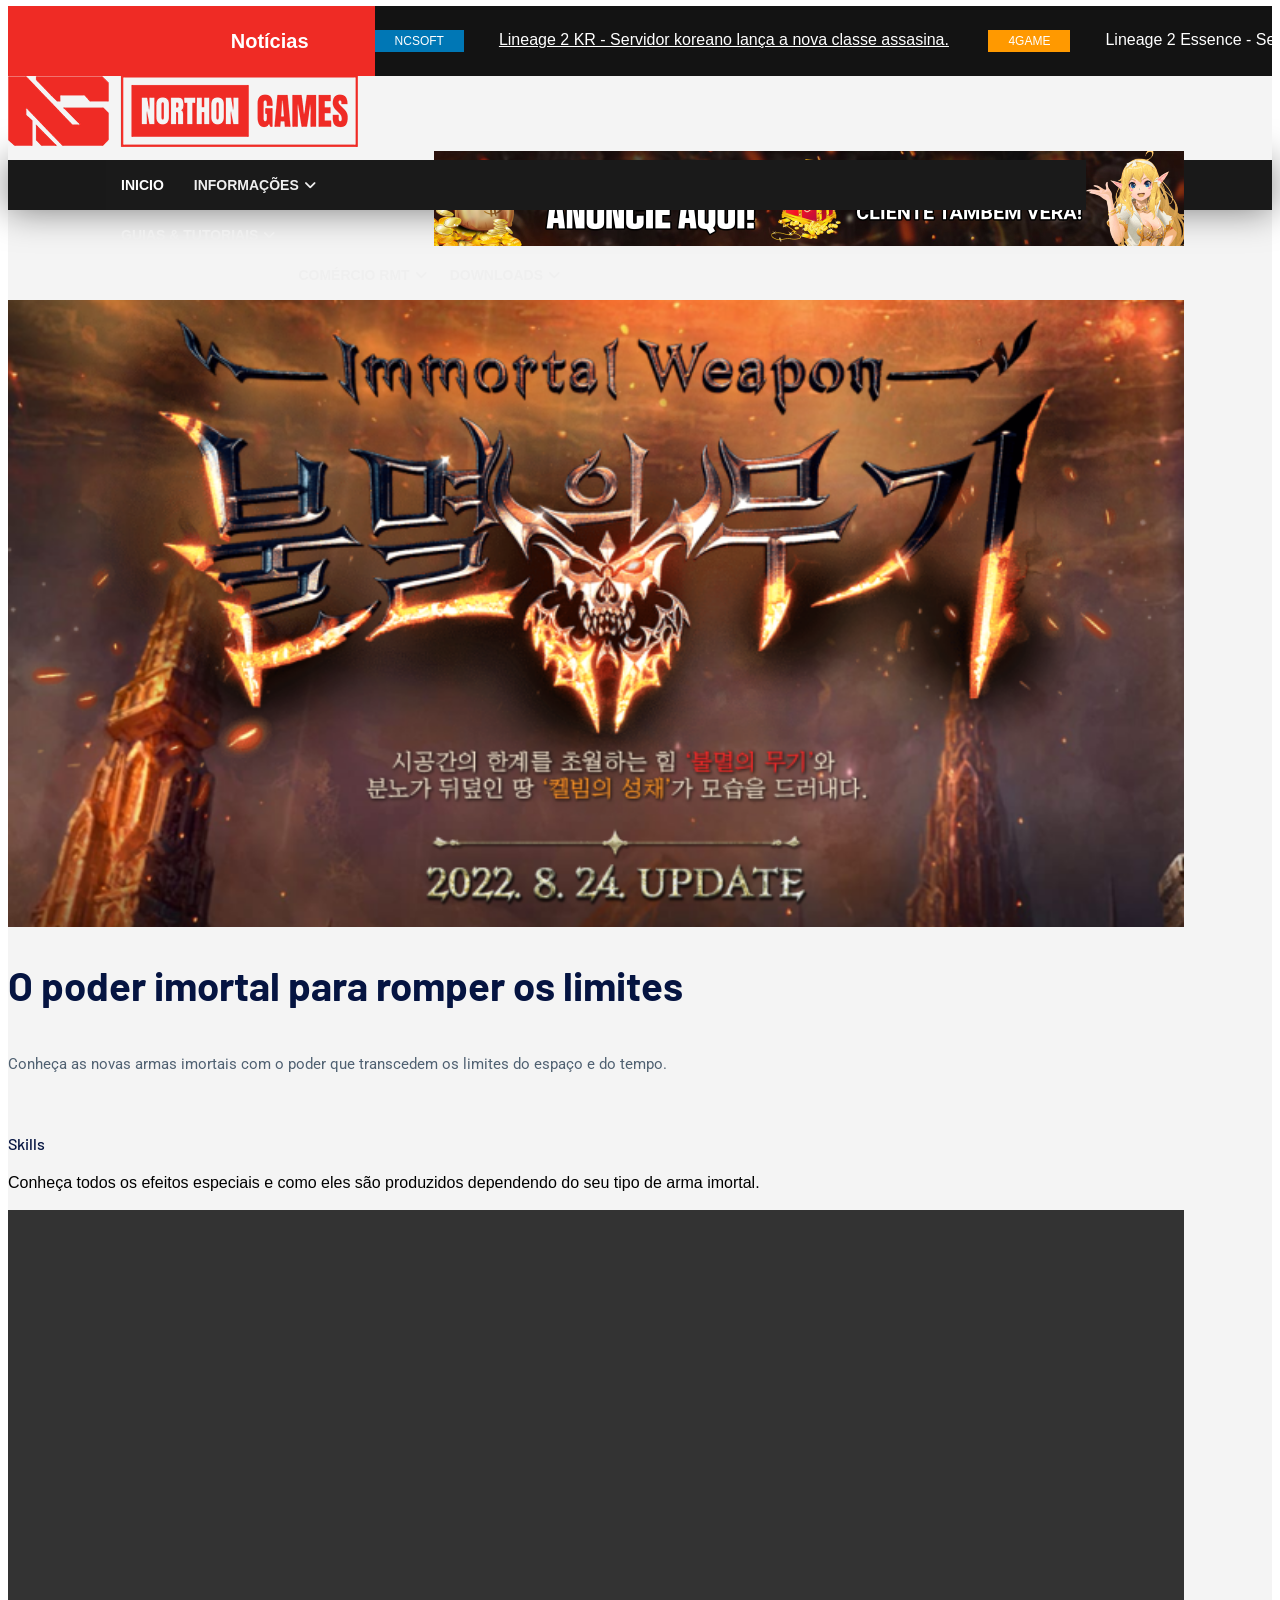
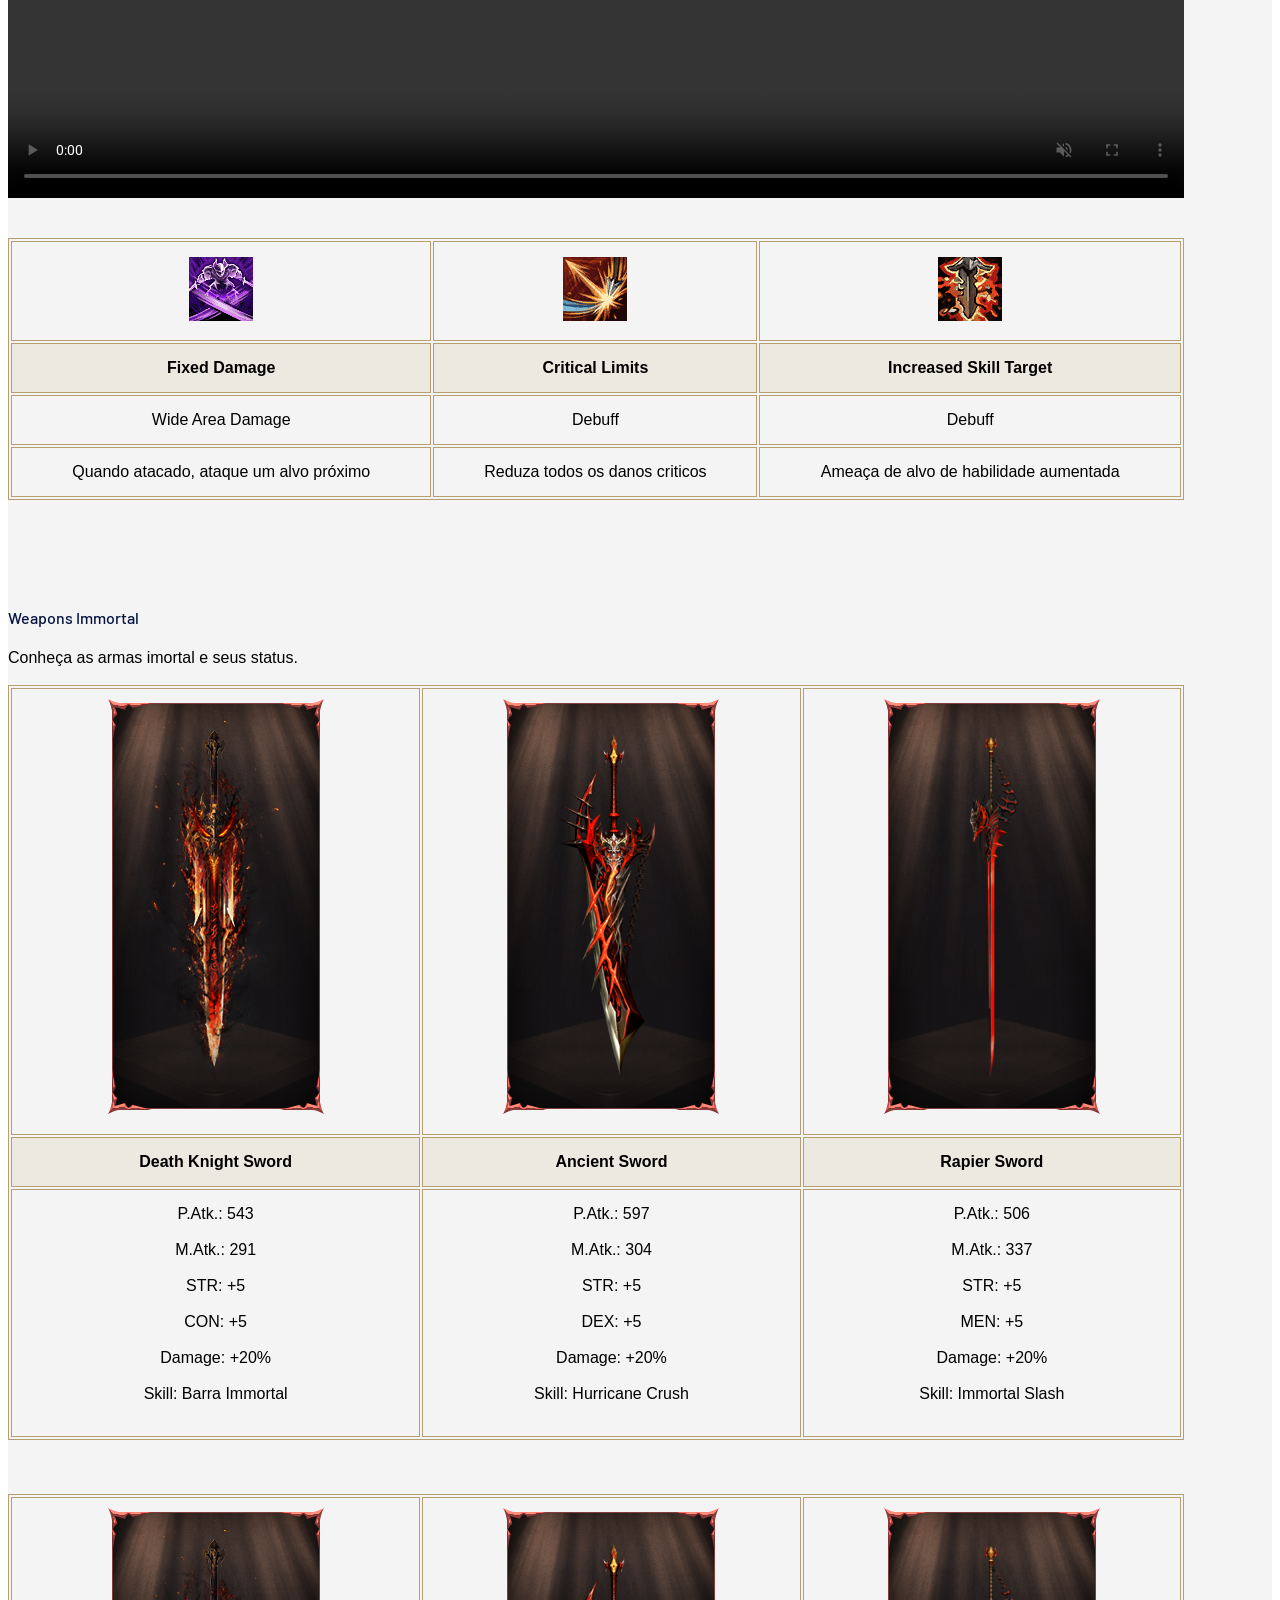
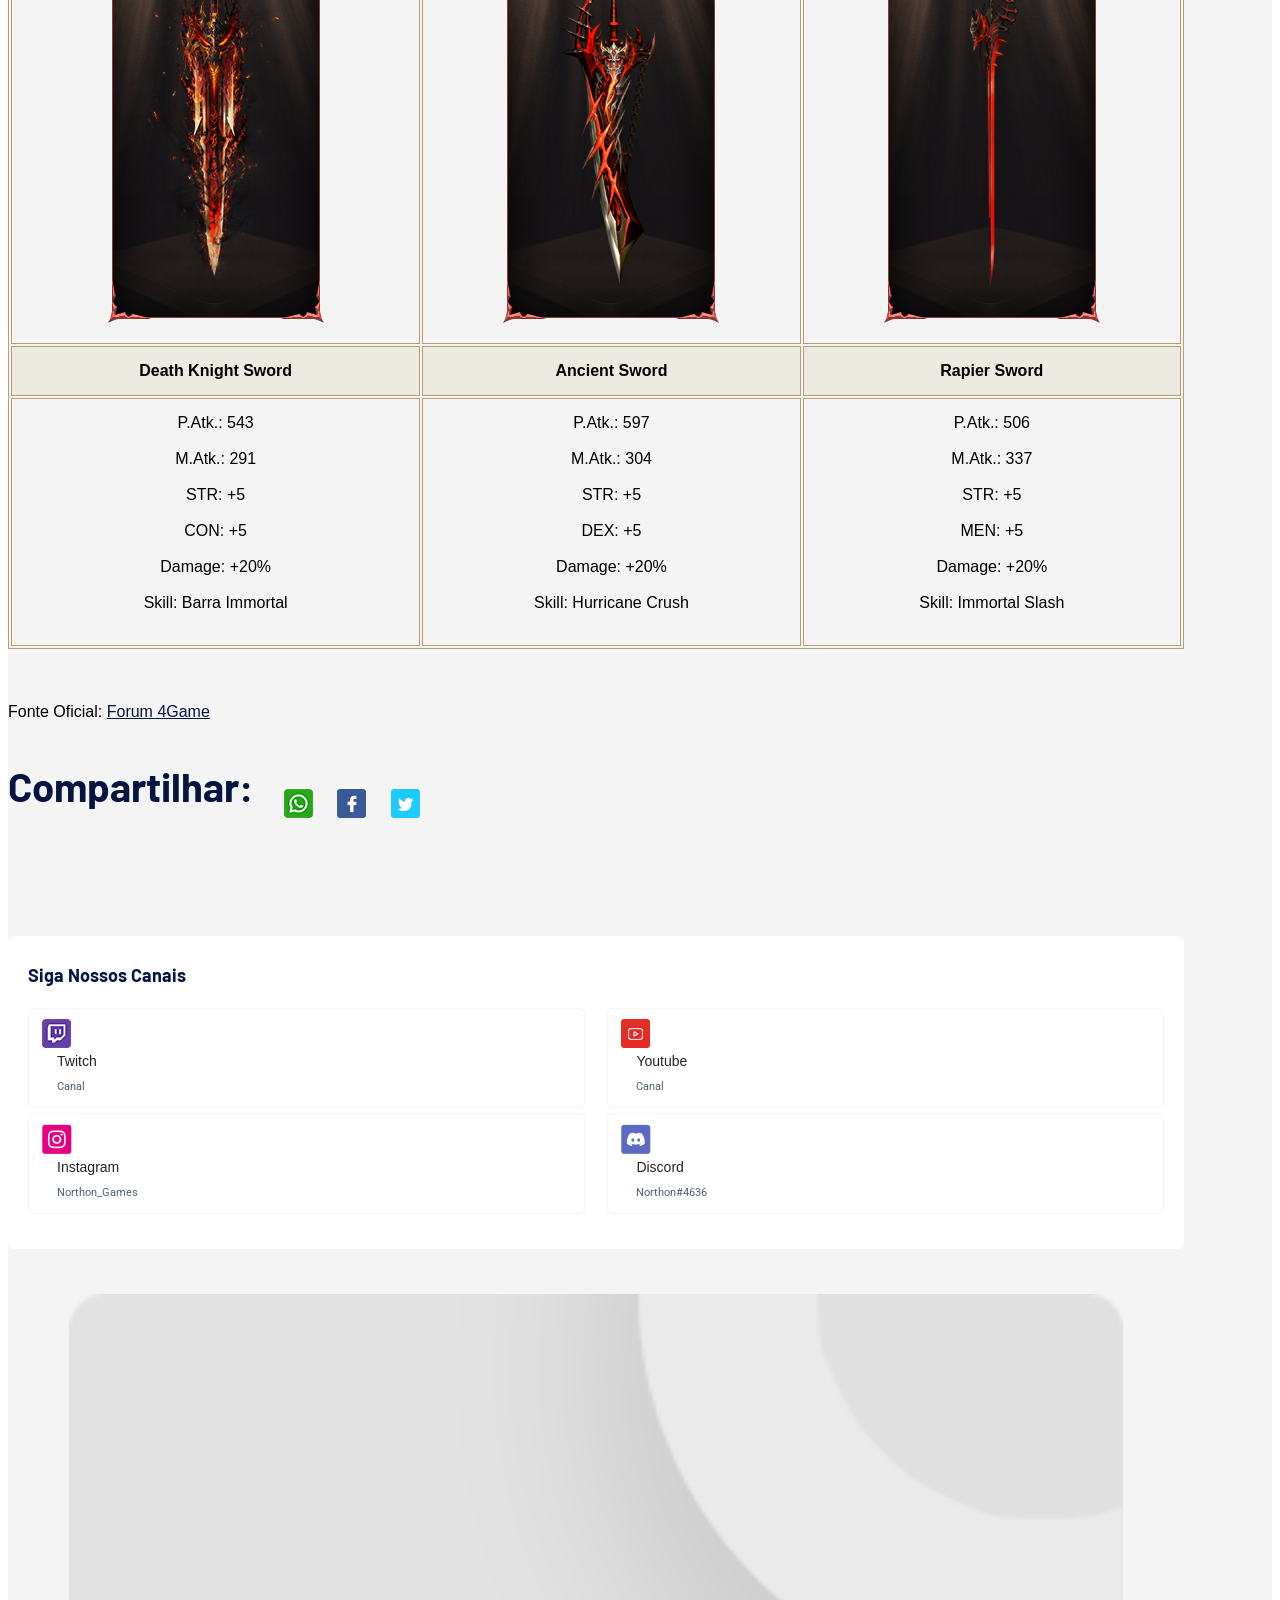
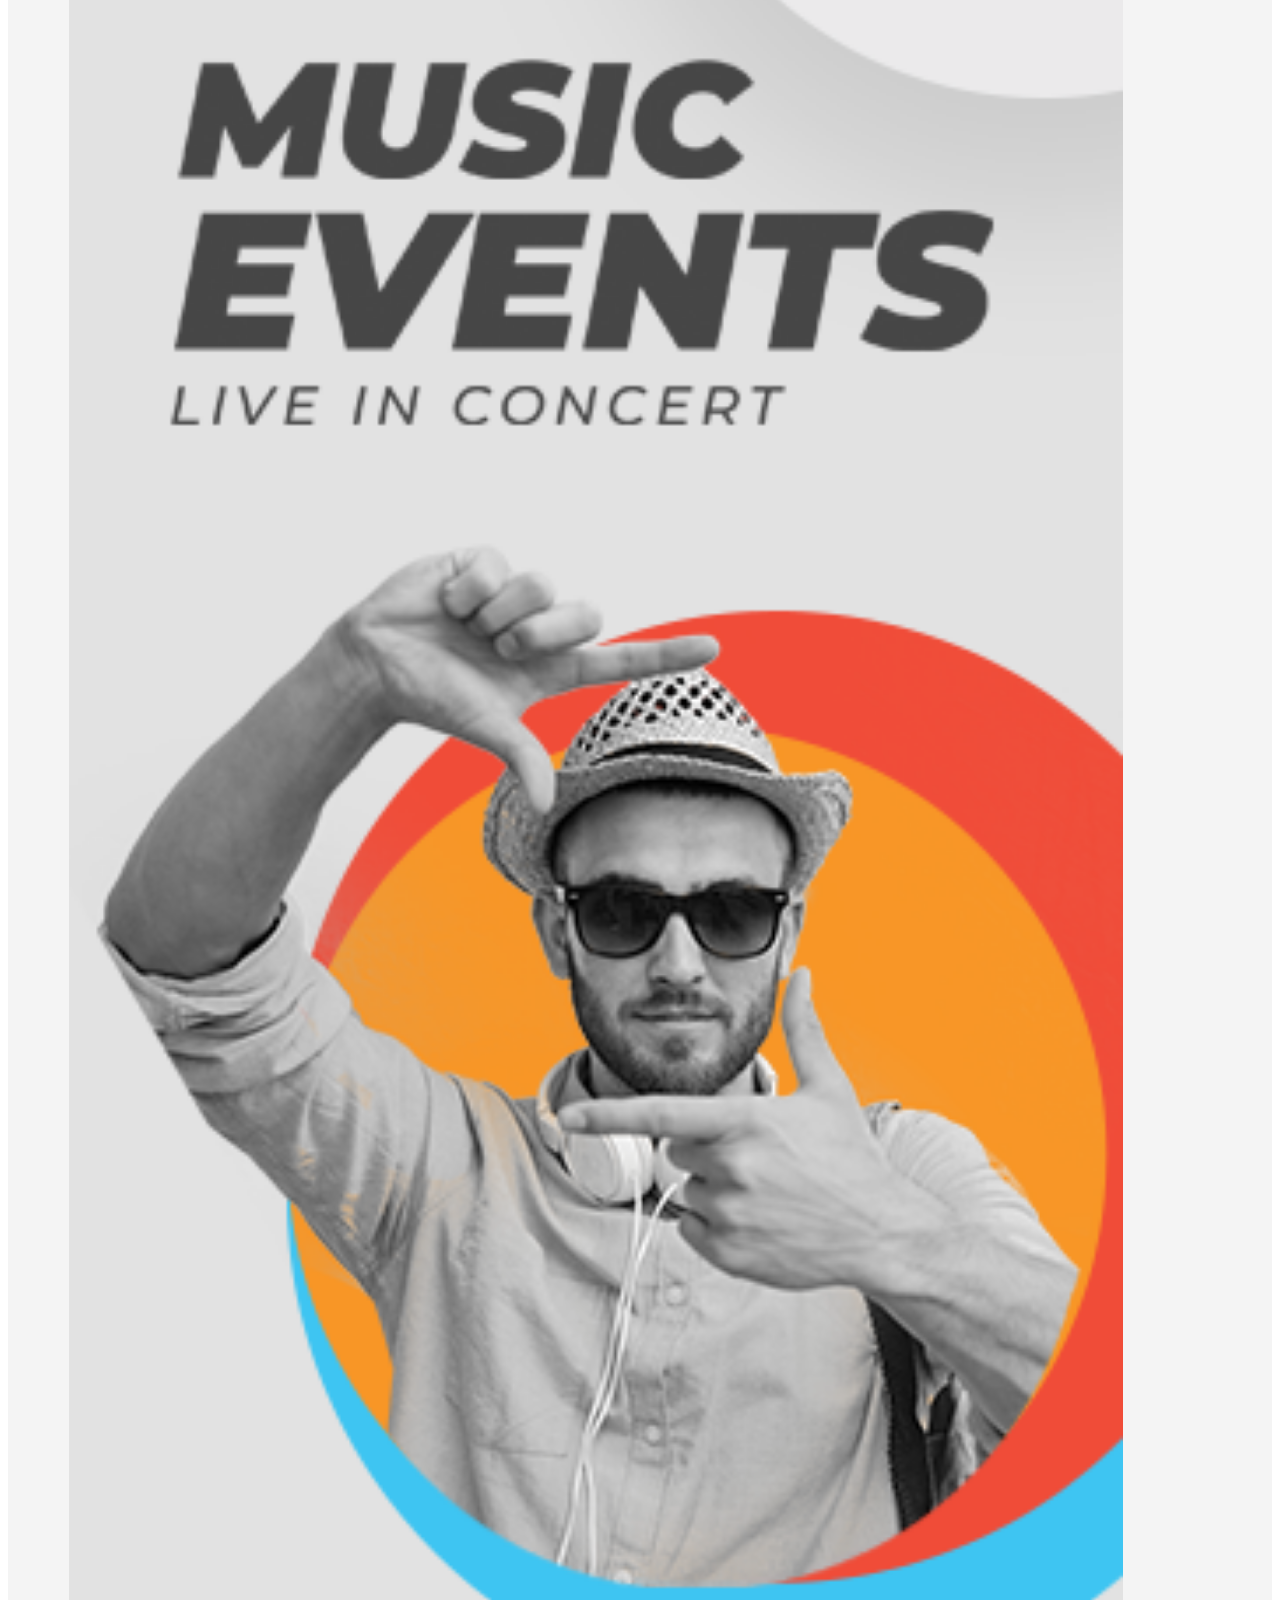
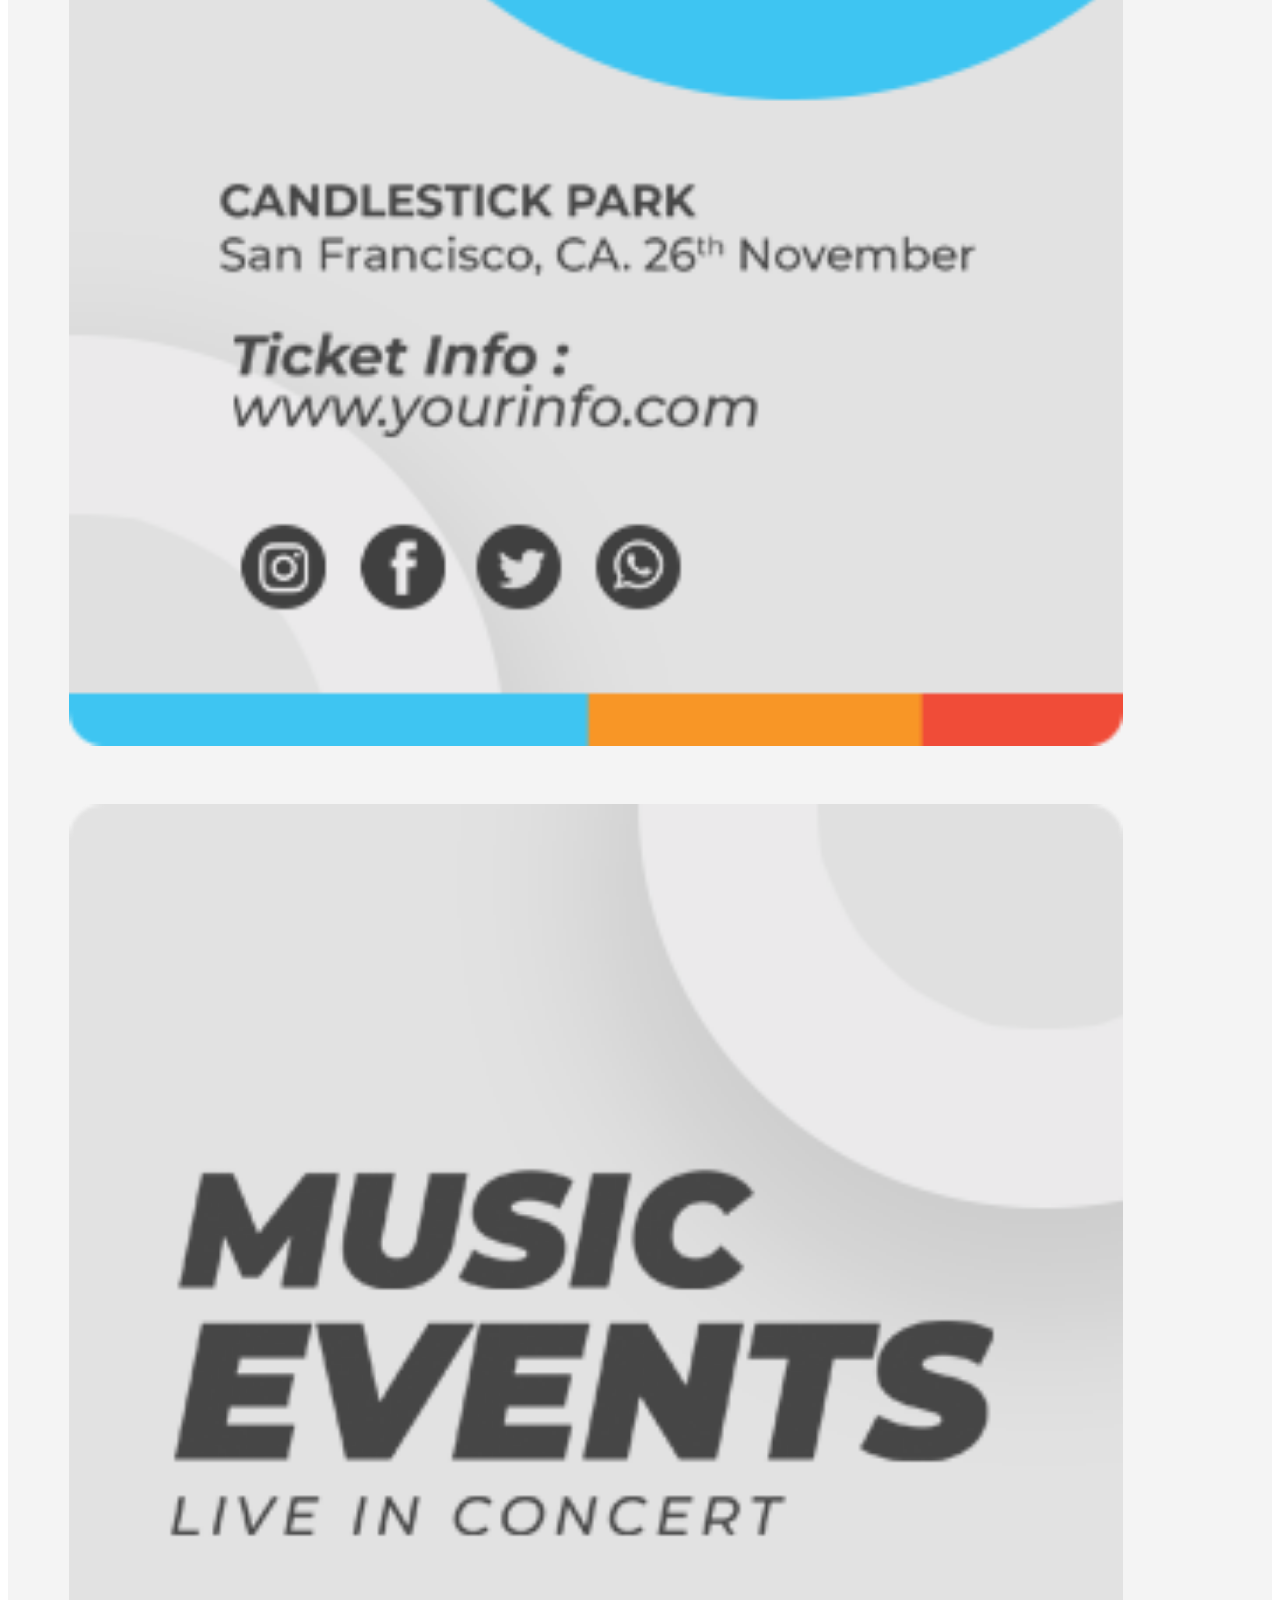
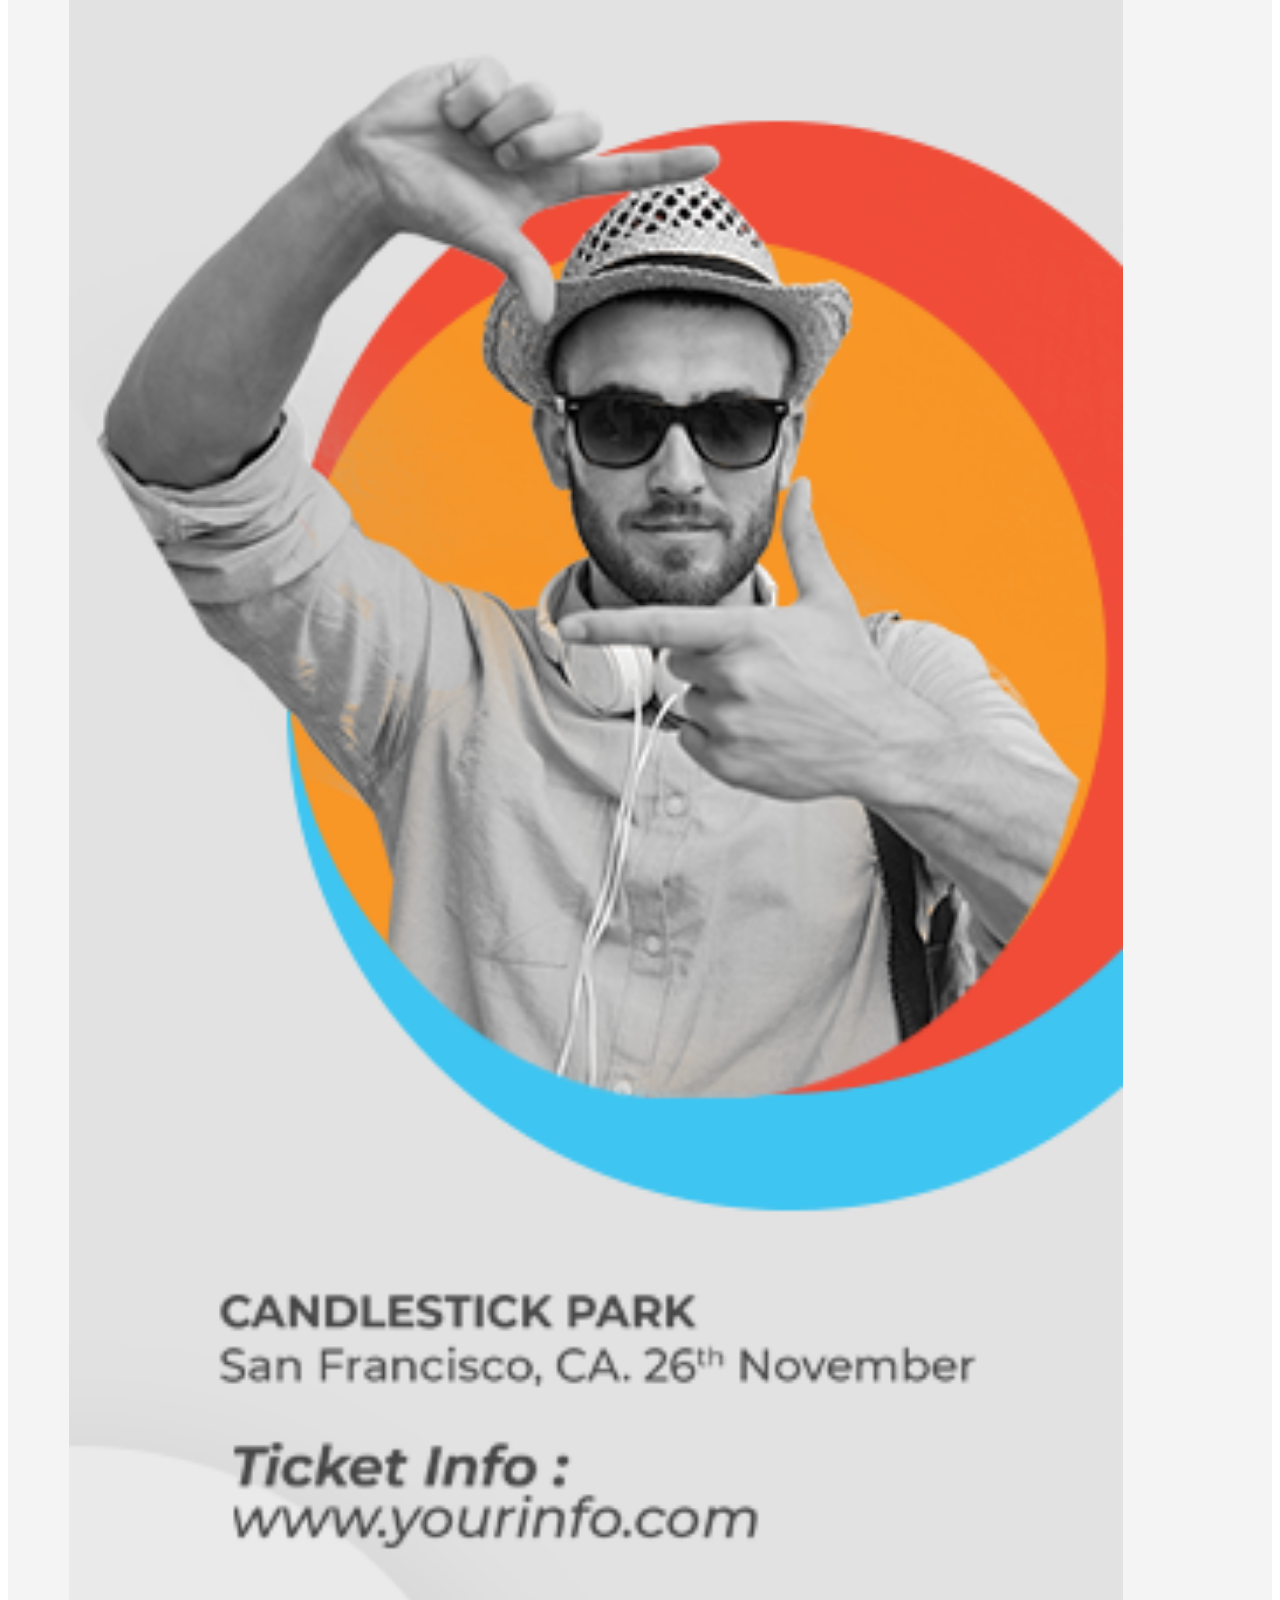
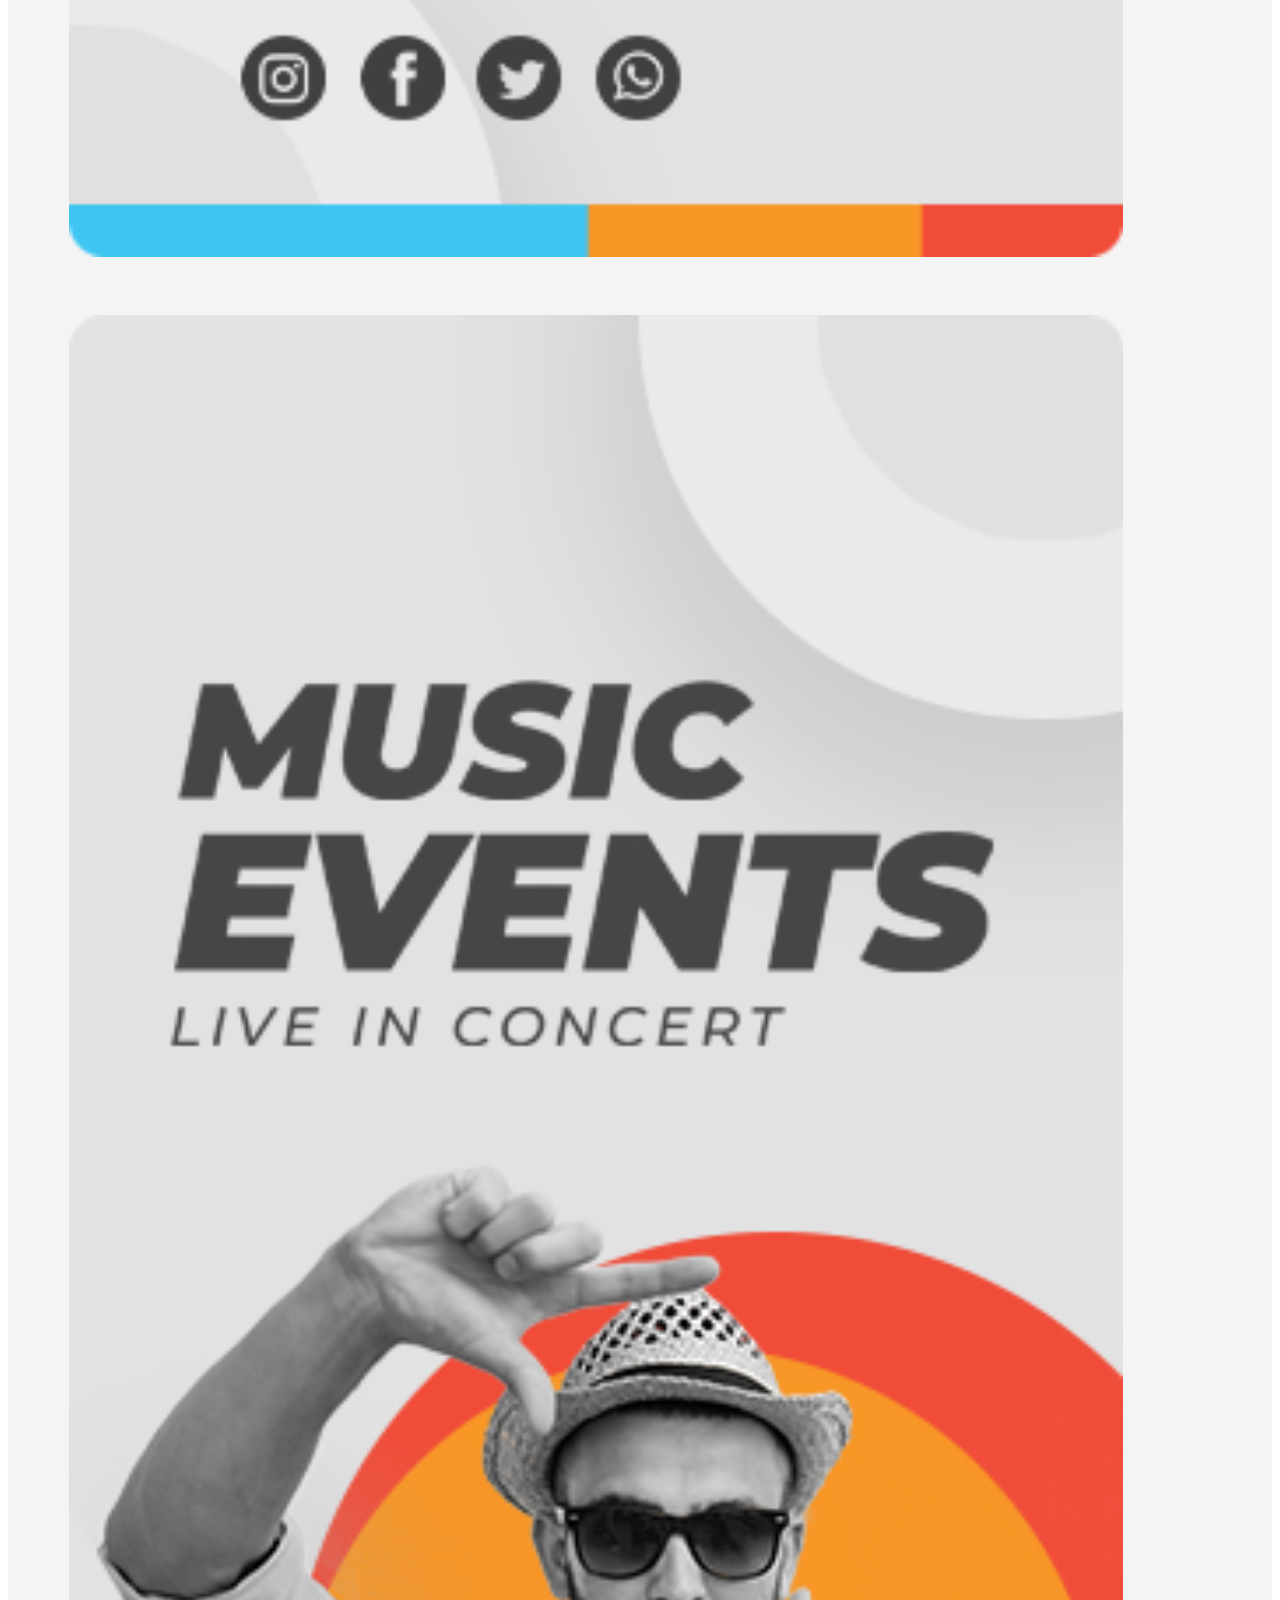
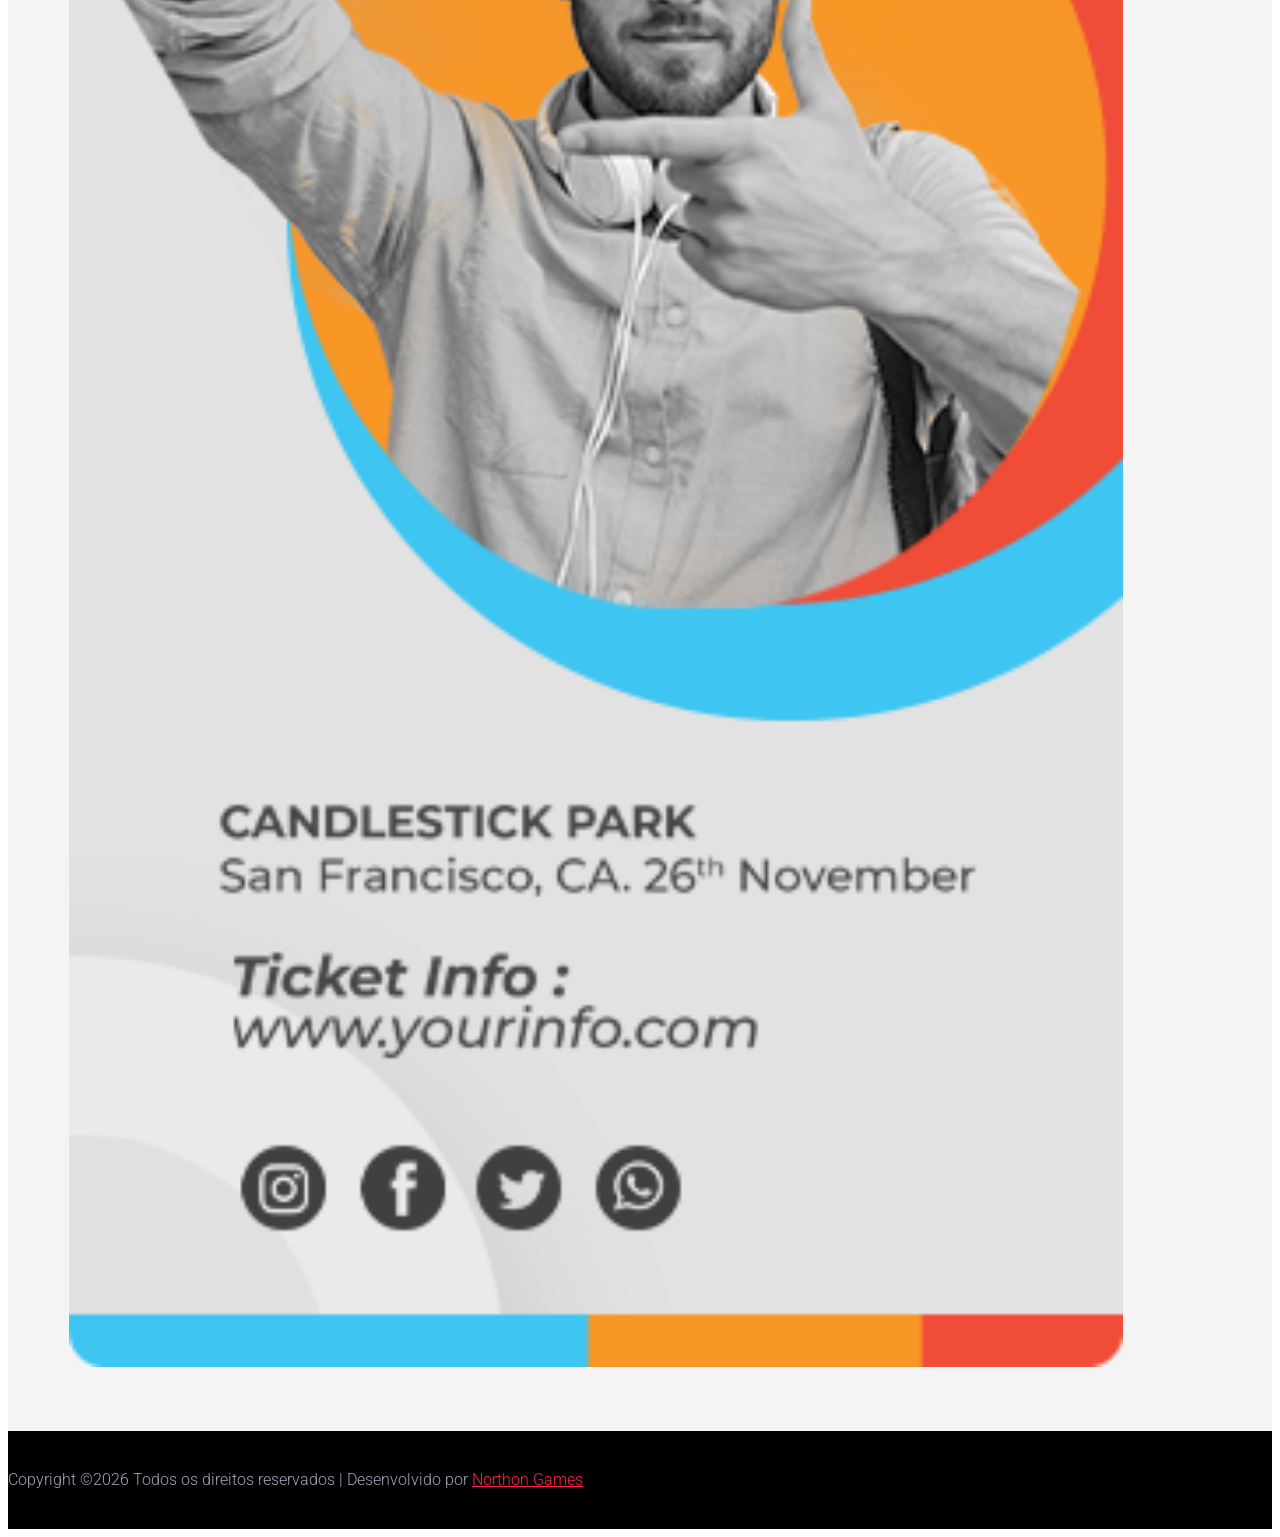
==== immortal_news.html @ f2f40f41 "update" ====
<!doctype html>
<html class="no-js" lang="zxx">
<head>
    <meta charset="utf-8">
    <meta http-equiv="x-ua-compatible" content="ie=edge">
    <title>NorthonGames</title>
    <meta name="description" content="">
    <meta name="viewport" content="width=device-width, initial-scale=1">
    <link rel="manifest" href="site.webmanifest">
    <link rel="shortcut icon" type="image/x-icon" href="assets/img/favicon1.ico">

    <!-- CSS here -->
    <link rel="stylesheet" href="assets/css/bootstrap.min.css">
    <link rel="stylesheet" href="assets/css/owl.carousel.min.css">
    <link rel="stylesheet" href="assets/css/ticker-style.css">
    <link rel="stylesheet" href="assets/css/flaticon.css">
    <link rel="stylesheet" href="assets/css/slicknav.css">
    <link rel="stylesheet" href="assets/css/animate.min.css">
    <link rel="stylesheet" href="assets/css/magnific-popup.css">
    <link rel="stylesheet" href="assets/css/fontawesome-all.min.css">
    <link rel="stylesheet" href="assets/css/themify-icons.css">
    <link rel="stylesheet" href="assets/css/slick.css">
    <link rel="stylesheet" href="assets/css/nice-select.css">
    <link rel="stylesheet" href="assets/css/style.css">
    <link rel="stylesheet" href="assets/css/displaynews.css">
    <link rel="stylesheet" href="assets/css/menu.css">

  </head>

  <body>
    <header>
      <!-- Header Start -->
      <div class="header-area">
        <div class="main-header">
          <!-- LDisplay News -->
          <div class="displaynews">
            <div class="latest-news-section">
              <div class="ln-title">Notícias</div>
              <div class="news-ticker">
                <div class="news-ticker-contant">
                  <div class="nt-item">
                    <span class="new">NCSoft </span
                    ><a
                      href="https://lineage2.plaync.com/update/history/2022/221019_update#section1-1"
                      target="_blank"
                      >Lineage 2 KR - Servidor koreano lança a nova classe
                      assasina.</a
                    >
                  </div>

                  <div class="nt-item">
                    <span class="strategy">4Game </span>Lineage 2 Essence -
                    Servidor Europeu abre 2 novos servidores.
                  </div>

                  <div class="nt-item">
                    <span class="racing">Outros </span>Throne of Liberty -
                    Chegando no primeiro semestre de 2023 para PC e consoles em
                    todo o mundo.
                  </div>
                </div>
              </div>
            </div>
          </div>
          <!-- Latest news section end -->
          <br /><br />

          <div class="header-top black-bg d-none d-sm-block">
            <div class="container">
              <div class="col-xl-12">
                <div
                  class="row d-flex justify-content-between align-items-center"
                >
                  <div class="header-info-left"></div>
                  <div class="header-info-right"></div>
                </div>
              </div>
            </div>
          </div>
          <div class="header-mid gray-bg">
            <div class="container">
              <div class="row d-flex align-items-center">
                <!-- Logo -->
                <div class="col-xl-3 col-lg-3 col-md-3 d-none d-md-block">
                  <div class="logo">
                    <a href="index.html"
                      ><img src="assets/img/logo/logo.png" alt=""
                    /></a>
                  </div>
                </div>
                <div class="col-xl-9 col-lg-9 col-md-9">
                  <div class="header-banner f-right">
                    <img src="assets/img/anuncios/header_card.png" alt="">
                  </div>
                </div>
              </div>
            </div>
          </div>
          <!-- BARRA PRETA -->
          <div class="header-bottom header-sticky">
            <div class="container">
              <div class="row align-items-center">
                <div class="col-xl-8 col-lg-8 col-md-12 header-flex">
                  <!-- sticky -->
                  <div class="sticky-logo">
                    <img src="assets/img/logo/logo.png"/>
                  </div>
                  

                  </div>
                </div>

                 <!-- START: RUBY DEMO HEADER -->
    <div class="ruby-menu-demo-header">
      <!-- ########################### -->
      <!-- START: RUBY HORIZONTAL MENU -->
      <div class="ruby-wrapper">
        <button class="c-hamburger c-hamburger--htx visible-xs">
          <span>toggle menu</span>
        </button>
        <ul class="ruby-menu">
          <li class="ruby-active-menu-item"><a href="index.html">INICIO</a></li>      

          <li class="ruby-menu-mega">
            <a href="#">INFORMAÇÕES</a>
            <div class="ruby-grid ruby-grid-lined">
              <div class="ruby-row">
                <div class="ruby-col-2">
                  <h3 class="ruby-list-heading">Normal List</h3>
                  <ul>
                    <li><a href="#">Menu Item #1</a></li>
                    <li><a href="#">Menu Item #2</a></li>
                    <li><a href="#">Menu Item #3</a></li>
                    <li><a href="#">Menu Item #4</a></li>
                    <li><a href="#">Menu Item #5</a></li>
                  </ul>
                </div>
                <div class="ruby-col-2 hidden-md">
                  <h3 class="ruby-list-heading">List with Icons</h3>
                  <ul>
                    <li>
                      <a href="#"
                        ><i class="fa fa-motorcycle" aria-hidden="true"></i>Menu
                        Item #1</a
                      >
                    </li>
                    <li>
                      <a href="#"
                        ><i class="fa fa-music" aria-hidden="true"></i>Menu Item
                        #2</a
                      >
                    </li>
                    <li>
                      <a href="#"
                        ><i class="fa fa-shopping-cart" aria-hidden="true"></i
                        >Menu Item #3</a
                      >
                    </li>
                    <li>
                      <a href="#"
                        ><i class="fa fa-sliders" aria-hidden="true"></i>Menu
                        Item #4</a
                      >
                    </li>
                    <li>
                      <a href="#"
                        ><i class="fa fa-search" aria-hidden="true"></i>Menu
                        Item #5</a
                      >
                    </li>
                  </ul>
                </div>
                <div class="ruby-col-3 ruby-col-4-md">
                  <h3 class="ruby-list-heading">List with Images + Desc</h3>
                  <ul class="ruby-list-with-images">
                    <li>
                      <a href="#"><img src="img/c-1.png" />Menu Item #1</a
                      ><span class="ruby-list-desc">Lorem ipsum dolor sit</span>
                    </li>
                    <li>
                      <a href="#"><img src="img/c-2.png" />Menu Item #2</a
                      ><span class="ruby-list-desc">Lorem ipsum dolor sit</span>
                    </li>
                    <li>
                      <a href="#"><img src="img/c-3.png" />Menu Item #3</a
                      ><span class="ruby-list-desc">Lorem ipsum dolor sit</span>
                    </li>
                  </ul>
                </div>
                <div class="ruby-col-5">
                  <h3 class="ruby-list-heading">Multiple Lists with Icons</h3>
                  <div class="ruby-row">
                    <div class="ruby-col-4 ruby-col-6-md">
                      <ul>
                        <li>
                          <a href="#"
                            ><i class="fa fa-star" aria-hidden="true"></i>Menu
                            Item</a
                          >
                        </li>
                        <li>
                          <a href="#"
                            ><i class="fa fa-signal" aria-hidden="true"></i>Menu
                            Item</a
                          >
                        </li>
                        <li>
                          <a href="#"
                            ><i class="fa fa-send" aria-hidden="true"></i>Menu
                            Item</a
                          >
                        </li>
                        <li>
                          <a href="#"
                            ><i class="fa fa-user" aria-hidden="true"></i>Menu
                            Item</a
                          >
                        </li>
                        <li>
                          <a href="#"
                            ><i class="fa fa-thumbs-o-up" aria-hidden="true"></i
                            >Menu Item</a
                          >
                        </li>
                      </ul>
                    </div>
                    <div
                      class="ruby-col-4 ruby-col-6-md"
                      style="padding-left: 10px"
                    >
                      <ul>
                        <li>
                          <a href="#"
                            ><i class="fa fa-rocket" aria-hidden="true"></i>Menu
                            Item</a
                          >
                        </li>
                        <li>
                          <a href="#"
                            ><i class="fa fa-warning" aria-hidden="true"></i
                            >Menu Item</a
                          >
                        </li>
                        <li>
                          <a href="#"
                            ><i class="fa fa-upload" aria-hidden="true"></i>Menu
                            Item</a
                          >
                        </li>
                        <li>
                          <a href="#"
                            ><i class="fa fa-umbrella" aria-hidden="true"></i
                            >Menu Item</a
                          >
                        </li>
                        <li>
                          <a href="#"
                            ><i class="fa fa-trophy" aria-hidden="true"></i>Menu
                            Item</a
                          >
                        </li>
                      </ul>
                    </div>
                    <div
                      class="ruby-col-4 hidden-md"
                      style="padding-left: 15px"
                    >
                      <ul>
                        <li>
                          <a href="#"
                            ><i class="fa fa-map-o" aria-hidden="true"></i>Menu
                            Item</a
                          >
                        </li>
                        <li>
                          <a href="#"
                            ><i class="fa fa-image" aria-hidden="true"></i>Menu
                            Item</a
                          >
                        </li>
                        <li>
                          <a href="#"
                            ><i class="fa fa-legal" aria-hidden="true"></i>Menu
                            Item</a
                          >
                        </li>
                        <li>
                          <a href="#"
                            ><i class="fa fa-paint-brush" aria-hidden="true"></i
                            >Menu Item</a
                          >
                        </li>
                        <li>
                          <a href="#"
                            ><i class="fa fa-heart" aria-hidden="true"></i>Menu
                            Item</a
                          >
                        </li>
                      </ul>
                    </div>
                  </div>
                </div>
              </div>
            </div>
            <span class="ruby-dropdown-toggle"></span>
          </li>

          <li class="ruby-menu-mega-blog">
            <a href="#">GUIAS & TUTORIAIS</a>
            <div style="height: 525px">
              <ul class="ruby-menu-mega-blog-nav">
                <li class="ruby-active-menu-item">
                    <!-- GUIA - LINEAGE 2-->
                  <a href="#">Lineage 2 - Dungeons</a>
                  <div
                    class="ruby-grid ruby-grid-lined"
                    style="height: 525px"
                  >

                  <!-- Coluna Guia Lineag2 - Coluna 1-->
                    <div class="ruby-row">
                      <div class="ruby-col-4">
                        <div class="ruby-col-5">
                          <img
                            src="assets/img/guias/transcedent.png" title="Transcendent Instance Zones Lv. 40+" 
                          />
                        </div>
                        <div class="ruby-col-7">
                          <span class="ruby-c-title"
                            ><a href="https://l2central.info/essence/locations/special_zones/transcendent_instance_zones/" target="_blank">Transcendent</a
                            ></span
                          >
                          <span class="ruby-c-category"
                            ><a href="#">Level 40+</a></span
                          >
                          <span class="ruby-c-date"
                            ><a href="#">Instância Diária</a></span
                          >
                        </div>
                      </div>

                      <div class="ruby-col-4">
                        <div class="ruby-col-5">
                          <img
                            src="assets/img/guias/balok.png"
                          />
                        </div>
                        <div class="ruby-col-7">
                          <span class="ruby-c-title"
                            ><a href="https://l2central.info/essence/locations/activity/balok/" target="_blank"
                              >Balok</a
                            ></span
                          >
                          <span class="ruby-c-category"
                            ><a href="#">Level 60+</a></span
                          >
                          <span class="ruby-c-date"
                            ><a href="#">Segunda a Sábado</a></span
                          >
                        </div>
                      </div>
                      <div class="ruby-col-4">
                        <div class="ruby-col-5">
                          <img
                            src="assets/img/guias/fortress.png" title="Orc Fortress Lv. 60+"
                          />
                        </div>
                        <div class="ruby-col-7">
                          <span class="ruby-c-title"
                            ><a href="https://l2central.info/essence/locations/activity/orc_fortress/" target="_blank"
                              >Orc Fortress</a
                            ></span
                          >
                          <span class="ruby-c-category"
                            ><a href="#">Level 60+</a></span
                          >
                          <span class="ruby-c-date"
                            ><a href="#">Instância Diária</a></span
                          >
                        </div>
                      </div>
                    </div>

                     <!-- Coluna Guia Lineag2 - Coluna 2-->

                    <div class="ruby-row">
                      <div class="ruby-col-4">
                        <div class="ruby-col-5">
                          <img
                            src="assets/img/guias/elmoreden.png" title="Torre De Elmoreden Lv. 60+"
                          />
                        </div>
                        <div class="ruby-col-7">
                          <span class="ruby-c-title"
                            ><a href="https://l2central.info/essence/events_and_promos/881.html?lang=en" target="_blank">Elmoreden</a
                            ></span
                          >
                          <span class="ruby-c-category"
                            ><a href="#">Level 60+</a></span
                          >
                          <span class="ruby-c-date"
                            ><a href="#">Instância Diária</a></span
                          >
                        </div>
                      </div>
                   

                      <div class="ruby-col-4">
                        <div class="ruby-col-5">
                          <img
                            src="assets/img/guias/garden.png" title="Garden Of Evas Lv. 76+"
                          />
                        </div>
                        <div class="ruby-col-7">
                          <span class="ruby-c-title"
                            ><a href="https://l2central.info/essence/locations/special_zones/forgotten_primeval_garden/" target="_blank"
                              >Garden</a
                            ></span
                          >
                          <span class="ruby-c-category"
                            ><a href="#">Level 76+</a></span
                          >
                          <span class="ruby-c-date"
                            ><a href="#">Instância Diária</a></span
                          >
                        </div>
                      </div>
                      <div class="ruby-col-4">
                        <div class="ruby-col-5">
                          <img
                            src="assets/img/guias/training.png" title="Training Zone Lv. 76+"
                          />
                        </div>
                        <div class="ruby-col-7">
                          <span class="ruby-c-title"
                            ><a href="https://l2central.info/essence/locations/special_zones/training/" target="_blank"
                              >Training Zone</a
                            ></span
                          >
                          <span class="ruby-c-category"
                            ><a href="#">Level 76+</a></span
                          >
                          <span class="ruby-c-date"
                            ><a href="#">Instância Diária</a></span
                          >
                        </div>
                      </div>
                    </div>

                    <!-- Coluna Guia Lineag2 - Coluna 3-->

                    <div class="ruby-row">
                      <div class="ruby-col-4">
                        <div class="ruby-col-5">
                          <img
                            src="assets/img/guias/toi.png" title="Torre De Toi Lv. 80+"
                          />
                          
                        </div>
                        <div class="ruby-col-7">
                          <span class="ruby-c-title"
                            ><a href="https://l2central.info/essence/locations/special_zones/tower_of_insolence/" target="_blank"
                              >Torre De Toi</a
                            ></span
                          >
                          <span class="ruby-c-category"
                            ><a href="#">Level 80+</a></span
                          >
                          <span class="ruby-c-date"
                            ><a href="#">Instância Diária</a></span
                          >
                         
                        </div>
                      </div>
                      <div class="ruby-col-4">
                        <div class="ruby-col-5">
                          <img
                             src="assets/img/guias/antharas.png" title="Anthara's Lair Lv. 85+"
                          />
                        </div>
                        <div class="ruby-col-7">
                          <span class="ruby-c-title"
                            ><a href="https://l2central.info/essence/locations/special_zones/antharas_lair/" target="_blank"
                              >Antharas' Lair</a
                            ></span
                          >
                          <span class="ruby-c-category"
                            ><a href="#">Level 85+</a></span
                          >
                          <span class="ruby-c-date"
                            ><a href="#">Seg | Qua | Sex</a></span
                          >
                        </div>
                      </div>
                      <div class="ruby-col-4">
                        <div class="ruby-col-5">
                          <img
                             src="assets/img/guias/frost.png" title="Frost Castle Lv. 85+"
                          />
                        </div>
                        <div class="ruby-col-7">
                          <span class="ruby-c-title"
                            ><a href="https://l2central.info/essence/locations/special_zones/ice_castle/" target="_blank"
                              >Frost Castle</a
                            ></span
                          >
                          <span class="ruby-c-category"
                            ><a href="#">Level 85+</a></span
                          >
                          <span class="ruby-c-date"
                            ><a href="#">Ter | Qui | Sáb</a></span
                          >
                        </div>
                      </div>
                    </div>

                     <!-- Coluna Guia Lineag2 - Coluna 4-->

                    <div class="ruby-row">
                      <div class="ruby-col-4">
                        <div class="ruby-col-5">
                          <img
                            src="assets/img/guias/hellbound.png" title="Hellbound Lv. 85+"
                          />
                          
                        </div>
                        <div class="ruby-col-7">
                          <span class="ruby-c-title"
                            ><a href="#"
                              >Hellbound</a
                            ></span
                          >
                          <span class="ruby-c-category"
                            ><a href="#">Level 85+</a></span
                          >
                          <span class="ruby-c-date"
                            ><a href="#">Todo Sábado</a></span
                          >
                         
                        </div>
                      </div>
                      <div class="ruby-col-4">
                        <div class="ruby-col-5">
                          <img
                             src="assets/img/guias/valakas.png" title="Valak's Temple Lv. 76+"
                          />
                        </div>
                        <div class="ruby-col-7">
                          <span class="ruby-c-title"
                            ><a href="https://l2central.info/essence/locations/instance_zones/party/valakas_temple/" target="_blank"
                              >Valakas'</a
                            ></span
                          >
                          <span class="ruby-c-category"
                            ><a href="#">Level 76+</a></span
                          >
                          <span class="ruby-c-date"
                            ><a href="#">1x Por Semana</a></span
                          >
                        </div>
                      </div>
                      <div class="ruby-col-4">
                        <div class="ruby-col-5">
                          <img
                             src="assets/img/guias/frintezza.png" title="Frost Castle Lv. 85+"
                          />
                        </div>
                        <div class="ruby-col-7">
                          <span class="ruby-c-title"
                            ><a href="#"
                              >Frintezza</a
                            ></span
                          >
                          <span class="ruby-c-category"
                            ><a href="#">Level 76+</a></span
                          >
                          <span class="ruby-c-date"
                            ><a href="#">1x Por Semana</a></span
                          >
                        </div>
                      </div>
                    </div>

                    <!-- Lineage 2 - Guias -->
                    
                    
                  </div>
                  
                  
                  <span class="ruby-dropdown-toggle"></span>
                </li>
                <li class="hidden-md">
                 <a href="#">Lineage 2 - Guias</a>
                  <div
                    class="ruby-grid ruby-grid-lined"
                    style="height: 350px"
                  >
                    <div class="ruby-row">
                      <div class="ruby-col-3">
                        <img
                          src="http://brienlabs.com/ruby-mega-menu/img/travel-1.jpg"
                        />
                        <div class="ruby-c-inline">
                          <span class="ruby-c-category"
                            ><a href="#"></a></span
                          >
                          <span class="ruby-c-date"
                            ><a href="#"></a></span
                          >
                        </div>
                        <span class="ruby-c-title ruby-margin-10"
                          ><a href="#"
                            >Raças & Classes</a
                          ></span
                        >
                        <span class="ruby-c-content">
                        Conheça todas as raças e classes do jogo lineage2.</span
                        >
                      </div>
                      <div class="ruby-col-3">
                        <img
                          src="http://brienlabs.com/ruby-mega-menu/img/health-3.jpg"
                        />
                        <div class="ruby-c-inline">
                          <span class="ruby-c-category"
                            ><a href="#"></a></span
                          >
                          <span class="ruby-c-date"
                            ><a href="#"></a></span
                          >
                        </div>
                        <span class="ruby-c-title ruby-margin-10"
                          ><a href="#"
                            >Skills & Builds</a
                          ></span
                        >
                        <span class="ruby-c-content"
                          >Conheça todas as skills da sua classe e saiba qual a melhor build para ela.</span
                        >
                      </div>
                      <div class="ruby-col-3">
                        <img
                          src="http://brienlabs.com/ruby-mega-menu/img/culture-2.jpg"
                        />
                        <div class="ruby-c-inline">
                          <span class="ruby-c-category"
                            ><a href="#"></a></span
                          >
                          <span class="ruby-c-date"
                            ><a href="#"></a></span
                          >
                        </div>
                        <span class="ruby-c-title ruby-margin-10"
                          ><a href="#">Items Do Jogo</a></span
                        >
                        <span class="ruby-c-content"
                          >Conheça todos os itens do
                          jogo e saiba como obtê-los.</span
                        >
                      </div>
                      <div class="ruby-col-3">
                        <img
                          src="http://brienlabs.com/ruby-mega-menu/img/health-2.jpg"
                        />
                        <div class="ruby-c-inline">
                          <span class="ruby-c-category"
                            ><a href="#"></a></span
                          >
                          <span class="ruby-c-date"
                            ><a href="#"></a></span
                          >
                        </div>
                        <span class="ruby-c-title ruby-margin-10"
                          ><a href="#"
                            >Rate Enchant</a
                          ></span
                        >
                        <span class="ruby-c-content"
                          >Saiba quais os rate enchant dos seus itens, e saiba como blessar seus items.</span
                        >
                      </div>
                    </div>
                  </div>
                  <span class="ruby-dropdown-toggle"></span>
                </li>

                <li>
                  <a href="#">Blog-2-Column</a>
                  <div
                    class="ruby-grid ruby-grid-lined"
                    style="height: 264.359px"
                  >
                    <div class="ruby-row">
                      <div class="ruby-col-6">
                        <div class="ruby-col-4">
                          <img
                            src="http://brienlabs.com/ruby-mega-menu/img/blog-4.jpg"
                          />
                        </div>
                        <div class="ruby-col-8">
                          <span class="ruby-c-title"
                            ><a href="#"
                              >Nexo Created New Airless Bike Tires That Will
                              Never Get Flat</a
                            ></span
                          >
                          <div class="ruby-c-inline">
                            <span class="ruby-c-category"
                              ><a href="#"
                                ><i class="fa fa-tag" aria-hidden="true"></i>
                                News / Tech</a
                              ></span
                            >
                            <span class="ruby-c-date"
                              ><a href="#"
                                ><i
                                  class="fa fa-calendar"
                                  aria-hidden="true"
                                ></i>
                                05/01/2017</a
                              ></span
                            >
                          </div>
                        </div>
                      </div>
                      <div class="ruby-col-6">
                        <div class="ruby-col-4">
                          <img
                            src="http://brienlabs.com/ruby-mega-menu/img/blog-5.jpg"
                          />
                        </div>
                        <div class="ruby-col-8">
                          <span class="ruby-c-title"
                            ><a href="#"
                              >Illustrator Creates Stunning Dresses From
                              Everyday Objects</a
                            ></span
                          >
                          <div class="ruby-c-inline">
                            <span class="ruby-c-category"
                              ><a href="#"
                                ><i class="fa fa-tag" aria-hidden="true"></i>
                                News / Tech</a
                              ></span
                            >
                            <span class="ruby-c-date"
                              ><a href="#"
                                ><i
                                  class="fa fa-calendar"
                                  aria-hidden="true"
                                ></i>
                                05/01/2017</a
                              ></span
                            >
                          </div>
                        </div>
                      </div>
                    </div>
                    <div class="ruby-row">
                      <div class="ruby-col-6">
                        <div class="ruby-col-4">
                          <img
                            src="http://brienlabs.com/ruby-mega-menu/img/blog-6.jpg"
                          />
                        </div>
                        <div class="ruby-col-8">
                          <span class="ruby-c-title"
                            ><a href="#"
                              >Italian Pastry Chef Creates Miniature Worlds With
                              Desserts</a
                            ></span
                          >
                          <div class="ruby-c-inline">
                            <span class="ruby-c-category"
                              ><a href="#"
                                ><i class="fa fa-tag" aria-hidden="true"></i>
                                News / Tech</a
                              ></span
                            >
                            <span class="ruby-c-date"
                              ><a href="#"
                                ><i
                                  class="fa fa-calendar"
                                  aria-hidden="true"
                                ></i>
                                05/01/2017</a
                              ></span
                            >
                          </div>
                        </div>
                      </div>
                      <div class="ruby-col-6">
                        <div class="ruby-col-4">
                          <img
                            src="http://brienlabs.com/ruby-mega-menu/img/blog-7.jpg"
                          />
                        </div>
                        <div class="ruby-col-8">
                          <span class="ruby-c-title"
                            ><a href="#"
                              >Dogs Brought To The Lavender Gardens To Capture
                              Their Joy</a
                            ></span
                          >
                          <div class="ruby-c-inline">
                            <span class="ruby-c-category"
                              ><a href="#"
                                ><i class="fa fa-tag" aria-hidden="true"></i>
                                News / Tech</a
                              ></span
                            >
                            <span class="ruby-c-date"
                              ><a href="#"
                                ><i
                                  class="fa fa-calendar"
                                  aria-hidden="true"
                                ></i>
                                05/01/2017</a
                              ></span
                            >
                          </div>
                        </div>
                      </div>
                    </div>
                  </div>
                  <span class="ruby-dropdown-toggle"></span>
                </li>

                <li>
                  <a href="#">Blog-Article-List</a>
                  <div
                    class="ruby-grid ruby-grid-lined"
                    style="height: 264.359px"
                  >
                    <div class="ruby-row">
                      <div class="ruby-col-6">
                        <span class="ruby-c-title" style="margin-bottom: 15px"
                          >POPULAR THREADS</span
                        >
                        <div class="ruby-row">
                          <div class="ruby-col-1">
                            <img src="img/blog-1.jpg" />
                          </div>
                          <div class="ruby-col-11">
                            <span class="ruby-c-title"
                              ><a href="#"
                                >An Erupting Volcano And A Meteor Has Created A
                                Fantastic View</a
                              ></span
                            >
                          </div>
                        </div>
                        <div class="ruby-row">
                          <div class="ruby-col-1">
                            <img src="img/blog-2.jpg" />
                          </div>
                          <div class="ruby-col-11">
                            <span class="ruby-c-title"
                              ><a href="#"
                                >Bottle Labels With Short Stories To Be Read Is
                                The New Marketing Era</a
                              ></span
                            >
                          </div>
                        </div>
                        <div class="ruby-row">
                          <div class="ruby-col-1">
                            <img src="img/blog-3.jpg" />
                          </div>
                          <div class="ruby-col-11">
                            <span class="ruby-c-title"
                              ><a href="#"
                                >10+ Stunning Animal Portraits That Has Been
                                Filmed By Polyushko</a
                              ></span
                            >
                          </div>
                        </div>
                        <div class="ruby-row">
                          <div class="ruby-col-1">
                            <img src="img/blog-10.jpg" />
                          </div>
                          <div class="ruby-col-11">
                            <span class="ruby-c-title"
                              ><a href="#"
                                >10 Freaking Facts About Being An airline
                                pilot</a
                              ></span
                            >
                          </div>
                        </div>
                      </div>
                      <div class="ruby-col-6">
                        <span class="ruby-c-title" style="margin-bottom: 15px"
                          >MOST COMMENTED</span
                        >
                        <div class="ruby-row">
                          <div class="ruby-col-1">
                            <img src="img/blog-1.jpg" />
                          </div>
                          <div class="ruby-col-11">
                            <span class="ruby-c-title"
                              ><a href="#"
                                >An Erupting Volcano And A Meteor Has Created A
                                Fantastic View</a
                              ></span
                            >
                          </div>
                        </div>
                        <div class="ruby-row">
                          <div class="ruby-col-1">
                            <img src="img/blog-2.jpg" />
                          </div>
                          <div class="ruby-col-11">
                            <span class="ruby-c-title"
                              ><a href="#"
                                >Bottle Labels With Short Stories To Be Read Is
                                The New Marketing Era</a
                              ></span
                            >
                          </div>
                        </div>
                        <div class="ruby-row">
                          <div class="ruby-col-1">
                            <img src="img/blog-3.jpg" />
                          </div>
                          <div class="ruby-col-11">
                            <span class="ruby-c-title"
                              ><a href="#"
                                >10+ Stunning Animal Portraits That Has Been
                                Filmed By Polyushko</a
                              ></span
                            >
                          </div>
                        </div>
                        <div class="ruby-row">
                          <div class="ruby-col-1">
                            <img src="img/blog-10.jpg" />
                          </div>
                          <div class="ruby-col-11">
                            <span class="ruby-c-title"
                              ><a href="#"
                                >10 Freaking Facts About Being An airline
                                pilot</a
                              ></span
                            >
                          </div>
                        </div>
                      </div>
                    </div>
                  </div>
                  <span class="ruby-dropdown-toggle"></span>
                </li>
              </ul>
            </div>
            <span class="ruby-dropdown-toggle"></span>
          </li>

          <li class="ruby-menu-mega-shop">
            <a href="#">COMÉRCIO RMT</a>
            <div style="height: 263px" class="">
              <ul>
                <li class="ruby-active-menu-item">
                  <a href="#">Clothing</a>
                  <div class="ruby-grid ruby-grid-lined">
                    <div class="ruby-row">
                      <div class="ruby-col-2">
                        <h3 class="ruby-list-heading">TOPS</h3>
                        <ul>
                          <li><a href="#">Menu Item #1</a></li>
                          <li><a href="#">Menu Item #2</a></li>
                          <li><a href="#">Menu Item #3</a></li>
                          <li><a href="#">Menu Item #4</a></li>
                          <li><a href="#">Menu Item #5</a></li>
                        </ul>
                      </div>
                      <div class="ruby-col-2">
                        <img src="img/outerwear-2.jpg" />
                      </div>
                      <div class="ruby-col-2">
                        <h3 class="ruby-list-heading">BOTTOM</h3>
                        <ul>
                          <li><a href="#">Menu Item #1</a></li>
                          <li><a href="#">Menu Item #2</a></li>
                          <li><a href="#">Menu Item #3</a></li>
                          <li><a href="#">Menu Item #4</a></li>
                          <li><a href="#">Menu Item #5</a></li>
                        </ul>
                      </div>
                      <div class="ruby-col-2">
                        <h3 class="ruby-list-heading">NIGHTWEAR</h3>
                        <ul>
                          <li><a href="#">Menu Item #1</a></li>
                          <li><a href="#">Menu Item #2</a></li>
                          <li><a href="#">Menu Item #3</a></li>
                          <li><a href="#">Menu Item #4</a></li>
                          <li><a href="#">Menu Item #5</a></li>
                        </ul>
                      </div>
                      <div class="ruby-col-2">
                        <img src="img/outerwear-3.jpg" />
                      </div>
                      <div class="ruby-col-2">
                        <h3 class="ruby-list-heading">SWIMWEAR</h3>
                        <ul>
                          <li><a href="#">Menu Item #1</a></li>
                          <li><a href="#">Menu Item #2</a></li>
                          <li><a href="#">Menu Item #3</a></li>
                          <li><a href="#">Menu Item #4</a></li>
                          <li><a href="#">Menu Item #5</a></li>
                        </ul>
                      </div>
                    </div>
                  </div>
                  <span class="ruby-dropdown-toggle"></span>
                </li>
                <li>
                  <a href="#">Outerwear</a>
                  <div class="ruby-grid ruby-grid-lined">
                    <div class="ruby-row">
                      <div class="ruby-col-3">
                        <img src="img/outerwear.jpg" />
                      </div>
                      <div class="ruby-col-3">
                        <h3 class="ruby-list-heading">COATS</h3>
                        <ul>
                          <li><a href="#">Menu Item #1</a></li>
                          <li><a href="#">Menu Item #2</a></li>
                          <li><a href="#">Menu Item #3</a></li>
                          <li><a href="#">Menu Item #4</a></li>
                          <li><a href="#">Menu Item #5</a></li>
                          <li><a href="#">Menu Item #6</a></li>
                          <li><a href="#">Menu Item #7</a></li>
                        </ul>
                      </div>
                      <div class="ruby-col-3">
                        <h3 class="ruby-list-heading">JACKETS</h3>
                        <ul>
                          <li><a href="#">Menu Item #1</a></li>
                          <li><a href="#">Menu Item #2</a></li>
                          <li><a href="#">Menu Item #3</a></li>
                          <li><a href="#">Menu Item #4</a></li>
                          <li><a href="#">Menu Item #5</a></li>
                          <li><a href="#">Menu Item #6</a></li>
                          <li><a href="#">Menu Item #7</a></li>
                        </ul>
                      </div>
                      <div class="ruby-col-3">
                        <h3 class="ruby-list-heading">LEATHER</h3>
                        <ul>
                          <li><a href="#">Menu Item #1</a></li>
                          <li><a href="#">Menu Item #2</a></li>
                          <li><a href="#">Menu Item #3</a></li>
                          <li><a href="#">Menu Item #4</a></li>
                          <li><a href="#">Menu Item #5</a></li>
                          <li><a href="#">Menu Item #6</a></li>
                          <li><a href="#">Menu Item #7</a></li>
                        </ul>
                      </div>
                    </div>
                  </div>
                  <span class="ruby-dropdown-toggle"></span>
                </li>
                <li>
                  <a href="#">Bags &amp; Shoes</a>
                  <div class="ruby-grid ruby-grid-lined">
                    <div class="ruby-row">
                      <div class="ruby-col-3">
                        <img src="img/bags.jpg" />
                      </div>
                      <div class="ruby-col-3">
                        <h3 class="ruby-list-heading">BAGS</h3>
                        <ul>
                          <li><a href="#">Menu Item #1</a></li>
                          <li><a href="#">Menu Item #2</a></li>
                          <li><a href="#">Menu Item #3</a></li>
                          <li><a href="#">Menu Item #4</a></li>
                          <li><a href="#">Menu Item #5</a></li>
                        </ul>
                      </div>
                      <div class="ruby-col-3">
                        <h3 class="ruby-list-heading">SHOES</h3>
                        <ul>
                          <li><a href="#">Menu Item #1</a></li>
                          <li><a href="#">Menu Item #2</a></li>
                          <li><a href="#">Menu Item #3</a></li>
                          <li><a href="#">Menu Item #4</a></li>
                          <li><a href="#">Menu Item #5</a></li>
                        </ul>
                      </div>
                      <div class="ruby-col-3">
                        <img src="img/shoes.jpg" />
                      </div>
                    </div>
                  </div>
                  <span class="ruby-dropdown-toggle"></span>
                </li>
                <li>
                  <a href="#">Accessories</a>
                  <div class="ruby-grid ruby-grid-lined">
                    <div class="ruby-row">
                      <div class="ruby-col-3">
                        <img src="img/eyewear.jpg" />
                        <h3 class="ruby-list-heading" style="margin-top: 16px">
                          EYEWEAR
                        </h3>
                        <ul>
                          <li><a href="#">Menu Item #1</a></li>
                          <li><a href="#">Menu Item #2</a></li>
                          <li><a href="#">Menu Item #3</a></li>
                          <li><a href="#">Menu Item #4</a></li>
                        </ul>
                      </div>
                      <div class="ruby-col-3">
                        <img src="img/jewellery.jpg" />
                        <h3 class="ruby-list-heading" style="margin-top: 16px">
                          JEWELLERY
                        </h3>
                        <ul>
                          <li><a href="#">Menu Item #1</a></li>
                          <li><a href="#">Menu Item #2</a></li>
                          <li><a href="#">Menu Item #3</a></li>
                          <li><a href="#">Menu Item #4</a></li>
                        </ul>
                      </div>
                      <div class="ruby-col-3">
                        <img src="img/watches.jpg" />
                        <h3 class="ruby-list-heading" style="margin-top: 16px">
                          WATCHES
                        </h3>
                        <ul>
                          <li><a href="#">Menu Item #1</a></li>
                          <li><a href="#">Menu Item #2</a></li>
                          <li><a href="#">Menu Item #3</a></li>
                          <li><a href="#">Menu Item #4</a></li>
                        </ul>
                      </div>
                      <div class="ruby-col-3">
                        <img src="img/textile.jpg" />
                        <h3 class="ruby-list-heading" style="margin-top: 16px">
                          OTHERS
                        </h3>
                        <ul>
                          <li><a href="#">Menu Item #1</a></li>
                          <li><a href="#">Menu Item #2</a></li>
                          <li><a href="#">Menu Item #3</a></li>
                          <li><a href="#">Menu Item #4</a></li>
                        </ul>
                      </div>
                    </div>
                  </div>
                  <span class="ruby-dropdown-toggle"></span>
                </li>
                <li>
                  <a href="#">Collections</a>
                  <div class="ruby-grid ruby-grid-lined">
                    <div class="ruby-row">
                      <div class="ruby-col-3">
                        <img src="img/collection-accessori.jpg" />
                      </div>
                      <div class="ruby-col-3">
                        <img src="img/collection-bridal.jpg" />
                      </div>
                      <div class="ruby-col-3">
                        <img src="img/collection-cube.jpg" />
                      </div>
                      <div class="ruby-col-3">
                        <img src="img/collection-elegante.jpg" />
                      </div>
                    </div>
                    <div class="ruby-row">
                      <div class="ruby-col-3">
                        <img src="img/collection-maxmara.jpg" />
                      </div>
                      <div class="ruby-col-3">
                        <img src="img/collection-sfilata.jpg" />
                      </div>
                      <div class="ruby-col-3">
                        <img src="img/collection-shine.jpg" />
                      </div>
                      <div class="ruby-col-3">
                        <img src="img/collection-s-maxmara.jpg" />
                      </div>
                    </div>
                  </div>
                  <span class="ruby-dropdown-toggle"></span>
                </li>
              </ul>
            </div>
            <span class="ruby-dropdown-toggle"></span>
          </li>
          <li>
            <a href="#">DOWNLOADS</a>
            <ul class="">
              <li><a href="#"></a></li>
              <li><a href="#"></a></li>
              <!-- LISTA DE DOWNLOADS - NCSOFT-->
              <li>
                <a href="#">NCSoft</a>
                <ul>
                  <li><a href="https://launcher.patcher.ncsoft.com/NCLauncher2_Installer.exe">Lineage 2 - NA</a></li>
                  <li><a href="#">Lineage 2 - KR</a></li>
                  <li><a href="#"></i>TL</a></li>                   
                <span class="ruby-dropdown-toggle"></span>
                  </li>
                </ul>
                <!-- LISTA DE DOWNLOADS - 4GAME-->
                <span class="ruby-dropdown-toggle"></span>
              </li>
              <li>
                <a href="#">4Game</a>
                <ul>
                  <li><a href="https://cdn.4game.com/new4game/web-installer/LineageIIEssence-eu-Setup.exe">Lineage 2 - EU</a></li>
                  <li><a href="#"></a></li>
                  <li><a href="#"></a></li>
                </ul>
                <span class="ruby-dropdown-toggle"></span>
              </li>
              <li>
                <a href="#">Amazon Games</a>
                <ul>
                  <li><a href="#">New World</a></li>
                  <li><a href="#">Lost Ark</a></li>
                  <li><a href="#"></a></li>
                </ul>
                <span class="ruby-dropdown-toggle"></span>
              </li>

          
                                <!-- Heder social 
                                <ul class="header-social">   
                                    <li><a href="https://discord.gg/KXCU8fYH" target="_blank" title="Discord"><i class="fab fa-discord"></i></a></li>

                                    <li><a href="https://twitter.com/nortonlivegames" target="_blank" title="Twitter"><i class="fab fa-twitter"></i></a></li>
                                    <li><a href="https://www.instagram.com/northon_games/" target="_blank" title="Instagram"><i class="fab fa-instagram"></i></a></li>

                                    <li><a href="https://www.twitch.tv/northongames" target="_blank" title="Twitch"><i class="fab  fa-twitch"></i></a></li>
                                    <li> <a href="https://www.youtube.com/@northongames" target="_blank" title="YouTube"><i class="fab fa-youtube"></i></a></li>
                                </ul>
                                Search Nav 
                                <div class="nav-search search-switch">
                                    <i class="fa fa-search" title="Busca Desativada"></i>
                                </div>
                            </div>
                        </div>-->
                        <!-- Mobile Menu -->
                        <div class="col-12">
                            <div class="mobile_menu d-block d-md-none"></div>
                        </div>
                    </div>
                </div>
            </div>
        </div>
    </div>
      <!-- Header End -->
    </header> 
            
    <main>
      <!-- About US Start -->
      <div class="about-area2 gray-bg pt-60 pb-60">
        <div class="container">
          <div class="row">
            <div class="col-lg-8">
              <!-- Trending Tittle -->
              <div class="about-right mb-90">
                <div class="about-img">
                  <!-- BANNER INFOR NCSOFT-->
                  <img src="assets/img/infor/ncsoft/banner_immortal_weapon.png" alt="" />
                </div>
                <div class="heading-news mb-30 pt-30">
                  <h3>O poder imortal para romper os limites</h3>
                </div>
                <div class="about-prea">
                  <p class="about-pera1 mb-25">
                    Conheça as novas armas imortais com o poder que transcedem os limites do espaço e do tempo.

<br><br>

                   <h4>Skills</h4> Conheça todos os efeitos especiais e como eles são produzidos dependendo do seu tipo de arma imortal.<br><br>

                   <div>
                   <video width="100%" loop="true" autoplay="autoplay" controls muted>
                    <source src="assets/img/infor/ncsoft/immortal_weapon/Immortal_Weapons1.mp4" type="video/mp4"/>                    
                  </video></div>
                  <br><br>


  <div>
  <table style="text-align: center; width: 100%;border: 1px solid #b69e70">
    <thead>
      <tr>
      <td style="padding: 15px;border: 1px solid #b69e70"></tdstyle>
    <img src="assets/img/infor/ncsoft/immortal_weapon/skill_01.png" alt="" title="Dano Fixo" /></td>
    <td style="border: 1px solid #b69e70">
    <img src="assets/img/infor/ncsoft/immortal_weapon/skill_02.png" alt="" title="Dano Fixo" /></td>
    <td style="border: 1px solid #b69e70">
  <img src="assets/img/infor/ncsoft/immortal_weapon/skill_03.png" alt="" title="Dano Fixo" /></td>
   </thead>
  

  <tr>
    <th style="padding: 15px;border: 1px solid #b69e70;background-color: #ece9e0; " >Fixed Damage</th>
    <th style="padding: 15px;border: 1px solid #b69e70;background-color: #ece9e0; " >Critical Limits</th>
    <th style="padding: 15px;border: 1px solid #b69e70;background-color: #ece9e0; " >Increased Skill Target</th>
    
   
  </tr>
  <tr >    
     <td style="
    
     
     border: 1px solid #b69e70;    
     color:;
     padding: 15px">
     Wide Area Damage
     </td>

    <td style="     
     border: 1px solid #b69e70;     
     color:;
     padding: 15px">
     Debuff
     </td>
     
     <td style="     
     border: 1px solid #b69e70;     
     color:;
     padding: 15px">
     Debuff
     </td>
    
  </tr>

  <tr>    
     <td style="border: 1px solid #b69e70;padding: 15px">Quando atacado, ataque um alvo próximo</td>
    <td style=" border: 1px solid #b69e70;padding: 15px">Reduza todos os danos criticos</td>
     <td style="border: 1px solid #b69e70;padding: 15px">Ameaça de alvo de habilidade aumentada</td>
    
  </tr>
  </table>

<br>
  
  
</div>



<br><br><br><br><br>


                    <h4>Weapons Immortal</h4> Conheça as armas imortal e seus status.<br><br>

  <div>
  <table style="text-align: center; width: 100%;border: 1px solid #b69e70">
    <thead>
      <tr>
      <td style="padding: 10px;border: 1px solid #b69e70;"></tdstyle>
    <img src="assets/img/infor/ncsoft/immortal_weapon/weapon_01.png" alt="" title="Dano Fixo" /></td>
    <td style="border: 1px solid #b69e70;">
    <img src="assets/img/infor/ncsoft/immortal_weapon/weapon_02.png" alt="" title="Dano Fixo" /></td>
    <td style="border: 1px solid #b69e70;">
    <img src="assets/img/infor/ncsoft/immortal_weapon/weapon_03.png" alt="" title="Dano Fixo" /></td>
   </thead>
  

  <tr>
    <th style="padding: 15px;border: 1px solid #b69e70; background-color: #ece9e0; " >Death Knight Sword</th>
    <th style="padding: 15px;border: 1px solid #b69e70; background-color: #ece9e0; " >Ancient Sword</th>
    <th style="padding: 15px;border: 1px solid #b69e70; background-color: #ece9e0; " >Rapier Sword </th>
    
   
  </tr>
  <tr >    
     <td style="
     border: 1px solid #b69e70;
     padding: 15px">

     P.Atk.: 543<br><br>
     M.Atk.: 291<br><br>
     STR: +5<br><br>
     CON: +5<br><br>
     Damage: +20%<br><br>
     Skill: Barra Immortal<br><br>

    </td>

    <td style="
     border: 1px solid #b69e70;
     padding: 15px">

     P.Atk.: 597<br><br>
     M.Atk.: 304<br><br>
     STR: +5<br><br>
     DEX: +5<br><br>
     Damage: +20%<br><br>
     Skill: Hurricane Crush<br><br>
     </td>
     
     <td style="
     border: 1px solid #b69e70;
     padding: 15px">

     P.Atk.: 506<br><br>
     M.Atk.: 337<br><br>
     STR: +5<br><br>
     MEN: +5<br><br>
     Damage: +20%<br><br>
     Skill: Immortal Slash<br><br>
     </td>
    
  </tr>

  
  </table>
  
</div>

<br><br><br>

<div>
  <table style="text-align: center; width: 100%;border: 1px solid #b69e70">
    <thead>
      <tr>
      <td style="padding: 10px;border: 1px solid #b69e70;"></tdstyle>
    <img src="assets/img/infor/ncsoft/immortal_weapon/weapon_01.png" alt="" title="Dano Fixo" /></td>
    <td style="border: 1px solid #b69e70;">
    <img src="assets/img/infor/ncsoft/immortal_weapon/weapon_02.png" alt="" title="Dano Fixo" /></td>
    <td style="border: 1px solid #b69e70;">
    <img src="assets/img/infor/ncsoft/immortal_weapon/weapon_03.png" alt="" title="Dano Fixo" /></td>
   </thead>
  

  <tr>
    <th style="padding: 15px;border: 1px solid #b69e70; background-color: #ece9e0; " >Death Knight Sword</th>
    <th style="padding: 15px;border: 1px solid #b69e70; background-color: #ece9e0; " >Ancient Sword</th>
    <th style="padding: 15px;border: 1px solid #b69e70; background-color: #ece9e0; " >Rapier Sword </th>
    
   
  </tr>
  <tr >    
     <td style="
     border: 1px solid #b69e70;
     padding: 15px">

     P.Atk.: 543<br><br>
     M.Atk.: 291<br><br>
     STR: +5<br><br>
     CON: +5<br><br>
     Damage: +20%<br><br>
     Skill: Barra Immortal<br><br>

    </td>

    <td style="
     border: 1px solid #b69e70;
     padding: 15px">

     P.Atk.: 597<br><br>
     M.Atk.: 304<br><br>
     STR: +5<br><br>
     DEX: +5<br><br>
     Damage: +20%<br><br>
     Skill: Hurricane Crush<br><br>
     </td>
     
     <td style="
     border: 1px solid #b69e70;
     padding: 15px">

     P.Atk.: 506<br><br>
     M.Atk.: 337<br><br>
     STR: +5<br><br>
     MEN: +5<br><br>
     Damage: +20%<br><br>
     Skill: Immortal Slash<br><br>
     </td>
    
  </tr>

  
  </table>
  
</div>
<br><br><br>

                   
                   

                    Fonte Oficial: <a class="saibamais" href="https://eu.4gameforum.com/threads/664850/" target="_blank">Forum 4Game</a>
                  </p>   
                </div>
                 
                
                
                <div class="social-share pt-30">
                  <div class="section-tittle">
                    <h3 class="mr-20">Compartilhar:</h3>
                    <ul>
                      <li>
                        <a href="https://api.whatsapp.com/send?text= Obrigado por compartilhar o conteudo da nossa página: https://northongames.github.io/meusite/ncsoft_news.html" target="_blank"
                          ><img src="assets/img/news/icon-wp.png" alt="" title="Compartilhar no whatsapp"
                        /></a>
                      </li>
                      <li>
                        <a href="https://www.facebook.com/sharer/sharer.php?u=https://northongames.github.io/meusite/ncsoft_news.html" target="_blank"
                          ><img src="assets/img/news/icon-fb.png" alt="" title="Compartilhar no facebook"
                        /></a>
                      </li>
                      <li>
                        <a href="
                        https://twitter.com/intent/tweet?url=https://northongames.github.io/meusite/ncsoft_news.html&text=proibição de software de terceiros&via=nortonlivegames&hashtags=Lineage2&hashtags=4game" target="_blank"
                          ><img src="assets/img/news/icon-tw.png" alt="" title="Compartilhar no twitter"
                        /></a>
                      </li>                      
                    </ul>
                  </div>
                </div>
              </div>

              
<!-- COMENTARIOS FACEBOOK-->
      <div
      class="fb-comments"
      data-href="https://northongames.github.io/meusite/ncsoft_news.html"
      data-width="900"
      data-numposts="10"
    ></div>

    <div id="fb-root"></div>
    <script
      async
      defer
      crossorigin=" anonymous"
      src="https://connect.facebook.net/pt_BR/sdk.js#xfbml=1&version=v15.0"
      nonce="k8r3YDI3"
    ></script>
              <!-- ANUNCIOS LATERAIS -->
    <div class="row">
                <div class="col-lg-8"></div>
              </div>
            </div>
            <div class="col-lg-4">
                                
                    <!-- Redes Sociais -->
                    <div class="single-follow mb-45">
                        <div class="small-tittle mb-20">
                                        <h4>Siga Nossos Canais</h4>
                                    </div>
                        <div class="single-box">
                            <div class="follow-us d-flex align-items-center">
                                <div class="follow-social">
                                    <a href="https://www.twitch.tv/northongames"><img src="assets/img/news/twitch.png" target="_blank"  alt=""></a>
                                </div>
                                <div class="follow-count">  
                                    <span>Twitch</span>
                                    <p>Canal</p>
                                </div>
                            </div> 
                            <div class="follow-us d-flex align-items-center">
                                <div class="follow-social">
                                    <a href="https://www.youtube.com/@northongames"><img src="assets/img/news/icon-yo.png" target="_blank" alt=""></a>
                                </div>
                                <div class="follow-count">
                                    <span>Youtube</span>
                                    <p>Canal</p>
                                </div>
                            </div>
                                <div class="follow-us d-flex align-items-center">
                                <div class="follow-social">
                                    <a href="https://www.instagram.com/northon_games/"><img src="assets/img/news/icon-ins.png" target="_blank" alt=""></a>
                                </div>
                                <div class="follow-count">
                                    <span>Instagram</span>
                                    <p>Northon_Games</p>
                                </div>
                            </div>
                            <div class="follow-us d-flex align-items-center">
                                <div class="follow-social">
                                    <a href="https://discord.gg/2JVHnpkQfj"><img src="assets/img/news/discordia.png" target="_blank" alt=""></a>
                                </div>
                                <div class="follow-count">
                                    <span>Discord</span>
                                    <p>Northon#4636</p>
                                </div>
                            </div>
                        </div>
                    </div>
              
              <!-- New Poster -->
              <div class="news-poster d-none d-lg-block">
                <img src="assets/img/news/news_card.jpg" alt="" />
              </div>
              <br><br><br>
              <div class="news-poster d-none d-lg-block">
                <img src="assets/img/news/news_card.jpg" alt="" />
              </div>
              <br><br><br>
              <div class="news-poster d-none d-lg-block">
                <img src="assets/img/news/news_card.jpg" alt="" />
              </div>
            </div>
          </div>
        </div>
      </div>
             <!-- FIM ANUNCIOS LATERAIS --> 
    </main>
    
        <!-- footer-bottom aera -->
        <div class="footer-bottom-area footer-bg">
          <div class="container">
            <div class="footer-border">
              <div class="row d-flex align-items-center">
                <div class="col-xl-12">
                  <div class="footer-copy-right text-center">
                    <p>
                      <!-- Link back to Colorlib can't be removed. Template is licensed under CC BY 3.0. -->
                                    Copyright &copy;<script>document.write(new Date().getFullYear());</script> Todos os direitos reservados |                                   Desenvolvido por <a href="https://www.instagram.com/northon_games/" target="_blank">Northon Games</a>
                                    <!-- Link back to Colorlib can't be removed. Template is licensed under CC BY 3.0. -->
                    </p>
                  </div>
                </div>
              </div>
            </div>
          </div>
        </div>
      </div>
      <!-- Footer End-->
    </footer>
    <!-- Search model Begin -->
    <div class="search-model-box">
      <div class="d-flex align-items-center h-100 justify-content-center">
        <div class="search-close-btn">+</div>
        <form class="search-model-form">
          <input
            type="text"
            id="search-input"
            placeholder="Searching key....."
          />
        </form>
      </div>
    </div>
    <!-- Search model end -->

    <!-- JS here -->

    <script src="./assets/js/vendor/modernizr-3.5.0.min.js"></script>
    <!-- Jquery, Popper, Bootstrap -->
    <script src="./assets/js/vendor/jquery-1.12.4.min.js"></script>
    <script src="./assets/js/popper.min.js"></script>
    <script src="./assets/js/bootstrap.min.js"></script>
    <!-- Jquery Mobile Menu -->
    <script src="./assets/js/jquery.slicknav.min.js"></script>

    <!-- Jquery Slick , Owl-Carousel Plugins -->
    <script src="./assets/js/owl.carousel.min.js"></script>
    <script src="./assets/js/slick.min.js"></script>
    <!-- Date Picker -->
    <script src="./assets/js/gijgo.min.js"></script>
    <!-- One Page, Animated-HeadLin -->
    <script src="./assets/js/wow.min.js"></script>
    <script src="./assets/js/animated.headline.js"></script>
    <script src="./assets/js/jquery.magnific-popup.js"></script>

    <!-- Scrollup, nice-select, sticky -->
    <script src="./assets/js/jquery.scrollUp.min.js"></script>
    <script src="./assets/js/jquery.nice-select.min.js"></script>
    <script src="./assets/js/jquery.sticky.js"></script>

    <!-- contact js -->
    <script src="./assets/js/contact.js"></script>
    <script src="./assets/js/jquery.form.js"></script>
    <script src="./assets/js/jquery.validate.min.js"></script>
    <script src="./assets/js/mail-script.js"></script>
    <script src="./assets/js/jquery.ajaxchimp.min.js"></script>

    <!-- Jquery Plugins, main Jquery -->
    <script src="./assets/js/plugins.js"></script>
    <script src="./assets/js/main.js"></script>

        <!-- Script JS Ultimas Noticias -->
        <script src="assets/js/displaynews/jquery-3.2.1.min.js"></script>
	<script src="assets/js/displaynews//owl.carousel.min.js"></script>
	<script src="assets/js/displaynews/jquery.marquee.min.js"></script>
	 <script src="assets/js/displaynews/main.js"></script>

   <link rel="stylesheet" href="https://cdnjs.cloudflare.com/ajax/libs/font-awesome/6.2.1/css/all.min.css" integrity="sha512-MV7K8+y+gLIBoVD59lQIYicR65iaqukzvf/nwasF0nqhPay5w/9lJmVM2hMDcnK1OnMGCdVK+iQrJ7lzPJQd1w==" crossorigin="anonymous" referrerpolicy="no-referrer" />

  </body>
</html>
---- assets/css/ticker-style.css ----
/* Ticker Styling */
.ticker-wrapper.has-js {
    margin: 0;
    padding: 0;
    width: 780px;
    height: 32px;
    display: block;
    -webkit-border-radius: 15px;
    -moz-border-radius: 15px;
    border-radius: 15px;
    background-color:inherit;
    font-size: inherit;
}
.ticker {
    width: 710px;
    height: 23px;
    display: block;
    position: relative;
    overflow: hidden;
    background-color: #fff;
    @media #{$xs}{
        width: 200px;
    }
}
.ticker-title {
padding-top: 9px;
color: #990000;
font-weight: bold;
background-color: #fff;
text-transform: capitalize;
}
.ticker-content {
    margin: 0px;
    /* padding-top: 9px; */
    position: absolute;
    color: #506172;
    font-weight: normal;
    background-color: #fff;
    overflow: hidden;
    white-space: nowrap;
    font-family: "Roboto",sans-serif;
    font-size: 16px;
}
.ticker-content:focus {
 none;
}
.ticker-content a {
text-decoration: none;
color: #1F527B;
}
.ticker-content a:hover {
text-decoration: underline;
color: #0D3059;
}
.ticker-swipe {
padding-top: 9px;
position: absolute;
top: 0px;
background-color: #fff;
display: block;
width: 800px;
height: 23px;
}
.ticker-swipe span {
margin-left: 1px;
background-color: #fff;
border-bottom: 1px solid #1F527B;
height: 12px;
width: 7px;
display: block;
}
.ticker-controls {
padding: 8px 0px 0px 0px;
list-style-type: none;
float: left;
}
.ticker-controls li {
padding: 0px;
margin-left: 5px;
float: left;
cursor: pointer;
height: 16px;
width: 16px;
display: block;
}

.ticker-controls li.jnt-play-pause {
background-image: url('../images/controls.png');
background-position: 32px 16px;
}
.ticker-controls li.jnt-play-pause.over {
background-position: 32px 32px;
}
.ticker-controls li.jnt-play-pause.down {
background-position: 32px 0px;
}
.ticker-controls li.jnt-play-pause.paused {
background-image: url('../images/controls.png');
background-position: 48px 16px;
}
.ticker-controls li.jnt-play-pause.paused.over {
background-position: 48px 32px;
}
.ticker-controls li.jnt-play-pause.paused.down {
background-position: 48px 0px;
}
.ticker-controls li.jnt-prev {
background-image: url('../images/controls.png');
background-position: 0px 16px;
}
.ticker-controls li.jnt-prev.over {
background-position: 0px 32px;
}
.ticker-controls li.jnt-prev.down {
background-position: 0px 0px;
}
.ticker-controls li.jnt-next {
background-image: url('../images/controls.png');
background-position: 16px 16px;
}
.ticker-controls li.jnt-next.over {
background-position: 16px 32px;
}
.ticker-controls li.jnt-next.down {
background-position: 16px 0px;
}
.js-hidden {
display: none;
}
.no-js-news {
padding: 10px 0px 0px 45px;
color: #fff;
}
.left .ticker-swipe {
/*left: 80px;*/
}
.left .ticker-controls, .left .ticker-content, .left .ticker-title, .left .ticker {
float: left;
}
.left .ticker-controls {
padding-left: 6px;
}
.right .ticker-swipe {
/*right: 80px;*/
}
.right .ticker-controls, .right .ticker-content, .right .ticker-title, .right .ticker {
float: right;
}
.right .ticker-controls {
padding-right: 6px;
}
---- assets/css/flaticon.css ----
/*
  	Flaticon icon font: Flaticon
  	Creation date: 12/04/2020 09:42
  	*/

@font-face {
  font-family: "Flaticon";
  src: url("../fonts/Flaticon.eot");
  src: url("../fonts/Flaticon.eot?#iefix") format("embedded-opentype"),
       url("../fonts/Flaticon.woff2") format("woff2"),
       url("../fonts/Flaticon.woff") format("woff"),
       url("../fonts/Flaticon.ttf") format("truetype"),
       url("../fonts/Flaticon.svg#Flaticon") format("svg");
  font-weight: normal;
  font-style: normal;
}

@media screen and (-webkit-min-device-pixel-ratio:0) {
  @font-face {
    font-family: "Flaticon";
    src: url("../fonts/Flaticon.svg#Flaticon") format("svg");
  }
}

[class^="flaticon-"]:before, [class*=" flaticon-"]:before,
[class^="flaticon-"]:after, [class*=" flaticon-"]:after {   
  font-family: Flaticon;
font-style: normal;
}

.flaticon-energy:before { content: "\f100"; }
.flaticon-calendar:before { content: "\f101"; }
.flaticon-play-button:before { content: "\f102"; }
---- assets/css/themify-icons.css ----
@font-face {
	font-family: 'themify';
	src:url('../fonts/themify.eot?-fvbane');


	src:url('../fonts/themify.eot?#iefix-fvbane') format('embedded-opentype'),
		url('../fonts/themify.woff?-fvbane') format('woff'),
		url('../fonts/themify.ttf?-fvbane') format('truetype'),
		url('../fonts/themify.svg?-fvbane#themify') format('svg');
	font-weight: normal;
	font-style: normal;
}

[class^="ti-"], [class*=" ti-"] {
	font-family: 'themify';
	speak: none;
	font-style: normal;
	font-weight: normal;
	font-variant: normal;
	text-transform: none;
	line-height: 1;

	/* Better Font Rendering =========== */
	-webkit-font-smoothing: antialiased;
	-moz-osx-font-smoothing: grayscale;
}

.ti-wand:before {
	content: "\e600";
}
.ti-volume:before {
	content: "\e601";
}
.ti-user:before {
	content: "\e602";
}
.ti-unlock:before {
	content: "\e603";
}
.ti-unlink:before {
	content: "\e604";
}
.ti-trash:before {
	content: "\e605";
}
.ti-thought:before {
	content: "\e606";
}
.ti-target:before {
	content: "\e607";
}
.ti-tag:before {
	content: "\e608";
}
.ti-tablet:before {
	content: "\e609";
}
.ti-star:before {
	content: "\e60a";
}
.ti-spray:before {
	content: "\e60b";
}
.ti-signal:before {
	content: "\e60c";
}
.ti-shopping-cart:before {
	content: "\e60d";
}
.ti-shopping-cart-full:before {
	content: "\e60e";
}
.ti-settings:before {
	content: "\e60f";
}
.ti-search:before {
	content: "\e610";
}
.ti-zoom-in:before {
	content: "\e611";
}
.ti-zoom-out:before {
	content: "\e612";
}
.ti-cut:before {
	content: "\e613";
}
.ti-ruler:before {
	content: "\e614";
}
.ti-ruler-pencil:before {
	content: "\e615";
}
.ti-ruler-alt:before {
	content: "\e616";
}
.ti-bookmark:before {
	content: "\e617";
}
.ti-bookmark-alt:before {
	content: "\e618";
}
.ti-reload:before {
	content: "\e619";
}
.ti-plus:before {
	content: "\e61a";
}
.ti-pin:before {
	content: "\e61b";
}
.ti-pencil:before {
	content: "\e61c";
}
.ti-pencil-alt:before {
	content: "\e61d";
}
.ti-paint-roller:before {
	content: "\e61e";
}
.ti-paint-bucket:before {
	content: "\e61f";
}
.ti-na:before {
	content: "\e620";
}
.ti-mobile:before {
	content: "\e621";
}
.ti-minus:before {
	content: "\e622";
}
.ti-medall:before {
	content: "\e623";
}
.ti-medall-alt:before {
	content: "\e624";
}
.ti-marker:before {
	content: "\e625";
}
.ti-marker-alt:before {
	content: "\e626";
}
.ti-arrow-up:before {
	content: "\e627";
}
.ti-arrow-right:before {
	content: "\e628";
}
.ti-arrow-left:before {
	content: "\e629";
}
.ti-arrow-down:before {
	content: "\e62a";
}
.ti-lock:before {
	content: "\e62b";
}
.ti-location-arrow:before {
	content: "\e62c";
}
.ti-link:before {
	content: "\e62d";
}
.ti-layout:before {
	content: "\e62e";
}
.ti-layers:before {
	content: "\e62f";
}
.ti-layers-alt:before {
	content: "\e630";
}
.ti-key:before {
	content: "\e631";
}
.ti-import:before {
	content: "\e632";
}
.ti-image:before {
	content: "\e633";
}
.ti-heart:before {
	content: "\e634";
}
.ti-heart-broken:before {
	content: "\e635";
}
.ti-hand-stop:before {
	content: "\e636";
}
.ti-hand-open:before {
	content: "\e637";
}
.ti-hand-drag:before {
	content: "\e638";
}
.ti-folder:before {
	content: "\e639";
}
.ti-flag:before {
	content: "\e63a";
}
.ti-flag-alt:before {
	content: "\e63b";
}
.ti-flag-alt-2:before {
	content: "\e63c";
}
.ti-eye:before {
	content: "\e63d";
}
.ti-export:before {
	content: "\e63e";
}
.ti-exchange-vertical:before {
	content: "\e63f";
}
.ti-desktop:before {
	content: "\e640";
}
.ti-cup:before {
	content: "\e641";
}
.ti-crown:before {
	content: "\e642";
}
.ti-comments:before {
	content: "\e643";
}
.ti-comment:before {
	content: "\e644";
}
.ti-comment-alt:before {
	content: "\e645";
}
.ti-close:before {
	content: "\e646";
}
.ti-clip:before {
	content: "\e647";
}
.ti-angle-up:before {
	content: "\e648";
}
.ti-angle-right:before {
	content: "\e649";
}
.ti-angle-left:before {
	content: "\e64a";
}
.ti-angle-down:before {
	content: "\e64b";
}
.ti-check:before {
	content: "\e64c";
}
.ti-check-box:before {
	content: "\e64d";
}
.ti-camera:before {
	content: "\e64e";
}
.ti-announcement:before {
	content: "\e64f";
}
.ti-brush:before {
	content: "\e650";
}
.ti-briefcase:before {
	content: "\e651";
}
.ti-bolt:before {
	content: "\e652";
}
.ti-bolt-alt:before {
	content: "\e653";
}
.ti-blackboard:before {
	content: "\e654";
}
.ti-bag:before {
	content: "\e655";
}
.ti-move:before {
	content: "\e656";
}
.ti-arrows-vertical:before {
	content: "\e657";
}
.ti-arrows-horizontal:before {
	content: "\e658";
}
.ti-fullscreen:before {
	content: "\e659";
}
.ti-arrow-top-right:before {
	content: "\e65a";
}
.ti-arrow-top-left:before {
	content: "\e65b";
}
.ti-arrow-circle-up:before {
	content: "\e65c";
}
.ti-arrow-circle-right:before {
	content: "\e65d";
}
.ti-arrow-circle-left:before {
	content: "\e65e";
}
.ti-arrow-circle-down:before {
	content: "\e65f";
}
.ti-angle-double-up:before {
	content: "\e660";
}
.ti-angle-double-right:before {
	content: "\e661";
}
.ti-angle-double-left:before {
	content: "\e662";
}
.ti-angle-double-down:before {
	content: "\e663";
}
.ti-zip:before {
	content: "\e664";
}
.ti-world:before {
	content: "\e665";
}
.ti-wheelchair:before {
	content: "\e666";
}
.ti-view-list:before {
	content: "\e667";
}
.ti-view-list-alt:before {
	content: "\e668";
}
.ti-view-grid:before {
	content: "\e669";
}
.ti-uppercase:before {
	content: "\e66a";
}
.ti-upload:before {
	content: "\e66b";
}
.ti-underline:before {
	content: "\e66c";
}
.ti-truck:before {
	content: "\e66d";
}
.ti-timer:before {
	content: "\e66e";
}
.ti-ticket:before {
	content: "\e66f";
}
.ti-thumb-up:before {
	content: "\e670";
}
.ti-thumb-down:before {
	content: "\e671";
}
.ti-text:before {
	content: "\e672";
}
.ti-stats-up:before {
	content: "\e673";
}
.ti-stats-down:before {
	content: "\e674";
}
.ti-split-v:before {
	content: "\e675";
}
.ti-split-h:before {
	content: "\e676";
}
.ti-smallcap:before {
	content: "\e677";
}
.ti-shine:before {
	content: "\e678";
}
.ti-shift-right:before {
	content: "\e679";
}
.ti-shift-left:before {
	content: "\e67a";
}
.ti-shield:before {
	content: "\e67b";
}
.ti-notepad:before {
	content: "\e67c";
}
.ti-server:before {
	content: "\e67d";
}
.ti-quote-right:before {
	content: "\e67e";
}
.ti-quote-left:before {
	content: "\e67f";
}
.ti-pulse:before {
	content: "\e680";
}
.ti-printer:before {
	content: "\e681";
}
.ti-power-off:before {
	content: "\e682";
}
.ti-plug:before {
	content: "\e683";
}
.ti-pie-chart:before {
	content: "\e684";
}
.ti-paragraph:before {
	content: "\e685";
}
.ti-panel:before {
	content: "\e686";
}
.ti-package:before {
	content: "\e687";
}
.ti-music:before {
	content: "\e688";
}
.ti-music-alt:before {
	content: "\e689";
}
.ti-mouse:before {
	content: "\e68a";
}
.ti-mouse-alt:before {
	content: "\e68b";
}
.ti-money:before {
	content: "\e68c";
}
.ti-microphone:before {
	content: "\e68d";
}
.ti-menu:before {
	content: "\e68e";
}
.ti-menu-alt:before {
	content: "\e68f";
}
.ti-map:before {
	content: "\e690";
}
.ti-map-alt:before {
	content: "\e691";
}
.ti-loop:before {
	content: "\e692";
}
.ti-location-pin:before {
	content: "\e693";
}
.ti-list:before {
	content: "\e694";
}
.ti-light-bulb:before {
	content: "\e695";
}
.ti-Italic:before {
	content: "\e696";
}
.ti-info:before {
	content: "\e697";
}
.ti-infinite:before {
	content: "\e698";
}
.ti-id-badge:before {
	content: "\e699";
}
.ti-hummer:before {
	content: "\e69a";
}
.ti-home:before {
	content: "\e69b";
}
.ti-help:before {
	content: "\e69c";
}
.ti-headphone:before {
	content: "\e69d";
}
.ti-harddrives:before {
	content: "\e69e";
}
.ti-harddrive:before {
	content: "\e69f";
}
.ti-gift:before {
	content: "\e6a0";
}
.ti-game:before {
	content: "\e6a1";
}
.ti-filter:before {
	content: "\e6a2";
}
.ti-files:before {
	content: "\e6a3";
}
.ti-file:before {
	content: "\e6a4";
}
.ti-eraser:before {
	content: "\e6a5";
}
.ti-envelope:before {
	content: "\e6a6";
}
.ti-download:before {
	content: "\e6a7";
}
.ti-direction:before {
	content: "\e6a8";
}
.ti-direction-alt:before {
	content: "\e6a9";
}
.ti-dashboard:before {
	content: "\e6aa";
}
.ti-control-stop:before {
	content: "\e6ab";
}
.ti-control-shuffle:before {
	content: "\e6ac";
}
.ti-control-play:before {
	content: "\e6ad";
}
.ti-control-pause:before {
	content: "\e6ae";
}
.ti-control-forward:before {
	content: "\e6af";
}
.ti-control-backward:before {
	content: "\e6b0";
}
.ti-cloud:before {
	content: "\e6b1";
}
.ti-cloud-up:before {
	content: "\e6b2";
}
.ti-cloud-down:before {
	content: "\e6b3";
}
.ti-clipboard:before {
	content: "\e6b4";
}
.ti-car:before {
	content: "\e6b5";
}
.ti-calendar:before {
	content: "\e6b6";
}
.ti-book:before {
	content: "\e6b7";
}
.ti-bell:before {
	content: "\e6b8";
}
.ti-basketball:before {
	content: "\e6b9";
}
.ti-bar-chart:before {
	content: "\e6ba";
}
.ti-bar-chart-alt:before {
	content: "\e6bb";
}
.ti-back-right:before {
	content: "\e6bc";
}
.ti-back-left:before {
	content: "\e6bd";
}
.ti-arrows-corner:before {
	content: "\e6be";
}
.ti-archive:before {
	content: "\e6bf";
}
.ti-anchor:before {
	content: "\e6c0";
}
.ti-align-right:before {
	content: "\e6c1";
}
.ti-align-left:before {
	content: "\e6c2";
}
.ti-align-justify:before {
	content: "\e6c3";
}
.ti-align-center:before {
	content: "\e6c4";
}
.ti-alert:before {
	content: "\e6c5";
}
.ti-alarm-clock:before {
	content: "\e6c6";
}
.ti-agenda:before {
	content: "\e6c7";
}
.ti-write:before {
	content: "\e6c8";
}
.ti-window:before {
	content: "\e6c9";
}
.ti-widgetized:before {
	content: "\e6ca";
}
.ti-widget:before {
	content: "\e6cb";
}
.ti-widget-alt:before {
	content: "\e6cc";
}
.ti-wallet:before {
	content: "\e6cd";
}
.ti-video-clapper:before {
	content: "\e6ce";
}
.ti-video-camera:before {
	content: "\e6cf";
}
.ti-vector:before {
	content: "\e6d0";
}
.ti-themify-logo:before {
	content: "\e6d1";
}
.ti-themify-favicon:before {
	content: "\e6d2";
}
.ti-themify-favicon-alt:before {
	content: "\e6d3";
}
.ti-support:before {
	content: "\e6d4";
}
.ti-stamp:before {
	content: "\e6d5";
}
.ti-split-v-alt:before {
	content: "\e6d6";
}
.ti-slice:before {
	content: "\e6d7";
}
.ti-shortcode:before {
	content: "\e6d8";
}
.ti-shift-right-alt:before {
	content: "\e6d9";
}
.ti-shift-left-alt:before {
	content: "\e6da";
}
.ti-ruler-alt-2:before {
	content: "\e6db";
}
.ti-receipt:before {
	content: "\e6dc";
}
.ti-pin2:before {
	content: "\e6dd";
}
.ti-pin-alt:before {
	content: "\e6de";
}
.ti-pencil-alt2:before {
	content: "\e6df";
}
.ti-palette:before {
	content: "\e6e0";
}
.ti-more:before {
	content: "\e6e1";
}
.ti-more-alt:before {
	content: "\e6e2";
}
.ti-microphone-alt:before {
	content: "\e6e3";
}
.ti-magnet:before {
	content: "\e6e4";
}
.ti-line-double:before {
	content: "\e6e5";
}
.ti-line-dotted:before {
	content: "\e6e6";
}
.ti-line-dashed:before {
	content: "\e6e7";
}
.ti-layout-width-full:before {
	content: "\e6e8";
}
.ti-layout-width-default:before {
	content: "\e6e9";
}
.ti-layout-width-default-alt:before {
	content: "\e6ea";
}
.ti-layout-tab:before {
	content: "\e6eb";
}
.ti-layout-tab-window:before {
	content: "\e6ec";
}
.ti-layout-tab-v:before {
	content: "\e6ed";
}
.ti-layout-tab-min:before {
	content: "\e6ee";
}
.ti-layout-slider:before {
	content: "\e6ef";
}
.ti-layout-slider-alt:before {
	content: "\e6f0";
}
.ti-layout-sidebar-right:before {
	content: "\e6f1";
}
.ti-layout-sidebar-none:before {
	content: "\e6f2";
}
.ti-layout-sidebar-left:before {
	content: "\e6f3";
}
.ti-layout-placeholder:before {
	content: "\e6f4";
}
.ti-layout-menu:before {
	content: "\e6f5";
}
.ti-layout-menu-v:before {
	content: "\e6f6";
}
.ti-layout-menu-separated:before {
	content: "\e6f7";
}
.ti-layout-menu-full:before {
	content: "\e6f8";
}
.ti-layout-media-right-alt:before {
	content: "\e6f9";
}
.ti-layout-media-right:before {
	content: "\e6fa";
}
.ti-layout-media-overlay:before {
	content: "\e6fb";
}
.ti-layout-media-overlay-alt:before {
	content: "\e6fc";
}
.ti-layout-media-overlay-alt-2:before {
	content: "\e6fd";
}
.ti-layout-media-left-alt:before {
	content: "\e6fe";
}
.ti-layout-media-left:before {
	content: "\e6ff";
}
.ti-layout-media-center-alt:before {
	content: "\e700";
}
.ti-layout-media-center:before {
	content: "\e701";
}
.ti-layout-list-thumb:before {
	content: "\e702";
}
.ti-layout-list-thumb-alt:before {
	content: "\e703";
}
.ti-layout-list-post:before {
	content: "\e704";
}
.ti-layout-list-large-image:before {
	content: "\e705";
}
.ti-layout-line-solid:before {
	content: "\e706";
}
.ti-layout-grid4:before {
	content: "\e707";
}
.ti-layout-grid3:before {
	content: "\e708";
}
.ti-layout-grid2:before {
	content: "\e709";
}
.ti-layout-grid2-thumb:before {
	content: "\e70a";
}
.ti-layout-cta-right:before {
	content: "\e70b";
}
.ti-layout-cta-left:before {
	content: "\e70c";
}
.ti-layout-cta-center:before {
	content: "\e70d";
}
.ti-layout-cta-btn-right:before {
	content: "\e70e";
}
.ti-layout-cta-btn-left:before {
	content: "\e70f";
}
.ti-layout-column4:before {
	content: "\e710";
}
.ti-layout-column3:before {
	content: "\e711";
}
.ti-layout-column2:before {
	content: "\e712";
}
.ti-layout-accordion-separated:before {
	content: "\e713";
}
.ti-layout-accordion-merged:before {
	content: "\e714";
}
.ti-layout-accordion-list:before {
	content: "\e715";
}
.ti-ink-pen:before {
	content: "\e716";
}
.ti-info-alt:before {
	content: "\e717";
}
.ti-help-alt:before {
	content: "\e718";
}
.ti-headphone-alt:before {
	content: "\e719";
}
.ti-hand-point-up:before {
	content: "\e71a";
}
.ti-hand-point-right:before {
	content: "\e71b";
}
.ti-hand-point-left:before {
	content: "\e71c";
}
.ti-hand-point-down:before {
	content: "\e71d";
}
.ti-gallery:before {
	content: "\e71e";
}
.ti-face-smile:before {
	content: "\e71f";
}
.ti-face-sad:before {
	content: "\e720";
}
.ti-credit-card:before {
	content: "\e721";
}
.ti-control-skip-forward:before {
	content: "\e722";
}
.ti-control-skip-backward:before {
	content: "\e723";
}
.ti-control-record:before {
	content: "\e724";
}
.ti-control-eject:before {
	content: "\e725";
}
.ti-comments-smiley:before {
	content: "\e726";
}
.ti-brush-alt:before {
	content: "\e727";
}
.ti-youtube:before {
	content: "\e728";
}
.ti-vimeo:before {
	content: "\e729";
}
.ti-twitter:before {
	content: "\e72a";
}
.ti-time:before {
	content: "\e72b";
}
.ti-tumblr:before {
	content: "\e72c";
}
.ti-skype:before {
	content: "\e72d";
}
.ti-share:before {
	content: "\e72e";
}
.ti-share-alt:before {
	content: "\e72f";
}
.ti-rocket:before {
	content: "\e730";
}
.ti-pinterest:before {
	content: "\e731";
}
.ti-new-window:before {
	content: "\e732";
}
.ti-microsoft:before {
	content: "\e733";
}
.ti-list-ol:before {
	content: "\e734";
}
.ti-linkedin:before {
	content: "\e735";
}
.ti-layout-sidebar-2:before {
	content: "\e736";
}
.ti-layout-grid4-alt:before {
	content: "\e737";
}
.ti-layout-grid3-alt:before {
	content: "\e738";
}
.ti-layout-grid2-alt:before {
	content: "\e739";
}
.ti-layout-column4-alt:before {
	content: "\e73a";
}
.ti-layout-column3-alt:before {
	content: "\e73b";
}
.ti-layout-column2-alt:before {
	content: "\e73c";
}
.ti-instagram:before {
	content: "\e73d";
}
.ti-google:before {
	content: "\e73e";
}
.ti-github:before {
	content: "\e73f";
}
.ti-flickr:before {
	content: "\e740";
}
.ti-facebook:before {
	content: "\e741";
}
.ti-dropbox:before {
	content: "\e742";
}
.ti-dribbble:before {
	content: "\e743";
}
.ti-apple:before {
	content: "\e744";
}
.ti-android:before {
	content: "\e745";
}
.ti-save:before {
	content: "\e746";
}
.ti-save-alt:before {
	content: "\e747";
}
.ti-yahoo:before {
	content: "\e748";
}
.ti-wordpress:before {
	content: "\e749";
}
.ti-vimeo-alt:before {
	content: "\e74a";
}
.ti-twitter-alt:before {
	content: "\e74b";
}
.ti-tumblr-alt:before {
	content: "\e74c";
}
.ti-trello:before {
	content: "\e74d";
}
.ti-stack-overflow:before {
	content: "\e74e";
}
.ti-soundcloud:before {
	content: "\e74f";
}
.ti-sharethis:before {
	content: "\e750";
}
.ti-sharethis-alt:before {
	content: "\e751";
}
.ti-reddit:before {
	content: "\e752";
}
.ti-pinterest-alt:before {
	content: "\e753";
}
.ti-microsoft-alt:before {
	content: "\e754";
}
.ti-linux:before {
	content: "\e755";
}
.ti-jsfiddle:before {
	content: "\e756";
}
.ti-joomla:before {
	content: "\e757";
}
.ti-html5:before {
	content: "\e758";
}
.ti-flickr-alt:before {
	content: "\e759";
}
.ti-email:before {
	content: "\e75a";
}
.ti-drupal:before {
	content: "\e75b";
}
.ti-dropbox-alt:before {
	content: "\e75c";
}
.ti-css3:before {
	content: "\e75d";
}
.ti-rss:before {
	content: "\e75e";
}
.ti-rss-alt:before {
	content: "\e75f";
}
---- assets/css/nice-select.css ----
.nice-select {
  -webkit-tap-highlight-color: transparent;
  background-color: #fff;
  border-radius: 5px;
  border: solid 1px #e8e8e8;
  box-sizing: border-box;
  clear: both;
  cursor: pointer;
  display: block;
  float: left;
  font-family: inherit;
  font-size: 14px;
  font-weight: normal;
  height: 42px;
  line-height: 40px;
  outline: none;
  padding-left: 18px;
  padding-right: 30px;
  position: relative;
  text-align: left !important;
  -webkit-transition: all 0.2s ease-in-out;
  transition: all 0.2s ease-in-out;
  -webkit-user-select: none;
     -moz-user-select: none;
      -ms-user-select: none;
          user-select: none;
  white-space: nowrap;
  width: auto; }
  .nice-select:hover {
    border-color: #dbdbdb; }
  .nice-select:active, .nice-select.open, .nice-select:focus {
    border-color: #999; }
  .nice-select:after {
    border-bottom: 2px solid #999;
    border-right: 2px solid #999;
    content: '';
    display: block;
    height: 5px;
    margin-top: -4px;
    pointer-events: none;
    position: absolute;
    right: 12px;
    top: 50%;
    -webkit-transform-origin: 66% 66%;
        -ms-transform-origin: 66% 66%;
            transform-origin: 66% 66%;
    -webkit-transform: rotate(45deg);
        -ms-transform: rotate(45deg);
            transform: rotate(45deg);
    -webkit-transition: all 0.15s ease-in-out;
    transition: all 0.15s ease-in-out;
    width: 5px; }
  .nice-select.open:after {
    -webkit-transform: rotate(-135deg);
        -ms-transform: rotate(-135deg);
            transform: rotate(-135deg); }
  .nice-select.open .list {
    opacity: 1;
    pointer-events: auto;
    -webkit-transform: scale(1) translateY(0);
        -ms-transform: scale(1) translateY(0);
            transform: scale(1) translateY(0); }
  .nice-select.disabled {
    border-color: #ededed;
    color: #999;
    pointer-events: none; }
    .nice-select.disabled:after {
      border-color: #cccccc; }
  .nice-select.wide {
    width: 100%; }
    .nice-select.wide .list {
      left: 0 !important;
      right: 0 !important; }
  .nice-select.right {
    float: right; }
    .nice-select.right .list {
      left: auto;
      right: 0; }
  .nice-select.small {
    font-size: 12px;
    height: 36px;
    line-height: 34px; }
    .nice-select.small:after {
      height: 4px;
      width: 4px; }
    .nice-select.small .option {
      line-height: 34px;
      min-height: 34px; }
  .nice-select .list {
    background-color: #fff;
    border-radius: 5px;
    box-shadow: 0 0 0 1px rgba(68, 68, 68, 0.11);
    box-sizing: border-box;
    margin-top: 4px;
    opacity: 0;
    overflow: hidden;
    padding: 0;
    pointer-events: none;
    position: absolute;
    top: 100%;
    left: 0;
    -webkit-transform-origin: 50% 0;
        -ms-transform-origin: 50% 0;
            transform-origin: 50% 0;
    -webkit-transform: scale(0.75) translateY(-21px);
        -ms-transform: scale(0.75) translateY(-21px);
            transform: scale(0.75) translateY(-21px);
    -webkit-transition: all 0.2s cubic-bezier(0.5, 0, 0, 1.25), opacity 0.15s ease-out;
    transition: all 0.2s cubic-bezier(0.5, 0, 0, 1.25), opacity 0.15s ease-out;
    z-index: 9; }
    .nice-select .list:hover .option:not(:hover) {
      background-color: transparent !important; }
  .nice-select .option {
    cursor: pointer;
    font-weight: 400;
    line-height: 40px;
    list-style: none;
    min-height: 40px;
    outline: none;
    padding-left: 18px;
    padding-right: 29px;
    text-align: left;
    -webkit-transition: all 0.2s;
    transition: all 0.2s; }
    .nice-select .option:hover, .nice-select .option.focus, .nice-select .option.selected.focus {
      background-color: #f6f6f6; }
    .nice-select .option.selected {
      font-weight: bold; }
    .nice-select .option.disabled {
      background-color: transparent;
      color: #999;
      cursor: default; }

.no-csspointerevents .nice-select .list {
  display: none; }

.no-csspointerevents .nice-select.open .list {
  display: block; }
---- assets/css/style.css ----
@import url("https://fonts.googleapis.com/css?family=Inconsolata:700");
@import url("https://fonts.googleapis.com/css?family=Barlow:300,400,500,600,700,800,900|Roboto:100,300,400,500,700&display=swap");
.colorb {
  color: #0077b5;
}
.colorg {
  color: #13c600;
}
.colorr {
  color: #ed4141;
}
.bgb {
  background: #0077b5;
}
.bgg {
  background: #13c600;
}
.bgr {
  background: #ed4141;
}
.bgbeg {
  background: #8a3ab9;
}
.top-bg {
  background: #0000;
}
.white-bg {
  background: #ffffff;
}
.gray-bg {
  background: #f4f4f4;
}
.gray-bg {
  background: #f4f4f4;
}
.white-bg {
  background: #fff;
}
.black-bg {
  background: #000;
}
.theme-bg {
  background: #ff2143;
}
.brand-bg {
  background: #f1f4fa;
}
.testimonial-bg {
  background: #f9fafc;
}
.white-color {
  color: #fff;
}
.black-color {
  color: #000;
}
.theme-color {
  color: #ff2143;
}
.boxed-btn {
  background: #fff;
  color: #ff2143 !important;
  display: inline-block;
  padding: 18px 44px;
  font-family: "Barlow", sans-serif;
  font-size: 14px;
  font-weight: 400;
  border: 0;
  border: 1px solid #ff2143;
  letter-spacing: 3px;
  text-align: center;
  color: #ff2143;
  text-transform: uppercase;
  cursor: pointer;
}
.boxed-btn:hover {
  background: #ff2143;
  color: #fff !important;
  border: 1px solid #ff2143;
}
.boxed-btn:focus {
  outline: none;
}
.boxed-btn.large-width {
  width: 220px;
}
[data-overlay] {
  position: relative;
  background-size: cover;
  background-repeat: no-repeat;
  background-position: center center;
}
[data-overlay]::before {
  position: absolute;
  left: 0;
  top: 0;
  right: 0;
  bottom: 0;
  content: "";
}
[data-opacity="1"]::before {
  opacity: 0.1;
}
[data-opacity="2"]::before {
  opacity: 0.2;
}
[data-opacity="3"]::before {
  opacity: 0.3;
}
[data-opacity="4"]::before {
  opacity: 0.4;
}
[data-opacity="5"]::before {
  opacity: 0.5;
}
[data-opacity="6"]::before {
  opacity: 0.6;
}
[data-opacity="7"]::before {
  opacity: 0.7;
}
[data-opacity="8"]::before {
  opacity: 0.8;
}
[data-opacity="9"]::before {
  opacity: 0.9;
}
body {
  font-family: "Roboto", sans-serif;
  font-weight: normal;
  font-style: normal;
}
h1,
h2,
h3,
h4,
h5,
h6 {
  font-family: "Barlow", sans-serif;
  color: #051441;
  margin-top: 0px;
  font-style: normal;
  font-weight: 500;
  text-transform: normal;
}
p {
  font-family: "Roboto", sans-serif;
  color: #506172;
  font-size: 16px;
  line-height: 30px;
  margin-bottom: 15px;
  font-weight: normal;
}
.bg-img-1 {
  background-image: url(../img/slider/slider-img-1.jpg);
}
.bg-img-2 {
  background-image: url(../img/background-img/bg-img-2.jpg);
}
.cta-bg-1 {
  background-image: url(../img/background-img/bg-img-3.jpg);
}
.img {
  max-width: 100%;
  -webkit-transition: all 0.3s ease-out 0s;
  -moz-transition: all 0.3s ease-out 0s;
  -ms-transition: all 0.3s ease-out 0s;
  -o-transition: all 0.3s ease-out 0s;
  transition: all 0.3s ease-out 0s;
}
.f-left {
  float: left;
}
.f-right {
  float: right;
}
.fix {
  overflow: hidden;
}
.clear {
  clear: both;
}
a,
.button {
  -webkit-transition: all 0.3s ease-out 0s;
  -moz-transition: all 0.3s ease-out 0s;
  -ms-transition: all 0.3s ease-out 0s;
  -o-transition: all 0.3s ease-out 0s;
  transition: all 0.3s ease-out 0s;
}
a:focus,
.button:focus {
  text-decoration: none;
  outline: none;
}
a {
  color: #635c5c;
}
a:hover {
  color: #fff;
}
a:focus,
a:hover,
.portfolio-cat a:hover,
.footer -menu li a:hover {
  text-decoration: none;
}
a,
button {
  color: #fff;
  outline: medium none;
}
button:focus,
input:focus,
input:focus,
textarea,
textarea:focus {
  outline: 0;
}
.uppercase {
  text-transform: uppercase;
}
input:focus::-moz-placeholder {
  opacity: 0;
  -webkit-transition: 0.4s;
  -o-transition: 0.4s;
  transition: 0.4s;
}
.capitalize {
  text-transform: capitalize;
}
h1 a,
h2 a,
h3 a,
h4 a,
h5 a,
h6 a {
  color: inherit;
}
ul {
  margin: 0px;
  padding: 0px;
}
li {
  list-style: none;
}
hr {
  border-bottom: 1px solid #eceff8;
  border-top: 0 none;
  margin: 30px 0;
  padding: 0;
}
.theme-overlay {
  position: relative;
}
.theme-overlay::before {
  background: #1696e7 none repeat scroll 0 0;
  content: "";
  height: 100%;
  left: 0;
  opacity: 0.6;
  position: absolute;
  top: 0;
  width: 100%;
}
.overlay {
  position: relative;
  z-index: 0;
}
.overlay::before {
  position: absolute;
  content: "";
  top: 0;
  left: 0;
  width: 100%;
  height: 100%;
  z-index: -1;
}
.overlay2 {
  position: relative;
  z-index: 0;
}
.overlay2::before {
  position: absolute;
  content: "";
  background-color: #2e2200;
  top: 0;
  left: 0;
  width: 100%;
  height: 100%;
  z-index: -1;
  opacity: 0.5;
}
.section-padding {
  padding-top: 120px;
  padding-bottom: 120px;
}
.separator {
  border-top: 1px solid #f2f2f2;
}
.mb-90 {
  margin-bottom: 90px;
}
@media (max-width: 767px) {
  .mb-90 {
    margin-bottom: 30px;
  }
}
@media (min-width: 768px) and (max-width: 991px) {
  .mb-90 {
    margin-bottom: 45px;
  }
}
.owl-carousel .owl-nav div {
  background: rgba(255, 255, 255, 0.8) none repeat scroll 0 0;
  height: 40px;
  left: 20px;
  line-height: 40px;
  font-size: 22px;
  color: #646464;
  opacity: 1;
  visibility: visible;
  position: absolute;
  text-align: center;
  top: 50%;
  transform: translateY(-50%);
  transition: all 0.3s ease 0s;
  width: 40px;
}
.owl-carousel .owl-nav div.owl-next {
  left: auto;
  right: -30px;
}
.owl-carousel .owl-nav div.owl-next i {
  position: relative;
  right: 0;
  top: 1px;
}
.owl-carousel .owl-nav div.owl-prev i {
  position: relative;
  right: 1px;
  top: 0px;
}
.owl-carousel:hover .owl-nav div {
  opacity: 1;
  visibility: visible;
}
.owl-carousel:hover .owl-nav div:hover {
  color: #fff;
  background: #ff3500;
}
.btn {
  background: #ff2143;
  text-transform: uppercase;
  color: #fff;
  cursor: pointer;
  display: inline-block;
  font-size: 14px;
  font-weight: 500;
  padding: 27px 44px;
  border-radius: 0px;
  letter-spacing: 1px;
  line-height: 0;
  -moz-user-select: none;
  cursor: pointer;
  transition: color 0.4s linear;
  position: relative;
  z-index: 1;
  border: 0;
  overflow: hidden;
  margin: 0;
}
.btn::before {
  content: "";
  position: absolute;
  left: 0;
  top: 0;
  width: 100%;
  height: 100%;
  background: #ca292e;
  z-index: 1;
  border-radius: 0px;
  transition: transform 0.5s;
  transition-timing-function: ease;
  transform-origin: 0 0;
  transition-timing-function: cubic-bezier(0.5, 1.6, 0.4, 0.7);
  transform: scaleX(0);
}
.btn:hover::before {
  transform: scaleX(1);
  color: #fff !important;
  z-index: -1;
}
.button.button-contactForm.boxed-btn2 {
  background: #ff2143;
  border: 1px solid #ddd;
  color: #fff !important;
  width: 100%;
}
@media only screen and (min-width: 992px) and (max-width: 1199px) {
  .btn.post-btn {
    background: #000;
    color: #ff2143 !important;
  }
  .btn.post-btn::before {
    background: #fff;
  }
}
@media only screen and (min-width: 768px) and (max-width: 991px) {
  .btn.post-btn {
    background: #000;
    color: #ff2143 !important;
  }
  .btn.post-btn::before {
    background: #fff;
  }
}
@media only screen and (min-width: 576px) and (max-width: 767px) {
  .btn.post-btn {
    background: #000;
    color: #ff2143 !important;
  }
  .btn.post-btn::before {
    background: #fff;
  }
}
@media (max-width: 575px) {
  .btn.post-btn {
    background: #000;
    color: #ff2143 !important;
  }
  .btn.post-btn::before {
    background: #fff;
  }
}
.header-btn {
  text-transform: uppercase;
}
.btn.focus,
.btn:focus {
  outline: 0;
  box-shadow: none;
}
.hero-btn {
  padding: 30px 56px;
}
.border-btn {
  background: none;
  -moz-user-select: none;
  border: 2px solid #ff2143;
  padding: 18px 38px;
  margin: 10px;
  text-transform: capitalize;
  color: #ff2143;
  cursor: pointer;
  display: inline-block;
  font-size: 14px;
  font-weight: 500;
  letter-spacing: 1px;
  margin-bottom: 0;
  border-radius: 5px;
  position: relative;
  transition: color 0.4s linear;
  position: relative;
  overflow: hidden;
  margin: 0;
}
.border-btn::before {
  border: 2px solid transparent;
  content: "";
  position: absolute;
  left: 0;
  top: 0;
  width: 100%;
  height: 100%;
  background: #ff2143;
  z-index: -1;
  transition: transform 0.5s;
  transition-timing-function: ease;
  transform-origin: 0 0;
  transition-timing-function: cubic-bezier(0.5, 1.6, 0.4, 0.7);
  transform: scaleY(0);
}
.border-btn:hover::before {
  transform: scaleY(1);
  order: 2px solid transparent;
}
.border-btn.border-btn2 {
  padding: 17px 52px;
}
.send-btn {
  background: #ff2143;
  color: #fff;
  font-size: 14px;
  width: 100%;
  height: 55px;
  border: none;
  border-radius: 5px;
  cursor: pointer;
  transition: color 0.4s linear;
  position: relative;
  overflow: hidden;
  z-index: 1;
}
.send-btn::before {
  border: 2px solid transparent;
  content: "";
  position: absolute;
  left: 0;
  top: 0;
  width: 100%;
  height: 100%;
  background: #e6373d;
  color: #ff2143;
  z-index: -1;
  transition: transform 0.5s;
  transition-timing-function: ease;
  transform-origin: 0 0;
  transition-timing-function: cubic-bezier(0.5, 1.6, 0.4, 0.7);
  transform: scaleX(0);
}
.send-btn:hover::before {
  transform: scaleY(1);
  order: 2px solid transparent;
  color: red;
}
.breadcrumb > .active {
  color: #888;
}
#scrollUp {
  background: #ff2143;
  height: 50px;
  width: 50px;
  right: 31px;
  bottom: 18px;
  color: #fff;
  font-size: 20px;
  text-align: center;
  border-radius: 50%;
  line-height: 48px;
  border: 2px solid transparent;
}
@media (max-width: 575px) {
  #scrollUp {
    right: 16px;
  }
}
#scrollUp:hover {
  color: #fff;
}
.sticky-bar {
  left: 0;
  margin: auto;
  position: fixed;
  top: 0;
  width: 100%;
  -webkit-box-shadow: 0 10px 15px rgba(25, 25, 25, 0.1);
  box-shadow: 0 10px 15px rgba(25, 25, 25, 0.1);
  z-index: 9999;
  -webkit-animation: 300ms ease-in-out 0s normal none 1 running fadeInDown;
  animation: 300ms ease-in-out 0s normal none 1 running fadeInDown;
  -webkit-box-shadow: 0 10px 15px rgba(25, 25, 25, 0.1);
  background: #fff;
}
.header-flex.sticky-flex {
  display: flex;
}
.social-share ul li {
  display: inline-block;
  margin: 0 10px;
}
@media (max-width: 575px) {
  .social-share ul li {
    margin: 0 5px;
  }
}
.social-share ul li .section-tittle {
  display: flex;
}
.social-share .section-tittle {
  display: flex;
  align-items: center;
}
.heading-news h3 {
  font-size: 40px;
  display: block;
  color: #051441;
  font-weight: 700;
}
@media (max-width: 575px) {
  .heading-news h3 {
    font-size: 29px !important;
    line-height: 1.2;
  }
}
.section-tittle h3 {
  font-size: 31px;
  line-height: 1.2;
  font-size: 28px;
}
.mt-5 {
  margin-top: 5px;
}
.mt-10 {
  margin-top: 10px;
}
.mt-15 {
  margin-top: 15px;
}
.mt-20 {
  margin-top: 20px;
}
.mt-25 {
  margin-top: 25px;
}
.mt-30 {
  margin-top: 30px;
}
.mt-35 {
  margin-top: 35px;
}
.mt-40 {
  margin-top: 40px;
}
.mt-45 {
  margin-top: 45px;
}
.mt-50 {
  margin-top: 50px;
}
.mt-55 {
  margin-top: 55px;
}
.mt-60 {
  margin-top: 60px;
}
.mt-65 {
  margin-top: 65px;
}
.mt-70 {
  margin-top: 70px;
}
.mt-75 {
  margin-top: 75px;
}
.mt-80 {
  margin-top: 80px;
}
.mt-85 {
  margin-top: 85px;
}
.mt-90 {
  margin-top: 90px;
}
.mt-95 {
  margin-top: 95px;
}
.mt-100 {
  margin-top: 100px;
}
.mt-105 {
  margin-top: 105px;
}
.mt-110 {
  margin-top: 110px;
}
.mt-115 {
  margin-top: 115px;
}
.mt-120 {
  margin-top: 120px;
}
.mt-125 {
  margin-top: 125px;
}
.mt-130 {
  margin-top: 130px;
}
.mt-135 {
  margin-top: 135px;
}
.mt-140 {
  margin-top: 140px;
}
.mt-145 {
  margin-top: 145px;
}
.mt-150 {
  margin-top: 150px;
}
.mt-155 {
  margin-top: 155px;
}
.mt-160 {
  margin-top: 160px;
}
.mt-165 {
  margin-top: 165px;
}
.mt-170 {
  margin-top: 170px;
}
.mt-175 {
  margin-top: 175px;
}
.mt-180 {
  margin-top: 180px;
}
.mt-185 {
  margin-top: 185px;
}
.mt-190 {
  margin-top: 190px;
}
.mt-195 {
  margin-top: 195px;
}
.mt-200 {
  margin-top: 200px;
}
.mb-5 {
  margin-bottom: 5px;
}
.mb-10 {
  margin-bottom: 10px;
}
.mb-15 {
  margin-bottom: 15px;
}
.mb-20 {
  margin-bottom: 20px;
}
.mb-25 {
  margin-bottom: 25px;
}
.mb-30 {
  margin-bottom: 30px;
}
.mb-35 {
  margin-bottom: 35px;
}
.mb-40 {
  margin-bottom: 40px;
}
.mb-45 {
  margin-bottom: 45px;
}
.mb-50 {
  margin-bottom: 50px;
}
.mb-55 {
  margin-bottom: 55px;
}
.mb-60 {
  margin-bottom: 60px;
}
.mb-65 {
  margin-bottom: 65px;
}
.mb-70 {
  margin-bottom: 70px;
}
.mb-75 {
  margin-bottom: 75px;
}
.mb-80 {
  margin-bottom: 80px;
}
.mb-85 {
  margin-bottom: 85px;
}
.mb-90 {
  margin-bottom: 90px;
}
.mb-95 {
  margin-bottom: 95px;
}
.mb-100 {
  margin-bottom: 100px;
}
.mb-105 {
  margin-bottom: 105px;
}
.mb-110 {
  margin-bottom: 110px;
}
.mb-115 {
  margin-bottom: 115px;
}
.mb-120 {
  margin-bottom: 120px;
}
.mb-125 {
  margin-bottom: 125px;
}
.mb-130 {
  margin-bottom: 130px;
}
.mb-135 {
  margin-bottom: 135px;
}
.mb-140 {
  margin-bottom: 140px;
}
.mb-145 {
  margin-bottom: 145px;
}
.mb-150 {
  margin-bottom: 150px;
}
.mb-155 {
  margin-bottom: 155px;
}
.mb-160 {
  margin-bottom: 160px;
}
.mb-165 {
  margin-bottom: 165px;
}
.mb-170 {
  margin-bottom: 170px;
}
.mb-175 {
  margin-bottom: 175px;
}
.mb-180 {
  margin-bottom: 180px;
}
.mb-185 {
  margin-bottom: 185px;
}
.mb-190 {
  margin-bottom: 190px;
}
.mb-195 {
  margin-bottom: 195px;
}
.mb-200 {
  margin-bottom: 200px;
}
.ml-5 {
  margin-left: 5px;
}
.ml-10 {
  margin-left: 10px;
}
.ml-15 {
  margin-left: 15px;
}
.ml-20 {
  margin-left: 20px;
}
.ml-25 {
  margin-left: 25px;
}
.ml-30 {
  margin-left: 30px;
}
.ml-35 {
  margin-left: 35px;
}
.ml-40 {
  margin-left: 40px;
}
.ml-45 {
  margin-left: 45px;
}
.ml-50 {
  margin-left: 50px;
}
.ml-55 {
  margin-left: 55px;
}
.ml-60 {
  margin-left: 60px;
}
.ml-65 {
  margin-left: 65px;
}
.ml-70 {
  margin-left: 70px;
}
.ml-75 {
  margin-left: 75px;
}
.ml-80 {
  margin-left: 80px;
}
.ml-85 {
  margin-left: 85px;
}
.ml-90 {
  margin-left: 90px;
}
.ml-95 {
  margin-left: 95px;
}
.ml-100 {
  margin-left: 100px;
}
.ml-105 {
  margin-left: 105px;
}
.ml-110 {
  margin-left: 110px;
}
.ml-115 {
  margin-left: 115px;
}
.ml-120 {
  margin-left: 120px;
}
.ml-125 {
  margin-left: 125px;
}
.ml-130 {
  margin-left: 130px;
}
.ml-135 {
  margin-left: 135px;
}
.ml-140 {
  margin-left: 140px;
}
.ml-145 {
  margin-left: 145px;
}
.ml-150 {
  margin-left: 150px;
}
.ml-155 {
  margin-left: 155px;
}
.ml-160 {
  margin-left: 160px;
}
.ml-165 {
  margin-left: 165px;
}
.ml-170 {
  margin-left: 170px;
}
.ml-175 {
  margin-left: 175px;
}
.ml-180 {
  margin-left: 180px;
}
.ml-185 {
  margin-left: 185px;
}
.ml-190 {
  margin-left: 190px;
}
.ml-195 {
  margin-left: 195px;
}
.ml-200 {
  margin-left: 200px;
}
.mr-5 {
  margin-right: 5px;
}
.mr-10 {
  margin-right: 10px;
}
.mr-15 {
  margin-right: 15px;
}
.mr-20 {
  margin-right: 20px;
}
.mr-25 {
  margin-right: 25px;
}
.mr-30 {
  margin-right: 30px;
}
.mr-35 {
  margin-right: 35px;
}
.mr-40 {
  margin-right: 40px;
}
.mr-45 {
  margin-right: 45px;
}
.mr-50 {
  margin-right: 50px;
}
.mr-55 {
  margin-right: 55px;
}
.mr-60 {
  margin-right: 60px;
}
.mr-65 {
  margin-right: 65px;
}
.mr-70 {
  margin-right: 70px;
}
.mr-75 {
  margin-right: 75px;
}
.mr-80 {
  margin-right: 80px;
}
.mr-85 {
  margin-right: 85px;
}
.mr-90 {
  margin-right: 90px;
}
.mr-95 {
  margin-right: 95px;
}
.mr-100 {
  margin-right: 100px;
}
.mr-105 {
  margin-right: 105px;
}
.mr-110 {
  margin-right: 110px;
}
.mr-115 {
  margin-right: 115px;
}
.mr-120 {
  margin-right: 120px;
}
.mr-125 {
  margin-right: 125px;
}
.mr-130 {
  margin-right: 130px;
}
.mr-135 {
  margin-right: 135px;
}
.mr-140 {
  margin-right: 140px;
}
.mr-145 {
  margin-right: 145px;
}
.mr-150 {
  margin-right: 150px;
}
.mr-155 {
  margin-right: 155px;
}
.mr-160 {
  margin-right: 160px;
}
.mr-165 {
  margin-right: 165px;
}
.mr-170 {
  margin-right: 170px;
}
.mr-175 {
  margin-right: 175px;
}
.mr-180 {
  margin-right: 180px;
}
.mr-185 {
  margin-right: 185px;
}
.mr-190 {
  margin-right: 190px;
}
.mr-195 {
  margin-right: 195px;
}
.mr-200 {
  margin-right: 200px;
}
.pt-5 {
  padding-top: 5px;
}
.pt-10 {
  padding-top: 10px;
}
.pt-15 {
  padding-top: 15px;
}
.pt-20 {
  padding-top: 20px;
}
.pt-25 {
  padding-top: 25px;
}
.pt-30 {
  padding-top: 30px;
}
.pt-35 {
  padding-top: 35px;
}
.pt-40 {
  padding-top: 40px;
}
.pt-45 {
  padding-top: 45px;
}
.pt-50 {
  padding-top: 50px;
}
.pt-55 {
  padding-top: 55px;
}
.pt-60 {
  padding-top: 60px;
}
.pt-65 {
  padding-top: 65px;
}
.pt-70 {
  padding-top: 70px;
}
.pt-75 {
  padding-top: 75px;
}
.pt-80 {
  padding-top: 80px;
}
.pt-85 {
  padding-top: 85px;
}
.pt-90 {
  padding-top: 90px;
}
.pt-95 {
  padding-top: 95px;
}
.pt-100 {
  padding-top: 100px;
}
.pt-105 {
  padding-top: 105px;
}
.pt-110 {
  padding-top: 110px;
}
.pt-115 {
  padding-top: 115px;
}
.pt-120 {
  padding-top: 120px;
}
.pt-125 {
  padding-top: 125px;
}
.pt-130 {
  padding-top: 130px;
}
.pt-135 {
  padding-top: 135px;
}
.pt-140 {
  padding-top: 140px;
}
.pt-145 {
  padding-top: 145px;
}
.pt-150 {
  padding-top: 150px;
}
.pt-155 {
  padding-top: 155px;
}
.pt-160 {
  padding-top: 160px;
}
.pt-165 {
  padding-top: 165px;
}
.pt-170 {
  padding-top: 170px;
}
.pt-175 {
  padding-top: 175px;
}
.pt-180 {
  padding-top: 180px;
}
.pt-185 {
  padding-top: 185px;
}
.pt-190 {
  padding-top: 190px;
}
.pt-195 {
  padding-top: 195px;
}
.pt-200 {
  padding-top: 200px;
}
.pt-260 {
  padding-top: 260px;
}
.pb-5 {
  padding-bottom: 5px;
}
.pb-10 {
  padding-bottom: 10px;
}
.pb-15 {
  padding-bottom: 15px;
}
.pb-20 {
  padding-bottom: 20px;
}
.pb-25 {
  padding-bottom: 25px;
}
.pb-30 {
  padding-bottom: 30px;
}
.pb-35 {
  padding-bottom: 35px;
}
.pb-40 {
  padding-bottom: 40px;
}
.pb-45 {
  padding-bottom: 45px;
}
.pb-50 {
  padding-bottom: 50px;
}
.pb-55 {
  padding-bottom: 55px;
}
.pb-60 {
  padding-bottom: 60px;
}
.pb-65 {
  padding-bottom: 65px;
}
.pb-70 {
  padding-bottom: 70px;
}
.pb-75 {
  padding-bottom: 75px;
}
.pb-80 {
  padding-bottom: 80px;
}
.pb-85 {
  padding-bottom: 85px;
}
.pb-90 {
  padding-bottom: 90px;
}
.pb-95 {
  padding-bottom: 95px;
}
.pb-100 {
  padding-bottom: 100px;
}
.pb-105 {
  padding-bottom: 105px;
}
.pb-110 {
  padding-bottom: 110px;
}
.pb-115 {
  padding-bottom: 115px;
}
.pb-120 {
  padding-bottom: 120px;
}
.pb-125 {
  padding-bottom: 125px;
}
.pb-130 {
  padding-bottom: 130px;
}
.pb-135 {
  padding-bottom: 135px;
}
.pb-140 {
  padding-bottom: 140px;
}
.pb-145 {
  padding-bottom: 145px;
}
.pb-150 {
  padding-bottom: 150px;
}
.pb-155 {
  padding-bottom: 155px;
}
.pb-160 {
  padding-bottom: 160px;
}
.pb-165 {
  padding-bottom: 165px;
}
.pb-170 {
  padding-bottom: 170px;
}
.pb-175 {
  padding-bottom: 175px;
}
.pb-180 {
  padding-bottom: 180px;
}
.pb-185 {
  padding-bottom: 185px;
}
.pb-190 {
  padding-bottom: 190px;
}
.pb-195 {
  padding-bottom: 195px;
}
.pb-200 {
  padding-bottom: 200px;
}
.pl-5 {
  padding-left: 5px;
}
.pl-10 {
  padding-left: 10px;
}
.pl-15 {
  padding-left: 15px;
}
.pl-20 {
  padding-left: 20px;
}
.pl-25 {
  padding-left: 25px;
}
.pl-30 {
  padding-left: 30px;
}
.pl-35 {
  padding-left: 35px;
}
.pl-40 {
  padding-left: 40px;
}
.pl-45 {
  padding-left: 45px;
}
.pl-50 {
  padding-left: 50px;
}
.pl-55 {
  padding-left: 55px;
}
.pl-60 {
  padding-left: 60px;
}
.pl-65 {
  padding-left: 65px;
}
.pl-70 {
  padding-left: 70px;
}
.pl-75 {
  padding-left: 75px;
}
.pl-80 {
  padding-left: 80px;
}
.pl-85 {
  padding-left: 85px;
}
.pl-90 {
  padding-left: 90px;
}
.pl-95 {
  padding-left: 95px;
}
.pl-100 {
  padding-left: 100px;
}
.pl-105 {
  padding-left: 105px;
}
.pl-110 {
  padding-left: 110px;
}
.pl-115 {
  padding-left: 115px;
}
.pl-120 {
  padding-left: 120px;
}
.pl-125 {
  padding-left: 125px;
}
.pl-130 {
  padding-left: 130px;
}
.pl-135 {
  padding-left: 135px;
}
.pl-140 {
  padding-left: 140px;
}
.pl-145 {
  padding-left: 145px;
}
.pl-150 {
  padding-left: 150px;
}
.pl-155 {
  padding-left: 155px;
}
.pl-160 {
  padding-left: 160px;
}
.pl-165 {
  padding-left: 165px;
}
.pl-170 {
  padding-left: 170px;
}
.pl-175 {
  padding-left: 175px;
}
.pl-180 {
  padding-left: 180px;
}
.pl-185 {
  padding-left: 185px;
}
.pl-190 {
  padding-left: 190px;
}
.pl-195 {
  padding-left: 195px;
}
.pl-200 {
  padding-left: 200px;
}
.pr-5 {
  padding-right: 5px;
}
.pr-10 {
  padding-right: 10px;
}
.pr-15 {
  padding-right: 15px;
}
.pr-20 {
  padding-right: 20px;
}
.pr-25 {
  padding-right: 25px;
}
.pr-30 {
  padding-right: 30px;
}
.pr-35 {
  padding-right: 35px;
}
.pr-40 {
  padding-right: 40px;
}
.pr-45 {
  padding-right: 45px;
}
.pr-50 {
  padding-right: 50px;
}
.pr-55 {
  padding-right: 55px;
}
.pr-60 {
  padding-right: 60px;
}
.pr-65 {
  padding-right: 65px;
}
.pr-70 {
  padding-right: 70px;
}
.pr-75 {
  padding-right: 75px;
}
.pr-80 {
  padding-right: 80px;
}
.pr-85 {
  padding-right: 85px;
}
.pr-90 {
  padding-right: 90px;
}
.pr-95 {
  padding-right: 95px;
}
.pr-100 {
  padding-right: 100px;
}
.pr-105 {
  padding-right: 105px;
}
.pr-110 {
  padding-right: 110px;
}
.pr-115 {
  padding-right: 115px;
}
.pr-120 {
  padding-right: 120px;
}
.pr-125 {
  padding-right: 125px;
}
.pr-130 {
  padding-right: 130px;
}
.pr-135 {
  padding-right: 135px;
}
.pr-140 {
  padding-right: 140px;
}
.pr-145 {
  padding-right: 145px;
}
.pr-150 {
  padding-right: 150px;
}
.pr-155 {
  padding-right: 155px;
}
.pr-160 {
  padding-right: 160px;
}
.pr-165 {
  padding-right: 165px;
}
.pr-170 {
  padding-right: 170px;
}
.pr-175 {
  padding-right: 175px;
}
.pr-180 {
  padding-right: 180px;
}
.pr-185 {
  padding-right: 185px;
}
.pr-190 {
  padding-right: 190px;
}
.pr-195 {
  padding-right: 195px;
}
.pr-200 {
  padding-right: 200px;
}
.bounce-animate {
  animation-name: float-bob;
  animation-duration: 2s;
  animation-iteration-count: infinite;
  -moz-animation-name: float-bob;
  -moz-animation-duration: 2s;
  -moz-animation-iteration-count: infinite;
  -moz-animation-timing-function: linear;
  -ms-animation-name: float-bob;
  -ms-animation-duration: 2s;
  -ms-animation-iteration-count: infinite;
  -ms-animation-timing-function: linear;
  -o-animation-name: float-bob;
  -o-animation-duration: 2s;
  -o-animation-iteration-count: infinite;
  -o-animation-timing-function: linear;
}
@-webkit-keyframes float-bob {
  0% {
    -webkit-transform: translateY(-20px);
    transform: translateY(-20px);
  }
  50% {
    -webkit-transform: translateY(-10px);
    transform: translateY(-10px);
  }
  100% {
    -webkit-transform: translateY(-20px);
    transform: translateY(-20px);
  }
}
.heartbeat {
  animation: heartbeat 1s infinite alternate;
}
@-webkit-keyframes heartbeat {
  to {
    -webkit-transform: scale(1.03);
    transform: scale(1.03);
  }
}
.rotateme {
  -webkit-animation-name: rotateme;
  animation-name: rotateme;
  -webkit-animation-duration: 30s;
  animation-duration: 30s;
  -webkit-animation-iteration-count: infinite;
  animation-iteration-count: infinite;
  -webkit-animation-timing-function: linear;
  animation-timing-function: linear;
}
@keyframes rotateme {
  from {
    -webkit-transform: rotate(0deg);
    transform: rotate(0deg);
  }
  to {
    -webkit-transform: rotate(360deg);
    transform: rotate(360deg);
  }
}
@-webkit-keyframes rotateme {
  from {
    -webkit-transform: rotate(0deg);
  }
  to {
    -webkit-transform: rotate(360deg);
  }
}
.preloader {
  background-color: #f7f7f7;
  width: 100%;
  height: 100%;
  position: fixed;
  top: 0;
  left: 0;
  right: 0;
  bottom: 0;
  z-index: 999999;
  -webkit-transition: 0.6s;
  -o-transition: 0.6s;
  transition: 0.6s;
  margin: 0 auto;
}
.preloader .preloader-circle {
  width: 100px;
  height: 100px;
  position: relative;
  border-style: solid;
  border-width: 1px;
  border-top-color: #ff2143;
  border-bottom-color: transparent;
  border-left-color: transparent;
  border-right-color: transparent;
  z-index: 10;
  border-radius: 50%;
  -webkit-box-shadow: 0 1px 5px 0 rgba(35, 181, 185, 0.15);
  box-shadow: 0 1px 5px 0 rgba(35, 181, 185, 0.15);
  background-color: #ffffff;
  -webkit-animation: zoom 2000ms infinite ease;
  animation: zoom 2000ms infinite ease;
  -webkit-transition: 0.6s;
  -o-transition: 0.6s;
  transition: 0.6s;
}
.preloader .preloader-circle2 {
  border-top-color: #0078ff;
}
.preloader .preloader-img {
  position: absolute;
  top: 50%;
  z-index: 200;
  left: 0;
  right: 0;
  margin: 0 auto;
  text-align: center;
  display: inline-block;
  -webkit-transform: translateY(-50%);
  -ms-transform: translateY(-50%);
  transform: translateY(-50%);
  padding-top: 6px;
  -webkit-transition: 0.6s;
  -o-transition: 0.6s;
  transition: 0.6s;
}
.preloader .preloader-img img {
  max-width: 55px;
}
.preloader .pere-text strong {
  font-weight: 800;
  color: #dca73a;
  text-transform: uppercase;
}
@-webkit-keyframes zoom {
  0% {
    -webkit-transform: rotate(0deg);
    transform: rotate(0deg);
    -webkit-transition: 0.6s;
    -o-transition: 0.6s;
    transition: 0.6s;
  }
  100% {
    -webkit-transform: rotate(360deg);
    transform: rotate(360deg);
    -webkit-transition: 0.6s;
    -o-transition: 0.6s;
    transition: 0.6s;
  }
}
@keyframes zoom {
  0% {
    -webkit-transform: rotate(0deg);
    transform: rotate(0deg);
    -webkit-transition: 0.6s;
    -o-transition: 0.6s;
    transition: 0.6s;
  }
  100% {
    -webkit-transform: rotate(360deg);
    transform: rotate(360deg);
    -webkit-transition: 0.6s;
    -o-transition: 0.6s;
    transition: 0.6s;
  }
}
.section-padding2 {
  padding-top: 200px;
  padding-bottom: 200px;
}
@media only screen and (min-width: 1200px) and (max-width: 1600px) {
  .section-padding2 {
    padding-top: 200px;
    padding-bottom: 200px;
  }
}
@media only screen and (min-width: 992px) and (max-width: 1199px) {
  .section-padding2 {
    padding-top: 200px;
    padding-bottom: 200px;
  }
}
@media only screen and (min-width: 768px) and (max-width: 991px) {
  .section-padding2 {
    padding-top: 100px;
    padding-bottom: 100px;
  }
}
@media only screen and (min-width: 576px) and (max-width: 767px) {
  .section-padding2 {
    padding-top: 50px;
    padding-bottom: 50px;
  }
}
@media (max-width: 575px) {
  .section-padding2 {
    padding-top: 50px;
    padding-bottom: 50px;
  }
}
.section-padding30 {
  padding-top: 120px;
  padding-bottom: 100px;
}
@media only screen and (min-width: 992px) and (max-width: 1199px) {
  .section-padding30 {
    padding-top: 120px;
    padding-bottom: 100px;
  }
}
@media only screen and (min-width: 768px) and (max-width: 991px) {
  .section-padding30 {
    padding-top: 100px;
    padding-bottom: 100px;
  }
}
@media only screen and (min-width: 576px) and (max-width: 767px) {
  .section-padding30 {
    padding-top: 50px;
    padding-bottom: 50px;
  }
}
@media (max-width: 575px) {
  .section-padding30 {
    padding-top: 50px;
    padding-bottom: 50px;
  }
}
.section-padding3 {
  padding-top: 200px;
  padding-bottom: 200px;
}
@media only screen and (min-width: 1200px) and (max-width: 1600px) {
  .section-padding3 {
    padding-top: 200px;
    padding-bottom: 200px;
  }
}
@media only screen and (min-width: 992px) and (max-width: 1199px) {
  .section-padding3 {
    padding-top: 150px;
    padding-bottom: 150px;
  }
}
@media only screen and (min-width: 768px) and (max-width: 991px) {
  .section-padding3 {
    padding-top: 50px;
    padding-bottom: 100px;
  }
}
@media only screen and (min-width: 576px) and (max-width: 767px) {
  .section-padding3 {
    padding-top: 60px;
    padding-bottom: 60px;
  }
}
@media (max-width: 575px) {
  .section-padding3 {
    padding-top: 40px;
    padding-bottom: 70px;
  }
}
.section-paddingt {
  padding-top: 185px;
  padding-bottom: 170px;
}
@media only screen and (min-width: 1200px) and (max-width: 1600px) {
  .section-paddingt {
    padding-top: 185px;
    padding-bottom: 170px;
  }
}
@media only screen and (min-width: 992px) and (max-width: 1199px) {
  .section-paddingt {
    padding-top: 150px;
    padding-bottom: 120px;
  }
}
@media only screen and (min-width: 768px) and (max-width: 991px) {
  .section-paddingt {
    padding-top: 100px;
    padding-bottom: 70px;
  }
}
@media only screen and (min-width: 576px) and (max-width: 767px) {
  .section-paddingt {
    padding-top: 60px;
    padding-bottom: 28px;
  }
}
@media (max-width: 575px) {
  .section-paddingt {
    padding-top: 60px;
    padding-bottom: 28px;
  }
}
.video-padding {
  padding-top: 100px;
  padding-bottom: 45px;
}
@media only screen and (min-width: 1200px) and (max-width: 1600px) {
  .video-padding {
    padding-top: 100px;
    padding-bottom: 45px;
  }
}
@media only screen and (min-width: 992px) and (max-width: 1199px) {
  .video-padding {
    padding-top: 100px;
    padding-bottom: 45px;
  }
}
@media only screen and (min-width: 768px) and (max-width: 991px) {
  .video-padding {
    padding-top: 100px;
    padding-bottom: 45px;
  }
}
@media only screen and (min-width: 576px) and (max-width: 767px) {
  .video-padding {
    padding-top: 100px;
    padding-bottom: 45px;
  }
}
@media (max-width: 575px) {
  .video-padding {
    padding-top: 100px;
    padding-bottom: 45px;
  }
}
.section-paddingt2 {
  padding-bottom: 170px;
}
@media only screen and (min-width: 1200px) and (max-width: 1600px) {
  .section-paddingt2 {
    padding-bottom: 170px;
  }
}
@media only screen and (min-width: 992px) and (max-width: 1199px) {
  .section-paddingt2 {
    padding-bottom: 120px;
  }
}
@media only screen and (min-width: 768px) and (max-width: 991px) {
  .section-paddingt2 {
    padding-bottom: 70px;
  }
}
@media only screen and (min-width: 576px) and (max-width: 767px) {
  .section-paddingt2 {
    padding-bottom: 28px;
  }
}
@media (max-width: 575px) {
  .section-paddingt2 {
    padding-bottom: 28px;
  }
}
.section-padd-top30 {
  padding-top: 170px;
  padding-bottom: 200px;
}
@media only screen and (min-width: 1200px) and (max-width: 1600px) {
  .section-padd-top30 {
    padding-top: 170px;
    padding-bottom: 200px;
  }
}
@media only screen and (min-width: 992px) and (max-width: 1199px) {
  .section-padd-top30 {
    padding-top: 170px;
    padding-bottom: 200px;
  }
}
@media only screen and (min-width: 768px) and (max-width: 991px) {
  .section-padd-top30 {
    padding-top: 100px;
    padding-bottom: 160px;
  }
}
@media only screen and (min-width: 576px) and (max-width: 767px) {
  .section-padd-top30 {
    padding-top: 50px;
    padding-bottom: 90px;
  }
}
@media (max-width: 575px) {
  .section-padd-top30 {
    padding-top: 35px;
    padding-bottom: 90px;
  }
}
.testimonial-padding {
  padding-top: 157px;
  padding-bottom: 157px;
}
@media only screen and (min-width: 1200px) and (max-width: 1600px) {
  .testimonial-padding {
    padding-top: 157px;
    padding-bottom: 157px;
  }
}
@media only screen and (min-width: 992px) and (max-width: 1199px) {
  .testimonial-padding {
    padding-top: 120px;
    padding-bottom: 120px;
  }
}
@media only screen and (min-width: 768px) and (max-width: 991px) {
  .testimonial-padding {
    padding-top: 100px;
    padding-bottom: 100px;
  }
}
@media only screen and (min-width: 576px) and (max-width: 767px) {
  .testimonial-padding {
    padding-top: 80px;
    padding-bottom: 60px;
  }
}
@media (max-width: 575px) {
  .testimonial-padding {
    padding-top: 80px;
    padding-bottom: 60px;
  }
}
.footer-padding {
  padding-top: 140px;
  padding-bottom: 80px;
}
@media only screen and (min-width: 992px) and (max-width: 1199px) {
  .footer-padding {
    padding-top: 120px;
    padding-bottom: 40px;
  }
}
@media only screen and (min-width: 768px) and (max-width: 991px) {
  .footer-padding {
    padding-top: 100px;
    padding-bottom: 40px;
  }
}
@media only screen and (min-width: 576px) and (max-width: 767px) {
  .footer-padding {
    padding-top: 100px;
    padding-bottom: 40px;
  }
}
@media (max-width: 575px) {
  .footer-padding {
    padding-top: 80px;
    padding-bottom: 30px;
  }
}
.section-tittle h3 {
  font-size: 40px;
  display: block;
  color: #051441;
  font-weight: 700;
  line-height: 1;
}
@media only screen and (min-width: 576px) and (max-width: 767px) {
  .section-tittle h3 {
    font-size: 31px;
  }
}
@media (max-width: 575px) {
  .section-tittle h3 {
    font-size: 31px;
  }
}
.small-tittle h4 {
  font-size: 18px;
  display: block;
  color: #051441;
  font-weight: 700;
  line-height: 1;
}
@media (max-width: 575px) {
  .section-tittles {
    margin-bottom: 50px;
  }
}
@media only screen and (min-width: 576px) and (max-width: 767px) {
  .section-tittles {
    margin-bottom: 50px;
  }
}
.section-tittles span {
  font-size: 18px;
  font-family: "Barlow", sans-serif;
  font-weight: 500;
  margin-bottom: 17px;
  text-transform: uppercase;
  color: #eb566c;
  display: inline-block;
  position: relative;
  padding-left: 68px;
}
@media (max-width: 575px) {
  .section-tittles span {
    font-size: 14px;
  }
}
@media only screen and (min-width: 992px) and (max-width: 1199px) {
  .section-tittles span {
    color: #fff;
  }
}
@media only screen and (min-width: 768px) and (max-width: 991px) {
  .section-tittles span {
    color: #fff;
  }
}
@media only screen and (min-width: 576px) and (max-width: 767px) {
  .section-tittles span {
    color: #fff;
  }
}
@media (max-width: 575px) {
  .section-tittles span {
    color: #fff;
  }
}
.section-tittles span::before {
  position: absolute;
  content: "";
  width: 54px;
  height: 2px;
  background: #eb566c;
  top: 0;
  left: 0px;
  top: 50%;
  transform: translateY(-50%);
}
@media only screen and (min-width: 992px) and (max-width: 1199px) {
  .section-tittles span::before {
    background: #fff;
  }
}
@media only screen and (min-width: 768px) and (max-width: 991px) {
  .section-tittles span::before {
    background: #fff;
  }
}
@media only screen and (min-width: 576px) and (max-width: 767px) {
  .section-tittles span::before {
    background: #fff;
  }
}
@media (max-width: 575px) {
  .section-tittles span::before {
    background: #fff;
  }
}
.section-tittles h2 {
  font-size: 50px;
  display: block;
  color: #051441;
  font-weight: 800;
}
@media only screen and (min-width: 576px) and (max-width: 767px) {
  .section-tittles h2 {
    font-size: 31px;
  }
}
@media (max-width: 575px) {
  .section-tittles h2 {
    font-size: 31px;
  }
}
.section-tittles.section-tittles2 h2 {
  color: #fff;
}
.section-tittle2 span {
  color: #cecece;
}
.section-tittle2 span::before {
  background: #fff;
}
.section-tittle2 h2 {
  color: #fff;
}
@media (max-width: 575px) {
  .section-tittle2 h2 {
    font-size: 27px;
  }
}
@media only screen and (min-width: 992px) and (max-width: 1199px) {
  .banner-area {
    padding-top: 70px;
    padding-bottom: 70px;
  }
}
@media only screen and (min-width: 768px) and (max-width: 991px) {
  .banner-area {
    padding-top: 50px;
    padding-bottom: 50px;
  }
}
@media (max-width: 575px) {
  .banner-area {
    padding-top: 30px;
    padding-bottom: 30px;
  }
}
@media only screen and (min-width: 576px) and (max-width: 767px) {
  .banner-area {
    padding-top: 30px;
    padding-bottom: 30px;
  }
}
.banner-area .banner-one img {
  width: 100%;
}
.home-banner2 img {
  width: 100%;
}
.colorb {
  color: #0077b5;
}
.colorg {
  color: #13c600;
}
.colorr {
  color: #ed4141;
}
/* COR DAS MARCAÇÕES DOS BANNER EVENT */
.bgb {
  background: #ff9900;
}
.bgg {
  background: #ff2143;
}
.bgr {
  background: #0077b5;
}
.bgbeg {
  background: #8a3ab9;
}
.top-bg {
  background: #0000;
}
.white-bg {
  background: #ffffff;
}
.gray-bg {
  background: #f4f4f4;
}
.gray-bg {
  background: #f4f4f4;
}
.white-bg {
  background: #fff;
}
.black-bg {
  background: #000;
}
.theme-bg {
  background: #ff2143;
}
.brand-bg {
  background: #f1f4fa;
}
.testimonial-bg {
  background: #f9fafc;
}
.white-color {
  color: #fff;
}
.black-color {
  color: #000;
}
.theme-color {
  color: #ff2143;
}
@media only screen and (min-width: 768px) and (max-width: 991px) {
  .header-area {
    box-shadow: 0 10px 15px rgba(25, 25, 25, 0.1);
  }
}
@media only screen and (min-width: 576px) and (max-width: 767px) {
  .header-area {
    box-shadow: 0 10px 15px rgba(25, 25, 25, 0.1);
  }
}
@media (max-width: 575px) {
  .header-area {
    box-shadow: 0 10px 15px rgba(25, 25, 25, 0.1);
  }
}
.header-area .header-top {
  padding: 11px 0px;
}
.header-area .header-top .header-info-left ul li {
  color: #cdcfd8;
  display: inline-block;
  margin-right: 33px;
  padding-right: 33px;
  border-right: 1px solid #cdcfd8;
  font-size: 14px;
  line-height: 1;
}
@media only screen and (min-width: 768px) and (max-width: 991px) {
  .header-area .header-top .header-info-left ul li {
    border-right: 0;
  }
}
@media only screen and (min-width: 576px) and (max-width: 767px) {
  .header-area .header-top .header-info-left ul li {
    border-right: 0;
  }
}
@media (max-width: 575px) {
  .header-area .header-top .header-info-left ul li {
    border-right: 0;
  }
}
.header-area .header-top .header-info-left ul li:last-child {
  border-right: 0;
  margin-right: 0;
  padding-right: 0px;
}
@media only screen and (min-width: 768px) and (max-width: 991px) {
  .header-area .header-top .header-info-left ul li:last-child {
    display: none;
  }
}
@media only screen and (min-width: 576px) and (max-width: 767px) {
  .header-area .header-top .header-info-left ul li:last-child {
    display: none;
  }
}
@media (max-width: 575px) {
  .header-area .header-top .header-info-left ul li:last-child {
    display: none;
  }
}
.header-area .header-top .header-info-left ul li span {
  margin-right: 8px;
  color: #ff2143;
}
.header-area .header-top .header-info-left ul li.title {
  text-transform: uppercase;
}
.header-area .header-top .header-info-right .header-date li {
  color: #cdcfd8;
  display: inline-block;
  font-size: 14px;
}
.header-area .header-top .header-info-right .header-date li span {
  color: #cdcfd8;
  font-size: 13px;
  margin-right: 8px;
}
.header-area .header-mid {
  padding: 9px 0px;
  position: relative;
}
.header-area .header-mid .header-banner img {
  width: 100%;
}
/* COR DA BARRA PRINCIPAL DO MENU */
.header-area .header-bottom {
  box-shadow: 0px 0px 36px 0px rgba(0, 0, 0, 0.5);
  background: rgba(0, 0, 0, 0.9);
}
@media only screen and (min-width: 576px) and (max-width: 767px) {
  .header-area .header-bottom {
    border-top: 0;
  }
}
@media (max-width: 575px) {
  .header-area .header-bottom {
    border-top: 0;
  }
}
.header-area .header-bottom .header-social {
  display: inline-block;
  padding: 27px 30px;
  position: relative;
}
@media only screen and (min-width: 992px) and (max-width: 1199px) {
  .header-area .header-bottom .header-social {
    padding: 27px 12px;
  }
}
.header-area .header-bottom .header-social::before {
  content: "";
  width: 1px;
  height: 101%;
  background: #666666;
  position: absolute;
  left: 0;
  top: 0px;
  bottom: 0;
}
.header-area .header-bottom .header-social::after {
  content: "";
  width: 1px;
  height: 101%;
  background: #666666;
  position: absolute;
  right: 0;
  top: 0px;
  bottom: 0;
}
.header-area .header-bottom .header-social li {
  display: inline-block;
}
.header-area .header-bottom .header-social li a {
  color: #fff;
  font-size: 16px;
  padding: 0 11px;
}
.header-area .header-bottom .header-social li a:hover {
  color: #fff;
}
.header-area .header-bottom .header-social a i {
  -webkit-transition: all 0.4s ease-out 0s;
  -moz-transition: all 0.4s ease-out 0s;
  -ms-transition: all 0.4s ease-out 0s;
  -o-transition: all 0.4s ease-out 0s;
  transition: all 0.4s ease-out 0s;
  transform: rotateY(0deg);
  -webkit-transform: rotateY(0deg);
  -moz-transform: rotateY(0deg);
  -ms-transform: rotateY(0deg);
  -o-transform: rotateY(0deg);
}
.header-area .header-bottom .header-social a:hover i {
  transform: rotateY(180deg);
  -webkit-transform: rotateY(180deg);
  -moz-transform: rotateY(180deg);
  -ms-transform: rotateY(180deg);
  -o-transform: rotateY(180deg);
}
.header-area .header-bottom .search-box {
  display: inline-block;
  position: relative;
}
.header-area .header-bottom .search-box::before {
  content: "";
  width: 1px;
  height: 104%;
  background: #ff889a;
  position: absolute;
  right: 0px;
  top: -1px;
  bottom: 0;
}
.header-area .header-bottom .search-box i {
  color: #fff;
  font-size: 16px;
  cursor: pointer;
  padding: 30px 30px;
}
.main-header {
  position: relative;
  z-index: 3;
}
@media only screen and (min-width: 1200px) and (max-width: 1600px) {
  .main-header .main-menu {
    margin-right: 30px;
  }
}
.main-header .main-menu ul li {
  display: inline-block;
  position: relative;
  z-index: 1;
}
.main-header .main-menu ul li a {
  color: #fff;
  font-weight: 500;
  padding: 27px 25px;
  display: block;
  font-size: 15px;
  -webkit-transition: all 0.3s ease-out 0s;
  -moz-transition: all 0.3s ease-out 0s;
  -ms-transition: all 0.3s ease-out 0s;
  -o-transition: all 0.3s ease-out 0s;
  transition: all 0.3s ease-out 0s;
  text-transform: uppercase;
  position: relative;
}
@media only screen and (min-width: 992px) and (max-width: 1199px) {
  .main-header .main-menu ul li a {
    padding: 28px 19px;
  }
}
/* COR DAS LINHAS QUE SEPARA O TEXTO DO MENU */
.main-header .main-menu ul li a::before {
  content: "";
  width: 1px;
  height: 14px;
  background: #fff;
  position: absolute;
  right: 0;
  top: 93%;
  transform: translateY(-50%);
}
.main-header .main-menu ul li:last-child a::before {
  display: none;
}
.main-header .main-menu ul li:first-child a {
  padding-left: 0;
}
.main-header 
/* COR DO MENU AO PASSAR O MOUSE */
.main-menu ul li:hover>a {
  color: #ef2b25;
}
/* COR DO FUNDO DO SUB MENU */
.main-header .main-menu ul ul.submenu {
  position: absolute;
  width: 170px;
  background: rgba(0, 0, 0, 0.6);
  left: 0;
  top: 100%;
  transform: scale(0.9);
  visibility: hidden;
  opacity: 0;
  box-shadow: 0 0 10px 3px rgba(0, 0, 0, 0.05);
  padding: 17px 0;
  -webkit-transition: all 0.3s ease-out 0s;
  -moz-transition: all 0.3s ease-out 0s;
  -ms-transition: all 0.3s ease-out 0s;
  -o-transition: all 0.3s ease-out 0s;
  transition: all 0.3s ease-out 0s;
}
.main-header .main-menu ul ul.submenu > li {
  margin-left: 7px;
  display: block;
}
/* COR DO TEXTO DO SUB MENU*/
.main-header .main-menu ul ul.submenu > li > a {
  padding: 6px 10px !important;
  font-size: 15px;
  color: #fff;
  text-transform: capitalize;
}
/* COR DO TEXTO DO SUB MENU AO PASSAR O MOUSE*/
.main-header .main-menu ul ul.submenu > li > a:hover {
  color: #ef2b25;
  background: none;
}
.main-header .nav-search {
  display: inline-block;
  position: relative;
}
.main-header .nav-search::before {
  content: "";
  width: 1px;
  height: 104%;
  background: #666666;
  position: absolute;
  right: 0px;
  top: -1px;
  bottom: 0;
}
.main-header .nav-search i {
  color: #fff;
  font-size: 16px;
  cursor: pointer;
  padding: 30px 30px;
}
.main-header ul > li:hover > ul.submenu {
  visibility: visible;
  opacity: 1;
  top: 101%;
  transform: scale(1);
}
.header-sticky ul li a {
  padding: 10px 19px;
}
.header-sticky.sticky-bar.sticky .header-flex {
  justify-content: space-between;
}
@media only screen and (min-width: 768px) and (max-width: 991px) {
  .header-sticky.sticky-bar.sticky .main-menu .submenu {
    right: 0;
    left: inherit;
  }
}
.search-model-box {
  display: none;
  position: fixed;
  width: 100%;
  height: 100%;
  left: 0;
  top: 0;
  background: #000;
  z-index: 99999;
}
.search-model-box .search-model-form {
  padding: 0 15px;
}
.search-model-box .search-model-form input {
  width: 500px;
  font-size: 40px;
  border: none;
  border-bottom: 2px solid #333;
  background: none;
  color: #999;
}
.search-model-box .search-close-btn {
  position: absolute;
  width: 50px;
  height: 50px;
  background: #333;
  color: #fff;
  text-align: center;
  border-radius: 50%;
  font-size: 28px;
  line-height: 28px;
  top: 30px;
  cursor: pointer;
  -webkit-transform: rotate(45deg);
  -ms-transform: rotate(45deg);
  transform: rotate(45deg);
  display: -webkit-box;
  display: -ms-flexbox;
  display: flex;
  -webkit-box-align: center;
  -ms-flex-align: center;
  align-items: center;
  -webkit-box-pack: center;
  -ms-flex-pack: center;
  justify-content: center;
}
.mobile_menu {
  position: absolute;
  right: 0px;
  width: 100%;
  z-index: 99;
  top: -15px;
}
.mobile_menu .slicknav_menu {
  background: transparent;
  margin-top: 0px !important;
}
.mobile_menu .slicknav_menu .slicknav_btn {
  top: -32px;
  right: 10px;
}
.mobile_menu .slicknav_menu .slicknav_btn .slicknav_icon-bar {
  background-color: #fff !important;
}
.mobile_menu .slicknav_menu .slicknav_nav {
  margin-top: 9px !important;
  box-shadow: 0 0 10px 3px rgba(141, 140, 140, 0.5);
}
.mobile_menu .slicknav_menu .slicknav_nav a:hover {
  background: transparent;
  color: #ff2143;
}
.mobile_menu .slicknav_menu .slicknav_nav a {
  font-size: 15px;
  padding: 7px 10px;
}
.mobile_menu .slicknav_menu .slicknav_nav .slicknav_item a {
  padding: 0 !important;
}
.header-sticky.sticky-bar.sticky .header-right-btn {
  display: none !important;
}
.sticky-logo {
  display: none !important;
}
@media only screen and (min-width: 576px) and (max-width: 767px) {
  .sticky-logo {
    display: block !important;
  }
}
@media (max-width: 575px) {
  .sticky-logo {
    display: block !important;
  }
}
.sticky-logo.info-open {
  padding: 6px;
}
.trending-area .trending-main {
  border-bottom: 1px solid #eeeeee;
}
.trending-area .trending-main .trending-top .trend-top-img {
  overflow: hidden;
  position: relative;
  border-radius: 7px;
}
.trending-area .trending-main .trending-top .trend-top-img::before {
  position: absolute;
  width: 100%;
  height: 50%;
  bottom: 0;
  content: "";
}
.trending-area .trending-main .trending-top .trend-top-img img {
  width: 100%;
}
.trending-area .trending-main .trending-top .trend-top-img .trend-top-cap {
  position: absolute;
  bottom: 25px;
  left: 31px;
}
@media (max-width: 575px) {
  .trending-area .trending-main .trending-top .trend-top-img .trend-top-cap {
    bottom: -2px;
    left: 5px;
  }
}
.trending-area .trending-main .trending-top .trend-top-img .trend-top-cap span {
  color: #051441;
  padding: 7px 14px;
  border-radius: 5px;
  text-transform: uppercase;
  font-weight: 700;
  font-size: 10px;
  line-height: 1;
  margin-bottom: 19px;
  display: inline-block;
  color: #fff;
  overflow: hidden;
}
.trending-area .trending-main .trending-top .trend-top-img .trend-top-cap h2 {
  font-size: 40px;
  font-weight: 800;
  overflow: hidden;
}
@media only screen and (min-width: 576px) and (max-width: 767px) {
  .trending-area .trending-main .trending-top .trend-top-img .trend-top-cap h2 {
    font-size: 30px;
  }
}
@media (max-width: 575px) {
  .trending-area .trending-main .trending-top .trend-top-img .trend-top-cap h2 {
    font-size: 15px;
  }
}
.trending-area .trending-main .trending-top .trend-top-img .trend-top-cap h2 a {
  display: block;
  color: #fff;
  line-height: 1.3;
}
/* COR DO TEXTO AO PASSAR O MOUSE NO BANNER DE EVENTOS */
#parceiros a:hover {
  color: #33cff0;
}
.saibamais {
  color: #051441;
  font-weight: 500;
}

.trending-area
  .trending-main
  .trending-top
  .trend-top-img
  .trend-top-cap
  h2
  a:hover {
  color: #33cff0;
}
.trending-area .trending-main .trending-top .trend-top-img .trend-top-cap p {
  color: #c2c2c2;
  font-size: 12px;
  overflow: hidden;
}
.trending-area
  .trending-main
  .trending-top
  .trend-top-img
  .trend-top-cap.trend-top-cap2 {
  bottom: 0px;
}
.trending-area
  .trending-main
  .trending-top
  .trend-top-img
  .trend-top-cap.trend-top-cap2
  h2 {
  font-size: 24px;
  font-weight: 800;
}
@media only screen and (min-width: 576px) and (max-width: 767px) {
  .trending-area
    .trending-main
    .trending-top
    .trend-top-img
    .trend-top-cap.trend-top-cap2
    h2 {
    font-size: 15px;
  }
}
@media (max-width: 575px) {
  .trending-area
    .trending-main
    .trending-top
    .trend-top-img
    .trend-top-cap.trend-top-cap2
    h2 {
    font-size: 15px;
  }
}
.trending-area
  .trending-main
  .trending-bottom
  .single-bottom
  .trend-bottom-img {
  overflow: hidden;
}
.trending-area
  .trending-main
  .trending-bottom
  .single-bottom
  .trend-bottom-img
  img {
  width: 100%;
  border-radius: 5px;
  transform: scale(1);
  transition: all 0.5s ease-out 0s;
}
.trending-area
  .trending-main
  .trending-bottom
  .single-bottom
  .trend-bottom-cap
  span {
  color: #051441;
  text-transform: uppercase;
  font-size: 11px;
  font-weight: 400;
  padding: 10px 15px;
  line-height: 1;
  margin-bottom: 15px;
  display: inline-block;
}
.trending-area
  .trending-main
  .trending-bottom
  .single-bottom
  .trend-bottom-cap
  h4 {
  font-size: 18px;
}
@media only screen and (min-width: 992px) and (max-width: 1199px) {
  .trending-area
    .trending-main
    .trending-bottom
    .single-bottom
    .trend-bottom-cap
    h4 {
    font-size: 16px;
  }
}
.trending-area
  .trending-main
  .trending-bottom
  .single-bottom
  .trend-bottom-cap
  h4
  a {
  font-weight: 500;
  line-height: 1.4;
}
.trending-area
  .trending-main
  .trending-bottom
  .single-bottom
  .trend-bottom-cap
  h4
  a:hover {
  color: #ff2143;
}
.single-bottom:hover .trend-bottom-img img {
  transform: scale(1.1);
}
.whats-news-area .whats-news-wrapper,
.about-area2 .whats-news-wrapper,
.contact-section .whats-news-wrapper {
  background: #fff;
  padding: 30px 20px 20px 20px;
  border-radius: 10px;
}
.whats-news-area .whats-news-single,
.about-area2 .whats-news-single,
.contact-section .whats-news-single {
  margin-left: 15px;
  margin-right: 15px;
}
.whats-news-area .whats-news-single .whates-img,
.about-area2 .whats-news-single .whates-img,
.contact-section .whats-news-single .whates-img {
  margin-bottom: 12px;
  overflow: hidden;
  border-radius: 6px;
}
.whats-news-area .whats-news-single .whates-img img,
.about-area2 .whats-news-single .whates-img img,
.contact-section .whats-news-single .whates-img img {
  width: 100%;
  -webkit-transition: all 0.4s ease-out 0s;
  -moz-transition: all 0.4s ease-out 0s;
  -ms-transition: all 0.4s ease-out 0s;
  -o-transition: all 0.4s ease-out 0s;
  transition: all 0.4s ease-out 0s;
  transform: scale(1);
}
.whats-news-area .whats-news-single .whates-caption h4 a,
.about-area2 .whats-news-single .whates-caption h4 a,
.contact-section .whats-news-single .whates-caption h4 a {
  font-size: 24px;
  line-height: 1.2;
  margin-bottom: 12px;
  display: block;
  font-weight: 700;
}
@media (max-width: 575px) {
  .whats-news-area .whats-news-single .whates-caption h4 a,
  .about-area2 .whats-news-single .whates-caption h4 a,
  .contact-section .whats-news-single .whates-caption h4 a {
    font-size: 21px;
  }
}
.whats-news-area .whats-news-single .whates-caption h4 a:hover,
.about-area2 .whats-news-single .whates-caption h4 a:hover,
.contact-section .whats-news-single .whates-caption h4 a:hover {
  color: #ff2143;
}
.whats-news-area .whats-news-single .whates-caption span,
.about-area2 .whats-news-single .whates-caption span,
.contact-section .whats-news-single .whates-caption span {
  color: #707b8e;
  font-size: 12px;
  margin-bottom: 14px;
  display: block;
}
.whats-news-area .whats-news-single .whates-caption p,
.about-area2 .whats-news-single .whates-caption p,
.contact-section .whats-news-single .whates-caption p {
  margin-bottom: 0;
  color: #000000;
  font-size: 16px;
}
@media (max-width: 575px) {
  .whats-news-area .whats-news-single .whates-caption p,
  .about-area2 .whats-news-single .whates-caption p,
  .contact-section .whats-news-single .whates-caption p {
    font-size: 15px;
  }
}
@media only screen and (min-width: 992px) and (max-width: 1199px) {
  .whats-news-area .whats-news-single .whates-caption.whates-caption2 h4 a,
  .about-area2 .whats-news-single .whates-caption.whates-caption2 h4 a,
  .contact-section .whats-news-single .whates-caption.whates-caption2 h4 a {
    font-size: 20px;
  }
}
@media only screen and (min-width: 768px) and (max-width: 991px) {
  .whats-news-area .whats-news-single .whates-caption.whates-caption2 h4 a,
  .about-area2 .whats-news-single .whates-caption.whates-caption2 h4 a,
  .contact-section .whats-news-single .whates-caption.whates-caption2 h4 a {
    font-size: 23px;
  }
}
@media only screen and (min-width: 768px) and (max-width: 991px) {
  .whats-news-area .whats-news-single .whates-caption.whates-caption2 p,
  .about-area2 .whats-news-single .whates-caption.whates-caption2 p,
  .contact-section .whats-news-single .whates-caption.whates-caption2 p {
    font-size: 15px;
  }
}
.whats-news-area .whats-news-single:hover .whates-img img,
.about-area2 .whats-news-single:hover .whates-img img,
.contact-section .whats-news-single:hover .whates-img img {
  transform: scale(1.05);
}
.whats-news-area .whats-right-single,
.about-area2 .whats-right-single,
.contact-section .whats-right-single {
  display: flex;
}
@media (max-width: 575px) {
  .whats-news-area .whats-right-single,
  .about-area2 .whats-right-single,
  .contact-section .whats-right-single {
    display: block;
  }
}
.whats-news-area .whats-right-single .whats-right-img img,
.about-area2 .whats-right-single .whats-right-img img,
.contact-section .whats-right-single .whats-right-img img {
  border-radius: 6px;
}
@media (max-width: 575px) {
  .whats-news-area .whats-right-single .whats-right-img img,
  .about-area2 .whats-right-single .whats-right-img img,
  .contact-section .whats-right-single .whats-right-img img {
    margin-bottom: 7px;
  }
}
.whats-news-area .whats-right-single .whats-right-cap,
.about-area2 .whats-right-single .whats-right-cap,
.contact-section .whats-right-single .whats-right-cap {
  padding-left: 18px;
}
@media only screen and (min-width: 992px) and (max-width: 1199px) {
  .whats-news-area .whats-right-single .whats-right-cap,
  .about-area2 .whats-right-single .whats-right-cap,
  .contact-section .whats-right-single .whats-right-cap {
    padding-left: 15px;
  }
}
@media (max-width: 575px) {
  .whats-news-area .whats-right-single .whats-right-cap,
  .about-area2 .whats-right-single .whats-right-cap,
  .contact-section .whats-right-single .whats-right-cap {
    padding-left: 0px;
  }
}
.whats-news-area .whats-right-single .whats-right-cap span,
.about-area2 .whats-right-single .whats-right-cap span,
.contact-section .whats-right-single .whats-right-cap span {
  text-transform: uppercase;
  font-size: 11px;
  font-weight: 700;
  line-height: 1;
  margin-bottom: 15px;
  display: inline-block;
}
.whats-news-area .whats-right-single .whats-right-cap h4,
.about-area2 .whats-right-single .whats-right-cap h4,
.contact-section .whats-right-single .whats-right-cap h4 {
  font-size: 16px;
  font-weight: 700;
}
@media only screen and (min-width: 992px) and (max-width: 1199px) {
  .whats-news-area .whats-right-single .whats-right-cap h4,
  .about-area2 .whats-right-single .whats-right-cap h4,
  .contact-section .whats-right-single .whats-right-cap h4 {
    font-size: 11px;
  }
}
@media only screen and (min-width: 768px) and (max-width: 991px) {
  .whats-news-area .whats-right-single .whats-right-cap h4,
  .about-area2 .whats-right-single .whats-right-cap h4,
  .contact-section .whats-right-single .whats-right-cap h4 {
    font-size: 14px;
  }
}
.whats-news-area .whats-right-single .whats-right-cap h4 a,
.about-area2 .whats-right-single .whats-right-cap h4 a,
.contact-section .whats-right-single .whats-right-cap h4 a {
  font-weight: 500;
  line-height: 1.4;
}
.whats-news-area .whats-right-single .whats-right-cap h4 a:hover,
.about-area2 .whats-right-single .whats-right-cap h4 a:hover,
.contact-section .whats-right-single .whats-right-cap h4 a:hover {
  color: #ff2143;
}
.whats-news-area .whats-right-single .whats-right-cap p,
.about-area2 .whats-right-single .whats-right-cap p,
.contact-section .whats-right-single .whats-right-cap p {
  color: #707b8e;
  font-size: 12px;
  margin: 0;
  line-height: 1;
}
.whats-news-area .single-follow,
.about-area2 .single-follow,
.contact-section .single-follow {
  background: #fff;
  padding: 30px 20px 30px 20px;
  border-radius: 7px;
}
.whats-news-area .single-follow .single-box,
.about-area2 .single-follow .single-box,
.contact-section .single-follow .single-box {
  display: flex;
  flex-wrap: wrap;
  justify-content: space-between;
}
.whats-news-area .single-follow .follow-us,
.about-area2 .single-follow .follow-us,
.contact-section .single-follow .follow-us {
  background: #fff;
  border: 1px solid #f4f4f4;
  padding-top: 10px;
  padding-bottom: 15px;
  padding-left: 13px;
  padding-right: 13px;
  border-radius: 5px;
  margin-bottom: 5px;
  width: 49%;
}
.whats-news-area .single-follow .follow-us .follow-count,
.about-area2 .single-follow .follow-us .follow-count,
.contact-section .single-follow .follow-us .follow-count {
  padding-left: 15px;
}
.whats-news-area .single-follow .follow-us .follow-count span,
.about-area2 .single-follow .follow-us .follow-count span,
.contact-section .single-follow .follow-us .follow-count span {
  color: #232323;
  font-size: 14px;
  font-weight: 500;
}
.whats-news-area .single-follow .follow-us .follow-count p,
.about-area2 .single-follow .follow-us .follow-count p,
.contact-section .single-follow .follow-us .follow-count p {
  margin-bottom: 0;
  line-height: 1;
  font-size: 11px;
}
.whats-news-area .news-poster img,
.about-area2 .news-poster img,
.contact-section .news-poster img {
  width: 100%;
  padding: 0 61px;
}
.whats-news-area .most-recent-area,
.about-area2 .most-recent-area,
.contact-section .most-recent-area {
  background: #fff;
  padding: 30px 10px;
  border-radius: 7px;
}
.whats-news-area .most-recent-area .most-recent .most-recent-img,
.about-area2 .most-recent-area .most-recent .most-recent-img,
.contact-section .most-recent-area .most-recent .most-recent-img {
  overflow: hidden;
  position: relative;
}
.whats-news-area .most-recent-area .most-recent .most-recent-img::before,
.about-area2 .most-recent-area .most-recent .most-recent-img::before,
.contact-section .most-recent-area .most-recent .most-recent-img::before {
  position: absolute;
  width: 100%;
  height: 100%;
  bottom: 0;
  content: "";
}
.whats-news-area .most-recent-area .most-recent .most-recent-img img,
.about-area2 .most-recent-area .most-recent .most-recent-img img,
.contact-section .most-recent-area .most-recent .most-recent-img img {
  width: 100%;
  border-radius: 7px;
}
.whats-news-area
  .most-recent-area
  .most-recent
  .most-recent-img
  .most-recent-cap,
.about-area2 .most-recent-area .most-recent .most-recent-img .most-recent-cap,
.contact-section
  .most-recent-area
  .most-recent
  .most-recent-img
  .most-recent-cap {
  position: absolute;
  bottom: 0px;
  left: 31px;
}
@media (max-width: 575px) {
  .whats-news-area
    .most-recent-area
    .most-recent
    .most-recent-img
    .most-recent-cap,
  .about-area2 .most-recent-area .most-recent .most-recent-img .most-recent-cap,
  .contact-section
    .most-recent-area
    .most-recent
    .most-recent-img
    .most-recent-cap {
    bottom: -2px;
    left: 5px;
  }
}
.whats-news-area
  .most-recent-area
  .most-recent
  .most-recent-img
  .most-recent-cap
  span,
.about-area2
  .most-recent-area
  .most-recent
  .most-recent-img
  .most-recent-cap
  span,
.contact-section
  .most-recent-area
  .most-recent
  .most-recent-img
  .most-recent-cap
  span {
  color: #ffff;
  padding: 9px 10px;
  border-radius: 5px;
  text-transform: uppercase;
  font-weight: 500;
  font-size: 11px;
  line-height: 1;
  margin-bottom: 19px;
  display: inline-block;
}
.whats-news-area
  .most-recent-area
  .most-recent
  .most-recent-img
  .most-recent-cap
  h4,
.about-area2
  .most-recent-area
  .most-recent
  .most-recent-img
  .most-recent-cap
  h4,
.contact-section
  .most-recent-area
  .most-recent
  .most-recent-img
  .most-recent-cap
  h4 {
  font-size: 16px;
}
@media (max-width: 575px) {
  .whats-news-area
    .most-recent-area
    .most-recent
    .most-recent-img
    .most-recent-cap
    h4,
  .about-area2
    .most-recent-area
    .most-recent
    .most-recent-img
    .most-recent-cap
    h4,
  .contact-section
    .most-recent-area
    .most-recent
    .most-recent-img
    .most-recent-cap
    h4 {
    font-size: 15px;
  }
}
.whats-news-area
  .most-recent-area
  .most-recent
  .most-recent-img
  .most-recent-cap
  h4
  a,
.about-area2
  .most-recent-area
  .most-recent
  .most-recent-img
  .most-recent-cap
  h4
  a,
.contact-section
  .most-recent-area
  .most-recent
  .most-recent-img
  .most-recent-cap
  h4
  a {
  color: #fff;
  font-weight: 700;
  line-height: 1.3;
}
.whats-news-area
  .most-recent-area
  .most-recent
  .most-recent-img
  .most-recent-cap
  p,
.about-area2 .most-recent-area .most-recent .most-recent-img .most-recent-cap p,
.contact-section
  .most-recent-area
  .most-recent
  .most-recent-img
  .most-recent-cap
  p {
  color: #fff;
  font-size: 12px;
}
.whats-news-area .most-recent-area .most-recent-single,
.about-area2 .most-recent-area .most-recent-single,
.contact-section .most-recent-area .most-recent-single {
  margin-bottom: 20px;
  display: flex;
  align-items: center;
}
.whats-news-area .most-recent-area .most-recent-single .most-recent-images img,
.about-area2 .most-recent-area .most-recent-single .most-recent-images img,
.contact-section .most-recent-area .most-recent-single .most-recent-images img {
  border-radius: 6px;
}
.whats-news-area .most-recent-area .most-recent-single .most-recent-capt,
.about-area2 .most-recent-area .most-recent-single .most-recent-capt,
.contact-section .most-recent-area .most-recent-single .most-recent-capt {
  padding-left: 18px;
}
.whats-news-area .most-recent-area .most-recent-single .most-recent-capt h4,
.about-area2 .most-recent-area .most-recent-single .most-recent-capt h4,
.contact-section .most-recent-area .most-recent-single .most-recent-capt h4 {
  font-size: 18px;
  display: block;
  margin-bottom: 5px;
}
@media only screen and (min-width: 992px) and (max-width: 1199px) {
  .whats-news-area .most-recent-area .most-recent-single .most-recent-capt h4,
  .about-area2 .most-recent-area .most-recent-single .most-recent-capt h4,
  .contact-section .most-recent-area .most-recent-single .most-recent-capt h4 {
    font-size: 15px;
  }
}
.whats-news-area .most-recent-area .most-recent-single .most-recent-capt h4 a,
.about-area2 .most-recent-area .most-recent-single .most-recent-capt h4 a,
.contact-section .most-recent-area .most-recent-single .most-recent-capt h4 a {
  font-weight: 500;
  line-height: 1.4;
  font-size: 16px;
  display: block;
  margin-bottom: 10px;
}
@media (max-width: 575px) {
  .whats-news-area .most-recent-area .most-recent-single .most-recent-capt h4 a,
  .about-area2 .most-recent-area .most-recent-single .most-recent-capt h4 a,
  .contact-section
    .most-recent-area
    .most-recent-single
    .most-recent-capt
    h4
    a {
    font-size: 14px;
  }
}
.whats-news-area
  .most-recent-area
  .most-recent-single
  .most-recent-capt
  h4
  a:hover,
.about-area2 .most-recent-area .most-recent-single .most-recent-capt h4 a:hover,
.contact-section
  .most-recent-area
  .most-recent-single
  .most-recent-capt
  h4
  a:hover {
  color: #ff2143;
}
.whats-news-area .most-recent-area .most-recent-single .most-recent-capt p,
.about-area2 .most-recent-area .most-recent-single .most-recent-capt p,
.contact-section .most-recent-area .most-recent-single .most-recent-capt p {
  color: #707b8e;
  font-size: 12px;
  margin: 0;
  line-height: 1;
}
.whats-news-area .banner-one img,
.about-area2 .banner-one img,
.contact-section .banner-one img {
  width: 100%;
}
.whats-news-area .nav-tabs .nav-link,
.about-area2 .nav-tabs .nav-link,
.contact-section .nav-tabs .nav-link {
  border: 0;
  border-bottom: 2px solid transparent;
  padding: 0;
  margin: 0 10px;
}
@media only screen and (min-width: 992px) and (max-width: 1199px) {
  .whats-news-area .nav-tabs .nav-link,
  .about-area2 .nav-tabs .nav-link,
  .contact-section .nav-tabs .nav-link {
    margin-bottom: 10px;
  }
}
@media only screen and (min-width: 768px) and (max-width: 991px) {
  .whats-news-area .nav-tabs .nav-link,
  .about-area2 .nav-tabs .nav-link,
  .contact-section .nav-tabs .nav-link {
    margin-bottom: 10px;
  }
}
@media only screen and (min-width: 576px) and (max-width: 767px) {
  .whats-news-area .nav-tabs .nav-link,
  .about-area2 .nav-tabs .nav-link,
  .contact-section .nav-tabs .nav-link {
    margin-bottom: 10px;
  }
}
@media (max-width: 575px) {
  .whats-news-area .nav-tabs .nav-link,
  .about-area2 .nav-tabs .nav-link,
  .contact-section .nav-tabs .nav-link {
    margin-bottom: 10px;
  }
}
.whats-news-area .nav-tabs .nav-item.show .nav-link,
.whats-news-area .nav-tabs .nav-link.active,
.about-area2 .nav-tabs .nav-item.show .nav-link,
.about-area2 .nav-tabs .nav-link.active,
.contact-section .nav-tabs .nav-item.show .nav-link,
.contact-section .nav-tabs .nav-link.active {
  color: #ff2143;
  background: none;
}
.whats-news-area .nav-tabs .nav-item,
.about-area2 .nav-tabs .nav-item,
.contact-section .nav-tabs .nav-item {
  display: block;
  color: #051441;
  text-transform: capitalize;
  font-size: 16px;
  font-weight: 500;
}
.whats-news-area .nav-tabs,
.about-area2 .nav-tabs,
.contact-section .nav-tabs {
  margin-bottom: 31px;
  padding-bottom: 0px;
  position: relative;
  border: 0;
  display: flex;
  justify-content: end;
  background: none;
}
@media only screen and (min-width: 992px) and (max-width: 1199px) {
  .whats-news-area .nav-tabs,
  .about-area2 .nav-tabs,
  .contact-section .nav-tabs {
    justify-content: start;
  }
}
@media only screen and (min-width: 768px) and (max-width: 991px) {
  .whats-news-area .nav-tabs,
  .about-area2 .nav-tabs,
  .contact-section .nav-tabs {
    justify-content: start;
  }
}
@media only screen and (min-width: 576px) and (max-width: 767px) {
  .whats-news-area .nav-tabs,
  .about-area2 .nav-tabs,
  .contact-section .nav-tabs {
    justify-content: start;
  }
}
@media (max-width: 575px) {
  .whats-news-area .nav-tabs,
  .about-area2 .nav-tabs,
  .contact-section .nav-tabs {
    justify-content: start;
  }
}
.tab-pane {
  -webkit-transition: all 0.6s ease-out 0s;
  -moz-transition: all 0.6s ease-out 0s;
  -ms-transition: all 0.6s ease-out 0s;
  -o-transition: all 0.6s ease-out 0s;
  transition: all 0.6s ease-out 0s;
}
.weekly2-news-area .weekly2-wrapper .slider-wrapper {
  background: #fff;
  padding: 30px 22px 19px 23px;
  border-radius: 10px;
}
.weekly2-news-area .weekly2-wrapper .slider-wrapper .weekly2-single {
  margin-left: 15px;
  margin-right: 15px;
}
.weekly2-news-area
  .weekly2-wrapper
  .slider-wrapper
  .weekly2-single
  .weekly2-img {
  margin-bottom: 20px;
}
.weekly2-news-area
  .weekly2-wrapper
  .slider-wrapper
  .weekly2-single
  .weekly2-img
  img {
  width: 100%;
  border-radius: 6px;
}
.weekly2-news-area
  .weekly2-wrapper
  .slider-wrapper
  .weekly2-single
  .weekly2-caption
  h4
  a {
  font-size: 16px;
  font-weight: 700;
  line-height: 1.3;
  display: block;
  padding-right: 20px;
}
@media only screen and (min-width: 576px) and (max-width: 767px) {
  .weekly2-news-area
    .weekly2-wrapper
    .slider-wrapper
    .weekly2-single
    .weekly2-caption
    h4
    a {
    padding-right: 0px;
  }
}
.weekly2-news-area
  .weekly2-wrapper
  .slider-wrapper
  .weekly2-single
  .weekly2-caption
  h4
  a:hover {
  color: #ff2143;
}
.weekly2-news-area
  .weekly2-wrapper
  .slider-wrapper
  .weekly2-single
  .weekly2-caption
  p {
  color: #838793;
  font-size: 12px;
  margin: 0;
}
.weekly2-news-area .weekly2-wrapper .slider-wrapper .home-banner2 img {
  width: 100%;
}
.weekly2-news-area .weekly2-news-active button {
  cursor: pointer;
}
.weekly2-news-area .weekly2-news-active .slick-arrow {
  position: absolute;
  top: -46px;
  right: 10px;
  background: none;
  border: none;
  color: #707b8e;
  padding: 0;
  cursor: pointer;
  font-size: 12px;
}
.weekly2-news-area .weekly2-news-active .slick-prev.slick-arrow {
  right: 37px;
}
.youtube-area {
  background: #f4f4f4;
}
.youtube-area .video-items video {
  width: 100%;
}
.youtube-area .video-info .video-caption {
  position: relative;
}
.youtube-area .video-info .video-caption .top-caption {
  background: #fff;
  width: 60%;
  border-radius: 0 7px 0 0;
  padding-top: 60px;
  padding-bottom: 30px;
}
.youtube-area .video-info .video-caption .top-caption span {
  padding: 7px 30px;
  line-height: 1;
  color: #000;
  text-transform: uppercase;
  font-weight: 600;
  font-size: 11px;
}
.youtube-area .single-video video {
  padding: 0 5px;
  width: 100%;
}
.youtube-area .single-video .video-intro h4 {
  font-size: 15px;
  font-weight: 500;
  padding: 0 5px;
  line-height: 1.4;
}
@media only screen and (min-width: 992px) and (max-width: 1199px) {
  .youtube-area .single-video .video-intro h4 {
    font-size: 14px;
  }
}
.recent-articles .recent-wrapper {
  margin-bottom: 23px;
}
.recent-articles .single-recent {
  position: relative;
  margin-left: 15px;
  margin-right: 15px;
}
.recent-articles .single-recent .what-img img {
  border-radius: 6px;
  width: 100%;
}
.recent-articles .single-recent .what-cap {
  padding: 20px 20px 10px 10px;
  background: #fff;
  position: absolute;
  bottom: 0px;
  left: 0;
  width: 80%;
  border-radius: 0 7px 0 0;
  -webkit-transition: all 0.4s ease-out 0s;
  -moz-transition: all 0.4s ease-out 0s;
  -ms-transition: all 0.4s ease-out 0s;
  -o-transition: all 0.4s ease-out 0s;
  transition: all 0.4s ease-out 0s;
}
.recent-articles .single-recent .what-cap h4 {
  font-size: 18px;
}
@media only screen and (min-width: 992px) and (max-width: 1199px) {
  .recent-articles .single-recent .what-cap h4 {
    font-size: 16px;
  }
}
@media (max-width: 575px) {
  .recent-articles .single-recent .what-cap h4 {
    font-size: 13px;
  }
}
.recent-articles .single-recent .what-cap h4 a {
  font-weight: 700;
  line-height: 1.4;
}
.recent-articles .single-recent .what-cap h4 a:hover {
  color: #ff2143;
}
.recent-articles .single-recent P {
  font-size: 11px;
  font-weight: 600;
  margin-bottom: 0px;
  display: inline-block;
}
.recent-articles .single-recent span {
  color: #7a8496;
  position: absolute;
  right: 20px;
  bottom: 2px;
  font-size: 30px;
  cursor: pointer;
}
.recent-articles .slick-arrow {
  background: none;
  border: none;
  position: absolute;
  bottom: -87px;
  text-align: center;
  left: 0;
  right: -85px;
  margin: auto;
  font-size: 46px;
  cursor: pointer;
  color: #ff0b0b;
  -webkit-transition: all 0.4s ease-out 0s;
  -moz-transition: all 0.4s ease-out 0s;
  -ms-transition: all 0.4s ease-out 0s;
  -o-transition: all 0.4s ease-out 0s;
  transition: all 0.4s ease-out 0s;
}
.recent-articles .slick-prev.slick-arrow {
  transform: rotate(180deg);
  left: -172px;
  color: #ddd;
}
.recent-articles .slick-prev.slick-arrow:hover {
  color: red;
}
.about-area2 .about-right .about-img img {
  width: 100%;
}
.about-area2 .about-right .about-prea p {
  font-size: 15px;
}
.support-company-area .support-location-img img {
  width: 100%;
}
.support-company-area .right-caption {
  position: relative;
  right: -50px;
}
@media only screen and (min-width: 992px) and (max-width: 1199px) {
  .support-company-area .right-caption {
    right: -25px;
  }
}
@media only screen and (min-width: 768px) and (max-width: 991px) {
  .support-company-area .right-caption {
    right: 0px;
    margin-bottom: 40px;
    padding-top: 50px;
  }
}
@media only screen and (min-width: 576px) and (max-width: 767px) {
  .support-company-area .right-caption {
    right: 0px;
    margin-bottom: 40px;
    padding-top: 50px;
  }
}
@media (max-width: 575px) {
  .support-company-area .right-caption {
    right: 0px;
    margin-bottom: 40px;
    padding-top: 50px;
  }
}
.support-company-area .right-caption .support-caption p.pera-top {
  font-size: 20px;
  font-weight: 500;
  color: #fff;
  font-family: "Barlow", sans-serif;
}
.support-company-area .right-caption .support-caption p {
  font-size: 15px;
  color: #fff;
}
.weekly3-news-area .weekly3-wrapper .slider-wrapper .weekly3-single {
  margin-left: 15px;
  margin-right: 15px;
}
.weekly3-news-area
  .weekly3-wrapper
  .slider-wrapper
  .weekly3-single
  .weekly3-img {
  margin-bottom: 20px;
}
.weekly3-news-area
  .weekly3-wrapper
  .slider-wrapper
  .weekly3-single
  .weekly3-img
  img {
  width: 100%;
  border-radius: 5px 5px 0 0;
}
.weekly3-news-area
  .weekly3-wrapper
  .slider-wrapper
  .weekly3-single
  .weekly3-caption
  h4
  a {
  font-size: 16px;
  font-weight: 700;
  line-height: 1.3;
  display: block;
  padding-right: 20px;
}
.weekly3-news-area
  .weekly3-wrapper
  .slider-wrapper
  .weekly3-single
  .weekly3-caption
  h4
  a:hover {
  color: #ff2143;
}
.weekly3-news-area
  .weekly3-wrapper
  .slider-wrapper
  .weekly3-single
  .weekly3-caption
  p {
  color: #838793;
  font-size: 12px;
  margin: 0;
}
.weekly3-news-area .weekly3-wrapper .dot-style .slick-dots {
  text-align: center;
  right: 0;
  position: absolute;
  left: 0;
  bottom: -83px;
}
.weekly3-news-area .weekly3-wrapper .dot-style .slick-dots li {
  display: inline-block;
}
.weekly3-news-area .weekly3-wrapper .dot-style .slick-dots button {
  text-indent: -100000px;
  height: 8px;
  width: 8px;
  border: 0;
  padding: 0;
  margin-right: 10px;
  cursor: pointer;
  border-radius: 50%;
  background: #d6d6d6;
}
.weekly3-news-area
  .weekly3-wrapper
  .dot-style
  .slider-active.dot-style
  .slick-dots
  button {
  text-indent: -100000px;
  height: 10px;
  width: 10px;
  border: 0;
  padding: 0;
  margin-right: 10px;
  cursor: pointer;
  border-radius: 50%;
  margin-bottom: 84px;
}
.weekly3-news-area .weekly3-wrapper .dot-style .slick-list {
  margin-left: -15px;
  margin-right: -15px;
}
.weekly3-news-area .weekly3-wrapper .dot-style .slick-active button {
  background: #fc4902;
  height: 9px;
  width: 38px;
  border-radius: 10px;
}
.team-area {
  background: #f7f7f7;
}
.team-area .single-team .team-img {
  overflow: hidden;
}
.team-area .single-team .team-img img {
  width: 100%;
  transform: scale(1);
  transition: all 0.6s ease-out 0s;
}
.team-area .single-team .team-caption {
  padding: 20px 20px 20px 50px;
  background: #fff;
}
.team-area .single-team .team-caption span {
  color: #ff2143;
  font-size: 14px;
  font-weight: 300;
  font-family: "Barlow", sans-serif;
  display: block;
  position: relative;
  margin-left: 50px;
  margin-bottom: 10px;
}
.team-area .single-team .team-caption span::before {
  position: absolute;
  content: "";
  width: 35px;
  height: 2px;
  left: -47px;
  top: 50%;
  transform: translateY(-50%);
  background: #ff2143;
}
.team-area .single-team .team-caption h3 a {
  color: #161e46;
  font-weight: 700;
  font-size: 25px;
}
.single-team:hover .team-img img {
  transform: scale(1.05);
}
.brand-area {
  background: #f7f7f7;
}
.brand-area .single-brand.slick-slide {
  opacity: 0.7;
}
.about-details .about-details-cap h4 {
  font-size: 30px;
  font-family: "Barlow", sans-serif;
  font-weight: 700;
  margin-bottom: 30px;
  color: #000a2d;
  display: inline-block;
  position: relative;
  padding-left: 68px;
}
.about-details .about-details-cap h4::before {
  position: absolute;
  content: "";
  width: 54px;
  height: 2px;
  background: #eb566c;
  top: 0;
  left: 0px;
  top: 50%;
  transform: translateY(-50%);
}
.about-details .about-details-cap p {
  color: #464d65;
  font-size: 14px;
}
.pagination-area .page-item {
  margin: 0;
}
.pagination-area .page-item:first-child {
  margin: 0;
}
.pagination-area .page-link {
  color: #777777;
  border: 0;
  font-size: 15px;
  text-align: center;
  background: none;
  padding: 0 10px;
  box-shadow: none;
  outline: 0;
}
.pagination-area .page-link:hover {
  color: #ff2143;
}
.pagination-area .page-item.active .page-link {
  z-index: 1;
  color: #000;
  background: none;
  border: 0;
  box-shadow: none;
  outline: 0;
}
.pagination-area .page-item.active .page-link:hover {
  color: #ff2143;
}
.footer-area {
  background: #070b11;
}
.footer-area .single-footer-caption .footer-logo {
  margin-bottom: 30px;
}
.footer-area .single-footer-caption .footer-pera .info1 {
  line-height: 1.8;
  margin-bottom: 35px;
  padding-right: 5px;
  color: #9fa6bd;
  font-size: 14px;
}
.footer-area .single-footer-caption .footer-pera .info2 {
  margin-bottom: 15px;
  color: #9fa6bd;
  font-size: 14px;
}
.footer-area .single-footer-caption .footer-pera.footer-pera2 p {
  line-height: 1.9;
  padding: 0;
  color: #9fa6bd;
  font-size: 14px;
}
.footer-area .single-footer-caption .footer-tittle h4 {
  color: #fff;
  font-family: "Roboto", sans-serif;
  font-size: 22px;
  margin-bottom: 38px;
  font-weight: 700;
  text-transform: normal;
}
.footer-area .single-footer-caption .banner img {
  width: 100%;
}
.footer-area .single-footer-caption .whats-right-single {
  display: flex;
  align-items: center;
}
.footer-area .single-footer-caption .whats-right-single .whats-right-img img {
  border-radius: 6px;
}
.footer-area .single-footer-caption .whats-right-single .whats-right-cap {
  padding-left: 18px;
}
.footer-area .single-footer-caption .whats-right-single .whats-right-cap h4 {
  font-size: 16px;
  font-weight: 700;
}
@media only screen and (min-width: 992px) and (max-width: 1199px) {
  .footer-area .single-footer-caption .whats-right-single .whats-right-cap h4 {
    font-size: 15px;
  }
}
.footer-area .single-footer-caption .whats-right-single .whats-right-cap h4 a {
  font-weight: 500;
  line-height: 1.4;
  color: #fff;
}
.footer-area
  .single-footer-caption
  .whats-right-single
  .whats-right-cap
  h4
  a:hover {
  color: #ff2143;
}
.footer-area .single-footer-caption .whats-right-single .whats-right-cap p {
  color: #707b8e;
  font-size: 12px;
  margin: 0;
  line-height: 1;
}
.footer-bottom-area {
  background: #000000;
}
.footer-bottom-area .footer-border {
  padding: 33px 0px 33px;
}
@media only screen and (min-width: 768px) and (max-width: 991px) {
  .footer-bottom-area .footer-border {
    padding: 0px 0px 20px;
  }
}
@media (max-width: 575px) {
  .footer-bottom-area .footer-border {
    padding: 0px 0px 20px;
  }
}
.footer-bottom-area .footer-copy-right p {
  font-weight: 300;
  font-size: 16px;
  line-height: 2;
  margin: 0;
  color: #9fa6bd;
}
.footer-bottom-area .footer-copy-right p i {
  color: #ff2143;
}
.footer-bottom-area .footer-copy-right p a {
  color: #ff2143;
}
.footer-bottom-area .footer-copy-right p a:hover {
  color: #ff2143;
}
.hero-caption span {
  color: #fff;
  font-size: 16px;
  display: block;
  margin-bottom: 24px;
  font-weight: 600;
  padding-left: 95px;
  position: relative;
}
.hero-caption span::before {
  position: absolute;
  content: "";
  width: 75px;
  height: 3px;
  background: #ff2143;
  left: 0;
  top: 52%;
  transform: translateY(-50%);
}
.hero-caption h2 {
  color: #fff;
  font-size: 50px;
  font-weight: 700;
}
.latest-blog-area .area-heading {
  margin-bottom: 70px;
}
.blog_area a {
  color: "Barlow", sans-serif !important;
  text-decoration: none;
  transition: 0.4s;
}
.blog_area a:hover,
.blog_area a :hover {
  background: -webkit-linear-gradient(131deg, #ff2143 0%, #ff2143 99%);
  -webkit-background-clip: text;
  -webkit-text-fill-color: transparent;
  text-decoration: none;
  transition: 0.4s;
}
.single-blog {
  overflow: hidden;
  margin-bottom: 30px;
}
.single-blog:hover {
  box-shadow: 0px 10px 20px 0px rgba(42, 34, 123, 0.1);
}
.single-blog .thumb {
  overflow: hidden;
  position: relative;
}
.single-blog .thumb:after {
  content: "";
  position: absolute;
  left: 0;
  top: 0;
  width: 100%;
  height: 100%;
  background: #000;
  opacity: 0;
  -webkit-transition: all 0.3s ease-out 0s;
  -moz-transition: all 0.3s ease-out 0s;
  -ms-transition: all 0.3s ease-out 0s;
  -o-transition: all 0.3s ease-out 0s;
  transition: all 0.3s ease-out 0s;
}
.single-blog h4 {
  border-bottom: 1px solid #dfdfdf;
  padding-bottom: 34px;
  margin-bottom: 25px;
}
.single-blog a {
  font-size: 20px;
  font-weight: 600;
}
.single-blog .date {
  color: #666666;
  text-align: left;
  display: inline-block;
  font-size: 13px;
  font-weight: 300;
}
.single-blog .tag {
  text-align: left;
  display: inline-block;
  float: left;
  font-size: 13px;
  font-weight: 300;
  margin-right: 22px;
  position: relative;
}
.single-blog .tag:after {
  content: "";
  position: absolute;
  width: 1px;
  height: 10px;
  background: #acacac;
  right: -12px;
  top: 7px;
}
@media (max-width: 1199px) {
  .single-blog .tag {
    margin-right: 8px;
  }
  .single-blog .tag:after {
    display: none;
  }
}
.single-blog .likes {
  margin-right: 16px;
}
@media (max-width: 800px) {
  .single-blog {
    margin-bottom: 30px;
  }
}
.single-blog .single-blog-content {
  padding: 30px;
}
.single-blog .single-blog-content .meta-bottom p {
  font-size: 13px;
  font-weight: 300;
}
.single-blog .single-blog-content .meta-bottom i {
  color: #fdcb9e;
  font-size: 13px;
  margin-right: 7px;
}
@media (max-width: 1199px) {
  .single-blog .single-blog-content {
    padding: 15px;
  }
}
.single-blog:hover .thumb:after {
  opacity: 0.7;
  -webkit-transition: all 0.3s ease-out 0s;
  -moz-transition: all 0.3s ease-out 0s;
  -ms-transition: all 0.3s ease-out 0s;
  -o-transition: all 0.3s ease-out 0s;
  transition: all 0.3s ease-out 0s;
}
@media (max-width: 1199px) {
  .single-blog h4 {
    transition: all 300ms linear 0s;
    border-bottom: 1px solid #dfdfdf;
    padding-bottom: 14px;
    margin-bottom: 12px;
  }
  .single-blog h4 a {
    font-size: 18px;
  }
}
.full_image.single-blog {
  position: relative;
}
.full_image.single-blog .single-blog-content {
  position: absolute;
  left: 35px;
  bottom: 0;
  opacity: 0;
  visibility: hidden;
  -webkit-transition: all 0.3s ease-out 0s;
  -moz-transition: all 0.3s ease-out 0s;
  -ms-transition: all 0.3s ease-out 0s;
  -o-transition: all 0.3s ease-out 0s;
  transition: all 0.3s ease-out 0s;
}
@media (min-width: 992px) {
  .full_image.single-blog .single-blog-content {
    bottom: 100px;
  }
}
.full_image.single-blog h4 {
  -webkit-transition: all 0.3s ease-out 0s;
  -moz-transition: all 0.3s ease-out 0s;
  -ms-transition: all 0.3s ease-out 0s;
  -o-transition: all 0.3s ease-out 0s;
  transition: all 0.3s ease-out 0s;
  border-bottom: none;
  padding-bottom: 5px;
}
.full_image.single-blog a {
  font-size: 20px;
  font-weight: 600;
}
.full_image.single-blog .date {
  color: #fff;
}
.full_image.single-blog:hover .single-blog-content {
  opacity: 1;
  visibility: visible;
  -webkit-transition: all 0.3s ease-out 0s;
  -moz-transition: all 0.3s ease-out 0s;
  -ms-transition: all 0.3s ease-out 0s;
  -o-transition: all 0.3s ease-out 0s;
  transition: all 0.3s ease-out 0s;
}
.l_blog_item .l_blog_text .date {
  margin-top: 24px;
  margin-bottom: 15px;
}
.l_blog_item .l_blog_text .date a {
  font-size: 12px;
}
.l_blog_item .l_blog_text h4 {
  font-size: 18px;
  border-bottom: 1px solid #eeeeee;
  margin-bottom: 0px;
  padding-bottom: 20px;
  -webkit-transition: all 0.3s ease-out 0s;
  -moz-transition: all 0.3s ease-out 0s;
  -ms-transition: all 0.3s ease-out 0s;
  -o-transition: all 0.3s ease-out 0s;
  transition: all 0.3s ease-out 0s;
}
.l_blog_item .l_blog_text p {
  margin-bottom: 0px;
  padding-top: 20px;
}
.causes_slider .owl-dots {
  text-align: center;
  margin-top: 80px;
}
.causes_slider .owl-dots .owl-dot {
  height: 14px;
  width: 14px;
  background: #eeeeee;
  display: inline-block;
  margin-right: 7px;
}
.causes_slider .owl-dots .owl-dot:last-child {
  margin-right: 0px;
}
.causes_item {
  background: #fff;
}
.causes_item .causes_img {
  position: relative;
}
.causes_item .causes_img .c_parcent {
  position: absolute;
  bottom: 0px;
  width: 100%;
  left: 0px;
  height: 3px;
  background: rgba(255, 255, 255, 0.5);
}
.causes_item .causes_img .c_parcent span {
  width: 70%;
  height: 3px;
  position: absolute;
  left: 0px;
  bottom: 0px;
}
.causes_item .causes_img .c_parcent span:before {
  content: "75%";
  position: absolute;
  right: -10px;
  bottom: 0px;
  color: #fff;
  padding: 0px 5px;
}
.causes_item .causes_text {
  padding: 30px 35px 40px 30px;
}
.causes_item .causes_text h4 {
  font-size: 18px;
  font-weight: 600;
  margin-bottom: 15px;
  cursor: pointer;
}
.causes_item .causes_text p {
  font-size: 14px;
  line-height: 24px;
  font-weight: 300;
  margin-bottom: 0px;
}
.causes_item .causes_bottom a {
  width: 50%;
  border: 1px solid;
  text-align: center;
  float: left;
  line-height: 50px;
  color: #fff;
  font-size: 14px;
  font-weight: 500;
}
.causes_item .causes_bottom a + a {
  border-color: #eeeeee;
  background: #fff;
  font-size: 14px;
}
.latest_blog_area {
  background: #f9f9ff;
}
.single-recent-blog-post {
  margin-bottom: 30px;
}
.single-recent-blog-post .thumb {
  overflow: hidden;
}
.single-recent-blog-post .thumb img {
  transition: all 0.7s linear;
}
.single-recent-blog-post .details {
  padding-top: 30px;
}
.single-recent-blog-post .details .sec_h4 {
  line-height: 24px;
  padding: 10px 0px 13px;
  transition: all 0.3s linear;
}
.single-recent-blog-post .date {
  font-size: 14px;
  line-height: 24px;
  font-weight: 400;
}
.single-recent-blog-post:hover img {
  transform: scale(1.23) rotate(10deg);
}
.tags .tag_btn {
  font-size: 12px;
  font-weight: 500;
  line-height: 20px;
  border: 1px solid #eeeeee;
  display: inline-block;
  padding: 1px 18px;
  text-align: center;
}
.tags .tag_btn + .tag_btn {
  margin-left: 2px;
}
.blog_categorie_area {
  padding-top: 30px;
  padding-bottom: 30px;
}
@media (min-width: 900px) {
  .blog_categorie_area {
    padding-top: 80px;
    padding-bottom: 80px;
  }
}
@media (min-width: 1100px) {
  .blog_categorie_area {
    padding-top: 120px;
    padding-bottom: 120px;
  }
}
.categories_post {
  position: relative;
  text-align: center;
  cursor: pointer;
}
.categories_post img {
  max-width: 100%;
}
.categories_post .categories_details {
  position: absolute;
  top: 20px;
  left: 20px;
  right: 20px;
  bottom: 20px;
  background: rgba(34, 34, 34, 0.75);
  color: #fff;
  transition: all 0.3s linear;
  display: flex;
  align-items: center;
  justify-content: center;
}
.categories_post .categories_details h5 {
  margin-bottom: 0px;
  font-size: 18px;
  line-height: 26px;
  text-transform: uppercase;
  color: #fff;
  position: relative;
}
.categories_post .categories_details p {
  font-weight: 300;
  font-size: 14px;
  line-height: 26px;
  margin-bottom: 0px;
}
.categories_post .categories_details .border_line {
  margin: 10px 0px;
  background: #fff;
  width: 100%;
  height: 1px;
}
.categories_post:hover .categories_details {
  background: rgba(222, 99, 32, 0.85);
}
.blog_item {
  margin-bottom: 50px;
}
.blog_details {
  padding: 30px 0 20px 10px;
  box-shadow: 0px 10px 20px 0px rgba(221, 221, 221, 0.3);
}
@media (min-width: 768px) {
  .blog_details {
    padding: 60px 30px 35px 35px;
  }
}
.blog_details p {
  margin-bottom: 30px;
}
.blog_details a {
  color: #ff8b23;
}
.blog_details a:hover {
  color: #ff2143;
}
.blog_details h2 {
  font-size: 18px;
  font-weight: 600;
  margin-bottom: 8px;
}
@media (min-width: 768px) {
  .blog_details h2 {
    font-size: 24px;
    margin-bottom: 15px;
  }
}
.blog-info-link li {
  float: left;
  font-size: 14px;
}
.blog-info-link li a {
  color: #999999;
}
.blog-info-link li i,
.blog-info-link li span {
  font-size: 13px;
  margin-right: 5px;
}
.blog-info-link li::after {
  content: "|";
  padding-left: 10px;
  padding-right: 10px;
}
.blog-info-link li:last-child::after {
  display: none;
}
.blog-info-link::after {
  content: "";
  display: block;
  clear: both;
  display: table;
}
.blog_item_img {
  position: relative;
}
.blog_item_img .blog_item_date {
  position: absolute;
  bottom: -10px;
  left: 10px;
  display: block;
  color: #fff;
  background-color: #ff2143;
  padding: 8px 15px;
  border-radius: 5px;
}
@media (min-width: 768px) {
  .blog_item_img .blog_item_date {
    bottom: -20px;
    left: 40px;
    padding: 13px 30px;
  }
}
.blog_item_img .blog_item_date h3 {
  font-size: 22px;
  font-weight: 600;
  color: #fff;
  margin-bottom: 0;
  line-height: 1.2;
}
@media (min-width: 768px) {
  .blog_item_img .blog_item_date h3 {
    font-size: 30px;
  }
}
.blog_item_img .blog_item_date p {
  font-size: 18px;
  margin-bottom: 0;
  color: #fff;
}
@media (min-width: 768px) {
  .blog_item_img .blog_item_date p {
    font-size: 18px;
  }
}
.blog_right_sidebar .widget_title {
  font-size: 20px;
  margin-bottom: 40px;
}
.blog_right_sidebar .widget_title::after {
  content: "";
  display: block;
  padding-top: 15px;
  border-bottom: 1px solid #f0e9ff;
}
.blog_right_sidebar .single_sidebar_widget {
  background: #fbf9ff;
  padding: 30px;
  margin-bottom: 30px;
}
.blog_right_sidebar .single_sidebar_widget .btn_1 {
  margin-top: 0px;
}
.blog_right_sidebar .search_widget .form-control {
  height: 50px;
  border-color: #f0e9ff;
  font-size: 13px;
  color: #999999;
  padding-left: 20px;
  border-radius: 0;
  border-right: 0;
}
.blog_right_sidebar .search_widget .form-control::placeholder {
  color: #999999;
}
.blog_right_sidebar .search_widget .form-control:focus {
  border-color: #f0e9ff;
  outline: 0;
  box-shadow: none;
}
.blog_right_sidebar .search_widget .input-group button {
  background: #ff2143;
  border-left: 0;
  border: 1px solid #f0e9ff;
  padding: 4px 15px;
  border-left: 0;
  cursor: pointer;
}
.blog_right_sidebar .search_widget .input-group button i {
  color: #fff;
}
.blog_right_sidebar .search_widget .input-group button span {
  font-size: 14px;
  color: #999999;
}
.blog_right_sidebar .newsletter_widget .form-control {
  height: 50px;
  border-color: #f0e9ff;
  font-size: 13px;
  color: #999999;
  padding-left: 20px;
  border-radius: 0;
}
.blog_right_sidebar .newsletter_widget .form-control::placeholder {
  color: #999999;
}
.blog_right_sidebar .newsletter_widget .form-control:focus {
  border-color: #f0e9ff;
  outline: 0;
  box-shadow: none;
}
.blog_right_sidebar .newsletter_widget .input-group button {
  background: #fff;
  border-left: 0;
  border: 1px solid #f0e9ff;
  padding: 4px 15px;
  border-left: 0;
}
.blog_right_sidebar .newsletter_widget .input-group button i,
.blog_right_sidebar .newsletter_widget .input-group button span {
  font-size: 14px;
  color: #fff;
}
.blog_right_sidebar .post_category_widget .cat-list li {
  border-bottom: 1px solid #f0e9ff;
  transition: all 0.3s ease 0s;
  padding-bottom: 12px;
}
.blog_right_sidebar .post_category_widget .cat-list li:last-child {
  border-bottom: 0;
}
.blog_right_sidebar .post_category_widget .cat-list li a {
  font-size: 14px;
  line-height: 20px;
  color: #888888;
}
.blog_right_sidebar .post_category_widget .cat-list li a p {
  margin-bottom: 0px;
}
.blog_right_sidebar .post_category_widget .cat-list li + li {
  padding-top: 15px;
}
.blog_right_sidebar .popular_post_widget .post_item .media-body {
  justify-content: center;
  align-self: center;
  padding-left: 20px;
}
.blog_right_sidebar .popular_post_widget .post_item .media-body h3 {
  font-size: 16px;
  line-height: 20px;
  margin-bottom: 6px;
  transition: all 0.3s linear;
}
.blog_right_sidebar .popular_post_widget .post_item .media-body a:hover {
  color: #fff;
}
.blog_right_sidebar .popular_post_widget .post_item .media-body p {
  font-size: 14px;
  line-height: 21px;
  margin-bottom: 0px;
}
.blog_right_sidebar .popular_post_widget .post_item + .post_item {
  margin-top: 20px;
}
.blog_right_sidebar .tag_cloud_widget ul li {
  display: inline-block;
}
.blog_right_sidebar .tag_cloud_widget ul li a {
  display: inline-block;
  border: 1px solid #eeeeee;
  background: #fff;
  padding: 4px 20px;
  margin-bottom: 8px;
  margin-right: 3px;
  transition: all 0.3s ease 0s;
  color: #888888;
  font-size: 13px;
}
.blog_right_sidebar .tag_cloud_widget ul li a:hover {
  background: #ff2143;
  color: #fff !important;
  -webkit-text-fill-color: #fff;
  text-decoration: none;
  -webkit-transition: 0.5s;
  transition: 0.5s;
}
.blog_right_sidebar .instagram_feeds .instagram_row {
  display: flex;
  margin-right: -6px;
  margin-left: -6px;
}
.blog_right_sidebar .instagram_feeds .instagram_row li {
  width: 33.33%;
  float: left;
  padding-right: 6px;
  padding-left: 6px;
  margin-bottom: 15px;
}
.blog_right_sidebar .br {
  width: 100%;
  height: 1px;
  background: #eee;
  margin: 30px 0px;
}
.blog-pagination {
  margin-top: 80px;
}
.blog-pagination .page-link {
  font-size: 14px;
  position: relative;
  display: block;
  padding: 0;
  text-align: center;
  margin-left: -1px;
  line-height: 45px;
  width: 45px;
  height: 45px;
  border-radius: 0 !important;
  color: #8a8a8a;
  border: 1px solid #f0e9ff;
  margin-right: 10px;
}
.blog-pagination .page-link i,
.blog-pagination .page-link span {
  font-size: 13px;
}
.blog-pagination .page-item.active .page-link {
  background-color: #fbf9ff;
  border-color: #f0e9ff;
  color: #888888;
}
.blog-pagination .page-item:last-child .page-link {
  margin-right: 0;
}
.single-post-area .blog_details {
  box-shadow: none;
  padding: 0;
}
.single-post-area .social-links {
  padding-top: 10px;
}
.single-post-area .social-links li {
  display: inline-block;
  margin-bottom: 10px;
}
.single-post-area .social-links li a {
  color: #cccccc;
  padding: 7px;
  font-size: 14px;
  transition: all 0.2s linear;
}
.single-post-area .blog_details {
  padding-top: 26px;
}
.single-post-area .blog_details p {
  margin-bottom: 20px;
  font-size: 15px;
}
.single-post-area .quote-wrapper {
  background: rgba(130, 139, 178, 0.1);
  padding: 15px;
  line-height: 1.733;
  color: #888888;
  font-style: italic;
  margin-top: 25px;
  margin-bottom: 25px;
}
@media (min-width: 768px) {
  .single-post-area .quote-wrapper {
    padding: 30px;
  }
}
.single-post-area .quotes {
  background: #fff;
  padding: 15px 15px 15px 20px;
  border-left: 2px solid;
}
@media (min-width: 768px) {
  .single-post-area .quotes {
    padding: 25px 25px 25px 30px;
  }
}
.single-post-area .arrow {
  position: absolute;
}
.single-post-area .arrow .lnr {
  font-size: 20px;
  font-weight: 600;
}
.single-post-area .thumb .overlay-bg {
  background: rgba(0, 0, 0, 0.8);
}
.single-post-area .navigation-top {
  padding-top: 15px;
  border-top: 1px solid #f0e9ff;
}
.single-post-area .navigation-top p {
  margin-bottom: 0;
}
.single-post-area .navigation-top .like-info {
  font-size: 14px;
}
.single-post-area .navigation-top .like-info i,
.single-post-area .navigation-top .like-info span {
  font-size: 16px;
  margin-right: 5px;
}
.single-post-area .navigation-top .comment-count {
  font-size: 14px;
}
.single-post-area .navigation-top .comment-count i,
.single-post-area .navigation-top .comment-count span {
  font-size: 16px;
  margin-right: 5px;
}
.single-post-area .navigation-top .social-icons li {
  display: inline-block;
  margin-right: 15px;
}
.single-post-area .navigation-top .social-icons li:last-child {
  margin: 0;
}
.single-post-area .navigation-top .social-icons li i,
.single-post-area .navigation-top .social-icons li span {
  font-size: 14px;
  color: #999999;
}
.single-post-area .blog-author {
  padding: 40px 30px;
  background: #fbf9ff;
  margin-top: 50px;
}
@media (max-width: 600px) {
  .single-post-area .blog-author {
    padding: 20px 8px;
  }
}
.single-post-area .blog-author img {
  width: 90px;
  height: 90px;
  border-radius: 50%;
  margin-right: 30px;
}
@media (max-width: 600px) {
  .single-post-area .blog-author img {
    margin-right: 15px;
    width: 45px;
    height: 45px;
  }
}
.single-post-area .blog-author a {
  display: inline-block;
}
.single-post-area .blog-author a:hover {
  color: #ff2143;
}
.single-post-area .blog-author p {
  margin-bottom: 0;
  font-size: 15px;
}
.single-post-area .blog-author h4 {
  font-size: 16px;
}
.single-post-area .navigation-area {
  border-bottom: 1px solid #eee;
  padding-bottom: 30px;
  margin-top: 55px;
}
.single-post-area .navigation-area p {
  margin-bottom: 0px;
}
.single-post-area .navigation-area h4 {
  font-size: 18px;
  line-height: 25px;
}
.single-post-area .navigation-area .nav-left {
  text-align: left;
}
.single-post-area .navigation-area .nav-left .thumb {
  margin-right: 20px;
  background: #000;
}
.single-post-area .navigation-area .nav-left .thumb img {
  -webkit-transition: all 0.3s ease-out 0s;
  -moz-transition: all 0.3s ease-out 0s;
  -ms-transition: all 0.3s ease-out 0s;
  -o-transition: all 0.3s ease-out 0s;
  transition: all 0.3s ease-out 0s;
}
.single-post-area .navigation-area .nav-left .lnr {
  margin-left: 20px;
  opacity: 0;
  -webkit-transition: all 0.3s ease-out 0s;
  -moz-transition: all 0.3s ease-out 0s;
  -ms-transition: all 0.3s ease-out 0s;
  -o-transition: all 0.3s ease-out 0s;
  transition: all 0.3s ease-out 0s;
}
.single-post-area .navigation-area .nav-left:hover .lnr {
  opacity: 1;
}
.single-post-area .navigation-area .nav-left:hover .thumb img {
  opacity: 0.5;
}
@media (max-width: 767px) {
  .single-post-area .navigation-area .nav-left {
    margin-bottom: 30px;
  }
}
.single-post-area .navigation-area .nav-right {
  text-align: right;
}
.single-post-area .navigation-area .nav-right .thumb {
  margin-left: 20px;
  background: #000;
}
.single-post-area .navigation-area .nav-right .thumb img {
  -webkit-transition: all 0.3s ease-out 0s;
  -moz-transition: all 0.3s ease-out 0s;
  -ms-transition: all 0.3s ease-out 0s;
  -o-transition: all 0.3s ease-out 0s;
  transition: all 0.3s ease-out 0s;
}
.single-post-area .navigation-area .nav-right .lnr {
  margin-right: 20px;
  opacity: 0;
  -webkit-transition: all 0.3s ease-out 0s;
  -moz-transition: all 0.3s ease-out 0s;
  -ms-transition: all 0.3s ease-out 0s;
  -o-transition: all 0.3s ease-out 0s;
  transition: all 0.3s ease-out 0s;
}
.single-post-area .navigation-area .nav-right:hover .lnr {
  opacity: 1;
}
.single-post-area .navigation-area .nav-right:hover .thumb img {
  opacity: 0.5;
}
@media (max-width: 991px) {
  .single-post-area .sidebar-widgets {
    padding-bottom: 0px;
  }
}
.comments-area {
  background: transparent;
  border-top: 1px solid #eee;
  padding: 45px 0;
  margin-top: 50px;
}
@media (max-width: 414px) {
  .comments-area {
    padding: 50px 8px;
  }
}
.comments-area h4 {
  margin-bottom: 35px;
  font-size: 18px;
}
.comments-area h5 {
  font-size: 16px;
  margin-bottom: 0px;
}
.comments-area .comment-list {
  padding-bottom: 48px;
}
.comments-area .comment-list:last-child {
  padding-bottom: 0px;
}
.comments-area .comment-list.left-padding {
  padding-left: 25px;
}
@media (max-width: 413px) {
  .comments-area .comment-list .single-comment h5 {
    font-size: 12px;
  }
  .comments-area .comment-list .single-comment .date {
    font-size: 11px;
  }
  .comments-area .comment-list .single-comment .comment {
    font-size: 10px;
  }
}
.comments-area .thumb {
  margin-right: 20px;
}
.comments-area .thumb img {
  width: 70px;
  border-radius: 50%;
}
.comments-area .date {
  font-size: 14px;
  color: #999999;
  margin-bottom: 0;
  margin-left: 20px;
}
.comments-area .comment {
  margin-bottom: 10px;
  color: #777777;
  font-size: 15px;
}
.comments-area .btn-reply {
  background-color: transparent;
  color: #888888;
  padding: 5px 18px;
  font-size: 14px;
  display: block;
  font-weight: 400;
}
.comment-form {
  border-top: 1px solid #eee;
  padding-top: 45px;
  margin-top: 50px;
  margin-bottom: 20px;
}
.comment-form .form-group {
  margin-bottom: 30px;
}
.comment-form h4 {
  margin-bottom: 40px;
  font-size: 18px;
  line-height: 22px;
}
.comment-form .name {
  padding-left: 0px;
}
@media (max-width: 767px) {
  .comment-form .name {
    padding-right: 0px;
    margin-bottom: 1rem;
  }
}
.comment-form .email {
  padding-right: 0px;
}
@media (max-width: 991px) {
  .comment-form .email {
    padding-left: 0px;
  }
}
.comment-form .form-control {
  border: 1px solid #f0e9ff;
  border-radius: 5px;
  height: 48px;
  padding-left: 18px;
  font-size: 13px;
  background: transparent;
}
.comment-form .form-control:focus {
  outline: 0;
  box-shadow: none;
}
.comment-form .form-control::placeholder {
  font-weight: 300;
  color: #999999;
}
.comment-form .form-control::placeholder {
  color: #777777;
}
.comment-form textarea {
  padding-top: 18px;
  border-radius: 12px;
  height: 100% !important;
}
.comment-form ::-webkit-input-placeholder {
  font-size: 13px;
  color: #777;
}
.comment-form ::-moz-placeholder {
  font-size: 13px;
  color: #777;
}
.comment-form :-ms-input-placeholder {
  font-size: 13px;
  color: #777;
}
.comment-form :-moz-placeholder {
  font-size: 13px;
  color: #777;
}
.dropdown .dropdown-menu {
  -webkit-transition: all 0.3s;
  -moz-transition: all 0.3s;
  -ms-transition: all 0.3s;
  -o-transition: all 0.3s;
  transition: all 0.3s;
}
.contact-info {
  margin-bottom: 25px;
}
.contact-info__icon {
  margin-right: 20px;
}
.contact-info__icon i,
.contact-info__icon span {
  color: #8f9195;
  font-size: 27px;
}
.contact-info .media-body h3 {
  font-size: 16px;
  margin-bottom: 0;
  font-size: 16px;
  color: #2a2a2a;
}
.contact-info .media-body h3 a:hover {
  color: #222;
}
.contact-info .media-body p {
  color: #8a8a8a;
}
.contact-title {
  font-size: 27px;
  font-weight: 600;
  margin-bottom: 20px;
}
.form-contact label {
  font-size: 14px;
}
.form-contact .form-group {
  margin-bottom: 30px;
}
.form-contact .form-control {
  border: 1px solid #e5e6e9;
  border-radius: 0px;
  height: 48px;
  padding-left: 18px;
  font-size: 13px;
  background: transparent;
}
.form-contact .form-control:focus {
  outline: 0;
  box-shadow: none;
}
.form-contact .form-control::placeholder {
  font-weight: 300;
  color: #999999;
}
.form-contact textarea {
  border-radius: 0px;
  height: 100% !important;
}
.modal-message .modal-dialog {
  position: absolute;
  top: 36%;
  left: 50%;
  transform: translateX(-50%) translateY(-50%) !important;
  margin: 0px;
  max-width: 500px;
  width: 100%;
}
.modal-message .modal-dialog .modal-content .modal-header {
  text-align: center;
  display: block;
  border-bottom: none;
  padding-top: 50px;
  padding-bottom: 50px;
}
.modal-message .modal-dialog .modal-content .modal-header .close {
  position: absolute;
  right: -15px;
  top: -15px;
  padding: 0px;
  color: #fff;
  opacity: 1;
  cursor: pointer;
}
.modal-message .modal-dialog .modal-content .modal-header h2 {
  display: block;
  text-align: center;
  padding-bottom: 10px;
}
.modal-message .modal-dialog .modal-content .modal-header p {
  display: block;
}
.contact-section {
  padding: 130px 0 100px;
}
@media (max-width: 991px) {
  .contact-section {
    padding: 70px 0 40px;
  }
}
@media only screen and (min-width: 992px) and (max-width: 1200px) {
  .contact-section {
    padding: 80px 0 50px;
  }
}
.contact-section .btn_2 {
  background-color: #191d34;
  padding: 18px 60px;
  border-radius: 50px;
  margin-top: 0;
}
.contact-section .btn_2:hover {
  background-color: #222;
}
.breadcam_bg {
  background-image: url(../img/banner/bradcam.png);
}
.breadcam_bg_1 {
  background-image: url(../img/banner/bradcam2.png);
}
.breadcam_bg_2 {
  background-image: url(../img/banner/bradcam3.png);
}
.bradcam_area {
  background-size: cover;
  background-position: center center;
  padding: 160px 0;
  background-position: bottom;
  background-repeat: no-repeat;
}
@media (max-width: 767px) {
  .bradcam_area {
    padding: 150px 0;
  }
}
@media (min-width: 768px) and (max-width: 991px) {
  .bradcam_area {
    padding: 150px 0;
  }
}
.bradcam_area h3 {
  font-size: 50px;
  color: #fff;
  font-weight: 900;
  margin-bottom: 0;
  font-family: "Barlow", sans-serif;
  text-transform: capitalize;
}
@media (max-width: 767px) {
  .bradcam_area h3 {
    font-size: 30px;
  }
}
@media (min-width: 768px) and (max-width: 991px) {
  .bradcam_area h3 {
    font-size: 40px;
  }
}
.popup_box {
  background: #fff;
  display: inline-block;
  z-index: 9;
  width: 681px;
  padding: 60px 40px;
}
@media (max-width: 767px) {
  .popup_box {
    width: 320px;
    padding: 45px 30px;
  }
}
@media only screen and (min-width: 480px) and (max-width: 767px) {
  .popup_box {
    width: 420px !important;
    padding: 45px 30px;
  }
}
.popup_box h3 {
  text-align: center;
  font-size: 22px;
  color: #1f1f1f;
  margin-bottom: 46px;
}
.popup_box .boxed-btn3 {
  width: 100%;
  text-transform: capitalize;
}
.popup_box .nice-select {
  -webkit-tap-highlight-color: transparent;
  background-color: #fff;
  border: solid 1px #e2e2e2;
  box-sizing: border-box;
  clear: both;
  cursor: pointer;
  display: block;
  float: left;
  font-family: "Roboto", sans-serif;
  font-weight: normal;
  width: 100% !important;
  line-height: 50px;
  outline: none;
  padding-left: 18px;
  padding-right: 30px;
  position: relative;
  text-align: left !important;
  -webkit-transition: all 0.2s ease-in-out;
  transition: all 0.2s ease-in-out;
  -webkit-user-select: none;
  -moz-user-select: none;
  -ms-user-select: none;
  user-select: none;
  white-space: nowrap;
  width: auto;
  border-radius: 0;
  margin-bottom: 30px;
  height: 50px !important;
  font-size: 16px;
  font-weight: 400;
  color: #919191;
}
.popup_box .nice-select::after {
  content: "\f0d7";
  display: block;
  height: 5px;
  margin-top: -5px;
  pointer-events: none;
  position: absolute;
  right: 17px;
  top: 3px;
  transition: all 0.15s ease-in-out;
  width: 5px;
  font-family: fontawesome;
  color: #919191;
  font-size: 15px;
}
.popup_box .nice-select.open .list {
  opacity: 1;
  pointer-events: auto;
  -webkit-transform: scale(1) translateY(0);
  -ms-transform: scale(1) translateY(0);
  transform: scale(1) translateY(0);
  height: 200px;
  overflow-y: scroll;
}
.popup_box .nice-select.list {
  height: 200px;
  overflow-y: scroll;
}
#test-form {
  display: inline-block;
  margin: auto;
  text-align: center;
  position: absolute;
  left: 50%;
  top: 50%;
  -webkit-transform: translate(-50%, -50%);
  -ms-transform: translate(-50%, -50%);
  transform: translate(-50%, -50%);
}
@media (max-width: 767px) {
  #test-form {
    top: 0;
    left: 0;
    width: 100%;
    height: 100%;
    -webkit-transform: none;
    -ms-transform: none;
    transform: none;
  }
}
#test-form .mfp-close-btn-in .mfp-close {
  color: #333;
  display: none !important;
}
#test-form button.mfp-close {
  display: none !important;
}
@media (max-width: 767px) {
  #test-form button.mfp-close {
    display: block !important;
    position: absolute;
    left: 0;
    right: 0;
    margin: auto;
  }
}
#test-form button.mfp-close {
  overflow: visible;
  cursor: pointer;
  background: transparent;
  border: 0;
  -webkit-appearance: none;
  display: block;
  outline: none;
  padding: 0;
  z-index: 1046;
  box-shadow: none;
  touch-action: manipulation;
  width: 40px;
  height: 40px;
  background: #4a3600;
  text-align: center;
  line-height: 20px;
  position: absolute;
  right: 0;
  border-bottom-right-radius: 20px;
  border-bottom-left-radius: 20px;
  position: absolute;
  right: -6px;
  color: #fff !important;
}
.mfp-bg {
  top: 0;
  left: 0;
  width: 100%;
  height: 100%;
  z-index: 1042;
  overflow: hidden;
  position: fixed;
  background: #4a3600;
  opacity: 0.6;
}
@media (max-width: 767px) {
  .gj-picker.gj-picker-md.timepicker {
    width: 310px;
    left: 6px !important;
  }
}
@media (max-width: 767px) {
  .gj-picker.gj-picker-md.datepicker.gj-unselectable {
    width: 320px;
    left: 0 !important;
  }
}
.flex-center-start {
  display: -webkit-box;
  display: -ms-flexbox;
  display: flex;
  -webkit-box-align: center;
  -ms-flex-align: center;
  align-items: center;
  -webkit-box-pack: start;
  -ms-flex-pack: start;
  justify-content: start;
}
.overlay::before {
  background-image: -moz-linear-gradient(
    170deg,
    rgba(90, 89, 89, 0) 0%,
    #4b4949 100%
  );
  background-image: -webkit-linear-gradient(
    170deg,
    rgba(90, 89, 89, 0) 0%,
    #4b4949 100%
  );
  background-image: -ms-linear-gradient(
    170deg,
    rgba(90, 89, 89, 0) 0%,
    #4b4949 100%
  );
}
.trending-area .trending-main .trending-top .trend-top-img::before {
  background-image: -moz-linear-gradient(
    -90deg,
    rgba(0, 0, 0, 0.9) 0%,
    rgba(0, 0, 0, 0.01) 0%,
    black 100%
  );
  background-image: -ms-linear-gradient(
    -90deg,
    rgba(0, 0, 0, 0.9) 0%,
    rgba(0, 0, 0, 0.01) 0%,
    black 100%
  );
  background-image: -webkit-linear-gradient(
    -90deg,
    rgba(0, 0, 0, 0.9) 0%,
    rgba(0, 0, 0, 0.01) 0%,
    black 100%
  );
}
.whats-news-area .most-recent-area .most-recent .most-recent-img::before,
.about-area2 .most-recent-area .most-recent .most-recent-img::before,
.contact-section .most-recent-area .most-recent .most-recent-img::before {
  background: -moz-linear-gradient(
    top,
    rgba(2, 26, 71, 0) 0%,
    rgba(2, 26, 71, 0.6) 100%
  );
  background: -webkit-linear-gradient(
    top,
    rgba(2, 26, 71, 0) 0%,
    rgba(2, 26, 71, 0.6) 100%
  );
  background: linear-gradient(
    to bottom,
    rgba(2, 26, 71, 0) 0%,
    rgba(2, 26, 71, 0.6) 100%
  );
  filter: progid:DXImageTransform.Microsoft.gradient( startColorstr='#00021a47', endColorstr='#99021a47',GradientType=0 );
}
.sample-text-area {
  background: #fff;
  padding: 100px 0 70px 0;
}
.text-heading {
  margin-bottom: 30px;
  font-size: 24px;
}
b,
sup,
sub,
u,
del {
  color: #222;
}
.typography h1,
.typography h2,
.typography h3,
.typography h4,
.typography h5,
.typography h6 {
  color: #828bb2;
}
.button-area {
  background: #fff;
}
.button-area .border-top-generic {
  padding: 70px 15px;
  border-top: 1px dotted #eee;
}
.button-group-area .genric-btn {
  margin-right: 10px;
  margin-top: 10px;
}
.button-group-area .genric-btn:last-child {
  margin-right: 0;
}
.genric-btn {
  display: inline-block;
  outline: none;
  line-height: 40px;
  padding: 0 30px;
  font-size: 0.8em;
  text-align: center;
  text-decoration: none;
  font-weight: 500;
  cursor: pointer;
  -webkit-transition: all 0.3s ease 0s;
  -moz-transition: all 0.3s ease 0s;
  -o-transition: all 0.3s ease 0s;
  transition: all 0.3s ease 0s;
}
.genric-btn:focus {
  outline: none;
}
.genric-btn.e-large {
  padding: 0 40px;
  line-height: 50px;
}
.genric-btn.large {
  line-height: 45px;
}
.genric-btn.medium {
  line-height: 30px;
}
.genric-btn.small {
  line-height: 25px;
}
.genric-btn.radius {
  border-radius: 3px;
}
.genric-btn.circle {
  border-radius: 20px;
}
.genric-btn.arrow {
  display: -webkit-inline-box;
  display: -ms-inline-flexbox;
  display: inline-flex;
  -webkit-box-align: center;
  -ms-flex-align: center;
  align-items: center;
}
.genric-btn.arrow span {
  margin-left: 10px;
}
.genric-btn.default {
  color: #415094;
  background: #f9f9ff;
  border: 1px solid transparent;
}
.genric-btn.default:hover {
  border: 1px solid #f9f9ff;
  background: #fff;
}
.genric-btn.default-border {
  border: 1px solid #f9f9ff;
  background: #fff;
}
.genric-btn.default-border:hover {
  color: #415094;
  background: #f9f9ff;
  border: 1px solid transparent;
}
.genric-btn.primary {
  color: #fff;
  background: #222;
  border: 1px solid transparent;
}
.genric-btn.primary:hover {
  color: #222;
  border: 1px solid #222;
  background: #fff;
}
.genric-btn.primary-border {
  color: #222;
  border: 1px solid #222;
  background: #fff;
}
.genric-btn.primary-border:hover {
  color: #fff;
  background: #222;
  border: 1px solid transparent;
}
.genric-btn.success {
  color: #fff;
  background: #4cd3e3;
  border: 1px solid transparent;
}
.genric-btn.success:hover {
  color: #4cd3e3;
  border: 1px solid #4cd3e3;
  background: #fff;
}
.genric-btn.success-border {
  color: #4cd3e3;
  border: 1px solid #4cd3e3;
  background: #fff;
}
.genric-btn.success-border:hover {
  color: #fff;
  background: #4cd3e3;
  border: 1px solid transparent;
}
.genric-btn.info {
  color: #fff;
  background: #38a4ff;
  border: 1px solid transparent;
}
.genric-btn.info:hover {
  color: #38a4ff;
  border: 1px solid #38a4ff;
  background: #fff;
}
.genric-btn.info-border {
  color: #38a4ff;
  border: 1px solid #38a4ff;
  background: #fff;
}
.genric-btn.info-border:hover {
  color: #fff;
  background: #38a4ff;
  border: 1px solid transparent;
}
.genric-btn.warning {
  color: #fff;
  background: #f4e700;
  border: 1px solid transparent;
}
.genric-btn.warning:hover {
  color: #f4e700;
  border: 1px solid #f4e700;
  background: #fff;
}
.genric-btn.warning-border {
  color: #f4e700;
  border: 1px solid #f4e700;
  background: #fff;
}
.genric-btn.warning-border:hover {
  color: #fff;
  background: #f4e700;
  border: 1px solid transparent;
}
.genric-btn.danger {
  color: #fff;
  background: #f44a40;
  border: 1px solid transparent;
}
.genric-btn.danger:hover {
  color: #f44a40;
  border: 1px solid #f44a40;
  background: #fff;
}
.genric-btn.danger-border {
  color: #f44a40;
  border: 1px solid #f44a40;
  background: #fff;
}
.genric-btn.danger-border:hover {
  color: #fff;
  background: #f44a40;
  border: 1px solid transparent;
}
.genric-btn.link {
  color: #415094;
  background: #f9f9ff;
  text-decoration: underline;
  border: 1px solid transparent;
}
.genric-btn.link:hover {
  color: #415094;
  border: 1px solid #f9f9ff;
  background: #fff;
}
.genric-btn.link-border {
  color: #415094;
  border: 1px solid #f9f9ff;
  background: #fff;
  text-decoration: underline;
}
.genric-btn.link-border:hover {
  color: #415094;
  background: #f9f9ff;
  border: 1px solid transparent;
}
.genric-btn.disable {
  color: #222, 0.3;
  background: #f9f9ff;
  border: 1px solid transparent;
  cursor: not-allowed;
}
.generic-blockquote {
  padding: 30px 50px 30px 30px;
  background: #f9f9ff;
  border-left: 2px solid #222;
}
.progress-table-wrap {
  overflow-x: scroll;
}
.progress-table {
  background: #f9f9ff;
  padding: 15px 0px 30px 0px;
  min-width: 800px;
}
.progress-table .serial {
  width: 11.83%;
  padding-left: 30px;
}
.progress-table .country {
  width: 28.07%;
}
.progress-table .visit {
  width: 19.74%;
}
.progress-table .percentage {
  width: 40.36%;
  padding-right: 50px;
}
.progress-table .table-head {
  display: flex;
}
.progress-table .table-head .serial,
.progress-table .table-head .country,
.progress-table .table-head .visit,
.progress-table .table-head .percentage {
  color: #415094;
  line-height: 40px;
  text-transform: uppercase;
  font-weight: 500;
}
.progress-table .table-row {
  padding: 15px 0;
  border-top: 1px solid #edf3fd;
  display: flex;
}
.progress-table .table-row .serial,
.progress-table .table-row .country,
.progress-table .table-row .visit,
.progress-table .table-row .percentage {
  display: flex;
  align-items: center;
}
.progress-table .table-row .country img {
  margin-right: 15px;
}
.progress-table .table-row .percentage .progress {
  width: 80%;
  border-radius: 0px;
  background: transparent;
}
.progress-table .table-row .percentage .progress .progress-bar {
  height: 5px;
  line-height: 5px;
}
.progress-table .table-row .percentage .progress .progress-bar.color-1 {
  background-color: #6382e6;
}
.progress-table .table-row .percentage .progress .progress-bar.color-2 {
  background-color: #e66686;
}
.progress-table .table-row .percentage .progress .progress-bar.color-3 {
  background-color: #f09359;
}
.progress-table .table-row .percentage .progress .progress-bar.color-4 {
  background-color: #73fbaf;
}
.progress-table .table-row .percentage .progress .progress-bar.color-5 {
  background-color: #73fbaf;
}
.progress-table .table-row .percentage .progress .progress-bar.color-6 {
  background-color: #6382e6;
}
.progress-table .table-row .percentage .progress .progress-bar.color-7 {
  background-color: #a367e7;
}
.progress-table .table-row .percentage .progress .progress-bar.color-8 {
  background-color: #e66686;
}
.single-gallery-image {
  margin-top: 30px;
  background-repeat: no-repeat !important;
  background-position: center center !important;
  background-size: cover !important;
  height: 200px;
}
.list-style {
  width: 14px;
  height: 14px;
}
.unordered-list li {
  position: relative;
  padding-left: 30px;
  line-height: 1.82em !important;
}
.unordered-list li:before {
  content: "";
  position: absolute;
  width: 14px;
  height: 14px;
  border: 3px solid #222;
  background: #fff;
  top: 4px;
  left: 0;
  border-radius: 50%;
}
.ordered-list {
  margin-left: 30px;
}
.ordered-list li {
  list-style-type: decimal-leading-zero;
  color: #222;
  font-weight: 500;
  line-height: 1.82em !important;
}
.ordered-list li span {
  font-weight: 300;
  color: #828bb2;
}
.ordered-list-alpha li {
  margin-left: 30px;
  list-style-type: lower-alpha;
  color: #222;
  font-weight: 500;
  line-height: 1.82em !important;
}
.ordered-list-alpha li span {
  font-weight: 300;
  color: #828bb2;
}
.ordered-list-roman li {
  margin-left: 30px;
  list-style-type: lower-roman;
  color: #222;
  font-weight: 500;
  line-height: 1.82em !important;
}
.ordered-list-roman li span {
  font-weight: 300;
  color: #828bb2;
}
.single-input {
  display: block;
  width: 100%;
  line-height: 40px;
  border: none;
  outline: none;
  background: #f9f9ff;
  padding: 0 20px;
}
.single-input:focus {
  outline: none;
}
.input-group-icon {
  position: relative;
}
.input-group-icon .icon {
  position: absolute;
  left: 20px;
  top: 0;
  line-height: 40px;
  z-index: 3;
}
.input-group-icon .icon i {
  color: #797979;
}
.input-group-icon .single-input {
  padding-left: 45px;
}
.single-textarea {
  display: block;
  width: 100%;
  line-height: 40px;
  border: none;
  outline: none;
  background: #f9f9ff;
  padding: 0 20px;
  height: 100px;
  resize: none;
}
.single-textarea:focus {
  outline: none;
}
.single-input-primary {
  display: block;
  width: 100%;
  line-height: 40px;
  border: 1px solid transparent;
  outline: none;
  background: #f9f9ff;
  padding: 0 20px;
}
.single-input-primary:focus {
  outline: none;
  border: 1px solid #222;
}
.single-input-accent {
  display: block;
  width: 100%;
  line-height: 40px;
  border: 1px solid transparent;
  outline: none;
  background: #f9f9ff;
  padding: 0 20px;
}
.single-input-accent:focus {
  outline: none;
  border: 1px solid #eb6b55;
}
.single-input-secondary {
  display: block;
  width: 100%;
  line-height: 40px;
  border: 1px solid transparent;
  outline: none;
  background: #f9f9ff;
  padding: 0 20px;
}
.single-input-secondary:focus {
  outline: none;
  border: 1px solid #f09359;
}
.default-switch {
  width: 35px;
  height: 17px;
  border-radius: 8.5px;
  background: #f9f9ff;
  position: relative;
  cursor: pointer;
}
.default-switch input {
  position: absolute;
  left: 0;
  top: 0;
  right: 0;
  bottom: 0;
  width: 100%;
  height: 100%;
  opacity: 0;
  cursor: pointer;
}
.default-switch input + label {
  position: absolute;
  top: 1px;
  left: 1px;
  width: 15px;
  height: 15px;
  border-radius: 50%;
  background: #222;
  -webkit-transition: all 0.2s;
  -moz-transition: all 0.2s;
  -o-transition: all 0.2s;
  transition: all 0.2s;
  box-shadow: 0px 4px 5px 0px rgba(0, 0, 0, 0.2);
  cursor: pointer;
}
.default-switch input:checked + label {
  left: 19px;
}
.primary-switch {
  width: 35px;
  height: 17px;
  border-radius: 8.5px;
  background: #f9f9ff;
  position: relative;
  cursor: pointer;
}
.primary-switch input {
  position: absolute;
  left: 0;
  top: 0;
  right: 0;
  bottom: 0;
  width: 100%;
  height: 100%;
  opacity: 0;
}
.primary-switch input + label {
  position: absolute;
  left: 0;
  top: 0;
  right: 0;
  bottom: 0;
  width: 100%;
  height: 100%;
}
.primary-switch input + label:before {
  content: "";
  position: absolute;
  left: 0;
  top: 0;
  right: 0;
  bottom: 0;
  width: 100%;
  height: 100%;
  background: transparent;
  border-radius: 8.5px;
  cursor: pointer;
  -webkit-transition: all 0.2s;
  -moz-transition: all 0.2s;
  -o-transition: all 0.2s;
  transition: all 0.2s;
}
.primary-switch input + label:after {
  content: "";
  position: absolute;
  top: 1px;
  left: 1px;
  width: 15px;
  height: 15px;
  border-radius: 50%;
  background: #fff;
  -webkit-transition: all 0.2s;
  -moz-transition: all 0.2s;
  -o-transition: all 0.2s;
  transition: all 0.2s;
  box-shadow: 0px 4px 5px 0px rgba(0, 0, 0, 0.2);
  cursor: pointer;
}
.primary-switch input:checked + label:after {
  left: 19px;
}
.primary-switch input:checked + label:before {
  background: #222;
}
.confirm-switch {
  width: 35px;
  height: 17px;
  border-radius: 8.5px;
  background: #f9f9ff;
  position: relative;
  cursor: pointer;
}
.confirm-switch input {
  position: absolute;
  left: 0;
  top: 0;
  right: 0;
  bottom: 0;
  width: 100%;
  height: 100%;
  opacity: 0;
}
.confirm-switch input + label {
  position: absolute;
  left: 0;
  top: 0;
  right: 0;
  bottom: 0;
  width: 100%;
  height: 100%;
}
.confirm-switch input + label:before {
  content: "";
  position: absolute;
  left: 0;
  top: 0;
  right: 0;
  bottom: 0;
  width: 100%;
  height: 100%;
  background: transparent;
  border-radius: 8.5px;
  -webkit-transition: all 0.2s;
  -moz-transition: all 0.2s;
  -o-transition: all 0.2s;
  transition: all 0.2s;
  cursor: pointer;
}
.confirm-switch input + label:after {
  content: "";
  position: absolute;
  top: 1px;
  left: 1px;
  width: 15px;
  height: 15px;
  border-radius: 50%;
  background: #fff;
  -webkit-transition: all 0.2s;
  -moz-transition: all 0.2s;
  -o-transition: all 0.2s;
  transition: all 0.2s;
  box-shadow: 0px 4px 5px 0px rgba(0, 0, 0, 0.2);
  cursor: pointer;
}
.confirm-switch input:checked + label:after {
  left: 19px;
}
.confirm-switch input:checked + label:before {
  background: #4cd3e3;
}
.primary-checkbox {
  width: 16px;
  height: 16px;
  border-radius: 3px;
  background: #f9f9ff;
  position: relative;
  cursor: pointer;
}
.primary-checkbox input {
  position: absolute;
  left: 0;
  top: 0;
  right: 0;
  bottom: 0;
  width: 100%;
  height: 100%;
  opacity: 0;
}
.primary-checkbox input + label {
  position: absolute;
  left: 0;
  top: 0;
  right: 0;
  bottom: 0;
  width: 100%;
  height: 100%;
  border-radius: 3px;
  cursor: pointer;
  border: 1px solid #f1f1f1;
}
.primary-checkbox input:checked + label {
  background: url(../img/elements/primary-check.png) no-repeat center
    center/cover;
  border: none;
}
.confirm-checkbox {
  width: 16px;
  height: 16px;
  border-radius: 3px;
  background: #f9f9ff;
  position: relative;
  cursor: pointer;
}
.confirm-checkbox input {
  position: absolute;
  left: 0;
  top: 0;
  right: 0;
  bottom: 0;
  width: 100%;
  height: 100%;
  opacity: 0;
}
.confirm-checkbox input + label {
  position: absolute;
  left: 0;
  top: 0;
  right: 0;
  bottom: 0;
  width: 100%;
  height: 100%;
  border-radius: 3px;
  cursor: pointer;
  border: 1px solid #f1f1f1;
}
.confirm-checkbox input:checked + label {
  background: url(../img/elements/success-check.png) no-repeat center
    center/cover;
  border: none;
}
.disabled-checkbox {
  width: 16px;
  height: 16px;
  border-radius: 3px;
  background: #f9f9ff;
  position: relative;
  cursor: pointer;
}
.disabled-checkbox input {
  position: absolute;
  left: 0;
  top: 0;
  right: 0;
  bottom: 0;
  width: 100%;
  height: 100%;
  opacity: 0;
}
.disabled-checkbox input + label {
  position: absolute;
  left: 0;
  top: 0;
  right: 0;
  bottom: 0;
  width: 100%;
  height: 100%;
  border-radius: 3px;
  cursor: pointer;
  border: 1px solid #f1f1f1;
}
.disabled-checkbox input:disabled {
  cursor: not-allowed;
  z-index: 3;
}
.disabled-checkbox input:checked + label {
  background: url(../img/elements/disabled-check.png) no-repeat center
    center/cover;
  border: none;
}
.primary-radio {
  width: 16px;
  height: 16px;
  border-radius: 8px;
  background: #f9f9ff;
  position: relative;
  cursor: pointer;
}
.primary-radio input {
  position: absolute;
  left: 0;
  top: 0;
  right: 0;
  bottom: 0;
  width: 100%;
  height: 100%;
  opacity: 0;
}
.primary-radio input + label {
  position: absolute;
  left: 0;
  top: 0;
  right: 0;
  bottom: 0;
  width: 100%;
  height: 100%;
  border-radius: 8px;
  cursor: pointer;
  border: 1px solid #f1f1f1;
}
.primary-radio input:checked + label {
  background: url(../img/elements/primary-radio.png) no-repeat center
    center/cover;
  border: none;
}
.confirm-radio {
  width: 16px;
  height: 16px;
  border-radius: 8px;
  background: #f9f9ff;
  position: relative;
  cursor: pointer;
}
.confirm-radio input {
  position: absolute;
  left: 0;
  top: 0;
  right: 0;
  bottom: 0;
  width: 100%;
  height: 100%;
  opacity: 0;
}
.confirm-radio input + label {
  position: absolute;
  left: 0;
  top: 0;
  right: 0;
  bottom: 0;
  width: 100%;
  height: 100%;
  border-radius: 8px;
  cursor: pointer;
  border: 1px solid #f1f1f1;
}
.confirm-radio input:checked + label {
  background: url(../img/elements/success-radio.png) no-repeat center
    center/cover;
  border: none;
}
.disabled-radio {
  width: 16px;
  height: 16px;
  border-radius: 8px;
  background: #f9f9ff;
  position: relative;
  cursor: pointer;
}
.disabled-radio input {
  position: absolute;
  left: 0;
  top: 0;
  right: 0;
  bottom: 0;
  width: 100%;
  height: 100%;
  opacity: 0;
}
.disabled-radio input + label {
  position: absolute;
  left: 0;
  top: 0;
  right: 0;
  bottom: 0;
  width: 100%;
  height: 100%;
  border-radius: 8px;
  cursor: pointer;
  border: 1px solid #f1f1f1;
}
.disabled-radio input:disabled {
  cursor: not-allowed;
  z-index: 3;
}
.disabled-radio input:checked + label {
  background: url(../img/elements/disabled-radio.png) no-repeat center
    center/cover;
  border: none;
}
.default-select {
  height: 40px;
}
.default-select .nice-select {
  border: none;
  border-radius: 0px;
  height: 40px;
  background: #f9f9ff;
  padding-left: 20px;
  padding-right: 40px;
}
.default-select .nice-select .list {
  margin-top: 0;
  border: none;
  border-radius: 0px;
  box-shadow: none;
  width: 100%;
  padding: 10px 0 10px 0px;
}
.default-select .nice-select .list .option {
  font-weight: 300;
  -webkit-transition: all 0.3s ease 0s;
  -moz-transition: all 0.3s ease 0s;
  -o-transition: all 0.3s ease 0s;
  transition: all 0.3s ease 0s;
  line-height: 28px;
  min-height: 28px;
  font-size: 12px;
  padding-left: 20px;
}
.default-select .nice-select .list .option.selected {
  color: #222;
  background: transparent;
}
.default-select .nice-select .list .option:hover {
  color: #222;
  background: transparent;
}
.default-select .current {
  margin-right: 50px;
  font-weight: 300;
}
.default-select .nice-select::after {
  right: 20px;
}
.form-select {
  height: 40px;
  width: 100%;
}
.form-select .nice-select {
  border: none;
  border-radius: 0px;
  height: 40px;
  background: #f9f9ff;
  padding-left: 45px;
  padding-right: 40px;
  width: 100%;
}
.form-select .nice-select .list {
  margin-top: 0;
  border: none;
  border-radius: 0px;
  box-shadow: none;
  width: 100%;
  padding: 10px 0 10px 0px;
}
.form-select .nice-select .list .option {
  font-weight: 300;
  -webkit-transition: all 0.3s ease 0s;
  -moz-transition: all 0.3s ease 0s;
  -o-transition: all 0.3s ease 0s;
  transition: all 0.3s ease 0s;
  line-height: 28px;
  min-height: 28px;
  font-size: 12px;
  padding-left: 45px;
}
.form-select .nice-select .list .option.selected {
  color: #222;
  background: transparent;
}
.form-select .nice-select .list .option:hover {
  color: #222;
  background: transparent;
}
.form-select .current {
  margin-right: 50px;
  font-weight: 300;
}
.form-select .nice-select::after {
  right: 20px;
}
.mt-10 {
  margin-top: 10px;
}
.section-top-border {
  padding: 50px 0;
  border-top: 1px dotted #eee;
}
.mb-30 {
  margin-bottom: 30px;
}
.mt-30 {
  margin-top: 30px;
}
.switch-wrap {
  margin-bottom: 10px;
}

/* configuração sub menu */
---- assets/css/displaynews.css ----
.displaynews{
	margin-top: 25px;
	position: absolute;
	width:100%;
	top:4%;
	-webkit-transform:translate(0,-50%);
	-ms-transform:translate(0,-50%);
	transform:translate(0,-50%);
	z-index:10}

/*---------------------
  Latest News section
-----------------------*/

.latest-news-section {
	overflow: hidden;
	display: block;
	clear: both;
	background: #131313;
	padding: 24px 0;
	position: relative;
}

.ln-title {
	position: absolute;
	height: 100%;
	width: 29%;
	left: 0;
	top: 0;
	text-align: right;
	padding-top: 24px;
	padding-right: 66px;
	font-size: 20px;
	font-weight: 600;
	color: #fff;
	background: #ef2b25;
	z-index: 1;
}

.news-ticker {
	width: 71%;
	float: right;
	overflow: hidden;
	display: inline-block;
}

.news-ticker-contant .nt-item {
	margin-right: 35px;
	color: #fff;
	display: inline-block;
}

.news-ticker-contant .nt-item span {
	margin-right: 35px;
	display: inline-block;
	text-transform: uppercase;
	font-size: 12px;
	font-weight: 500;
	color: #fff;
	padding: 4px 20px;
}

.news-ticker-contant .nt-item span.new {
	background: #0077b5;
}

.news-ticker-contant .nt-item span.strategy {
	background: #ff9900;
}

.news-ticker-contant .nt-item span.racing {
	background: #ff2143;
}

a:hover{
	color: #33CFF0;
}

/*------------------
  Responsive
---------------------*/

@media (min-width: 1200px) {
	.container {
		max-width: 1176px;
	}
}

/* Medium screen : 992px. */

@media only screen and (min-width: 992px) and (max-width: 1199px) {
	.main-menu {
		margin-right: 90px;
	}
	.hero-slider .owl-dots {
		max-width: 930px;
	}
	.review-section {
		background-position: right 10% top;
	}
	.review-item .review-cover {
		height: 280px;
	}
	.latest-blog .lb-item .lb-thumb {
		width: 55px;
		height: 55px;
	}
	.latest-blog .lb-item .lb-content {
		padding-left: 67px;
	}
	.top-comment .tc-item .tc-content {
		padding-left: 95px;
	}
	.footer-top-bg {
		max-width: 370px;
	}
	.page-info-section .pi-content h2 {
		font-size: 50px;
	}
}

/* Tablet :768px. */

@media only screen and (min-width: 768px) and (max-width: 991px) {
	.site-logo {
		max-width: 130px;
	}
	.main-menu {
		margin-right: 25px;
	}
	.main-menu ul li a {
		margin-left: 15px;
	}
	.user-panel {
		padding: 8px 15px;
	}
	.hero-slider .hs-text h2 {
		font-size: 50px;
	}
	.hero-slider .owl-dots {
		max-width: 690px;
	}
	.recent-game-item {
		margin-bottom: 42px;
	}
	.tournament-item .ti-thumb {
		width: 100%;
		height: 230px;
		float: none;
	}
	.tournament-item .ti-text {
		padding-left: 0;
		padding-top: 20px;
	}
	.review-section {
		background-position: left top;
	}
	.review-item {
		margin-bottom: 63px;
	}
	.footer-logo {
		margin-bottom: 50px;
	}
	.latest-blog .lb-item .lb-thumb {
		width: 80px;
		height: 80px;
	}
	.latest-blog .lb-item .lb-content {
		padding-left: 95px;
	}
	.footer-top-bg {
		display: none;
	}
}

/* Large Mobile :480px. */

@media only screen and (max-width: 767px) {
	.header-section {
		overflow: visible;
		padding: 23px 0;
	}
	.header-section .container {
		position: relative;
	}
	.site-logo {
		float: none;
		padding-top: 0;
	}
	.main-menu {
		display: none;
		position: absolute;
		top: calc(100% + 24px);
		left: 0;
		width: 100%;
		background: #ffffff;
		z-index: 999;
	}
	.main-menu ul li {
		display: block;
		border-bottom: 1px solid #ececec;
	}
	.main-menu ul li a {
		margin-left: 0;
		color: #131313;
		padding: 13px 26px;
	}
	.nav-switch {
		color: #fff;
		display: block;
		float: right;
		cursor: pointer;
		font-size: 25px;
	}
	.user-panel {
		display: none;
	}
	.hero-slider .hs-item {
		height: 700px;
	}
	.hero-slider .hs-text h2 {
		font-size: 36px;
	}
	.hero-slider .owl-dots {
		max-width: 510px;
	}
	.ln-title {
		padding-right: 30px;
	}
	.feature-item {
		margin-bottom: 30px;
	}
	.recent-game-item {
		margin-bottom: 42px;
	}
	.review-section {
		background-position: left top;
	}
	.review-item {
		margin-bottom: 63px;
	}
	.footer-logo {
		margin-bottom: 50px;
	}
	.footer-top-bg {
		display: none;
	}
	.footer-section {
		padding: 30px 0 20px;
		text-align: center;
	}
	.footer-menu li:first-child a {
		margin-left: 0;
	}
	.footer-menu,
	.copyright {
		float: none;
	}
	.copyright {
		padding-top: 15px;
	}
	.community-post-list li {
		padding: 30px 25px 30px;
	}
	.page-info-section .pi-content h2 {
		font-size: 50px;
	}
}

/* Medium Mobile :480px. */

@media only screen and (max-width: 576px) {
	.hero-slider .owl-dots {
		padding: 0 15px;
	}
	.feature-section {
		padding-left: 15px;
		padding-right: 15px;
	}
	.community-post-list .community-post .author-avator {
		float: none;
	}
	.community-post-list .community-post .post-content {
		padding-left: 0;
		padding-top: 30px;
	}
}

/* Small Mobile :320px. */

@media only screen and (max-width: 479px) {
	.hero-slider .hs-item {
		height: auto;
		padding: 150px 0;
	}
	.ln-title {
		display: none;
	}
	.news-ticker {
		width: 100%;
	}
	.tournament-item .ti-thumb {
		width: 100%;
		height: 230px;
		float: none;
	}
	.tournament-item .ti-text {
		padding-left: 0;
		padding-top: 20px;
	}
	.latest-blog .lb-item .lb-thumb {
		width: 55px;
		height: 55px;
	}
	.latest-blog .lb-item .lb-content {
		padding-left: 67px;
	}
	.top-comment .tc-item .tc-content {
		padding-left: 85px;
	}
	.site-btn {
		padding: 11px 30px;
		min-width: 145px;
	}
	.comment-list .comment .comment-avator {
		float: none;
	}
	.comment-list .comment .comment-content {
		padding-left: 0;
		padding-top: 20px;
	}
	.footer-widget {
		padding: 40px 15px 7px;
	}
	.page-info-section .pi-content h2 {
		font-size: 40px;
	}
}
---- assets/css/menu.css ----
div.ruby-menu-demo-header {
  position: relative;
  left: 0;
  top: 0;
  width: 100%;
  height: auto;
  padding: 0;
  margin: 0;
  z-index: 99999;
}

div.ruby-menu-demo-header-bg {
  background: url(../img/bg.jpg);
}

div.ruby-menu-demo-header-bg div.ruby-menu-demo-download > span {
  color: #efefef;
}

div.ruby-menu-demo-header-bg div.ruby-menu-demo-download > span > span {
  color: #efefef;
}

div.ruby-menu-demo-description {
  position: relative;
  width: 980px;
  height: 160px;
  margin: 0 auto;
  padding: 0;
}

div.ruby-menu-demo-description img {
  max-width: 200px;
  float: left;
  margin: 50px 20px 0 0;
}

span.ruby-menu-demo-highlight {
  color: #333;
}

div.ruby-menu-demo-bg-light,
div.ruby-menu-demo-bg-dark {
  width: 980px;
  height: auto;
  position: relative;
  background: #fff;
  margin: 0 auto;
  font-family: "Open Sans", sans-serif;
  font-size: 16px;
}

div.ruby-menu-demo-bg-dark {
  background: efefef;
}

div.ruby-menu-demo-bg-light-c:after,
div.ruby-menu-demo-bg-dark-c:after {
  content: "";
  display: table;
  clear: both;
}

div.ruby-menu-demo-cv-1 {
  float: left;
  width: 33%;
}

div.ruby-menu-demo-cv-2 {
  float: left;
  width: 67%;
}

div.ruby-menu-demo-cv-3 {
  float: left;
  width: 48%;
}

div.ruby-menu-demo-cv-4 {
  float: left;
  width: 52%;
}

div.ruby-menu-demo-cr-1 {
  float: left;
  width: 33%;
}

div.ruby-menu-demo-cr-2 {
  float: left;
  width: 66%;
}

div.ruby-menu-demo-cs-1 {
  float: left;
  width: 33%;
}

div.ruby-menu-demo-cs-2 {
  float: left;
  width: 66%;
}

div.ruby-menu-demo-cf-1,
div.ruby-menu-demo-cf-2,
div.ruby-menu-demo-cf-3,
div.ruby-menu-demo-cf-4 {
  float: left;
  width: 25%;
  text-align: center;
}

div.ruby-menu-demo-f-icon {
  width: 80px;
  height: 80px;
  border-radius: 50%;
  margin: 0 auto;
  padding: 22px;
  font-size: 30px;
  background: #efefef;
  color: #aaa;
}

div.ruby-menu-demo-f-title {
  width: 100%;
  height: 30px;
  margin: 0 auto;
  margin-top: 20px;
  font-weight: 700;
  font-size: 18px;
}

div.ruby-menu-demo-f-desc {
  font-size: 14px;
  line-height: 24px;
  color: #555;
  padding: 15px;
}

div.ruby-menu-demo-cs-1 table {
  line-height: 20px;
}

div.ruby-menu-demo-cs-1 table tr,
div.ruby-menu-demo-cs-1 table td {
  padding: 0;
  font-weight: 700;
}

div.ruby-menu-demo-cs-1 table td:last-child {
  padding-top: 5px;
}

h2.ruby-menu-demo-slogan-1,
h3.ruby-menu-demo-slogan-1 {
  font-size: 20px;
  font-weight: 300;
  text-transform: uppercase;
  color: #b1b1b1;
  margin: 0;
}

h1.ruby-menu-demo-slogan-2,
h3.ruby-menu-demo-slogan-2 {
  font-size: 36px;
  font-weight: 700;
  text-transform: none;
  color: #222;
  margin: 0;
}

p.ruby-menu-demo-slogan-description,
p.ruby-menu-demo-slogan-description-2 {
  font-size: 16px;
  line-height: 24px;
  color: #444;
  margin: 35px 0;
}

p.ruby-menu-demo-slogan-description-2 {
  color: #666;
  font-weight: 600;
  margin: -10px 0;
}

span.ruby-menu-demo-code {
  color: #888;
  text-decoration: underline;
}

td.ruby-menu-demo-theme-td-1 {
  max-width: 30px;
  text-align: left;
  padding: 6px;
}

td.ruby-menu-demo-theme-td-2 {
  min-width: 120px;
  text-align: left;
  padding: 6px;
}

td.ruby-menu-demo-theme-td-1:hover {
  cursor: pointer;
}

.ruby-menu-demo-circle {
  border-radius: 50%;
  width: 24px;
  height: 24px;
  border: 4px solid #222;
  display: inline-block;
  margin: 0;
}

.ruby-menu-demo-color-1 {
  background: #1aad86;
}

.ruby-menu-demo-color-2 {
  background: #0c67c2;
}

.ruby-menu-demo-color-3 {
  background: #ce0661;
}

.ruby-menu-demo-color-4 {
  background: #ea7500;
}

.ruby-menu-demo-color-5 {
  background: #74ba27;
}

.ruby-menu-demo-color-6 {
  background: #ff3264;
}

.ruby-menu-demo-color-7 {
  background: #fad814;
}

.ruby-menu-demo-color-8 {
  background: #ccc;
}

.ruby-menu-demo-color-9 {
  background: #111;
  border-color: #ccc;
}

.ruby-menu-demo-color-10 {
  background: #036de2;
  border-color: #489efd;
}

.ruby-menu-demo-color-11 {
  background: #f85252;
  border-color: #444;
}

.ruby-menu-demo-color-12 {
  background: #ca79d0;
  border-color: #f2def3;
}

.ruby-menu-demo-color-13 {
  background: #efefef;
  border-color: #222;
}

.ruby-menu-demo-color-14 {
  background: #ccc;
}

div.ruby-menu-demo-download {
  position: absolute;
  width: auto;
  top: 55px;
  right: 0;
}

div.ruby-menu-demo-download .fa {
  font-size: 20px;
  margin-right: 10px;
}

div.ruby-menu-demo-download > span {
  font-size: 16px;
  display: block;
  margin: 10px 26px;
}

div.ruby-menu-demo-download > span > span {
  font-size: 20px;
  color: #555;
  font-weight: 700;
}

button.ruby-btn {
  background: #19ad86;
  border: 2px solid #19ad86;
  color: #fff;
  border-radius: 0;
  padding: 10px 25px;
  font-size: 16px;
  font-weight: 700;
  cursor: pointer;
}

button.ruby-btn:hover {
  background: #fff;
  color: #19ad86;
}

.switch {
  display: table-cell;
  vertical-align: middle;
  padding: 10px;
}

.cmn-toggle {
  position: absolute;
  margin-left: -9999px;
  visibility: hidden;
}

.cmn-toggle + label {
  display: block;
  position: relative;
  cursor: pointer;
  outline: none;
  -webkit-user-select: none;
  -moz-user-select: none;
  -ms-user-select: none;
  user-select: none;
}

input.cmn-toggle-round + label {
  padding: 2px;
  margin-top: -10px;
  width: 40px;
  height: 20px;
  background-color: #ddd;
  -webkit-border-radius: 20px;
  -moz-border-radius: 20px;
  -ms-border-radius: 20px;
  -o-border-radius: 20px;
  border-radius: 20px;
}

input.cmn-toggle-round + label:before,
input.cmn-toggle-round + label:after {
  display: block;
  position: absolute;
  top: 1px;
  left: 1px;
  bottom: 1px;
  content: "";
}

input.cmn-toggle-round + label:before {
  right: 1px;
  background-color: #f1f1f1;
  -webkit-border-radius: 20px;
  -moz-border-radius: 20px;
  -ms-border-radius: 20px;
  -o-border-radius: 20px;
  border-radius: 20px;
  -webkit-transition: background 0.4s;
  -moz-transition: background 0.4s;
  -o-transition: background 0.4s;
  transition: background 0.4s;
}

input.cmn-toggle-round + label:after {
  width: 18px;
  background-color: #fff;
  -webkit-border-radius: 100%;
  -moz-border-radius: 100%;
  -ms-border-radius: 100%;
  -o-border-radius: 100%;
  border-radius: 100%;
  -webkit-box-shadow: 0 2px 5px rgba(0, 0, 0, 0.3);
  -moz-box-shadow: 0 2px 5px rgba(0, 0, 0, 0.3);
  box-shadow: 0 2px 5px rgba(0, 0, 0, 0.3);
  -webkit-transition: margin 0.4s;
  -moz-transition: margin 0.4s;
  -o-transition: margin 0.4s;
  transition: margin 0.4s;
}

input.cmn-toggle-round:checked + label:before,
input.cmn-toggle-on + label:before {
  background-color: #8ce196;
}

input.cmn-toggle-round:checked + label:after,
input.cmn-toggle-on + label:after {
  margin-left: 20px;
}

input.cmn-toggle-on:checked + label:before {
  background-color: #f1f1f1;
}

input.cmn-toggle-on:checked + label:after {
  margin-left: 0;
}

img.iphone7 {
  max-width: 350px;
  float: right;
  margin-right: 0;
}

@media (min-width: 768px) and (max-width: 991px) {
  body {
    overflow-x: hidden;
  }

  div.ruby-menu-demo-description {
    position: relative;
    width: 760px;
    height: 160px;
    margin: 0 auto;
    padding: 0;
  }

  div.ruby-menu-demo-description img {
    max-width: 200px;
    float: left;
    margin: 50px 20px 0 0;
  }

  div.ruby-menu-demo-bg-light,
  div.ruby-menu-demo-bg-dark {
    width: 760px;
    font-size: 14px;
  }

  div.ruby-menu-demo-cs-1 {
    width: 27%;
  }

  div.ruby-menu-demo-cs-2 {
    width: 73%;
  }

  td.ruby-menu-demo-theme-td-1 {
    max-width: 27px;
    padding: 7px;
  }

  td.ruby-menu-demo-theme-td-2 {
    min-width: 100px;
    padding: 7px;
  }

  .ruby-menu-demo-circle {
    width: 22px;
    height: 22px;
    border: 3px solid #222;
  }

  img.iphone7 {
    max-width: 320px;
    float: right;
    margin-right: 20px;
  }
}

@media (max-width: 767px) {
  div.ruby-menu-demo-header {
    width: 100%;
    height: auto;
  }

  div.ruby-menu-demo-description {
    width: 100%;
    margin: 0 auto;
    margin-bottom: 220px;
    padding: 10px;
    text-align: center;
  }

  div.ruby-menu-demo-description img {
    float: none;
    margin: 90px 0 0;
  }

  div.ruby-menu-demo-download {
    position: relative;
    width: auto;
    top: 25px;
    right: auto;
    left: auto;
  }

  div.ruby-menu-demo-download > span {
    font-size: 20px;
    margin: 25px auto;
  }

  div.ruby-menu-demo-download > span > span {
    font-size: 26px;
  }

  button.ruby-btn {
    padding: 14px 25px;
    font-size: 16px;
    text-transform: uppercase;
  }

  div.ruby-menu-demo-bg-light.ruby-menu-demo-switches {
    display: none;
  }

  div.ruby-menu-demo-bg-light,
  div.ruby-menu-demo-bg-dark {
    width: 100%;
    font-size: 16px;
    padding: 25px;
    margin-bottom: -100px;
  }

  div.ruby-menu-demo-cv-1 {
    width: 100%;
  }

  div.ruby-menu-demo-cv-2 {
    width: 100%;
  }

  div.ruby-menu-demo-cv-3 {
    width: 100%;
  }

  div.ruby-menu-demo-cv-4 {
    width: 100%;
  }

  div.ruby-menu-demo-cr-1 {
    width: 100%;
  }

  div.ruby-menu-demo-cr-2 {
    width: 100%;
    margin-top: 40px;
  }

  div.ruby-menu-demo-cf-1,
  div.ruby-menu-demo-cf-2,
  div.ruby-menu-demo-cf-3,
  div.ruby-menu-demo-cf-4 {
    float: left;
    width: 50%;
    text-align: center;
  }

  div.ruby-menu-demo-f-desc {
    margin-bottom: 30px;
  }

  img.iphone7 {
    max-width: 300px;
    float: none;
    margin-right: 0 auto;
  }
}

/* theme */

div.ruby-wrapper,
div.ruby-wrapper.ruby-vertical {
  background: #f9f9f9;
  color: #222;
}

ul.ruby-menu > li > a {
  color: #222;
}

ul.ruby-menu > li > a:hover,
ul.ruby-menu > li:hover > a,
ul.ruby-menu > li.ruby-active-menu-item > a:hover,
ul.ruby-menu > li.ruby-active-menu-item:hover > a {
  background: #222;
  color: #fff;
}

ul.ruby-menu > li.ruby-active-menu-item > a {
  background: #efefef;
  color: #ffffff; /* cor do botão iniciar quando ativo */
}

ul.ruby-menu.ruby-menu-dividers > li > a,
ul.ruby-menu.ruby-menu-dividers > li.ruby-menu-social > a {
  border-left: 1px solid #ddd;
  border-right: 1px solid #fff;
}

ul.ruby-menu.ruby-menu-dividers > li:first-child > a,
ul.ruby-menu.ruby-menu-dividers > li.ruby-menu-social:last-child > a {
  border-left: none;
}

ul.ruby-menu.ruby-vertical.ruby-menu-dividers > li > a {
  border: none;
  border-top: 1px solid #ddd;
  border-bottom: 1px solid #fff;
}

ul.ruby-menu.ruby-vertical.ruby-menu-dividers > li:first-child > a {
  border-top: none;
}

ul.ruby-menu.ruby-menu-dividers > li > a:hover,
ul.ruby-menu.ruby-menu-dividers > li:hover > a {
  border-left: 1px solid #222;
  border-right: 1px solid #222;
}

ul.ruby-menu.ruby-vertical.ruby-menu-dividers > li > a:hover,
ul.ruby-menu.ruby-vertical.ruby-menu-dividers > li:hover > a {
  border-bottom: 1px solid #222;
}

ul.ruby-menu.ruby-menu-dividers > li.ruby-active-menu-item > a {
  border-left: 1px solid #efefef;
  border-right: 1px solid #fff;
}

ul.ruby-menu.ruby-vertical.ruby-menu-dividers > li.ruby-active-menu-item > a {
  border-bottom: 1px solid #fff;
  border-left: none;
  border-right: none;
}

ul.ruby-menu.ruby-vertical.ruby-menu-dividers > li > a {
  border-left: none;
  border-right: none;
}

ul.ruby-menu.ruby-vertical.ruby-menu-dividers
  > li.ruby-active-menu-item
  > a:hover,
ul.ruby-menu.ruby-vertical.ruby-menu-dividers
  > li.ruby-active-menu-item:hover
  > a {
  border-bottom: 1px solid #222;
  border-left: none;
}

ul.ruby-menu > li > ul,
ul.ruby-menu > li > ul > li > ul,
ul.ruby-menu > li > ul > li > ul > li > ul {
  border-top: 4px solid #222;
}

ul.ruby-menu > li > ul > li > a,
ul.ruby-menu > li > ul > li > ul > li > a,
ul.ruby-menu > li > ul > li > ul > li > ul > li > a {
  background: #fff;
  color: #666;
}

ul.ruby-menu > li > ul > li:hover > a,
ul.ruby-menu > li > ul > li > a:hover,
ul.ruby-menu > li > ul > li > ul > li:hover > a,
ul.ruby-menu > li > ul > li > ul > li > a:hover,
ul.ruby-menu > li > ul > li > ul > li > ul > li:hover > a,
ul.ruby-menu > li > ul > li > ul > li > ul > li > a:hover {
  background: #efefef;
}

ul.ruby-menu > li.ruby-menu-mega > div,
ul.ruby-menu > li.ruby-menu-mega-blog > div,
ul.ruby-menu > li.ruby-menu-mega-shop > div {
  background: #fff;
  border-top: 4px solid #222;
}

ul.ruby-menu > li.ruby-menu-mega-blog > div > ul.ruby-menu-mega-blog-nav {
  background: #efefef;
}

ul.ruby-menu
  > li.ruby-menu-mega-blog
  > div
  > ul.ruby-menu-mega-blog-nav
  > li
  > a {
  background: #efefef;
  color: #666;
}

ul.ruby-menu
  > li.ruby-menu-mega-blog
  > div
  > ul.ruby-menu-mega-blog-nav
  > li.ruby-active-menu-item
  > a {
  background: #e6e6e6;
}

ul.ruby-menu
  > li.ruby-menu-mega-blog
  > div
  > ul.ruby-menu-mega-blog-nav
  > li
  > div {
  background: #fff;
}

ul.ruby-menu
  > li.ruby-menu-mega-blog
  > div
  > ul.ruby-menu-mega-blog-nav
  > li:hover
  > a {
  background: #ddd;
}

ul.ruby-menu > li.ruby-menu-mega-shop > div > ul {
  background: #efefef;
  border-bottom: 1px solid #ddd;
}

ul.ruby-menu > li.ruby-menu-mega-shop > div > ul > li > a {
  color: #666;
}

ul.ruby-menu > li.ruby-menu-mega-shop > div > ul > li > div {
  background: #fff;
}

ul.ruby-menu > li.ruby-menu-mega > div ul li > a,
ul.ruby-menu > li.ruby-menu-mega-shop > div > ul > li > div ul > li > a {
  color: #555;
}

ul.ruby-menu > li.ruby-menu-mega > div ul li > a:hover,
ul.ruby-menu > li.ruby-menu-mega-shop > div > ul > li > div ul > li > a:hover {
  color: #222;
}

ul.ruby-menu
  > li.ruby-menu-mega
  > div
  ul.ruby-list-with-images
  li
  span.ruby-list-desc {
  color: #999;
}

span.ruby-c-title,
span.ruby-c-title a {
  color: #222;
}

span.ruby-c-title a:hover,
span.ruby-c-category,
span.ruby-c-category a,
span.ruby-c-date,
span.ruby-c-date a {
  color: #444;
}

span.ruby-c-category a:hover,
span.ruby-c-date a:hover {
  color: #222;
}

@media (min-width: 768px) {
  ul.ruby-menu > li.ruby-menu-mega-shop > div > ul > li > a:before,
  ul.ruby-menu > li.ruby-menu-mega-shop > div > ul > li > a:after {
    background-color: #222;
  }

  ul.ruby-menu > li.ruby-menu-mega-shop > div > ul > li > a:hover {
    color: #333;
  }

  ul.ruby-menu
    > li.ruby-menu-mega-blog
    > div
    > ul.ruby-menu-mega-blog-nav
    > li.ruby-active-menu-item
    > a:after,
  ul.ruby-menu
    > li.ruby-menu-mega-blog
    > div
    > ul.ruby-menu-mega-blog-nav
    > li:hover
    > a:after {
    border-color: transparent #fff transparent transparent;
  }
}

@media (max-width: 767px) {
  ul.ruby-menu > li > a {
    background: #efefef;
  }

  ul.ruby-menu > li > a:hover,
  ul.ruby-menu > li:hover > a,
  ul.ruby-menu > li.ruby-active-menu-item > a:hover {
    background: #ccc;
    color: #111;
  }

  ul.ruby-menu > li.ruby-active-menu-item > a {
    background: #ccc;
  }

  ul.ruby-menu > li > ul > li > a,
  ul.ruby-menu > li > ul > li > ul > li > a,
  ul.ruby-menu > li > ul > li > ul > li > ul > li > a,
  ul.ruby-menu
    > li.ruby-menu-mega-blog
    > div
    > ul.ruby-menu-mega-blog-nav
    > li
    > a,
  ul.ruby-menu > li.ruby-menu-mega-shop > div > ul > li > a {
    background: #d1d1d1;
  }

  ul.ruby-menu > li > ul > li:hover > a,
  ul.ruby-menu > li > ul > li > a:hover,
  ul.ruby-menu > li > ul > li > ul > li:hover > a,
  ul.ruby-menu > li > ul > li > ul > li > a:hover,
  ul.ruby-menu > li > ul > li > ul > li > ul > li:hover > a,
  ul.ruby-menu > li > ul > li > ul > li > ul > li > a:hover {
    background: #d9d9d9;
    color: #111;
  }

  ul.ruby-menu > li > ul > li > ul > li > a {
    background: #e5e5e5;
  }

  ul.ruby-menu > li > ul > li > ul > li:hover > a,
  ul.ruby-menu > li > ul > li > ul > li > a:hover {
    background: #e1e1e1;
  }

  ul.ruby-menu > li > ul > li > ul > li > ul > li > a {
    background: #efefef;
  }

  ul.ruby-menu > li > ul > li > ul > li > ul > li:hover > a,
  ul.ruby-menu > li > ul > li > ul > li > ul > li > a:hover {
    background: #fff;
  }

  ul.ruby-menu
    > li.ruby-menu-mega-blog
    > div
    > ul.ruby-menu-mega-blog-nav
    > li.ruby-active-menu-item
    > a {
    background: #bcbcbc;
  }

  ul.ruby-menu
    > li.ruby-menu-mega-blog
    > div
    > ul.ruby-menu-mega-blog-nav
    > li:hover
    > a {
    background: #d9d9d9;
  }

  ul.ruby-menu
    > li.ruby-menu-mega-shop
    > div
    > ul
    > li.ruby-active-menu-item
    > a {
    background: #bcbcbc;
  }

  ul.ruby-menu > li.ruby-menu-mega-shop > div > ul > li:hover > a,
  ul.ruby-menu > li.ruby-menu-mega-shop > div > ul > li > a:hover,
  ul.ruby-menu
    > li.ruby-menu-mega-shop
    > div
    > ul
    > li.ruby-active-menu-item
    > a {
    background: #d9d9d9;
  }

  span.ruby-dropdown-toggle:after {
    color: #fff;
  }

  ul.ruby-menu > li > a:before,
  ul.ruby-menu > li > ul > li > a:before,
  ul.ruby-menu > li > ul > li > ul > li > a:before,
  ul.ruby-menu > li > ul > li > ul > li > ul > li > a:before,
  ul.ruby-menu
    > li.ruby-menu-mega-blog
    > div
    > ul.ruby-menu-mega-blog-nav
    > li
    > a:before,
  ul.ruby-menu > li.ruby-menu-mega-shop > div > ul > li > a:before {
    background: #333;
  }

  ul.ruby-menu > li > ul > li > a:before,
  ul.ruby-menu
    > li.ruby-menu-mega-blog
    > div
    > ul.ruby-menu-mega-blog-nav
    > li
    > a:before,
  ul.ruby-menu > li.ruby-menu-mega-shop > div > ul > li > a:before {
    background: #555;
  }

  ul.ruby-menu > li > ul > li > ul > li > a:before {
    background: #777;
  }

  ul.ruby-menu > li > ul > li > ul > li > ul > li > a:before {
    background: #999;
  }

  .c-hamburger span {
    background: #222;
  }

  .c-hamburger span::before,
  .c-hamburger span::after {
    background-color: #222;
  }

  .c-hamburger--htx {
    background-color: #efefef;
    color: #222;
  }

  .c-hamburger--htx.is-active {
    background-color: #ddd;
  }

  ul.ruby-menu > li.ruby-menu-mega > div,
  ul.ruby-menu > li.ruby-menu-mega-blog > div,
  ul.ruby-menu > li.ruby-menu-mega-shop > div {
    border-top: none;
  }

  ul.ruby-menu > li > ul,
  ul.ruby-menu > li > ul > li > ul,
  ul.ruby-menu > li > ul > li > ul > li > ul {
    border-top: none;
  }

  ul.ruby-menu.ruby-menu-dividers > li,
  ul.ruby-menu.ruby-menu-dividers > li > a,
  ul.ruby-menu.ruby-menu-dividers > li.ruby-menu-social > a,
  ul.ruby-menu.ruby-menu-dividers > li > a:hover,
  ul.ruby-menu.ruby-menu-dividers > li:hover > a {
    border: none;
  }
}

/* transision */

span.ruby-dropdown-toggle {
  transition: transform 0.3s ease;
}

span.ruby-dropdown-toggle:after {
  transition: transform 0.3s ease;
}

@media (min-width: 767px) {
  ul.ruby-menu > li > a:after {
    transition: all 0.3s ease;
  }

  ul.ruby-menu > li > ul > li > a:after,
  ul.ruby-menu > li > ul > li > ul > li > a:after,
  ul.ruby-menu > li > ul > li > ul > li > ul > li > a:after {
    transition: all 0.3s ease;
  }

  ul.ruby-menu > li > ul,
  ul.ruby-menu > li > div {
    transform: translateY(25px);
    transition: all 0.3s ease;
  }

  ul.ruby-menu > li:hover > ul,
  ul.ruby-menu > li:hover > div {
    transform: translateY(0);
  }

  ul.ruby-menu.ruby-vertical > li > ul,
  ul.ruby-menu.ruby-vertical > li > div {
    transform: translateX(25px);
    transition: all 0.3s ease;
  }

  ul.ruby-menu.ruby-vertical > li:hover > ul,
  ul.ruby-menu.ruby-vertical > li:hover > div {
    transform: translateX(0);
  }

  ul.ruby-menu > li > ul > li > ul,
  ul.ruby-menu > li > ul > li > ul > li > ul,
  ul.ruby-menu > li > ul > li > ul > li > ul > li > ul {
    transform: translateX(25px);
    transition: all 0.3s ease;
  }

  ul.ruby-menu > li > ul > li:hover > ul,
  ul.ruby-menu > li > ul > li > ul > li:hover > ul,
  ul.ruby-menu > li > ul > li > ul > li > ul > li:hover > ul {
    transform: translateX(0);
  }

  ul.ruby-menu > li > ul > li.ruby-open-to-left > ul,
  ul.ruby-menu > li > ul > li > ul > li.ruby-open-to-left > ul,
  ul.ruby-menu > li > ul > li > ul > li > ul > li.ruby-open-to-left > ul {
    transform: translateX(-25px);
    transition: all 0.3s ease;
  }

  ul.ruby-menu > li > ul > li.ruby-open-to-left:hover > ul,
  ul.ruby-menu > li > ul > li > ul > li.ruby-open-to-left:hover > ul,
  ul.ruby-menu > li > ul > li > ul > li > ul > li.ruby-open-to-left:hover > ul {
    transform: translateX(0);
  }

  ul.ruby-menu
    > li.ruby-menu-mega-blog
    > div
    > ul.ruby-menu-mega-blog-nav
    > li
    > div {
    transform: translateY(-50px);
    transition: all 0.5s ease;
  }

  ul.ruby-menu
    > li.ruby-menu-mega-blog:hover
    > div
    > ul.ruby-menu-mega-blog-nav
    > li.ruby-active-menu-item
    > div,
  ul.ruby-menu
    > li.ruby-menu-mega-blog
    > div
    > ul.ruby-menu-mega-blog-nav
    > li:hover
    > div {
    transform: translateY(0);
  }

  ul.ruby-menu.ruby-vertical
    > li.ruby-menu-mega-blog
    > div
    > ul.ruby-menu-mega-blog-nav
    > li
    > div {
    transform: translateX(50px);
    transition: all 0.5s ease;
  }

  ul.ruby-menu.ruby-vertical
    > li.ruby-menu-mega-blog:hover
    > div
    > ul.ruby-menu-mega-blog-nav
    > li.ruby-active-menu-item
    > div,
  ul.ruby-menu.ruby-vertical
    > li.ruby-menu-mega-blog
    > div
    > ul.ruby-menu-mega-blog-nav
    > li:hover
    > div {
    transform: translateX(0);
  }

  ul.ruby-menu > li.ruby-menu-mega-shop > div > ul > li > div {
    transform: translateY(-50px);
    transition: all 0.5s ease;
  }

  ul.ruby-menu
    > li.ruby-menu-mega-shop:hover
    > div
    > ul
    > li.ruby-active-menu-item
    > div,
  ul.ruby-menu > li.ruby-menu-mega-shop > div > ul > li:hover > div {
    transform: translateY(0);
  }

  ul.ruby-menu.ruby-vertical > li.ruby-menu-mega-shop > div > ul > li > div {
    transform: translateX(50px);
    transition: all 0.5s ease;
  }

  ul.ruby-menu.ruby-vertical
    > li.ruby-menu-mega-shop:hover
    > div
    > ul
    > li.ruby-active-menu-item
    > div,
  ul.ruby-menu.ruby-vertical
    > li.ruby-menu-mega-shop
    > div
    > ul
    > li:hover
    > div {
    transform: translateX(0);
  }

  ul.ruby-menu > li.ruby-menu-mega-shop > div > ul > li > a:before,
  ul.ruby-menu > li.ruby-menu-mega-shop > div > ul > li > a:after {
    -webkit-transition: all 0.4s ease;
    transition: all 0.4s ease;
  }
}

/* main */

*,
:before,
:after {
  -moz-box-sizing: border-box;
  -webkit-box-sizing: border-box;
  box-sizing: border-box;
}

body {
  font-family: "Open Sans", sans-serif;
}

div.ruby-wrapper {
  position: relative;
  width: 980px;
  height: 50px;
  margin: 0 auto;
  background: #1a1a1a; /* cor da barra de menu */
}

div.ruby-wrapper ul {
  margin: 0;
  padding: 0;
  list-style: none;
}

div.ruby-wrapper > ul {
  position: relative;
}

ul.ruby-menu > li {
  float: left;
  font-size: 14px;
}

ul.ruby-menu > li.ruby-menu-right {
  float: right;
}

ul.ruby-menu > li > a {
  display: block;
  line-height: 50px;
  padding: 0 25px 0 15px;
  color: #efefef;
  text-decoration: none;
  font-family: "Open Sans", sans-serif;
  font-weight: 700;
  text-transform: uppercase;
}

ul.ruby-menu > li > a:only-child {
  padding: 0 15px;
}

ul.ruby-menu > li > a:hover,
ul.ruby-menu > li:hover > a,
ul.ruby-menu > li.ruby-active-menu-item > a:hover,
ul.ruby-menu > li.ruby-active-menu-item:hover > a {
  background: #ef2b25; /* cores dos botões na barra de menu ao passar o mouse */
}

ul.ruby-menu > li > a:only-child:after,
ul.ruby-menu > li:hover > a:only-child:after {
  content: "";
}

ul.ruby-menu > li.ruby-active-menu-item > a {
  background: #1a1a1a; /* cor do botão inicio */
}

ul.ruby-menu > li > a .fa {
  position: relative;
  width: 24px;
}

ul.ruby-menu > li > a > img {
  max-width: 16px;
  display: block;
}

ul.ruby-menu > li.ruby-menu-social > a {
  padding: 0;
  width: 30px;
  padding: 0 8px;
  font-size: 16px;
}

ul.ruby-menu > li.ruby-menu-social > a > span {
  display: none;
}

ul.ruby-menu > li.ruby-menu-social.ruby-menu-search > a,
ul.ruby-menu.ruby-menu-dividers > li.ruby-menu-social.ruby-menu-search > a {
  transition: all 0.5s ease;
  max-height: 50px;
  width: 30px;
  transition: all 0.5s ease;
  transition-delay: 0.3s;
}

ul.ruby-menu > li.ruby-menu-social.ruby-menu-search > a:hover,
ul.ruby-menu.ruby-menu-dividers
  > li.ruby-menu-social.ruby-menu-search
  > a:hover {
  width: 120px;
}

ul.ruby-menu > li.ruby-menu-social.ruby-menu-search > a:hover > span input,
ul.ruby-menu.ruby-menu-dividers
  > li.ruby-menu-social.ruby-menu-search
  > a:hover
  > span
  input {
  transform: scaleY(1);
  max-width: 80px;
}

ul.ruby-menu > li.ruby-menu-social.ruby-menu-search > a span,
ul.ruby-menu.ruby-menu-dividers
  > li.ruby-menu-social.ruby-menu-search
  > a
  span {
  display: inline;
}

ul.ruby-menu > li.ruby-menu-social.ruby-menu-search > a > span input,
ul.ruby-menu.ruby-menu-dividers
  > li.ruby-menu-social.ruby-menu-search
  > a
  > span
  input {
  position: absolute;
  width: 80px;
  height: 50px;
  line-height: 50px;
  margin: 0;
  background: none;
  color: #efefef;
  border: none;
  font-family: "Open Sans", sans-serif;
  font-size: 14px;
  font-weight: 700;
  text-transform: uppercase;
  max-width: 0;
  transform: scaleY(0);
  transition: all 0.5s ease;
  transition-delay: 0.3s;
}

ul.ruby-menu > li.ruby-menu-social.ruby-menu-search > a > span input:focus {
  outline: none;
  color: #efefef;
}

ul.ruby-menu
  > li.ruby-menu-social.ruby-menu-search
  > a
  > span
  input::-webkit-input-placeholder {
  color: #efefef;
}

ul.ruby-menu.ruby-menu-dividers > li > a,
ul.ruby-menu.ruby-menu-dividers > li.ruby-menu-social > a {
  border-left: 1px solid #111;
  border-right: 1px solid #666;
}

ul.ruby-menu.ruby-menu-dividers > li:first-child > a,
ul.ruby-menu.ruby-menu-dividers > li.ruby-menu-social:last-child > a {
  border-left: none;
}

ul.ruby-menu.ruby-vertical.ruby-menu-dividers > li > a {
  border: none;
  border-top: 1px solid #111;
  border-bottom: 1px solid #666;
}

ul.ruby-menu.ruby-vertical.ruby-menu-dividers > li:first-child > a {
  border-top: none;
}

ul.ruby-menu.ruby-menu-dividers > li > a:hover,
ul.ruby-menu.ruby-menu-dividers > li:hover > a {
  border-right: 1px solid #19ad86;
}

ul.ruby-menu.ruby-vertical.ruby-menu-dividers > li > a:hover,
ul.ruby-menu.ruby-vertical.ruby-menu-dividers > li:hover > a {
  border-bottom: 1px solid #19ad86;
}

ul.ruby-menu.ruby-menu-dividers > li.ruby-active-menu-item > a {
  border-right: 1px solid #17a47d;
}

ul.ruby-menu.ruby-vertical.ruby-menu-dividers > li.ruby-active-menu-item > a {
  border-bottom: 1px solid #17a47d;
}

ul.ruby-menu > li > ul,
ul.ruby-menu > li > ul > li > ul,
ul.ruby-menu > li > ul > li > ul > li > ul {
  position: absolute;
  -webkit-box-shadow: 0 8px 24px -5px #ccc;
  -moz-box-shadow: 0 8px 24px -5px #ccc;
  box-shadow: 0 8px 24px -5px #ccc;
  border-top: 4px solid #19ad86;
}

ul.ruby-menu > li > ul > li,
ul.ruby-menu > li > ul > li > ul > li {
  position: relative;
}

ul.ruby-menu > li > ul > li > a,
ul.ruby-menu > li > ul > li > ul > li > a,
ul.ruby-menu > li > ul > li > ul > li > ul > li > a {
  display: block;
  width: 170px;
  line-height: 40px;
  padding: 0 35px 0 25px;
  background: #fff;
  color: #666;
  text-decoration: none;
  font-size: 14px;
}

ul.ruby-menu > li > ul > li:hover > a,
ul.ruby-menu > li > ul > li > a:hover,
ul.ruby-menu > li > ul > li > ul > li:hover > a,
ul.ruby-menu > li > ul > li > ul > li > a:hover,
ul.ruby-menu > li > ul > li > ul > li > ul > li:hover > a,
ul.ruby-menu > li > ul > li > ul > li > ul > li > a:hover {
  background: #efefef;
}

ul.ruby-menu > li > ul > li > a:only-child:after,
ul.ruby-menu > li > ul > li > ul > li > a:only-child:after,
ul.ruby-menu > li > ul > li > ul > li > ul > li > a:only-child:after {
  content: "";
}

ul.ruby-menu > li > ul > li > a .fa,
ul.ruby-menu > li > ul > li > ul > li > a .fa,
ul.ruby-menu > li > ul > li > ul > li > ul > li > a .fa {
  position: relative;
  width: 24px;
}

ul.ruby-menu > li.ruby-menu-right > ul {
  right: 0;
}

ul.ruby-menu > li > ul > li > ul,
ul.ruby-menu > li > ul > li > ul > li > ul {
  left: 170px;
  top: -4px;
  z-index: 100;
}

ul.ruby-menu > li > ul > li.ruby-open-to-left > ul,
ul.ruby-menu > li > ul > li > ul > li.ruby-open-to-left > ul {
  left: auto;
  right: 170px;
}

ul.ruby-menu > li.ruby-menu-mega > div,
ul.ruby-menu > li.ruby-menu-mega-blog > div,
ul.ruby-menu > li.ruby-menu-mega-shop > div {
  position: absolute;
  width: 100%;
  height: auto;
  top: 50px;
  left: 0;
  background: #fff; /* COR DO FUNDO SUB-MENU INFORMAÇÕES*/
  border-top: 4px solid #ef2b25; /* COR DA BARRINHA DO SUB-MENU - INFORMAÇÕES*/
  overflow: hidden;
  -webkit-box-shadow: 0 8px 24px -5px #1a1a1a;
  -moz-box-shadow: 0 8px 24px -5px #1a1a1a;
  box-shadow: 0 8px 24px -5px #1a1a1a;
}

ul.ruby-menu > li.ruby-menu-mega-blog > div > ul.ruby-menu-mega-blog-nav {
  position: relative;
  width: 200px;
  height: 100%;
  left: 0;
  top: 0;
  background: #efefef; /* COR DO FUNDO SUB-MENU - GUIAS & TUTORIAIS*/
}

ul.ruby-menu > li.ruby-menu-mega-blog > div > ul.ruby-menu-mega-blog-nav > li {
  font-size: 14px;
}

ul.ruby-menu
  > li.ruby-menu-mega-blog
  > div
  > ul.ruby-menu-mega-blog-nav
  > li
  > a {
  display: block;
  line-height: 40px;
  padding: 0 15px;
  background: #efefef; /* COR DO FUNDO SUB-MENU - GUIAS & TUTORIAIS*/
  color: #666;
  text-decoration: none;
}

ul.ruby-menu
  > li.ruby-menu-mega-blog
  > div
  > ul.ruby-menu-mega-blog-nav
  > li.ruby-active-menu-item
  > a {
  background: #e6e6e6; /* COR DO FUNDO SUB-MENU - GUIAS & TUTORIAIS*/
}

ul.ruby-menu
  > li.ruby-menu-mega-blog
  > div
  > ul.ruby-menu-mega-blog-nav
  > li
  > div {
  position: absolute;
  width: 780px;
  height: auto;
  min-height: 100%;
  left: 200px;
  top: 0;
}

ul.ruby-menu
  > li.ruby-menu-mega-blog
  > div
  > ul.ruby-menu-mega-blog-nav
  > li:hover
  > a {
  background: #ddd;
}

ul.ruby-menu > li.ruby-menu-mega-shop > div {
  text-align: center;
  z-index: 999999;
}

ul.ruby-menu > li.ruby-menu-mega-shop > div > ul {
  width: 100%;
  background: #efefef;
  margin: 0 auto;
  padding: 0;
  border-bottom: 1px solid #ddd;
  font-size: 0;
  z-index: 100;
}

ul.ruby-menu > li.ruby-menu-mega-shop > div > ul > li {
  display: inline-block;
  margin: 0;
}

ul.ruby-menu > li.ruby-menu-mega-shop > div > ul > li > a {
  display: block;
  padding: 20px 15px;
  text-transform: uppercase;
  font-weight: 700;
  font-size: 14px;
  font-stretch: expanded;
  color: #666;
}

ul.ruby-menu > li.ruby-menu-mega-shop > div > ul > li:hover > a,
ul.ruby-menu > li.ruby-menu-mega-shop > div > ul > li > a:hover,
ul.ruby-menu
  > li.ruby-menu-mega-shop
  > div
  > ul
  > li.ruby-active-menu-item
  > a {
  text-decoration: none;
}

ul.ruby-menu > li.ruby-menu-mega-shop > div > ul > li > a {
  position: relative;
  text-decoration: none;
  display: inline-block;
}

ul.ruby-menu > li.ruby-menu-mega-shop > div > ul > li > div {
  position: absolute;
  width: 100%;
  left: 0;
  top: auto;
  margin-top: 1px;
  text-align: left;
  background: #fff;
  z-index: -1;
}

div.ruby-grid,
div.ruby-grid-lined {
  position: relative;
  width: 100%;
  padding: 0;
  margin: 0;
}

div.ruby-grid > div.ruby-row {
  position: relative;
  width: 100%;
  height: auto;
}

div.ruby-grid > div.ruby-row div.ruby-row [class^="ruby-col"] {
  margin-top: 16px;
}

div.ruby-grid > div.ruby-row div.ruby-row:first-of-type [class^="ruby-col"] {
  margin-top: 0;
}

div.ruby-grid.ruby-grid-lined > div.ruby-row:after {
  content: "";
  width: 100%;
  height: 1px;
  left: 0;
  bottom: 0;
  background: -webkit-linear-gradient(
    left,
    rgba(204, 204, 204, 0) 0%,
    rgba(204, 204, 204, 0.48) 24%,
    rgba(204, 204, 204, 1) 50%,
    rgba(204, 204, 204, 0.42) 79%,
    rgba(204, 204, 204, 0) 100%
  );
}

div.ruby-grid.ruby-grid-lined > div.ruby-row:last-child:after {
  height: 0;
}

div.ruby-grid > div.ruby-row::after {
  content: "";
  display: table;
  clear: both;
}

div.ruby-grid > div.ruby-row [class^="ruby-col"] {
  position: relative;
  float: left;
  height: auto;
}

div.ruby-grid > div.ruby-row > [class^="ruby-col"] {
  padding: 16px;
}

div.ruby-grid > div.ruby-row > [class^="ruby-col"] [class^="ruby-col"] {
  padding-left: 16px;
}

div.ruby-grid
  > div.ruby-row
  > [class^="ruby-col"]
  [class^="ruby-col"]:first-of-type {
  padding-left: 0;
}

div.ruby-grid > div.ruby-row div.ruby-col-1 {
  width: 8.33%;
}

div.ruby-grid > div.ruby-row div.ruby-col-2 {
  width: 16.66%;
}

div.ruby-grid > div.ruby-row div.ruby-col-3 {
  width: 25%;
}

div.ruby-grid > div.ruby-row div.ruby-col-4 {
  width: 33.33%;
}

div.ruby-grid > div.ruby-row div.ruby-col-5 {
  width: 41.66%;
}

div.ruby-grid > div.ruby-row div.ruby-col-6 {
  width: 50%;
}

div.ruby-grid > div.ruby-row div.ruby-col-7 {
  width: auto;
  margin-left: 75px;
  margin-top: -92px;
}

div.ruby-grid > div.ruby-row div.ruby-col-8 {
  width: 66.66%;
}

div.ruby-grid > div.ruby-row div.ruby-col-9 {
  width: 75%;
}

div.ruby-grid > div.ruby-row div.ruby-col-10 {
  width: 83.33%;
}

div.ruby-grid > div.ruby-row div.ruby-col-11 {
  width: 91.66%;
}

div.ruby-grid > div.ruby-row div.ruby-col-12 {
  width: 100%;
}

div.ruby-grid.ruby-grid-lined > div.ruby-row > div[class^="ruby-col"]:after {
  content: "";
  position: absolute;
  top: 0;
  width: 1px;
  height: 100%;
  right: 0;
  background: -webkit-linear-gradient(
    top,
    rgba(204, 204, 204, 0) 0%,
    rgba(204, 204, 204, 0.48) 24%,
    rgba(204, 204, 204, 1) 50%,
    rgba(204, 204, 204, 0.42) 79%,
    rgba(204, 204, 204, 0) 100%
  );
}

div.ruby-grid.ruby-grid-lined
  > div.ruby-row
  > div[class^="ruby-col"]:last-child:after {
  width: 0;
}

div.ruby-grid img {
  position: relative;
  max-width: 100%;
  height: auto;
  display: block;
}

h3.ruby-list-heading {
  font-size: 14px;
  line-height: 24px;
  font-weight: 700;
  margin: 0;
}

ul.ruby-menu > li.ruby-menu-mega > div ul,
ul.ruby-menu > li.ruby-menu-mega-shop > div > ul > li > div ul {
  margin: 0;
  margin-top: 10px;
}

ul.ruby-menu > li.ruby-menu-mega > div ul li,
ul.ruby-menu > li.ruby-menu-mega-shop > div > ul > li > div ul > li {
  position: relative;
  font-size: 14px;
  line-height: 28px;
  display: block;
  width: 100%;
}

ul.ruby-menu > li.ruby-menu-mega > div ul li > a,
ul.ruby-menu > li.ruby-menu-mega-shop > div > ul > li > div ul > li > a {
  text-decoration: none;
  color: #555;
  display: inline-block;
}

ul.ruby-menu > li.ruby-menu-mega > div ul li > a:hover,
ul.ruby-menu > li.ruby-menu-mega-shop > div > ul > li > div ul > li > a:hover {
  color: #222;
  text-decoration: underline;
}

ul.ruby-menu > li.ruby-menu-mega > div ul li .fa,
ul.ruby-menu > li.ruby-menu-mega-shop > div > ul > li > div ul > li .fa {
  position: relative;
  width: 24px;
}

ul.ruby-menu > li.ruby-menu-mega > div ul.ruby-list-with-images li {
  height: 50px;
}

ul.ruby-menu
  > li.ruby-menu-mega
  > div
  ul.ruby-list-with-images
  li
  span.ruby-list-desc {
  font-size: 11px;
  display: block;
  position: absolute;
  top: 16px;
  left: 72px;
  color: #999;
}

ul.ruby-menu > li.ruby-menu-mega > div ul li > a > img {
  float: left;
  width: 60px;
  margin-right: 12px;
}

span.ruby-c-title,
span.ruby-c-category,
span.ruby-c-date {
  position: relative;
  display: block;
}

span.ruby-c-title a,
span.ruby-c-category a,
span.ruby-c-date a {
  text-decoration: none;
}

span.ruby-c-title,
span.ruby-c-title a {
  font-size: 14px;
  font-weight: 700;
  text-transform: capitalize;
  line-height: 20px;
  margin-top: -5px;
  color: #222; /* COR DOS TITULOS DO SUB-MENU */
  text-align: left;
}

span.ruby-c-title a:hover {
  color: #ef2b25; /* COR DOS TITULOS DO SUB-MENU AO PASSAR O MOUSE */
  text-decoration: underline;
}

span.ruby-c-category,
span.ruby-c-category a {
  font-size: 11px;
  margin: 9px 0;
  color: #444;
}

span.ruby-c-date,
span.ruby-c-date a {
  font-size: 11px;
  color: #444;
}

span.ruby-c-category a:hover,
span.ruby-c-date a:hover {
  color: #19ad86;
}

div.ruby-c-inline {
  display: block;
  position: relative;
  height: 14px;
  margin: 7px 0;
}

div.ruby-c-inline span.ruby-c-category,
div.ruby-c-inline span.ruby-c-date {
  position: absolute;
  display: inline-block;
}

div.ruby-c-inline span.ruby-c-date {
  right: 0;
}

div.ruby-c-inline span.ruby-c-category,
div.ruby-c-inline span.ruby-c-category a {
  margin: 0;
}

span.ruby-c-content {
  /* Descrição */
  display: block;
  position: relative;
  top: 7px;
  font-size: 12px;
  line-height: 18px;
  text-align: left;
}

.ruby-wrapper .visible-xs {
  visibility: hidden;
  position: absolute;
}

@media (min-width: 768px) {
  div.ruby-wrapper.ruby-menu-transparent {
    background: none;
  }

  div.ruby-wrapper.ruby-menu-transparent
    > ul.ruby-menu
    > li.ruby-active-menu-item
    > a {
    background: none;
  }

  div.ruby-wrapper.ruby-menu-transparent
    > ul.ruby-menu
    > li.ruby-menu-social
    > a {
    border: none;
  }

  div.ruby-wrapper.ruby-menu-transparent
    > ul.ruby-menu.ruby-menu-dividers
    > li
    > a {
    border: none;
  }

  div.ruby-wrapper.ruby-menu-transparent > ul.ruby-menu > li:hover > a,
  div.ruby-wrapper.ruby-menu-transparent > ul.ruby-menu > li > a:hover,
  div.ruby-wrapper.ruby-menu-transparent
    > ul.ruby-menu.ruby-menu-dividers
    > li:hover
    > a,
  div.ruby-wrapper.ruby-menu-transparent
    > ul.ruby-menu.ruby-menu-dividers
    > li
    > a:hover {
    background: none;
    color: #e2e2e2;
  }

  div.ruby-wrapper.ruby-menu-transparent
    > ul.ruby-menu
    > li.ruby-menu-social.ruby-menu-search
    > a:hover,
  div.ruby-wrapper.ruby-menu-transparent
    > ul.ruby-menu
    > li.ruby-menu-social.ruby-menu-search:hover
    > a {
    background: none;
  }

  div.ruby-wrapper.ruby-menu-full-width {
    width: 100%;
  }

  div.ruby-wrapper.ruby-menu-full-width > ul.ruby-menu {
    width: 980px;
    margin: 0 auto;
  }

  ul.ruby-menu > li > ul,
  ul.ruby-menu > li > ul > li > ul,
  ul.ruby-menu > li > ul > li > ul > li > ul {
    visibility: hidden;
    opacity: 0;
  }

  ul.ruby-menu > li:hover > ul,
  ul.ruby-menu > li > ul > li:hover > ul,
  ul.ruby-menu > li > ul > li > ul > li:hover > ul {
    visibility: visible;
    opacity: 1;
  }

  ul.ruby-menu > li.ruby-menu-mega > div,
  ul.ruby-menu > li.ruby-menu-mega-blog > div,
  ul.ruby-menu > li.ruby-menu-mega-shop > div {
    visibility: hidden;
    opacity: 0;
  }

  ul.ruby-menu > li.ruby-menu-mega:hover > div,
  ul.ruby-menu > li.ruby-menu-mega-blog:hover > div,
  ul.ruby-menu > li.ruby-menu-mega-shop:hover > div {
    visibility: visible;
    opacity: 1;
  }

  ul.ruby-menu
    > li.ruby-menu-mega-blog
    > div
    > ul.ruby-menu-mega-blog-nav
    > li
    > div {
    visibility: hidden;
    opacity: 0;
  }

  ul.ruby-menu
    > li.ruby-menu-mega-blog:hover
    > div
    > ul.ruby-menu-mega-blog-nav
    > li.ruby-active-menu-item
    > div {
    visibility: visible;
    opacity: 1;
  }

  ul.ruby-menu
    > li.ruby-menu-mega-blog
    > div
    > ul.ruby-menu-mega-blog-nav
    > li:hover
    > div {
    visibility: visible;
    opacity: 1;
    z-index: 101;
  }

  ul.ruby-menu > li.ruby-menu-mega-shop > div > ul > li > div {
    visibility: hidden;
    opacity: 0;
  }

  ul.ruby-menu
    > li.ruby-menu-mega-shop:hover
    > div
    > ul
    > li.ruby-active-menu-item
    > div,
  ul.ruby-menu > li.ruby-menu-mega-shop > div > ul > li:hover > div {
    visibility: visible;
    opacity: 1;
  }

  ul.ruby-menu > li.ruby-menu-mega-shop > div > ul > li > a:before,
  ul.ruby-menu > li.ruby-menu-mega-shop > div > ul > li > a:after {
    height: 1px;
    position: absolute;
    content: "";
    background-color: #19ad86;
    width: 0;
  }

  ul.ruby-menu > li.ruby-menu-mega-shop > div > ul > li > a:before {
    top: 10px;
    left: 5%;
  }

  ul.ruby-menu > li.ruby-menu-mega-shop > div > ul > li > a:after {
    bottom: 10px;
    right: 5%;
  }

  ul.ruby-menu > li.ruby-menu-mega-shop > div > ul > li > a:hover,
  .snip1217 .current a {
    color: #333;
  }

  ul.ruby-menu > li.ruby-menu-mega-shop > div > ul > li > a:hover:before,
  ul.ruby-menu
    > li.ruby-menu-mega-shop
    > div
    > ul
    > li.ruby-active-menu-item
    > a:before,
  ul.ruby-menu > li.ruby-menu-mega-shop > div > ul > li > a:hover:after,
  ul.ruby-menu
    > li.ruby-menu-mega-shop
    > div
    > ul
    > li.ruby-active-menu-item
    > a:after,
  ul.ruby-menu > li.ruby-menu-mega-shop > div > ul > li:hover > a:before,
  ul.ruby-menu > li.ruby-menu-mega-shop > div > ul > li:hover > a:after {
    width: 90%;
  }

  ul.ruby-menu > li > a:after {
    font-family: "FontAwesome";
    text-decoration: none;
    content: "\f107";
    position: absolute;
    margin-left: 5px;
  }

  ul.ruby-menu > li:hover > a:after {
    -webkit-transform: rotate(-180deg);
    -moz-transform: rotate(-180deg);
    -o-transform: rotate(-180deg);
    -ms-transform: rotate(-180deg);
    transform: rotate(-180deg);
  }

  ul.ruby-menu > li > ul > li > a:after,
  ul.ruby-menu > li > ul > li > ul > li > a:after,
  ul.ruby-menu > li > ul > li > ul > li > ul > li > a:after {
    font-family: "FontAwesome";
    text-decoration: none;
    font-size: 16px;
    padding: 0;
    content: "\f105";
    position: absolute;
    right: 15px;
  }

  ul.ruby-menu > li > ul > li:hover > a:after,
  ul.ruby-menu > li > ul > li > ul > li:hover > a:after,
  ul.ruby-menu > li > ul > li > ul > li > ul > li:hover > a:after {
    -webkit-transform: rotate(-180deg);
    -moz-transform: rotate(-180deg);
    -o-transform: rotate(-180deg);
    -ms-transform: rotate(-180deg);
    transform: rotate(-180deg);
  }

  ul.ruby-menu > li > ul > li.ruby-open-to-left > a:after,
  ul.ruby-menu > li > ul > li > ul > li.ruby-open-to-left > a:after,
  ul.ruby-menu > li > ul > li > ul > li > ul > li.ruby-open-to-left > a:after {
    content: "\f104";
    right: auto;
    left: 10px;
  }

  ul.ruby-menu > li > ul > li.ruby-open-to-left:hover > a:after,
  ul.ruby-menu > li > ul > li > ul > li.ruby-open-to-left:hover > a:after,
  ul.ruby-menu
    > li
    > ul
    > li
    > ul
    > li
    > ul
    > li.ruby-open-to-left:hover
    > a:after {
    -webkit-transform: rotate(-180deg);
    -moz-transform: rotate(-180deg);
    -o-transform: rotate(-180deg);
    -ms-transform: rotate(-180deg);
    transform: rotate(-180deg);
  }

  ul.ruby-menu
    > li.ruby-menu-mega-blog
    > div
    > ul.ruby-menu-mega-blog-nav
    > li.ruby-active-menu-item
    > a:after,
  ul.ruby-menu
    > li.ruby-menu-mega-blog
    > div
    > ul.ruby-menu-mega-blog-nav
    > li:hover
    > a:after {
    content: "";
    position: absolute;
    right: 0;
    margin-top: 13px;
    width: 0;
    height: 0;
    border-style: solid;
    border-width: 6px 8px 6px 0;
    border-color: transparent #fff transparent transparent;
  }
}

/* responsive */

@media (max-width: 767px) {
  div.ruby-wrapper .hidden-xs {
    visibility: hidden;
    display: none;
  }

  div.ruby-wrapper {
    position: absolute;
    width: 100%;
    top: 0;
    background: #111;
  }

  .ruby-wrapper .visible-xs {
    visibility: visible;
    position: absolute;
    left: 0;
    top: 0;
  }

  div.ruby-wrapper > ul {
    position: absolute;
    top: 50px;
    width: 100%;
  }

  ul.ruby-menu > li,
  ul.ruby-menu > li.ruby-menu-right {
    float: none;
  }

  ul.ruby-menu > li > a {
    padding: 0 65px;
    background: #19ad86;
  }

  ul.ruby-menu > li > a:only-child {
    padding: 0 65px;
  }

  ul.ruby-menu > li > a:hover,
  ul.ruby-menu > li:hover > a,
  ul.ruby-menu > li.ruby-active-menu-item > a:hover {
    background: #127e61;
  }

  ul.ruby-menu > li.ruby-active-menu-item > a {
    background: #159572;
  }

  ul.ruby-menu > li.ruby-menu-social > a > span {
    display: block;
  }

  ul.ruby-menu > li > ul,
  ul.ruby-menu > li > ul > li > ul,
  ul.ruby-menu > li > ul > li > ul > li > ul {
    position: relative;
    width: 100%;
    -webkit-box-shadow: none;
    -moz-box-shadow: none;
    box-shadow: none;
    border-top: none;
  }

  ul.ruby-menu > li,
  ul.ruby-menu > li > ul > li,
  ul.ruby-menu > li > ul > li > ul > li,
  ul.ruby-menu > li > ul > li > ul > li > ul > li {
    position: relative;
  }

  ul.ruby-menu > li > ul > li > a,
  ul.ruby-menu > li > ul > li > ul > li > a,
  ul.ruby-menu > li > ul > li > ul > li > ul > li > a {
    width: 100%;
    line-height: 50px;
    padding: 0 80px;
    background: #d1d1d1;
  }

  ul.ruby-menu > li > ul > li:hover > a,
  ul.ruby-menu > li > ul > li > a:hover,
  ul.ruby-menu > li > ul > li > ul > li:hover > a,
  ul.ruby-menu > li > ul > li > ul > li > a:hover,
  ul.ruby-menu > li > ul > li > ul > li > ul > li:hover > a,
  ul.ruby-menu > li > ul > li > ul > li > ul > li > a:hover {
    background: #d9d9d9;
    color: #111;
  }

  ul.ruby-menu > li > ul > li > ul,
  ul.ruby-menu > li > ul > li > ul > li > ul {
    left: auto;
    top: auto;
    z-index: auto;
  }

  ul.ruby-menu > li > ul > li.ruby-open-to-left > ul,
  ul.ruby-menu > li > ul > li > ul > li.ruby-open-to-left > ul {
    left: auto;
    right: auto;
  }

  ul.ruby-menu > li > ul > li > ul > li > a {
    background: #e5e5e5;
    padding: 0 95px;
  }

  ul.ruby-menu > li > ul > li > ul > li:hover > a,
  ul.ruby-menu > li > ul > li > ul > li > a:hover {
    background: #e1e1e1;
  }

  ul.ruby-menu > li > ul > li > ul > li > ul > li > a {
    background: #efefef;
    padding: 0 110px;
  }

  ul.ruby-menu > li > ul > li > ul > li > ul > li:hover > a,
  ul.ruby-menu > li > ul > li > ul > li > ul > li > a:hover {
    background: #fff;
  }

  ul.ruby-menu > li.ruby-menu-social > a {
    border: none;
  }

  ul.ruby-menu > li.ruby-menu-mega,
  ul.ruby-menu > li.ruby-menu-mega-blog,
  ul.ruby-menu > li.ruby-menu-mega-shop {
    position: relative;
  }

  ul.ruby-menu > li.ruby-menu-mega > div,
  ul.ruby-menu > li.ruby-menu-mega-blog > div,
  ul.ruby-menu > li.ruby-menu-mega-shop > div {
    position: relative;
    top: auto;
    left: auto;
    border-top: none;
    -webkit-box-shadow: none;
    -moz-box-shadow: none;
    box-shadow: none;
  }

  ul.ruby-menu > li.ruby-menu-mega-blog > div > ul.ruby-menu-mega-blog-nav {
    width: 100%;
    height: auto;
    left: auto;
    top: auto;
  }

  ul.ruby-menu
    > li.ruby-menu-mega-blog
    > div
    > ul.ruby-menu-mega-blog-nav
    > li {
    position: relative;
  }

  ul.ruby-menu
    > li.ruby-menu-mega-blog
    > div
    > ul.ruby-menu-mega-blog-nav
    > li
    > a {
    line-height: 50px;
    padding: 0 75px;
    background: #d1d1d1;
    color: #222;
  }

  ul.ruby-menu
    > li.ruby-menu-mega-blog
    > div
    > ul.ruby-menu-mega-blog-nav
    > li.ruby-active-menu-item
    > a {
    background: #bcbcbc;
  }

  ul.ruby-menu
    > li.ruby-menu-mega-blog
    > div
    > ul.ruby-menu-mega-blog-nav
    > li
    > div {
    position: relative;
    width: 100%;
    min-height: auto;
    left: auto;
    top: auto;
    z-index: auto;
  }

  ul.ruby-menu
    > li.ruby-menu-mega-blog
    > div
    > ul.ruby-menu-mega-blog-nav
    > li:hover
    > a {
    background: #d9d9d9;
  }

  ul.ruby-menu > li.ruby-menu-mega-shop > div {
    position: relative;
    text-align: left;
  }

  ul.ruby-menu > li.ruby-menu-mega-shop > div > ul {
    position: relative;
    border: none;
    font-size: 14px;
    margin-bottom: -1px;
  }

  ul.ruby-menu > li.ruby-menu-mega-shop > div > ul > li {
    position: relative;
    display: block;
    margin-top: -1px;
  }

  ul.ruby-menu > li.ruby-menu-mega-shop > div > ul > li > a {
    padding: 0 80px;
    line-height: 50px;
    max-height: 50px;
    text-transform: none;
    font-weight: 400;
    background: #d1d1d1;
    color: #222;
    border: none;
  }

  ul.ruby-menu
    > li.ruby-menu-mega-shop
    > div
    > ul
    > li.ruby-active-menu-item
    > a {
    background: #bcbcbc;
  }

  ul.ruby-menu > li.ruby-menu-mega-shop > div > ul > li:hover > a,
  ul.ruby-menu > li.ruby-menu-mega-shop > div > ul > li > a:hover,
  ul.ruby-menu
    > li.ruby-menu-mega-shop
    > div
    > ul
    > li.ruby-active-menu-item
    > a {
    background: #d9d9d9;
  }

  ul.ruby-menu > li.ruby-menu-mega-shop > div > ul > li > a {
    display: block;
  }

  ul.ruby-menu > li.ruby-menu-mega-shop > div > ul > li > div {
    position: relative;
    top: 0;
    z-index: 9999;
    margin: 0;
  }

  ul.ruby-menu > li.ruby-menu-social img {
    display: inline-table;
    position: absolute;
    top: 15px;
  }

  ul.ruby-menu > li.ruby-menu-social > a {
    width: 100%;
  }

  ul.ruby-menu > li.ruby-menu-social .fa {
    position: absolute;
    top: 17px;
  }

  ul.ruby-menu > li.ruby-menu-social span {
    line-height: 50px;
    padding: 0 25px;
  }

  span.ruby-dropdown-toggle {
    position: absolute;
    width: 50px;
    height: 50px;
    max-width: 50px;
    max-height: 50px;
    left: 0;
    top: 0;
    padding: 10px 17px;
    z-index: 1000000;
    cursor: pointer;
  }

  span.ruby-dropdown-toggle:after {
    font-family: "FontAwesome";
    text-decoration: none;
    content: "\f107";
    color: #fff;
    font-size: 25px;
    right: 0;
  }

  span.ruby-dropdown-toggle.ruby-dropdown-toggle-rotate {
    -webkit-transform: rotate(180deg);
    -moz-transform: rotate(180deg);
    -o-transform: rotate(180deg);
    -ms-transform: rotate(180deg);
    transform: rotate(180deg);
  }

  ul.ruby-menu > li > a:before,
  ul.ruby-menu > li > ul > li > a:before,
  ul.ruby-menu > li > ul > li > ul > li > a:before,
  ul.ruby-menu > li > ul > li > ul > li > ul > li > a:before,
  ul.ruby-menu
    > li.ruby-menu-mega-blog
    > div
    > ul.ruby-menu-mega-blog-nav
    > li
    > a:before,
  ul.ruby-menu > li.ruby-menu-mega-shop > div > ul > li > a:before {
    content: "";
    width: 50px;
    height: 50px;
    background: #333;
    position: absolute;
    left: 0;
    top: 0;
  }

  ul.ruby-menu > li > ul > li > a:before,
  ul.ruby-menu
    > li.ruby-menu-mega-blog
    > div
    > ul.ruby-menu-mega-blog-nav
    > li
    > a:before,
  ul.ruby-menu > li.ruby-menu-mega-shop > div > ul > li > a:before {
    background: #555;
  }

  ul.ruby-menu > li > ul > li > ul > li > a:before {
    background: #777;
  }

  ul.ruby-menu > li > ul > li > ul > li > ul > li > a:before {
    background: #999;
  }

  ul.ruby-menu > li > ul > li > ul > li > ul,
  ul.ruby-menu > li > ul > li > ul,
  ul.ruby-menu > li > ul,
  ul.ruby-menu,
  ul.ruby-menu > li.ruby-menu-mega > div,
  ul.ruby-menu
    > li.ruby-menu-mega-blog
    > div
    > ul.ruby-menu-mega-blog-nav
    > li
    > div,
  ul.ruby-menu > li.ruby-menu-mega-shop > div > ul > li > div,
  ul.ruby-menu > li.ruby-menu-mega-blog > div,
  ul.ruby-menu > li.ruby-menu-mega-shop > div {
    max-height: 0;
    transform: scaleY(0);
    overflow: hidden;
  }

  ul.ruby-menu > li > ul.ruby-mobile-sublevel-show,
  ul.ruby-menu > li > ul > li > ul.ruby-mobile-sublevel-show,
  ul.ruby-menu > li > ul > li > ul > li > ul.ruby-mobile-sublevel-show,
  ul.ruby-menu.ruby-mobile-sublevel-show,
  ul.ruby-menu > li.ruby-menu-mega > div.ruby-mobile-sublevel-show,
  ul.ruby-menu > li.ruby-menu-mega-blog > div.ruby-mobile-sublevel-show,
  ul.ruby-menu
    > li.ruby-menu-mega-blog
    > div
    > ul.ruby-menu-mega-blog-nav
    > li
    > div.ruby-mobile-sublevel-show,
  ul.ruby-menu > li.ruby-menu-mega-shop > div.ruby-mobile-sublevel-show,
  ul.ruby-menu
    > li.ruby-menu-mega-shop
    > div
    > ul
    > li
    > div.ruby-mobile-sublevel-show {
    max-height: 20000px;
    transform: scaleY(1);
  }

  div.ruby-grid > div.ruby-row div.ruby-row [class^="ruby-col"] {
    margin-top: 0;
  }

  div.ruby-grid > div.ruby-row div.ruby-row:first-of-type [class^="ruby-col"] {
    margin-top: 0;
  }

  div.ruby-grid.ruby-grid-lined > div.ruby-row:after {
    height: 0;
  }

  div.ruby-grid > div.ruby-row > [class^="ruby-col"] {
    padding: 0;
  }

  div.ruby-grid > div.ruby-row > [class^="ruby-col"] [class^="ruby-col"] {
    padding-left: 0;
  }

  div.ruby-grid
    > div.ruby-row
    > [class^="ruby-col"]
    [class^="ruby-col"]:first-of-type {
    padding-left: 0px;
  }

  div.ruby-grid > div.ruby-row div.ruby-col-1,
  div.ruby-grid > div.ruby-row div.ruby-col-2,
  div.ruby-grid > div.ruby-row div.ruby-col-3,
  div.ruby-grid > div.ruby-row div.ruby-col-4,
  div.ruby-grid > div.ruby-row div.ruby-col-5,
  div.ruby-grid > div.ruby-row div.ruby-col-6,
  div.ruby-grid > div.ruby-row div.ruby-col-7,
  div.ruby-grid > div.ruby-row div.ruby-col-8,
  div.ruby-grid > div.ruby-row div.ruby-col-9,
  div.ruby-grid > div.ruby-row div.ruby-col-10,
  div.ruby-grid > div.ruby-row div.ruby-col-11,
  div.ruby-grid > div.ruby-row div.ruby-col-12 {
    width: 100%;
    padding: 20px 30px;
  }

  div.ruby-grid.ruby-grid-lined > div.ruby-row > div[class^="ruby-col"]:after {
    width: 0;
  }

  div.ruby-grid img {
    position: relative;
    max-width: 100%;
    height: auto;
    display: block;
  }

  div.ruby-grid > div.ruby-row::after {
    content: "";
    display: table;
    clear: both;
  }

  .c-hamburger {
    display: block;
    position: relative;
    overflow: hidden;
    margin: 0;
    padding: 0;
    width: 50px;
    height: 50px;
    font-size: 0;
    text-indent: -9999px;
    -webkit-appearance: none;
    -moz-appearance: none;
    appearance: none;
    box-shadow: none;
    border-radius: none;
    border: none;
    cursor: pointer;
    -webkit-transition: background 0.3s;
    transition: background 0.3s;
  }

  .c-hamburger:focus {
    outline: none;
  }

  .c-hamburger span {
    display: block;
    position: absolute;
    top: 24px;
    left: 8px;
    right: 8px;
    height: 3px;
    background: #fff;
  }

  .c-hamburger span::before,
  .c-hamburger span::after {
    position: absolute;
    display: block;
    left: 0;
    width: 100%;
    height: 3px;
    background-color: #fff;
    content: "";
  }

  .c-hamburger span::before {
    top: -10px;
  }

  .c-hamburger span::after {
    bottom: -10px;
  }

  .c-hamburger--htx {
    background-color: #19ad86;
  }

  .c-hamburger--htx span {
    -webkit-transition: background 0 0.3s;
    transition: background 0 0.3s;
  }

  .c-hamburger--htx span::before,
  .c-hamburger--htx span::after {
    -webkit-transition-duration: 0.3s, 0.3s;
    transition-duration: 0.3s, 0.3s;
    -webkit-transition-delay: 0.3s, 0;
    transition-delay: 0.3s, 0;
  }

  .c-hamburger--htx span::before {
    -webkit-transition-property: top, -webkit-transform;
    transition-property: top, transform;
  }

  .c-hamburger--htx span::after {
    -webkit-transition-property: bottom, -webkit-transform;
    transition-property: bottom, transform;
  }

  .c-hamburger--htx.is-active {
    background-color: #333;
  }

  .c-hamburger--htx.is-active span {
    background: none;
  }

  .c-hamburger--htx.is-active span::before {
    top: 0;
    -webkit-transform: rotate(45deg);
    -ms-transform: rotate(45deg);
    transform: rotate(45deg);
  }

  .c-hamburger--htx.is-active span::after {
    bottom: 0;
    -webkit-transform: rotate(-45deg);
    -ms-transform: rotate(-45deg);
    transform: rotate(-45deg);
  }

  .c-hamburger--htx.is-active span::before,
  .c-hamburger--htx.is-active span::after {
    -webkit-transition-delay: 0s, 0.3s;
    transition-delay: 0s, 0.3s;
  }

  ul.ruby-menu.ruby-menu-dividers > li,
  ul.ruby-menu.ruby-menu-dividers > li > a,
  ul.ruby-menu.ruby-menu-dividers > li.ruby-menu-social > a,
  ul.ruby-menu.ruby-menu-dividers > li > a:hover,
  ul.ruby-menu.ruby-menu-dividers > li:hover > a {
    border: none;
  }

  div.ruby-wrapper.ruby-menu-transparent
    > ul.ruby-menu
    > li.ruby-active-menu-item
    > a {
    padding-left: 45px;
  }

  ul.ruby-menu > li.ruby-menu-social.ruby-menu-search > a {
    display: none;
  }
}

@media (min-width: 768px) and (max-width: 991px) {
  .ruby-wrapper .hidden-md {
    visibility: hidden;
    display: none;
  }

  div.ruby-wrapper {
    width: 760px;
  }

  ul.ruby-menu > li.ruby-menu-mega-blog > div > ul.ruby-menu-mega-blog-nav {
    width: 170px;
  }

  ul.ruby-menu
    > li.ruby-menu-mega-blog
    > div
    > ul.ruby-menu-mega-blog-nav
    > li
    > div {
    width: 590px;
    left: 170px;
  }

  ul.ruby-menu.ruby-vertical > li.ruby-menu-mega > div,
  ul.ruby-menu.ruby-vertical > li.ruby-menu-mega-blog > div,
  ul.ruby-menu.ruby-vertical > li.ruby-menu-mega-shop > div {
    width: 560px;
  }

  ul.ruby-menu.ruby-vertical
    > li.ruby-menu-mega-blog
    > div
    > ul.ruby-menu-mega-blog-nav
    > li
    > div {
    width: 360px;
  }

  span.ruby-c-date {
    display: none;
    visibility: hidden;
    opacity: 0;
  }

  div.ruby-grid > div.ruby-row div.ruby-col-3-md {
    width: 25%;
  }

  div.ruby-grid > div.ruby-row div.ruby-col-4-md {
    width: 33.33%;
  }

  div.ruby-grid > div.ruby-row div.ruby-col-6-md {
    width: 50%;
  }

  div.ruby-grid > div.ruby-row div.ruby-col-12-md {
    width: 100%;
  }

  div.ruby-grid.ruby-grid-lined > div.ruby-row:after,
  div.ruby-grid.ruby-grid-lined > div.ruby-row > div[class^="ruby-col"]:after {
    background: none;
  }

  ul.ruby-menu > li.ruby-menu-mega-shop > div > ul > li > a {
    padding: 20px 5px;
    font-size: 12px;
    font-stretch: condensed;
    color: #666;
  }
}
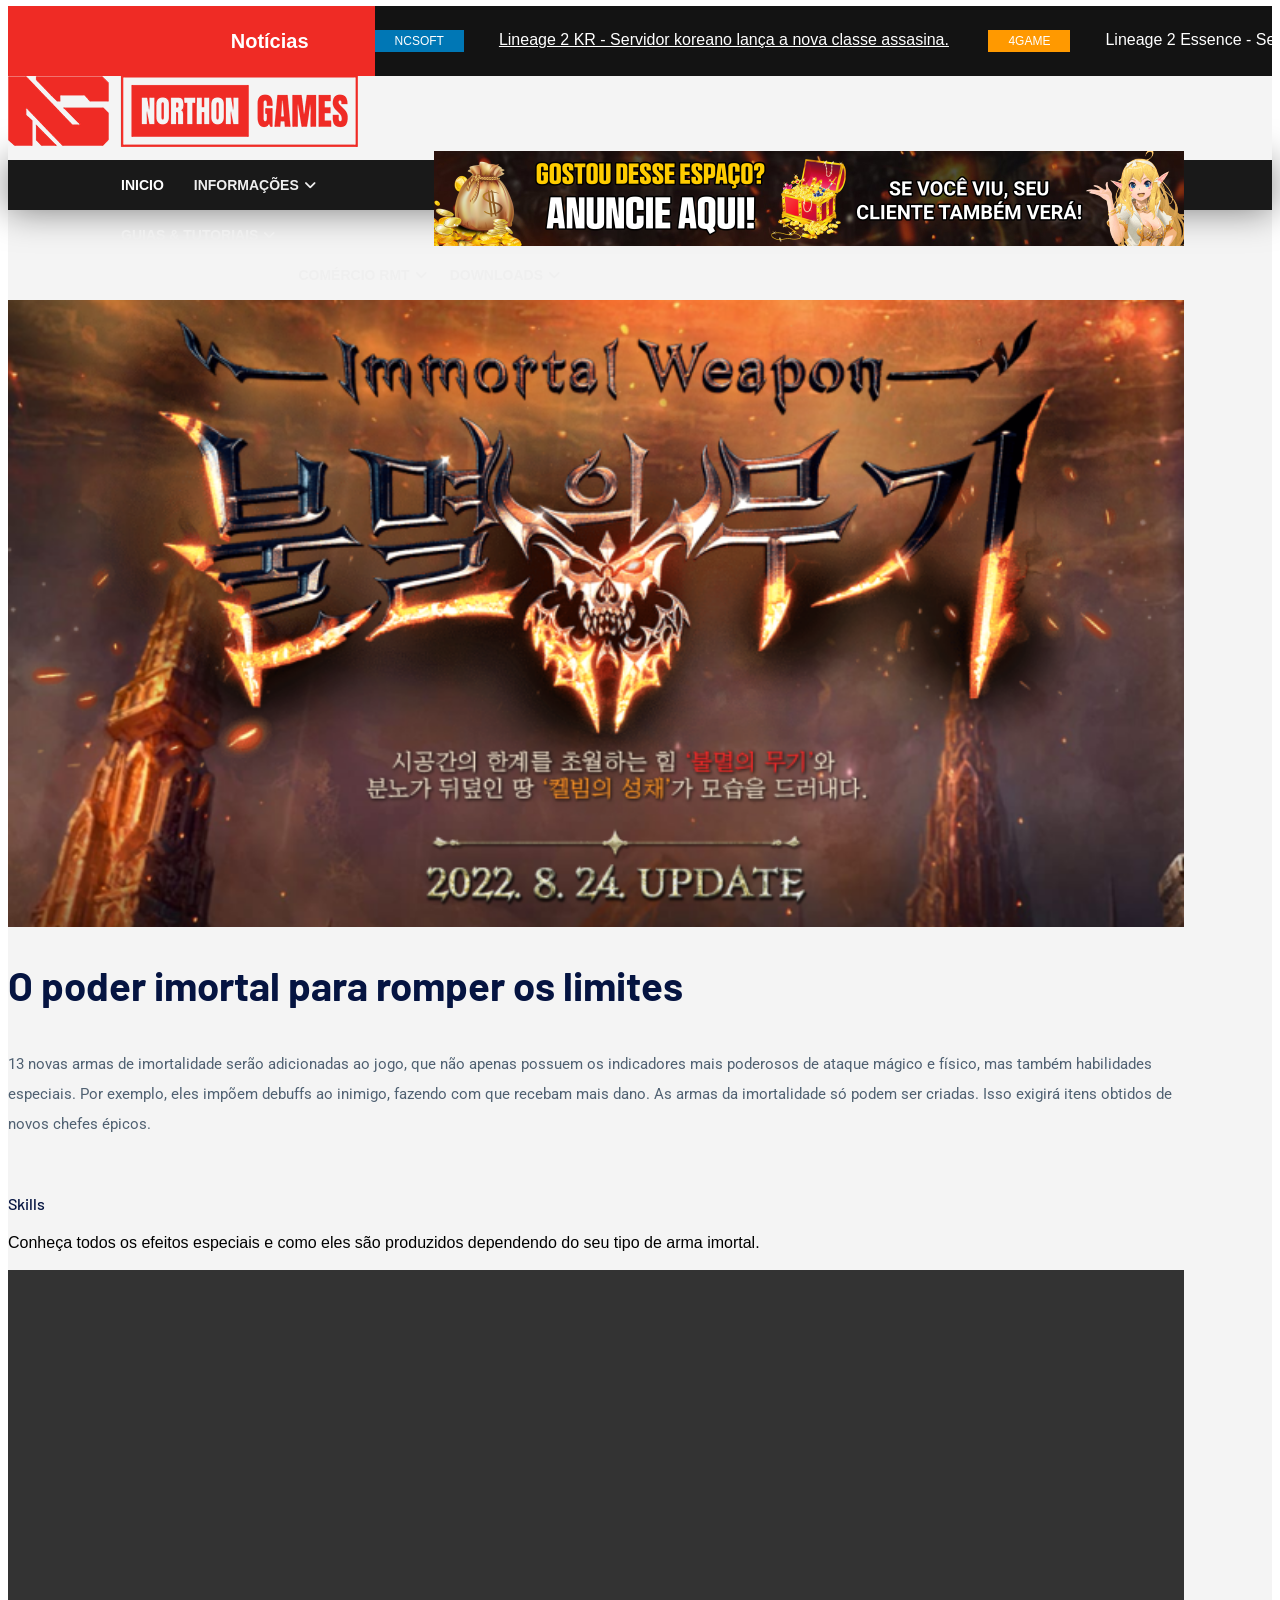
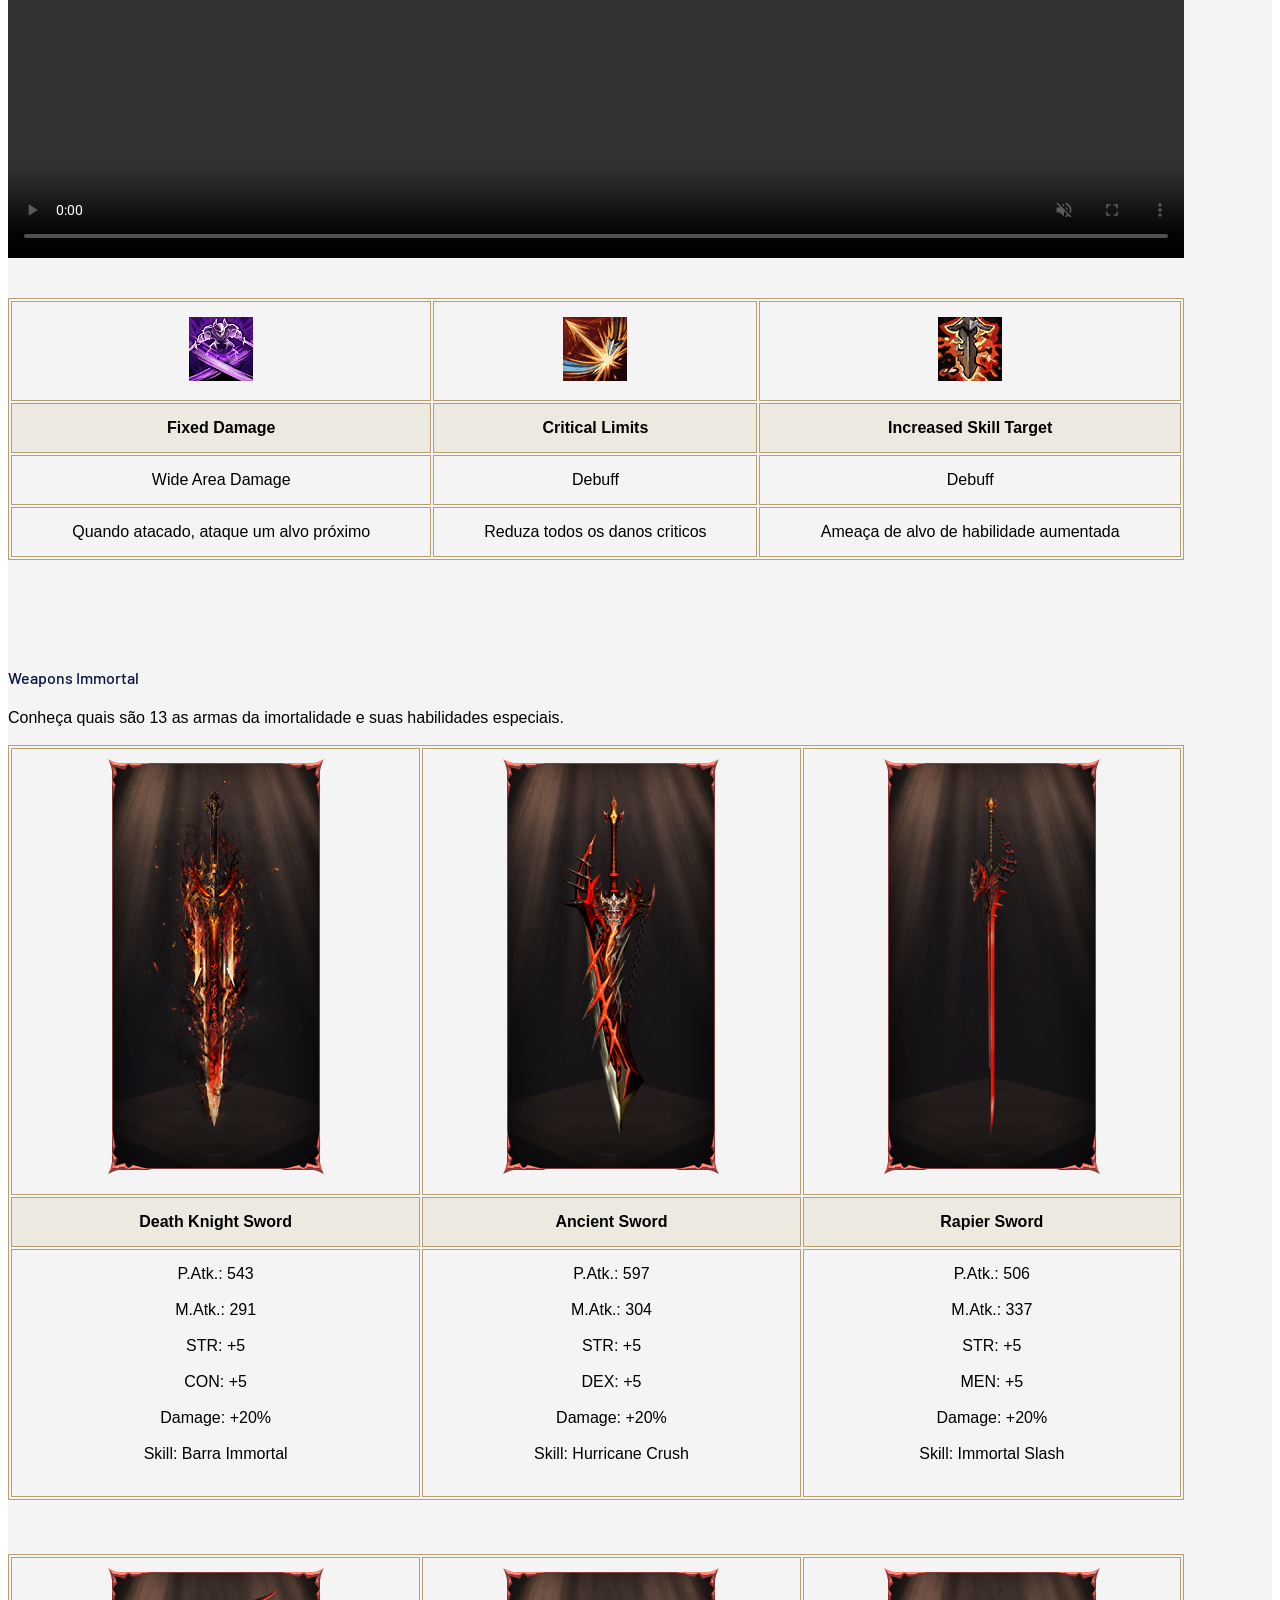
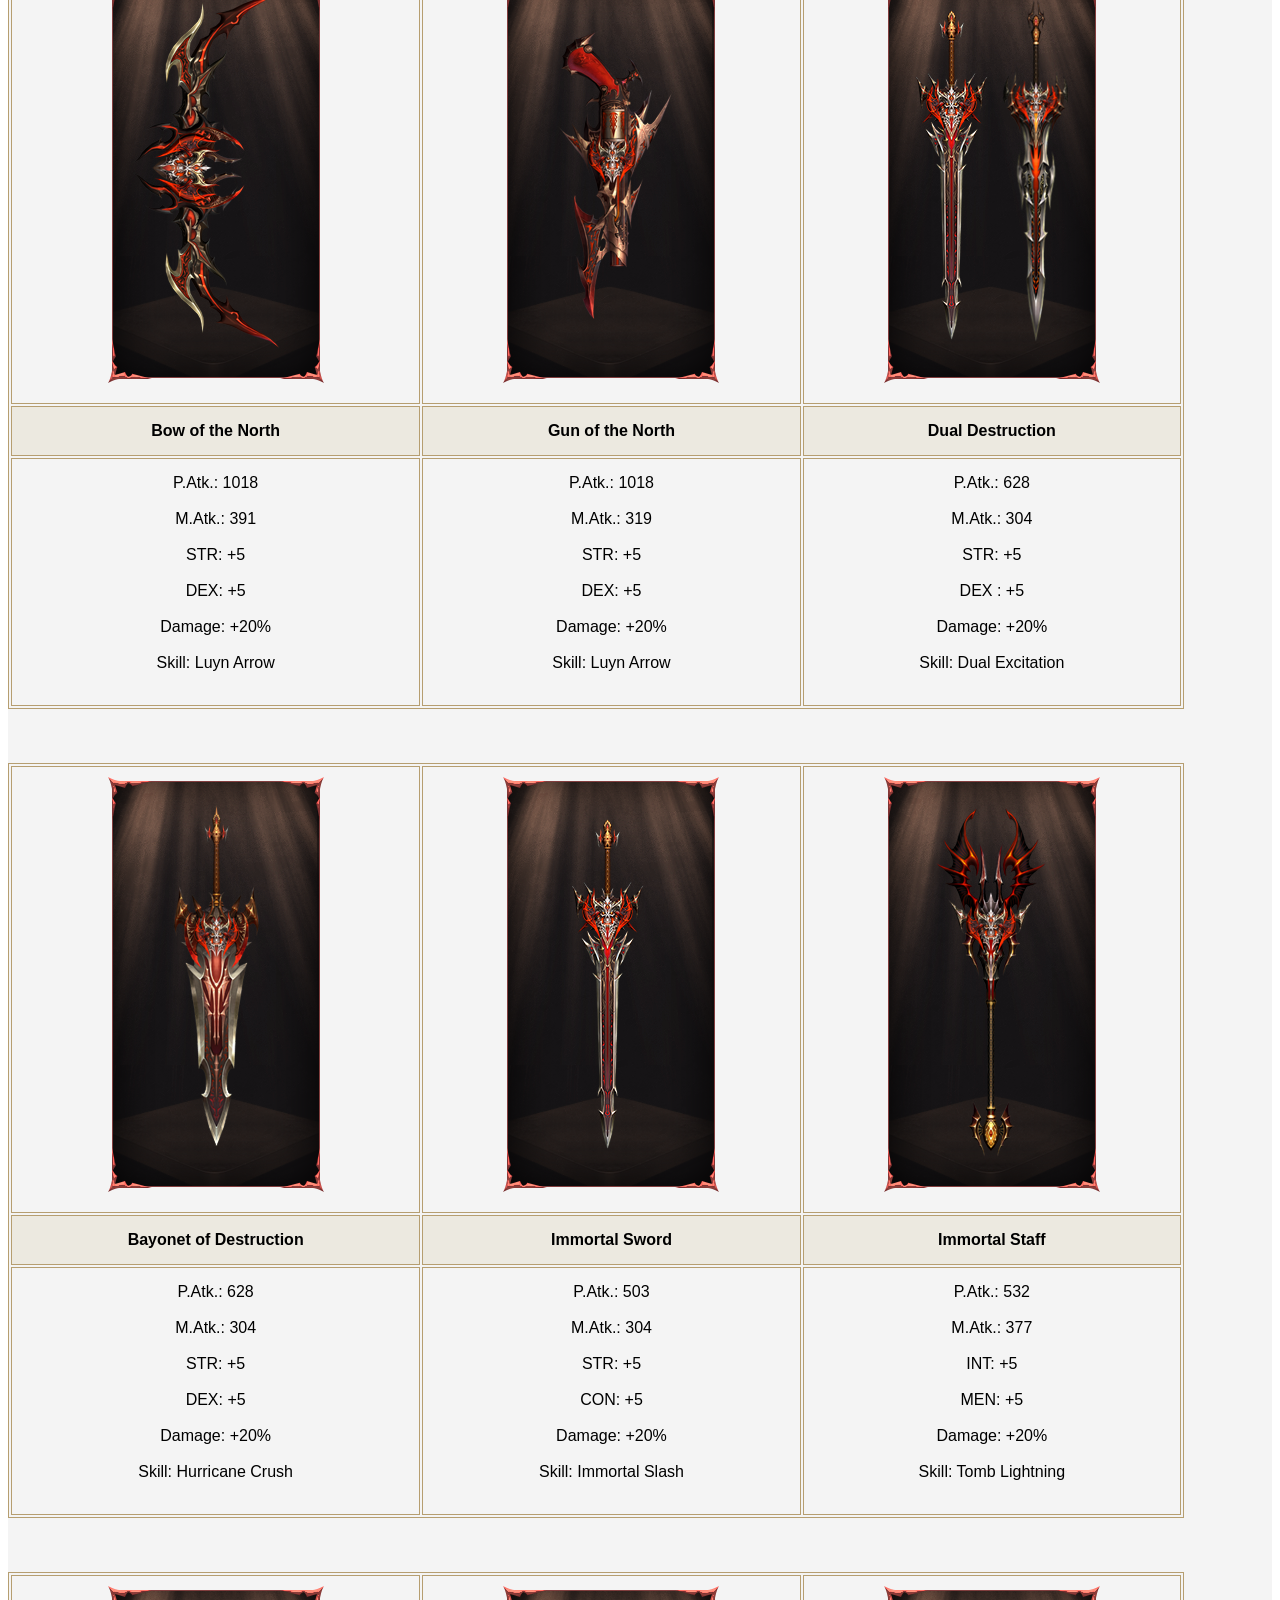
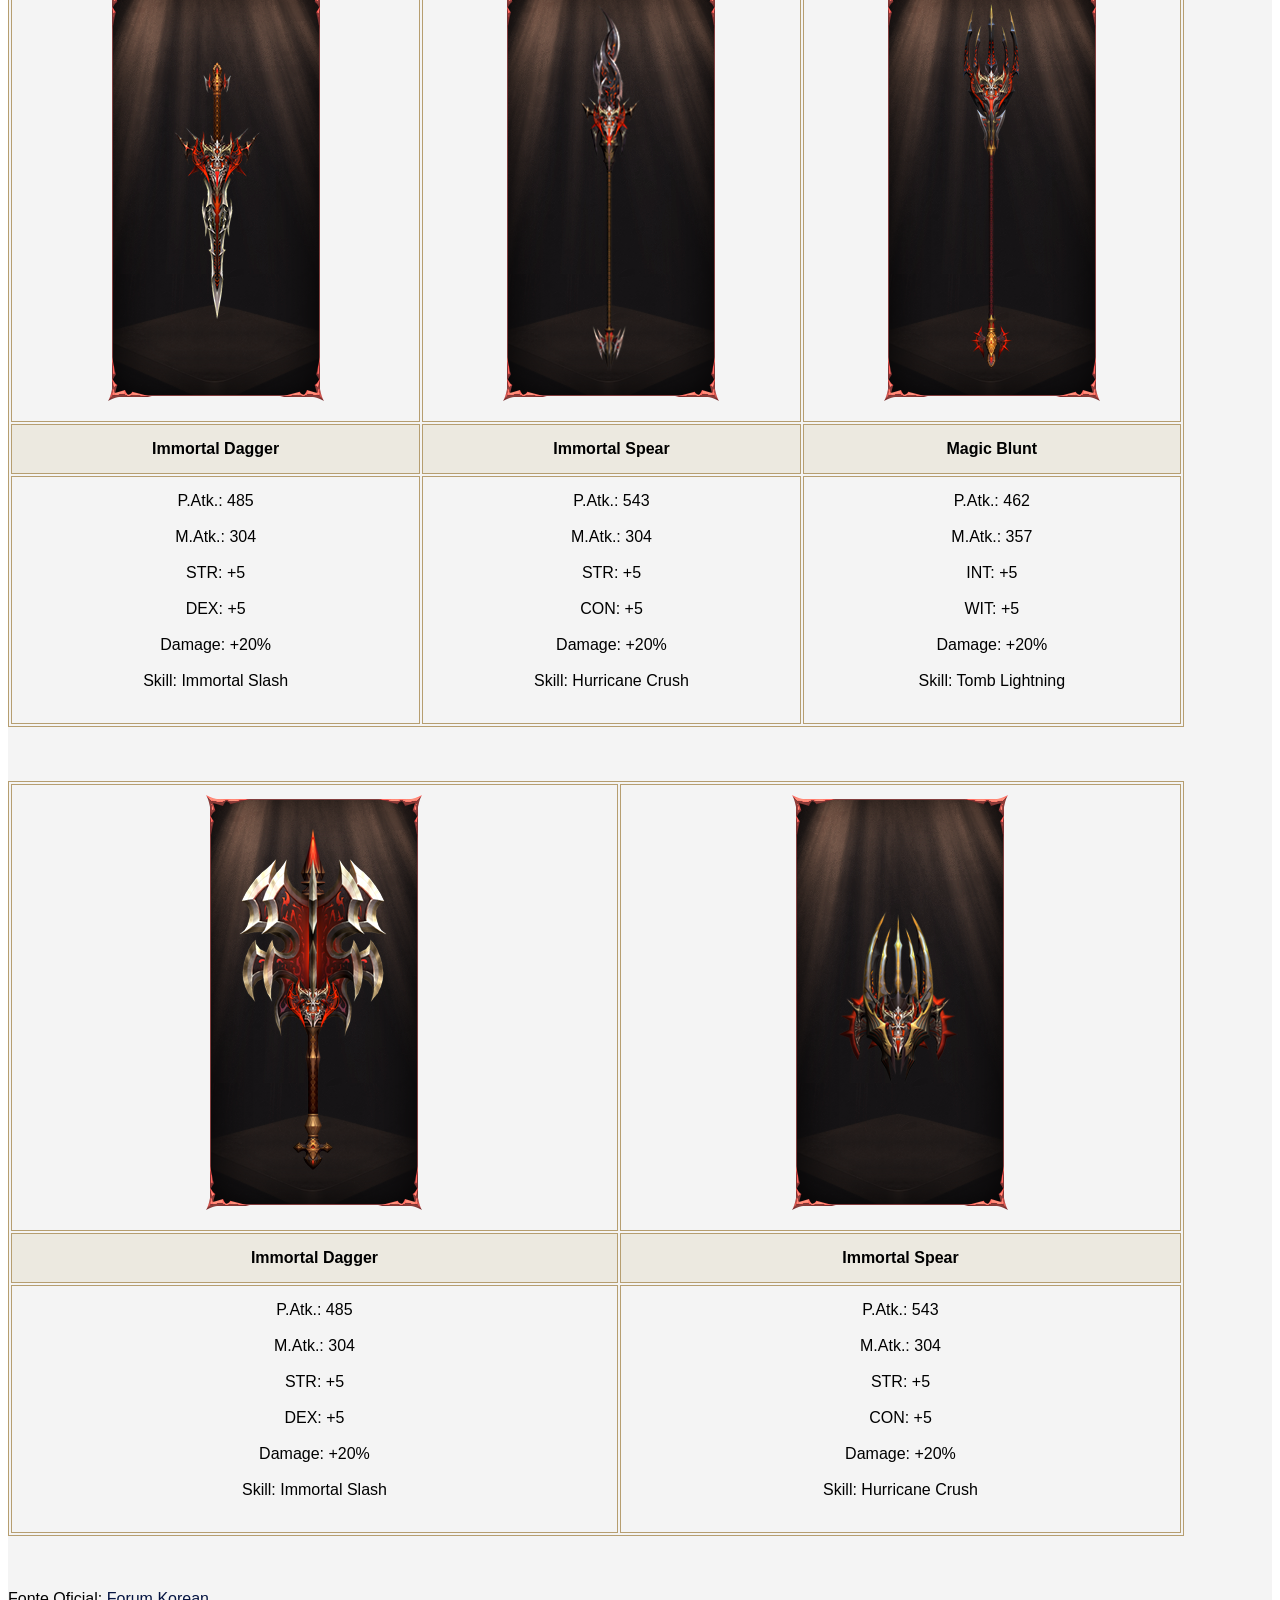
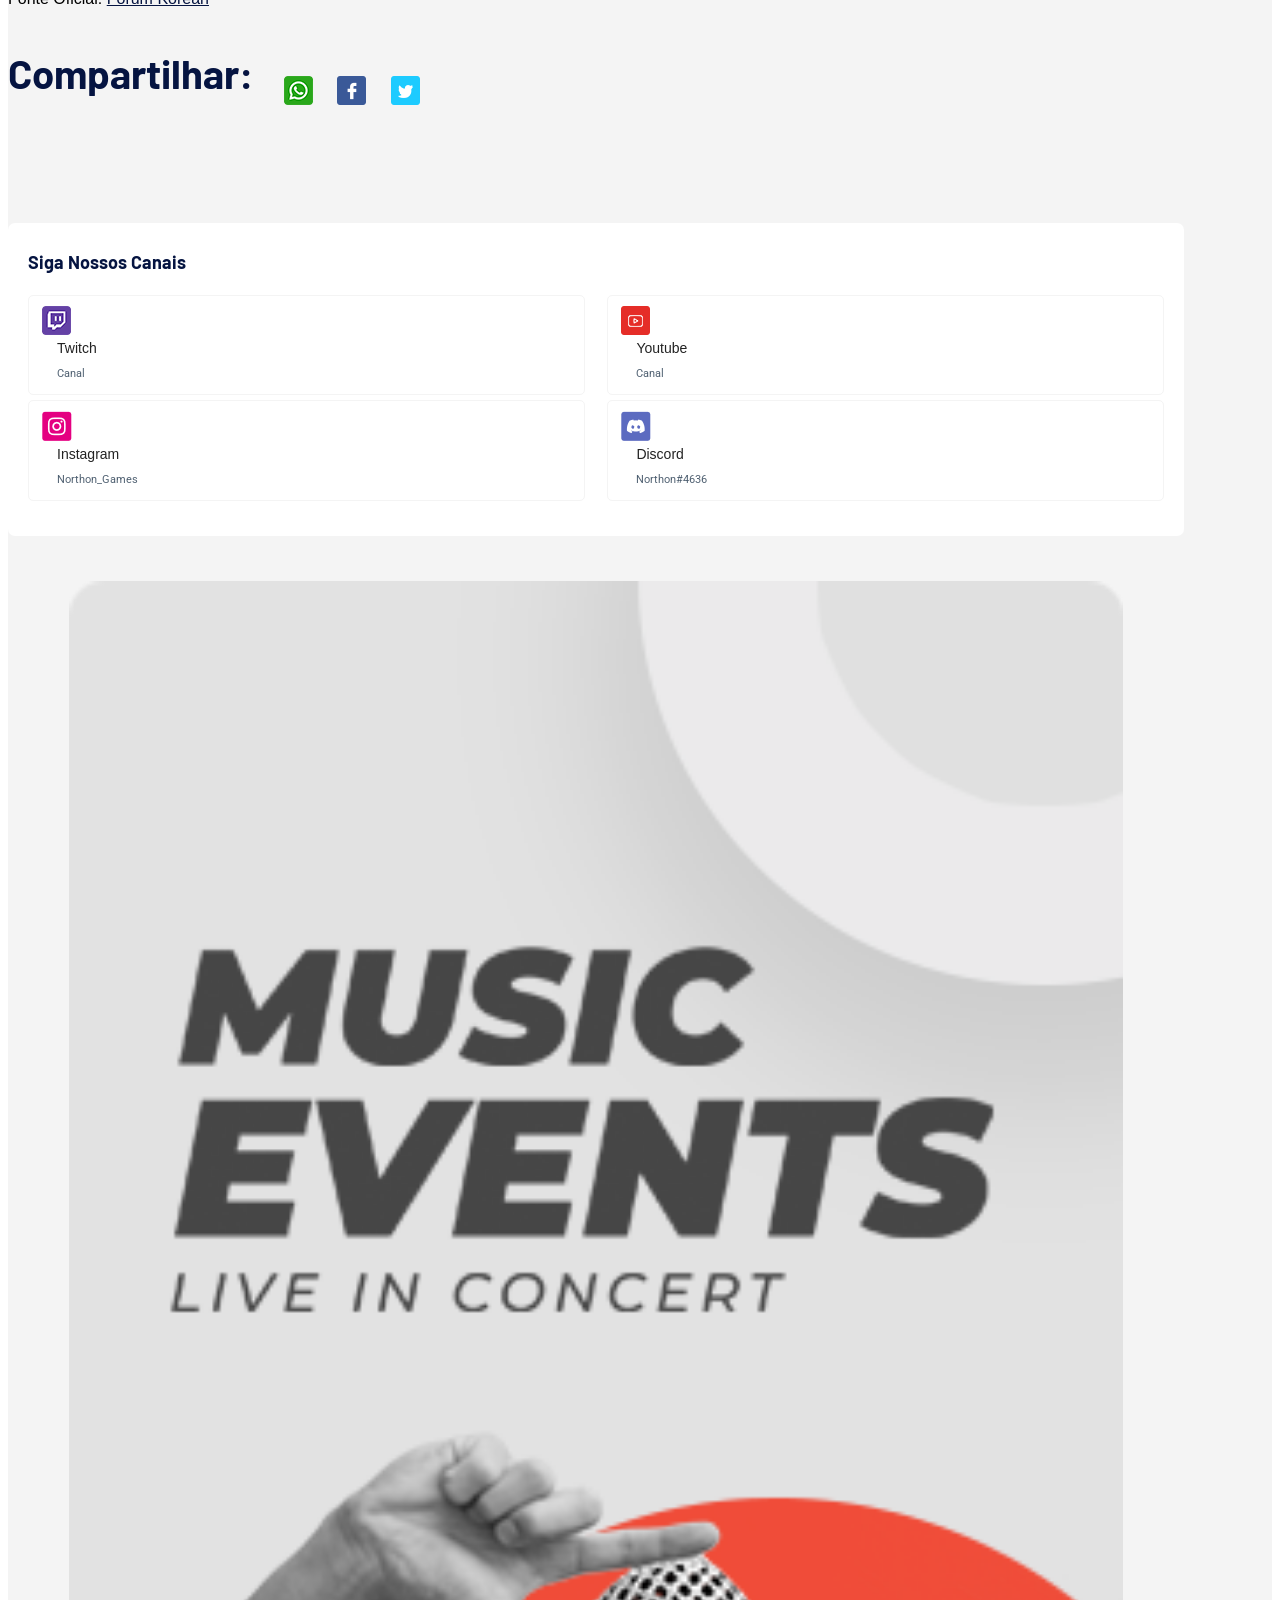
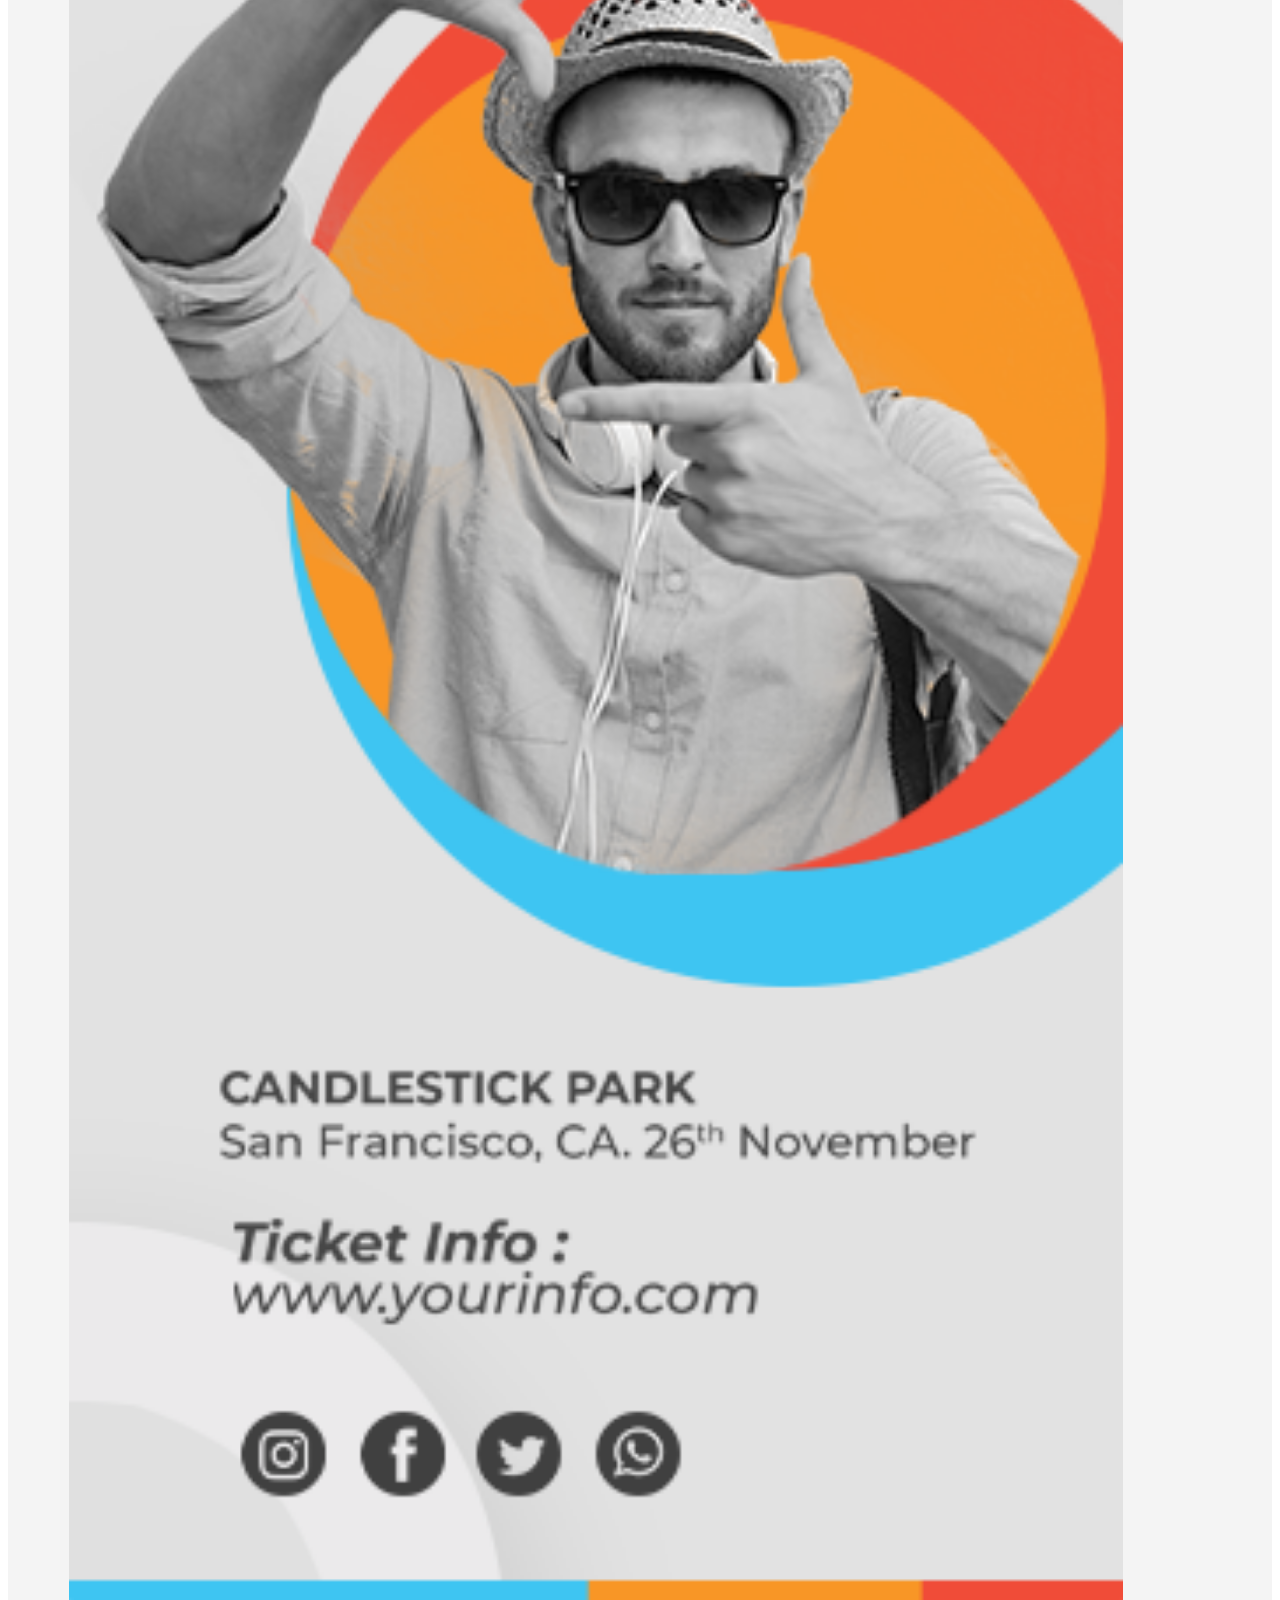
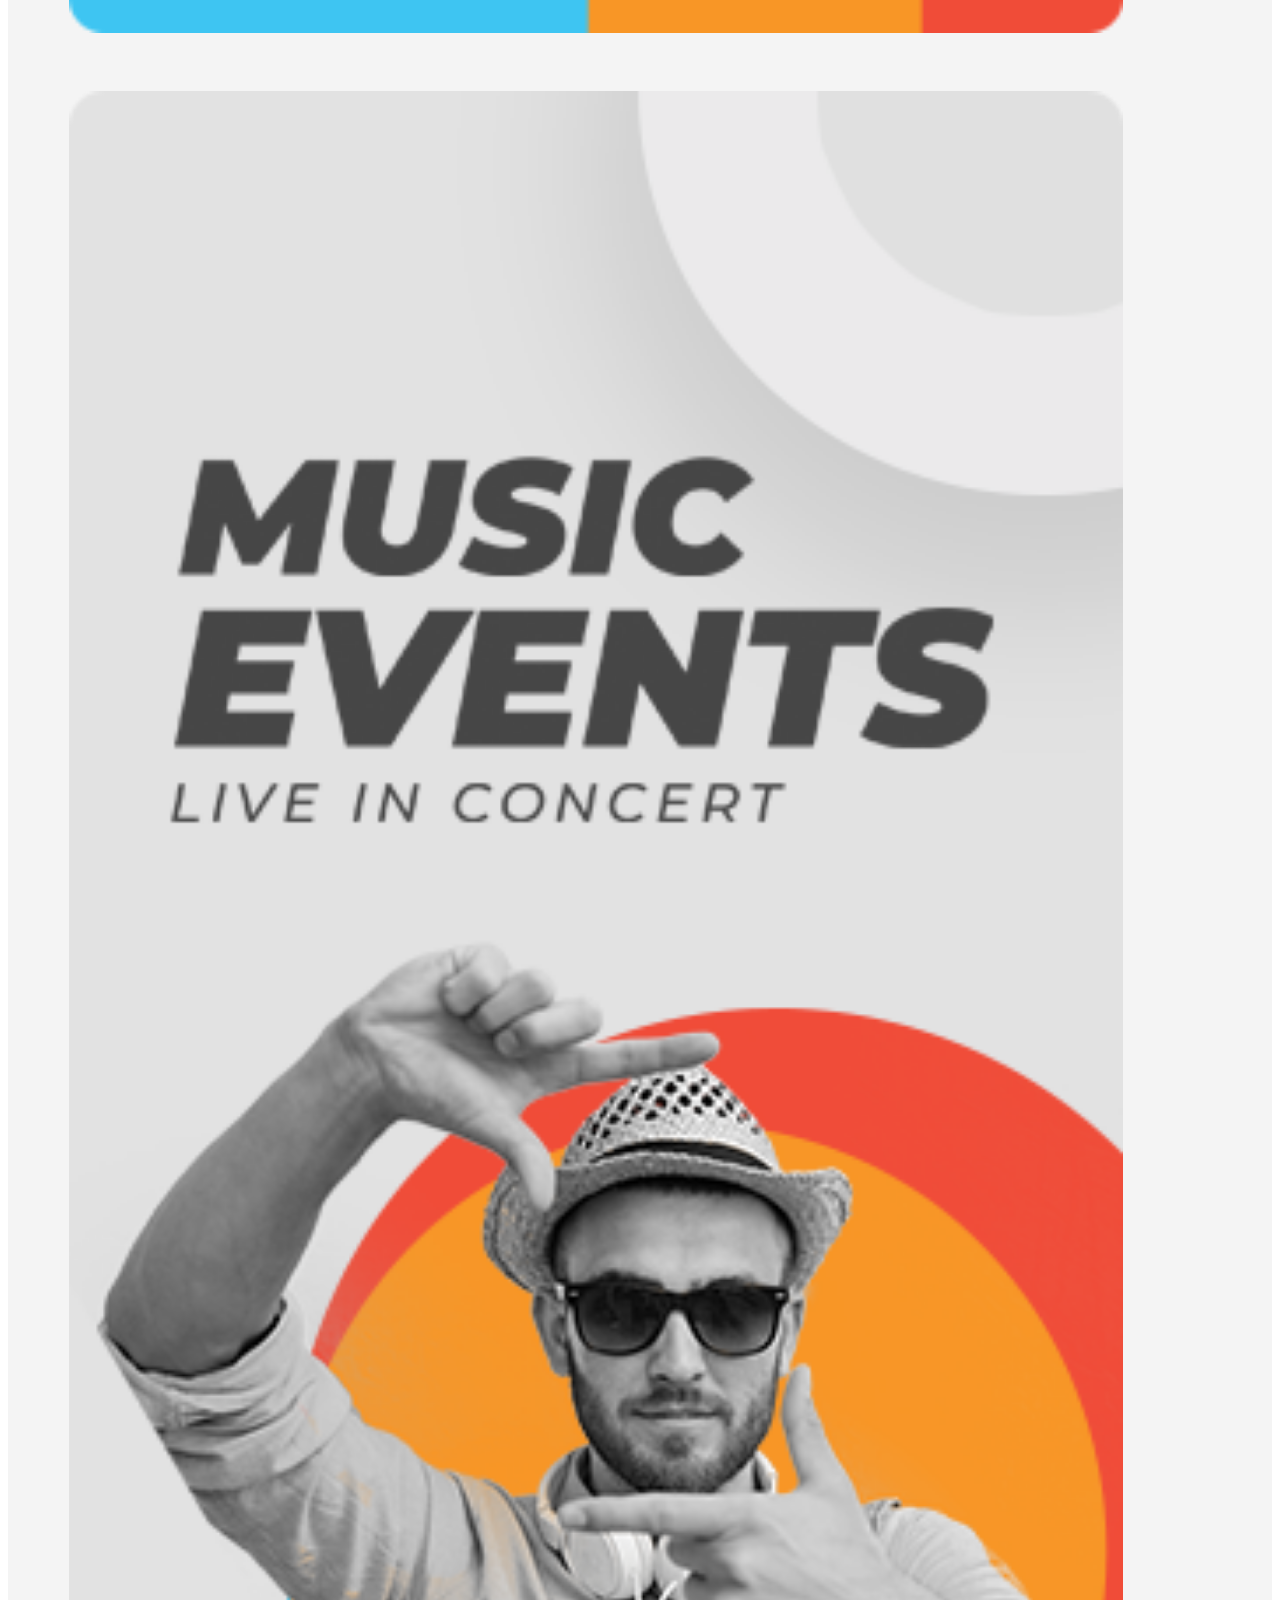
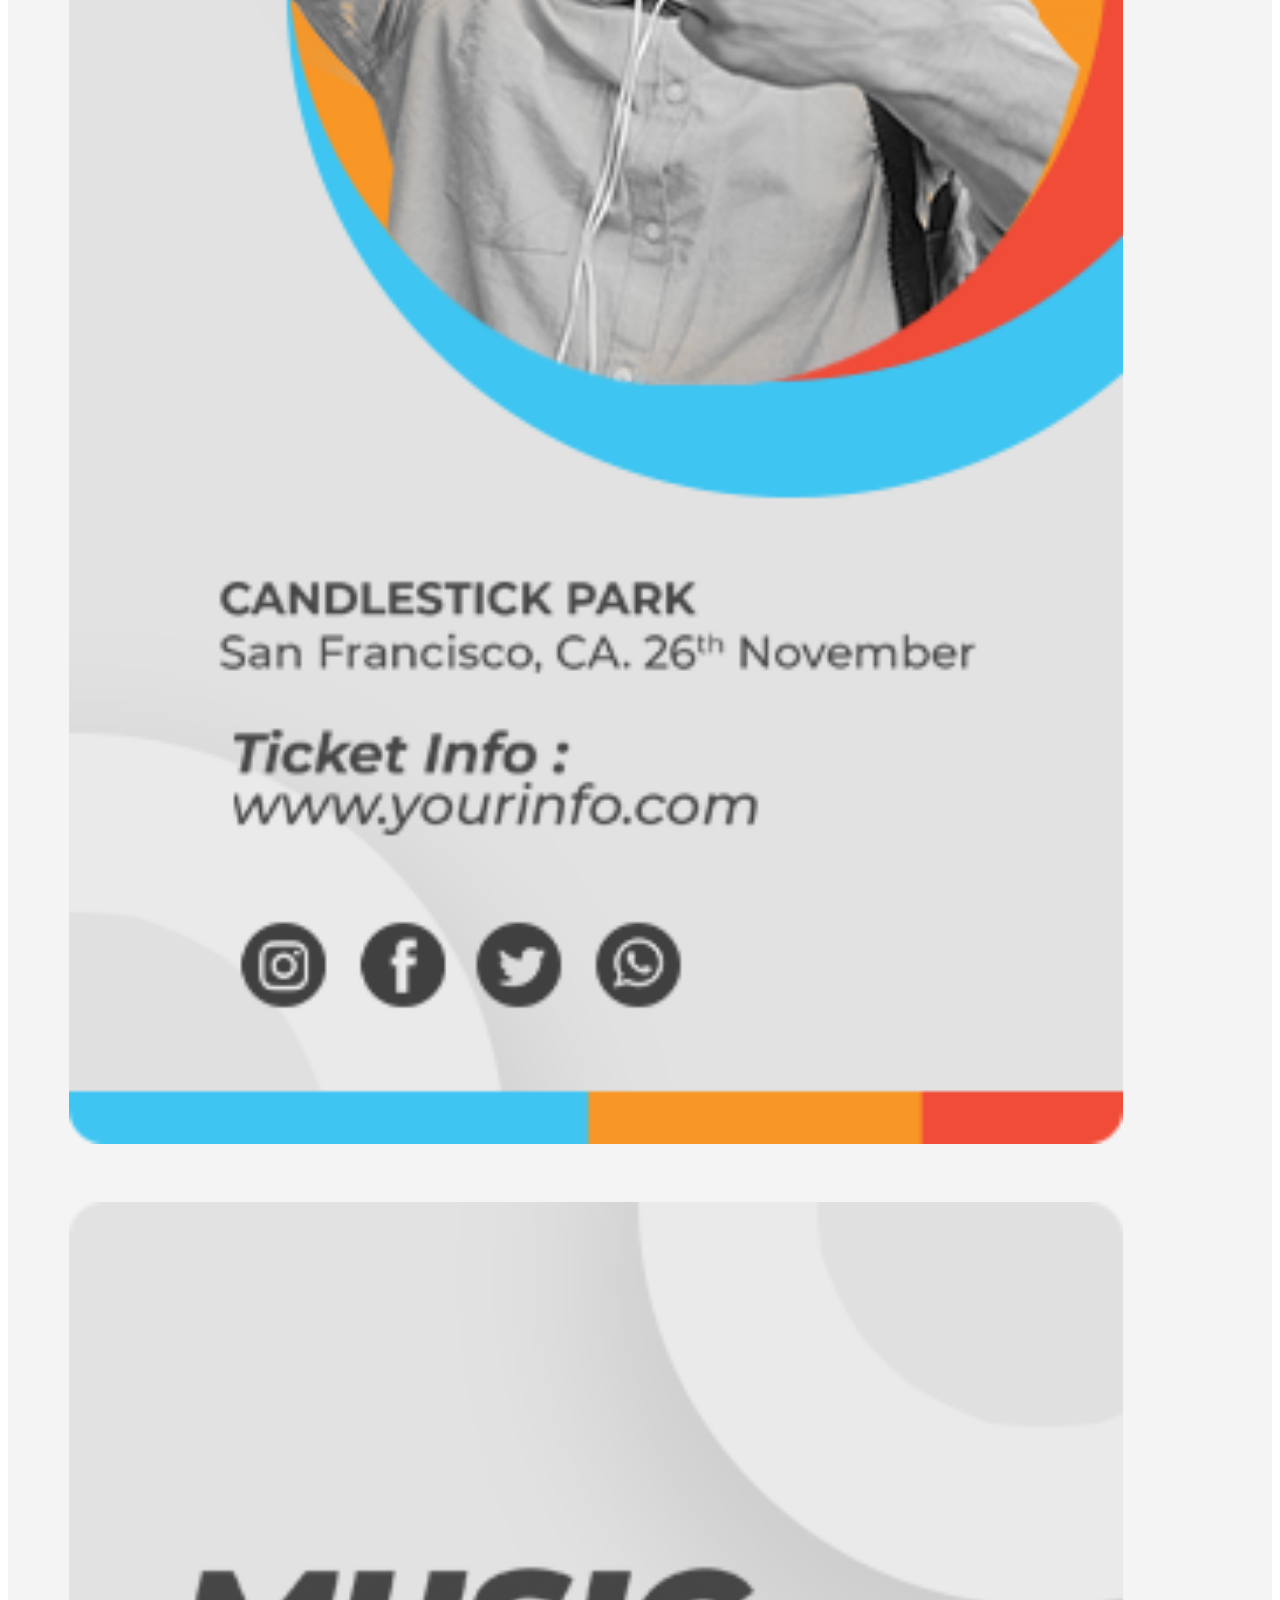
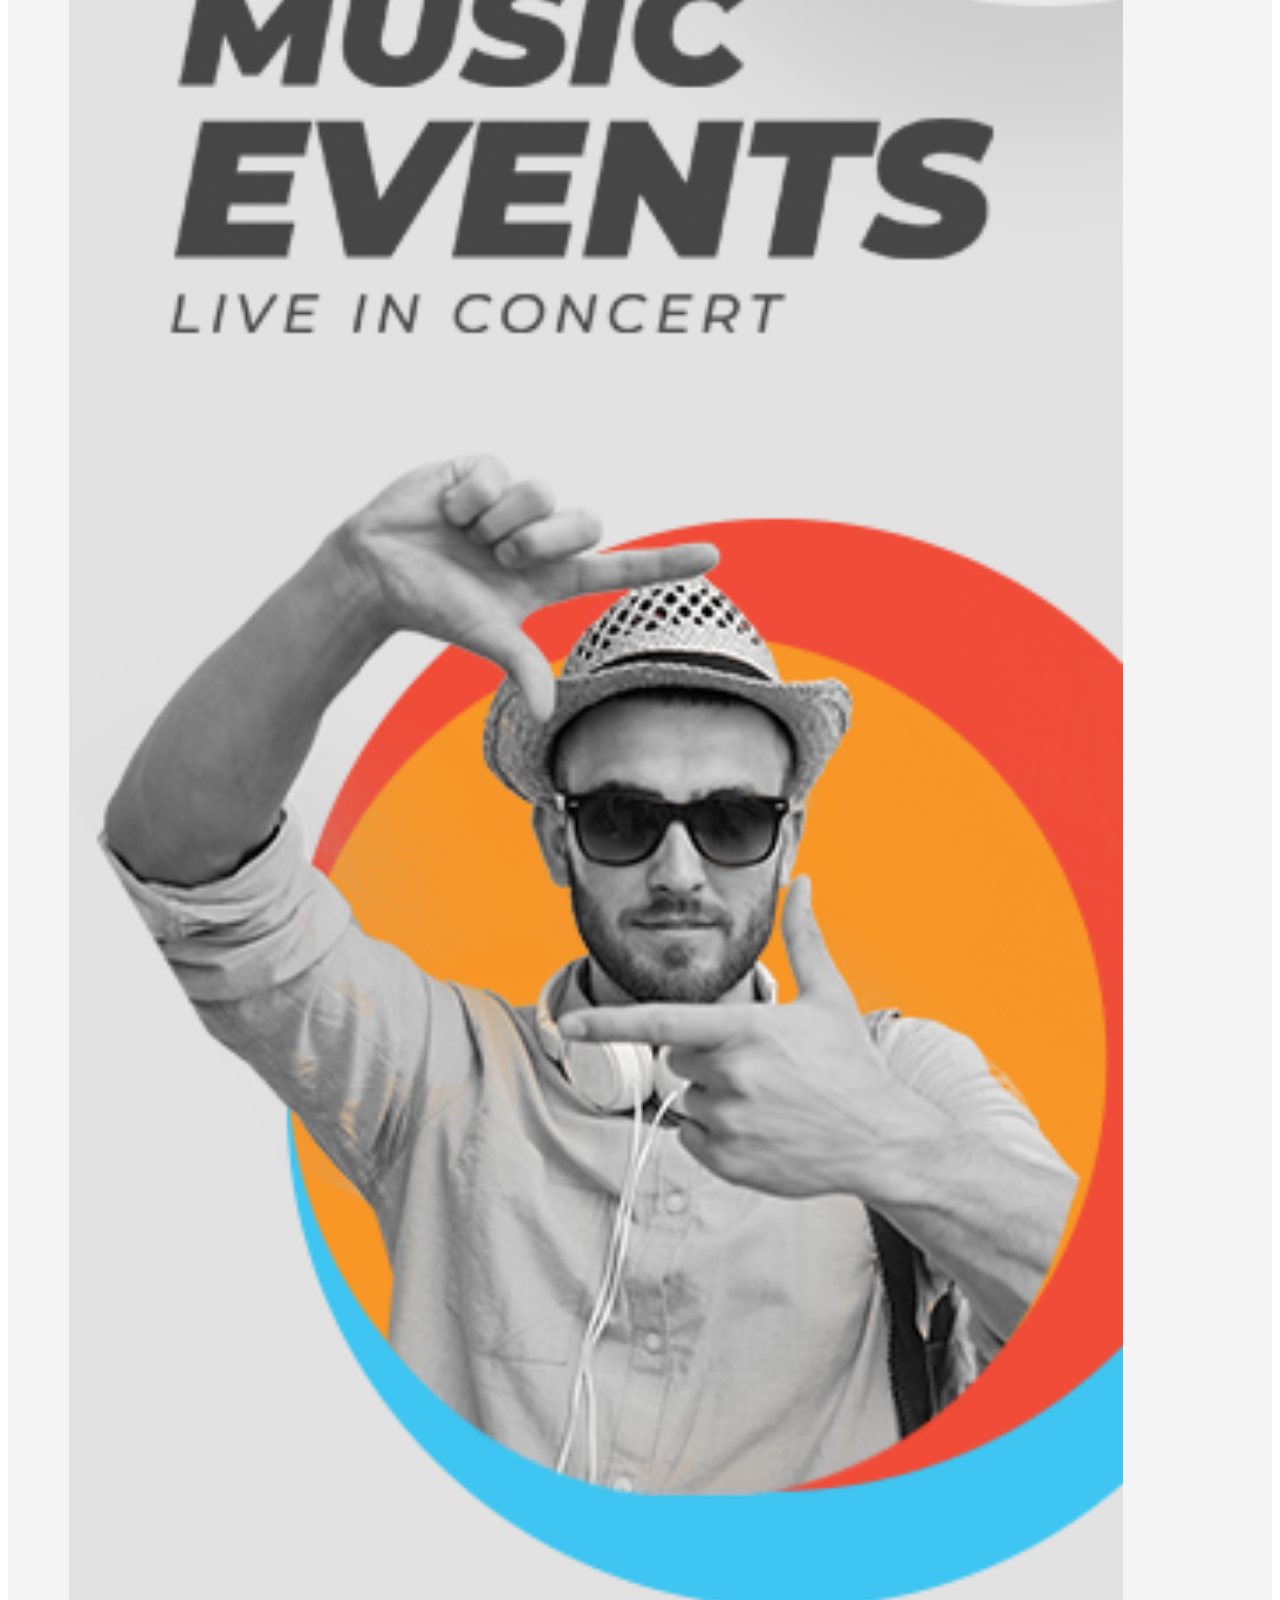
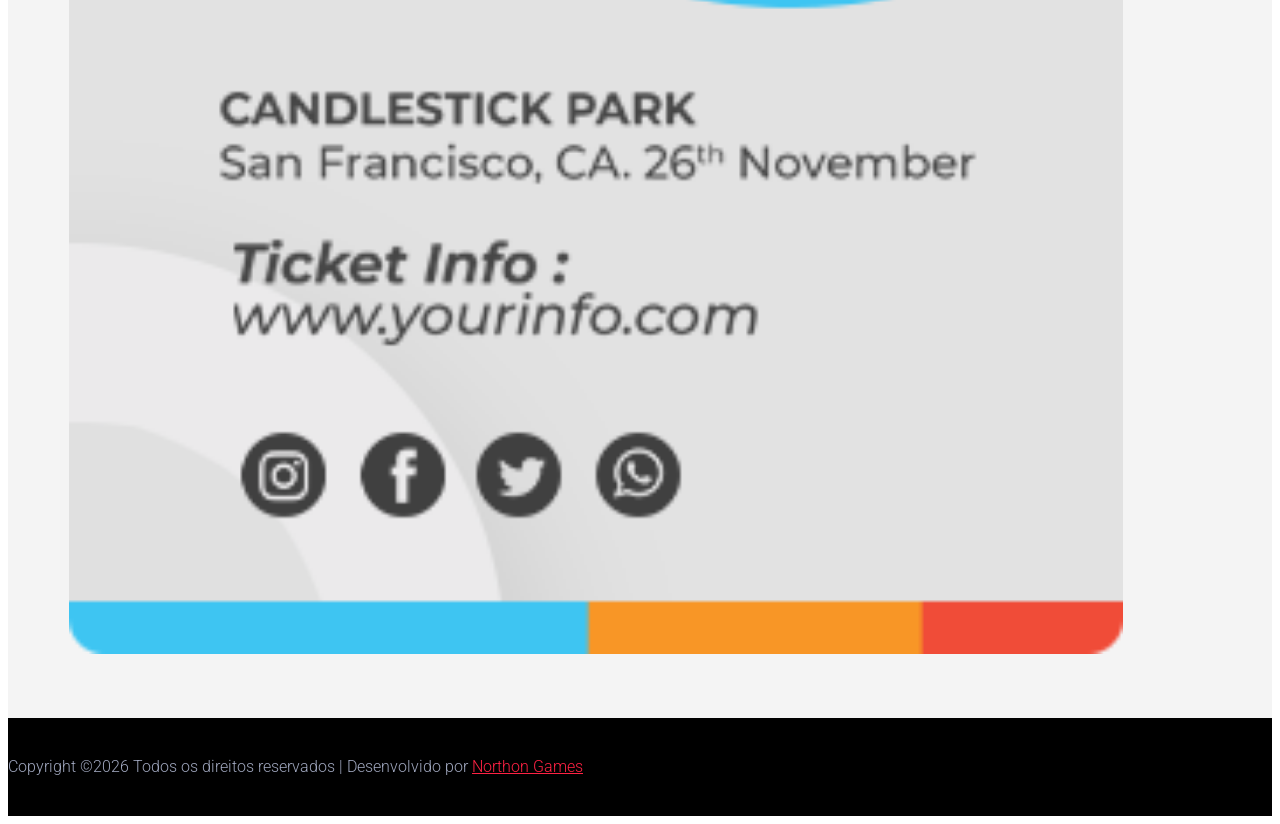
==== commit c8b103db: "update" ====
--- a/immortal_news.html
+++ b/immortal_news.html
@@ -1272,7 +1272,7 @@
                 </div>
                 <div class="about-prea">
                   <p class="about-pera1 mb-25">
-                    Conheça as novas armas imortais com o poder que transcedem os limites do espaço e do tempo.
+                    13 novas armas de imortalidade serão adicionadas ao jogo, que não apenas possuem os indicadores mais poderosos de ataque mágico e físico, mas também habilidades especiais. Por exemplo, eles impõem debuffs ao inimigo, fazendo com que recebam mais dano. As armas da imortalidade só podem ser criadas. Isso exigirá itens obtidos de novos chefes épicos.
 
 <br><br>
 
@@ -1310,21 +1310,21 @@
     
      
      border: 1px solid #b69e70;    
-     color:;
+     
      padding: 15px">
      Wide Area Damage
      </td>
 
     <td style="     
      border: 1px solid #b69e70;     
-     color:;
+     
      padding: 15px">
      Debuff
      </td>
      
      <td style="     
      border: 1px solid #b69e70;     
-     color:;
+     
      padding: 15px">
      Debuff
      </td>
@@ -1349,18 +1349,19 @@
 <br><br><br><br><br>
 
 
-                    <h4>Weapons Immortal</h4> Conheça as armas imortal e seus status.<br><br>
-
+                    <h4>Weapons Immortal</h4> Conheça quais são 13 as armas da imortalidade e suas habilidades especiais.<br><br>
+
+  <!-- Weapons 01 a 03 -->
   <div>
   <table style="text-align: center; width: 100%;border: 1px solid #b69e70">
     <thead>
       <tr>
       <td style="padding: 10px;border: 1px solid #b69e70;"></tdstyle>
-    <img src="assets/img/infor/ncsoft/immortal_weapon/weapon_01.png" alt="" title="Dano Fixo" /></td>
+    <img src="assets/img/infor/ncsoft/immortal_weapon/weapon_01.png" alt=""  /></td>
     <td style="border: 1px solid #b69e70;">
-    <img src="assets/img/infor/ncsoft/immortal_weapon/weapon_02.png" alt="" title="Dano Fixo" /></td>
+    <img src="assets/img/infor/ncsoft/immortal_weapon/weapon_02.png" alt=""  /></td>
     <td style="border: 1px solid #b69e70;">
-    <img src="assets/img/infor/ncsoft/immortal_weapon/weapon_03.png" alt="" title="Dano Fixo" /></td>
+    <img src="assets/img/infor/ncsoft/immortal_weapon/weapon_03.png" alt=""  /></td>
    </thead>
   
 
@@ -1418,23 +1419,25 @@
 
 <br><br><br>
 
+<!-- Weapons 04 a 06 -->
+
 <div>
   <table style="text-align: center; width: 100%;border: 1px solid #b69e70">
     <thead>
       <tr>
       <td style="padding: 10px;border: 1px solid #b69e70;"></tdstyle>
-    <img src="assets/img/infor/ncsoft/immortal_weapon/weapon_01.png" alt="" title="Dano Fixo" /></td>
+    <img src="assets/img/infor/ncsoft/immortal_weapon/weapon_04.png" alt=""  /></td>
     <td style="border: 1px solid #b69e70;">
-    <img src="assets/img/infor/ncsoft/immortal_weapon/weapon_02.png" alt="" title="Dano Fixo" /></td>
+    <img src="assets/img/infor/ncsoft/immortal_weapon/weapon_05.png" alt=""  /></td>
     <td style="border: 1px solid #b69e70;">
-    <img src="assets/img/infor/ncsoft/immortal_weapon/weapon_03.png" alt="" title="Dano Fixo" /></td>
+    <img src="assets/img/infor/ncsoft/immortal_weapon/weapon_06.png" alt=""  /></td>
    </thead>
   
 
   <tr>
-    <th style="padding: 15px;border: 1px solid #b69e70; background-color: #ece9e0; " >Death Knight Sword</th>
-    <th style="padding: 15px;border: 1px solid #b69e70; background-color: #ece9e0; " >Ancient Sword</th>
-    <th style="padding: 15px;border: 1px solid #b69e70; background-color: #ece9e0; " >Rapier Sword </th>
+    <th style="padding: 15px;border: 1px solid #b69e70; background-color: #ece9e0; " >Bow of the North</th>
+    <th style="padding: 15px;border: 1px solid #b69e70; background-color: #ece9e0; " >Gun of the North</th>
+    <th style="padding: 15px;border: 1px solid #b69e70; background-color: #ece9e0; " >Dual Destruction</th>
     
    
   </tr>
@@ -1443,12 +1446,146 @@
      border: 1px solid #b69e70;
      padding: 15px">
 
-     P.Atk.: 543<br><br>
-     M.Atk.: 291<br><br>
+     P.Atk.: 1018<br><br>
+     M.Atk.: 391<br><br>
+     STR: +5<br><br>
+     DEX: +5<br><br>
+     Damage: +20%<br><br>
+     Skill: Luyn Arrow<br><br>
+
+    </td>
+
+    <td style="
+     border: 1px solid #b69e70;
+     padding: 15px">
+
+     P.Atk.: 1018<br><br>
+     M.Atk.: 319<br><br>
+     STR: +5<br><br>
+     DEX: +5<br><br>
+     Damage: +20%<br><br>
+     Skill: Luyn Arrow<br><br>
+     </td>
+     
+     <td style="
+     border: 1px solid #b69e70;
+     padding: 15px">
+
+     P.Atk.: 628<br><br>
+     M.Atk.: 304<br><br>
+     STR: +5<br><br>
+     DEX  : +5<br><br>
+     Damage: +20%<br><br>
+     Skill: Dual Excitation<br><br>
+     </td>
+    
+  </tr>  
+  </table>  
+</div>
+<br><br><br>
+
+<!-- Weapons 07 a 09 -->
+ 
+  <div>
+  <table style="text-align: center; width: 100%;border: 1px solid #b69e70">
+    <thead>
+      <tr>
+      <td style="padding: 10px;border: 1px solid #b69e70;"></tdstyle>
+    <img src="assets/img/infor/ncsoft/immortal_weapon/weapon_07.png" alt=""  /></td>
+    <td style="border: 1px solid #b69e70;">
+    <img src="assets/img/infor/ncsoft/immortal_weapon/weapon_08.png" alt=""  /></td>
+    <td style="border: 1px solid #b69e70;">
+    <img src="assets/img/infor/ncsoft/immortal_weapon/weapon_09.png" alt=""  /></td>
+   </thead>
+  
+
+  <tr>
+    <th style="padding: 15px;border: 1px solid #b69e70; background-color: #ece9e0; " >Bayonet of Destruction</th>
+    <th style="padding: 15px;border: 1px solid #b69e70; background-color: #ece9e0; " >Immortal Sword</th>
+    <th style="padding: 15px;border: 1px solid #b69e70; background-color: #ece9e0; " >Immortal Staff </th>
+    
+   
+  </tr>
+  <tr >    
+     <td style="
+     border: 1px solid #b69e70;
+     padding: 15px">
+
+     P.Atk.: 628<br><br>
+     M.Atk.: 304<br><br>
+     STR: +5<br><br>
+     DEX: +5<br><br>
+     Damage: +20%<br><br>
+     Skill: Hurricane Crush<br><br>
+
+    </td>
+
+    <td style="
+     border: 1px solid #b69e70;
+     padding: 15px">
+
+     P.Atk.: 503<br><br>
+     M.Atk.: 304<br><br>
      STR: +5<br><br>
      CON: +5<br><br>
      Damage: +20%<br><br>
-     Skill: Barra Immortal<br><br>
+     Skill: Immortal Slash<br><br>
+     </td>
+     
+     <td style="
+     border: 1px solid #b69e70;
+     padding: 15px">
+
+     P.Atk.: 532<br><br>
+     M.Atk.: 377<br><br>
+     INT: +5<br><br>
+     MEN: +5<br><br>
+     Damage: +20%<br><br>
+     Skill: Tomb Lightning<br><br>
+     </td>
+    
+  </tr>
+
+  
+  </table>
+  
+</div>
+
+<br><br><br>
+
+<!-- Weapons 10 a 12 -->
+ 
+  <div>
+  <table style="text-align: center; width: 100%;border: 1px solid #b69e70">
+    <thead>
+      <tr>
+      <td style="padding: 10px;border: 1px solid #b69e70;"></tdstyle>
+    <img src="assets/img/infor/ncsoft/immortal_weapon/weapon_10.png" alt=""  /></td>
+    <td style="border: 1px solid #b69e70;">
+    <img src="assets/img/infor/ncsoft/immortal_weapon/weapon_11.png" alt=""  /></td>
+    <td style="border: 1px solid #b69e70;">
+    <img src="assets/img/infor/ncsoft/immortal_weapon/weapon_12.png" alt=""  /></td>
+   </thead>
+  
+
+  <tr>
+    <th style="padding: 15px;border: 1px solid #b69e70; background-color: #ece9e0; " >Immortal Dagger</th>
+    <th style="padding: 15px;border: 1px solid #b69e70; background-color: #ece9e0; " >Immortal Spear</th>
+    <th style="padding: 15px;border: 1px solid #b69e70; background-color: #ece9e0; " >Magic Blunt </th>
+    
+   
+  </tr>
+  <tr >    
+     <td style="
+     border: 1px solid #b69e70;
+     padding: 15px">
+
+     P.Atk.: 485<br><br>
+     M.Atk.: 304<br><br>
+     STR: +5<br><br>
+     DEX: +5<br><br>
+     Damage: +20%<br><br>
+     Skill: Immortal Slash<br><br>
 
     </td>
 
@@ -1456,10 +1593,10 @@
      border: 1px solid #b69e70;
      padding: 15px">
 
-     P.Atk.: 597<br><br>
+     P.Atk.: 543<br><br>
      M.Atk.: 304<br><br>
      STR: +5<br><br>
-     DEX: +5<br><br>
+     CON: +5<br><br>
      Damage: +20%<br><br>
      Skill: Hurricane Crush<br><br>
      </td>
@@ -1468,12 +1605,12 @@
      border: 1px solid #b69e70;
      padding: 15px">
 
-     P.Atk.: 506<br><br>
-     M.Atk.: 337<br><br>
-     STR: +5<br><br>
-     MEN: +5<br><br>
+     P.Atk.: 462<br><br>
+     M.Atk.: 357<br><br>
+     INT: +5<br><br>
+     WIT: +5<br><br>
      Damage: +20%<br><br>
-     Skill: Immortal Slash<br><br>
+     Skill: Tomb Lightning<br><br>
      </td>
     
   </tr>
@@ -1482,12 +1619,72 @@
   </table>
   
 </div>
+
+<br><br><br>
+
+<!-- Weapons 13 a 14 -->
+ 
+  <div>
+  <table style="text-align: center; width: 100%;border: 1px solid #b69e70">
+    <thead>
+      <tr>
+      <td style="padding: 10px;border: 1px solid #b69e70;"></tdstyle>
+    <img src="assets/img/infor/ncsoft/immortal_weapon/weapon_13.png" alt=""  /></td>
+    <td style="border: 1px solid #b69e70;">
+    <img src="assets/img/infor/ncsoft/immortal_weapon/weapon_14.png" alt=""  /></td>
+    
+    
+   </thead>
+  
+
+  <tr>
+    <th style="padding: 15px;border: 1px solid #b69e70; background-color: #ece9e0; " >Immortal Dagger</th>
+    <th style="padding: 15px;border: 1px solid #b69e70; background-color: #ece9e0; " >Immortal Spear</th>
+   
+    
+   
+  </tr>
+  <tr >    
+     <td style="
+     border: 1px solid #b69e70;
+     padding: 15px">
+
+     P.Atk.: 485<br><br>
+     M.Atk.: 304<br><br>
+     STR: +5<br><br>
+     DEX: +5<br><br>
+     Damage: +20%<br><br>
+     Skill: Immortal Slash<br><br>
+
+    </td>
+
+    <td style="
+     border: 1px solid #b69e70;
+     padding: 15px">
+
+     P.Atk.: 543<br><br>
+     M.Atk.: 304<br><br>
+     STR: +5<br><br>
+     CON: +5<br><br>
+     Damage: +20%<br><br>
+     Skill: Hurricane Crush<br><br>
+     </td>
+     
+     
+    
+  </tr>
+
+  
+  </table>
+  
+</div>
+
 <br><br><br>
 
                    
                    
 
-                    Fonte Oficial: <a class="saibamais" href="https://eu.4gameforum.com/threads/664850/" target="_blank">Forum 4Game</a>
+                    Fonte Oficial: <a class="saibamais" href="https://lineage2.plaync.com/update/history/2022/220824_update" target="_blank">Forum Korean</a>
                   </p>   
                 </div>
                  
--- a/assets/css/menu.css
+++ b/assets/css/menu.css
@@ -1150,7 +1150,7 @@
   width: 980px;
   height: 50px;
   margin: 0 auto;
-  background: #1a1a1a; /* cor da barra de menu */
+  background: rgba(0, 0, 0, 0); /* cor da barra de menu */
 }
 
 div.ruby-wrapper ul {
@@ -1200,7 +1200,7 @@
 }
 
 ul.ruby-menu > li.ruby-active-menu-item > a {
-  background: #1a1a1a; /* cor do botão inicio */
+  background: rgba(0, 0, 0, 0); /* cor do botão inicio */
 }
 
 ul.ruby-menu > li > a .fa {
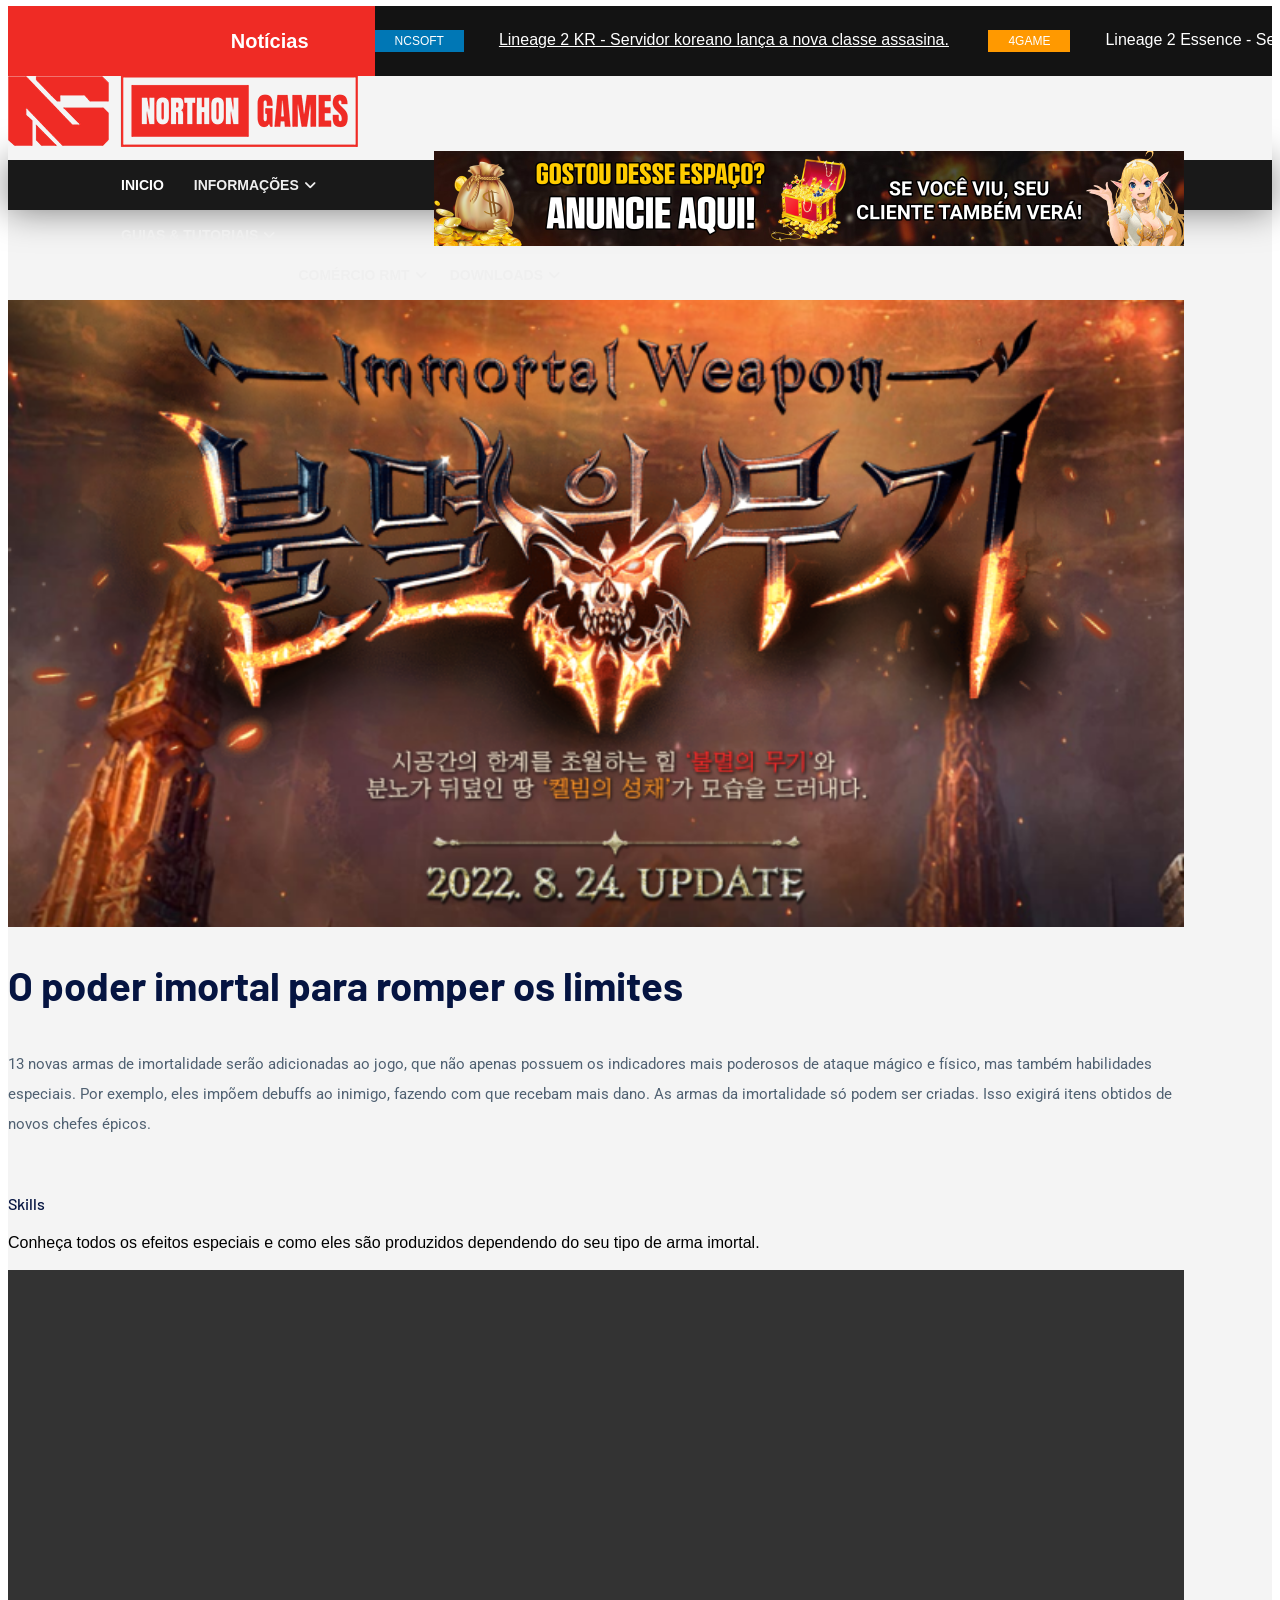
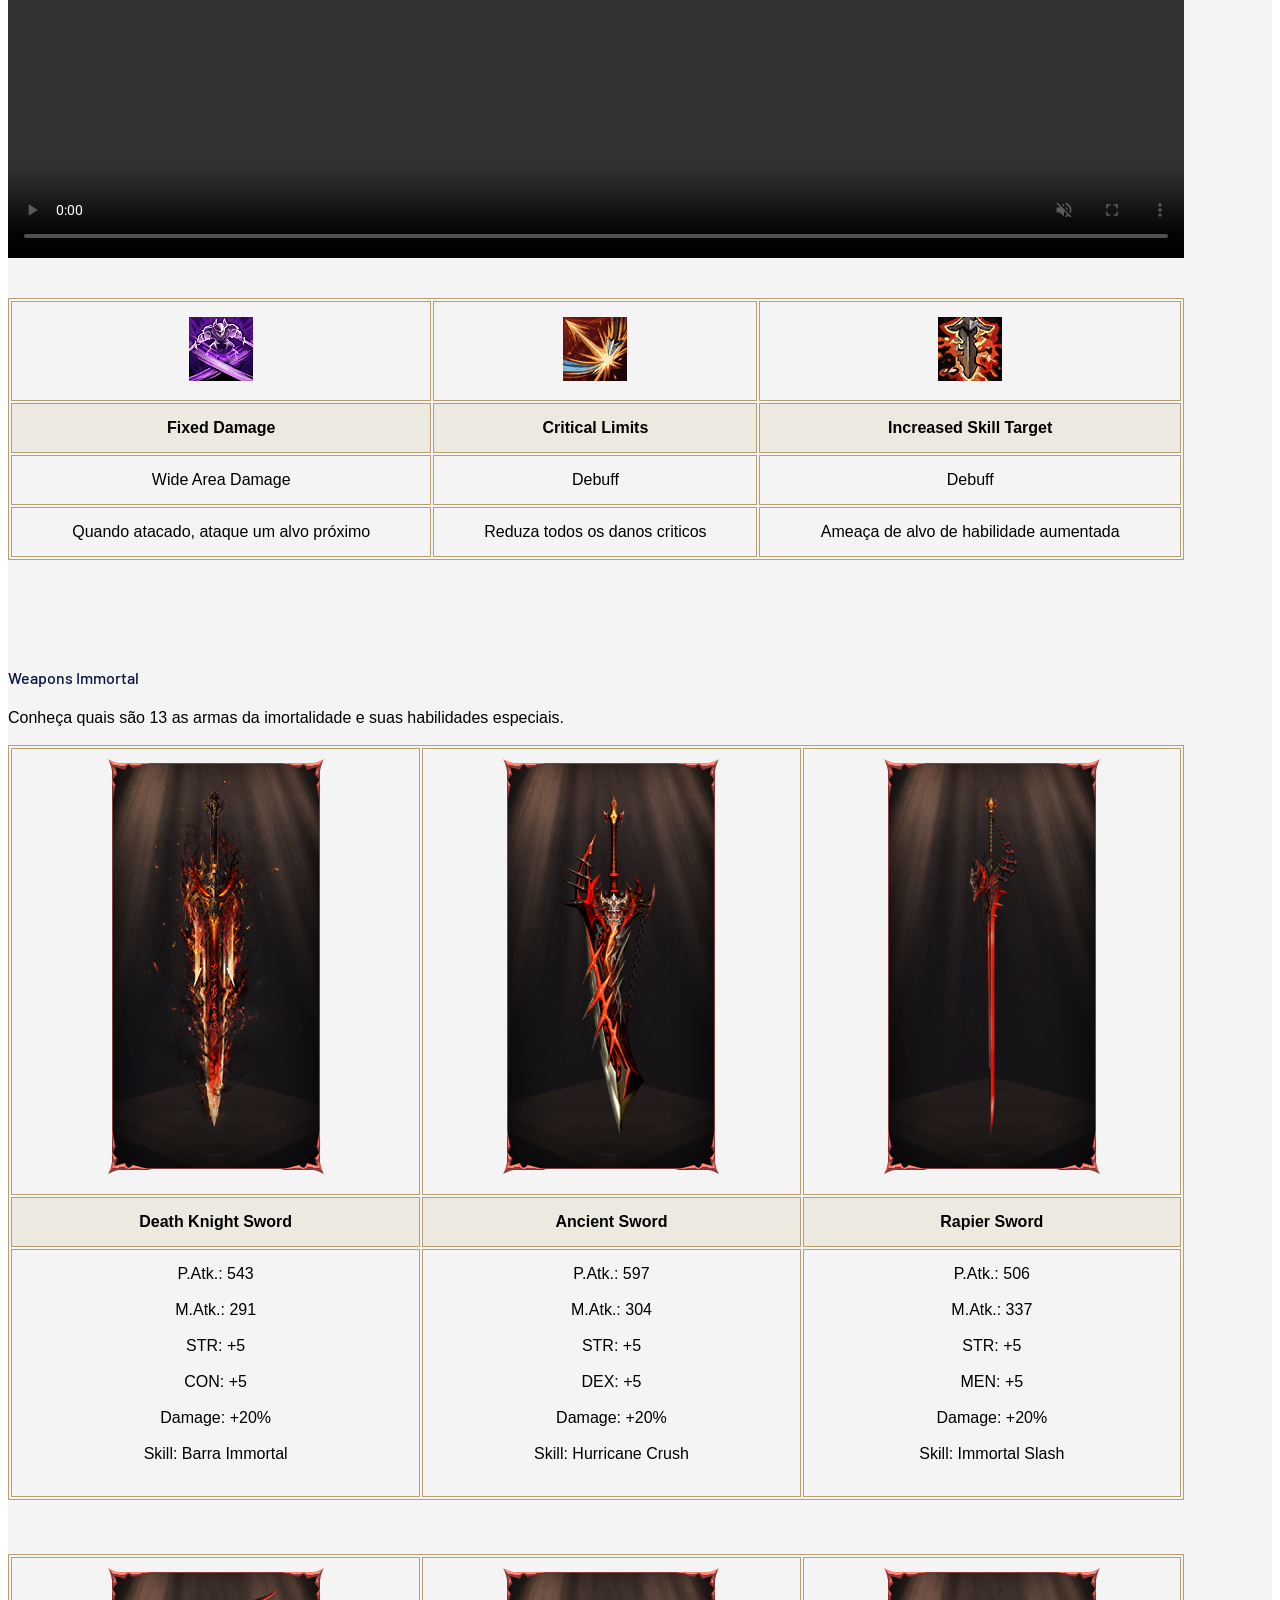
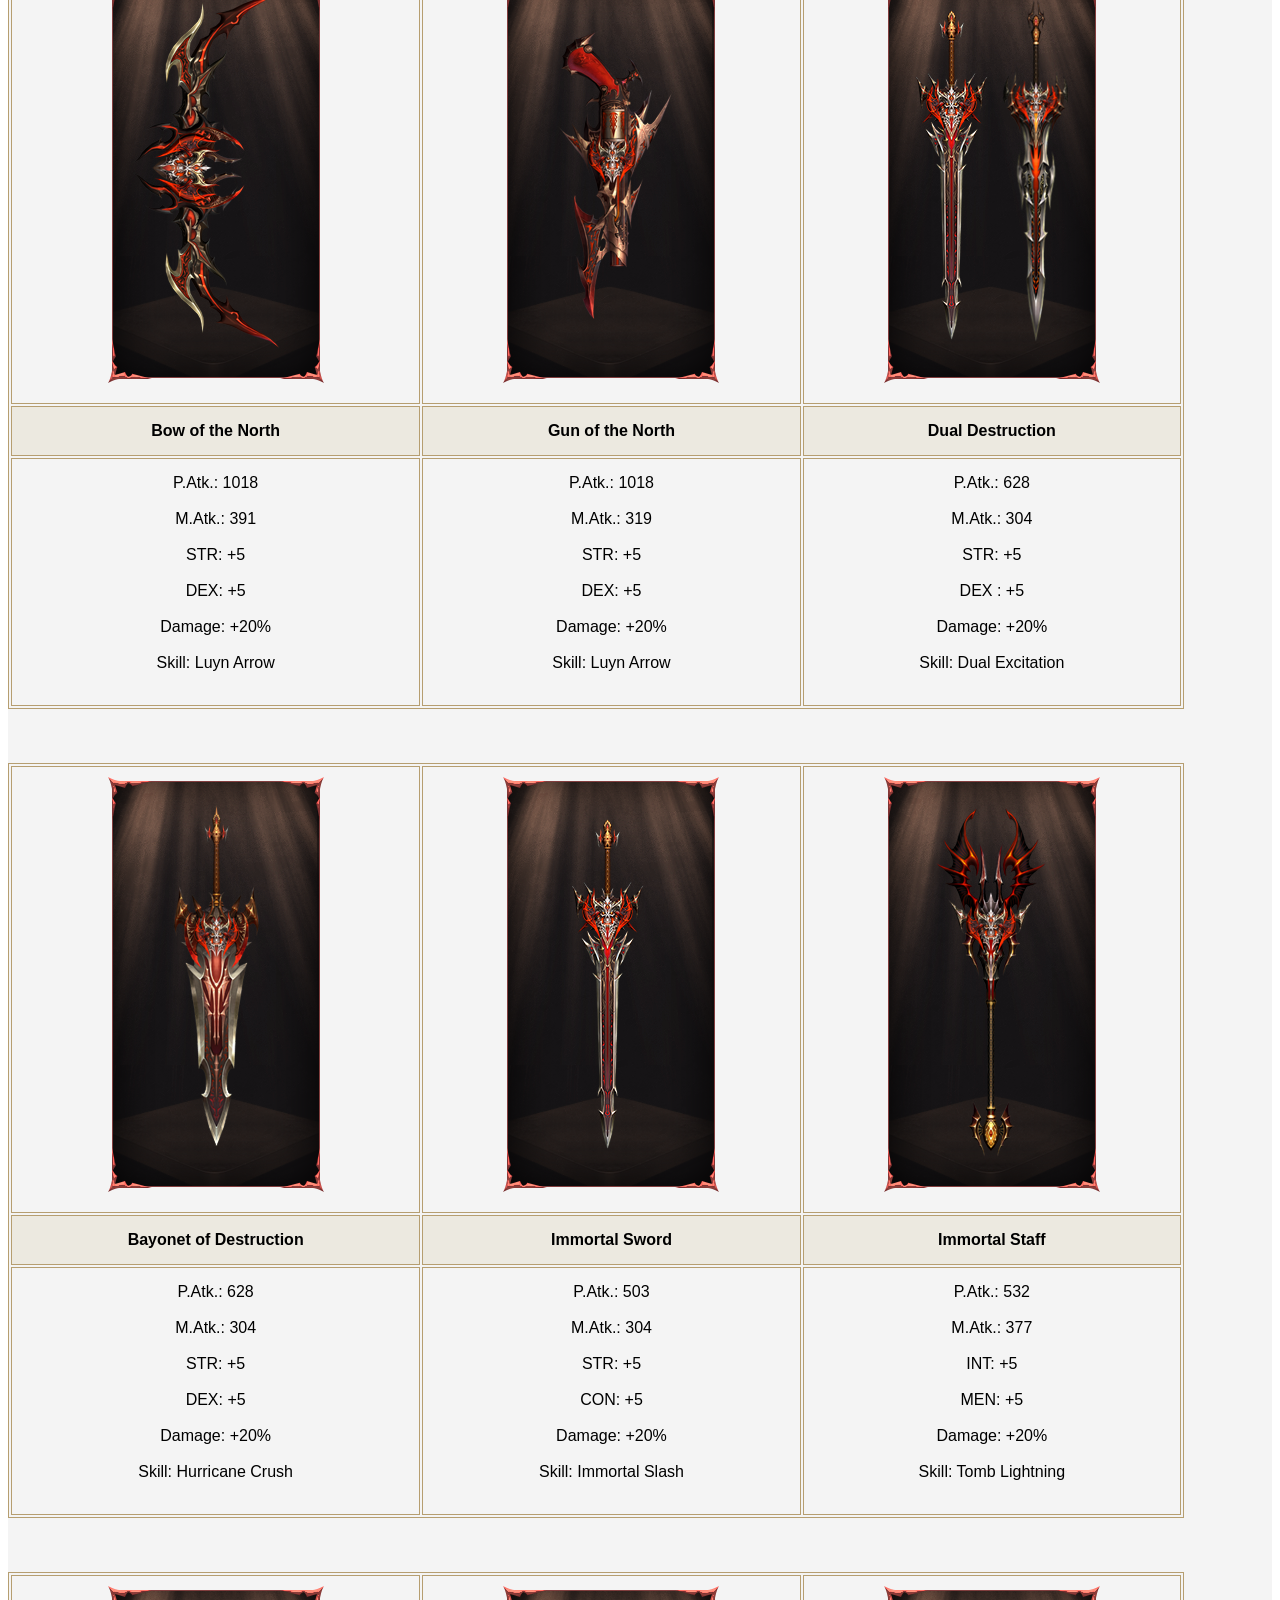
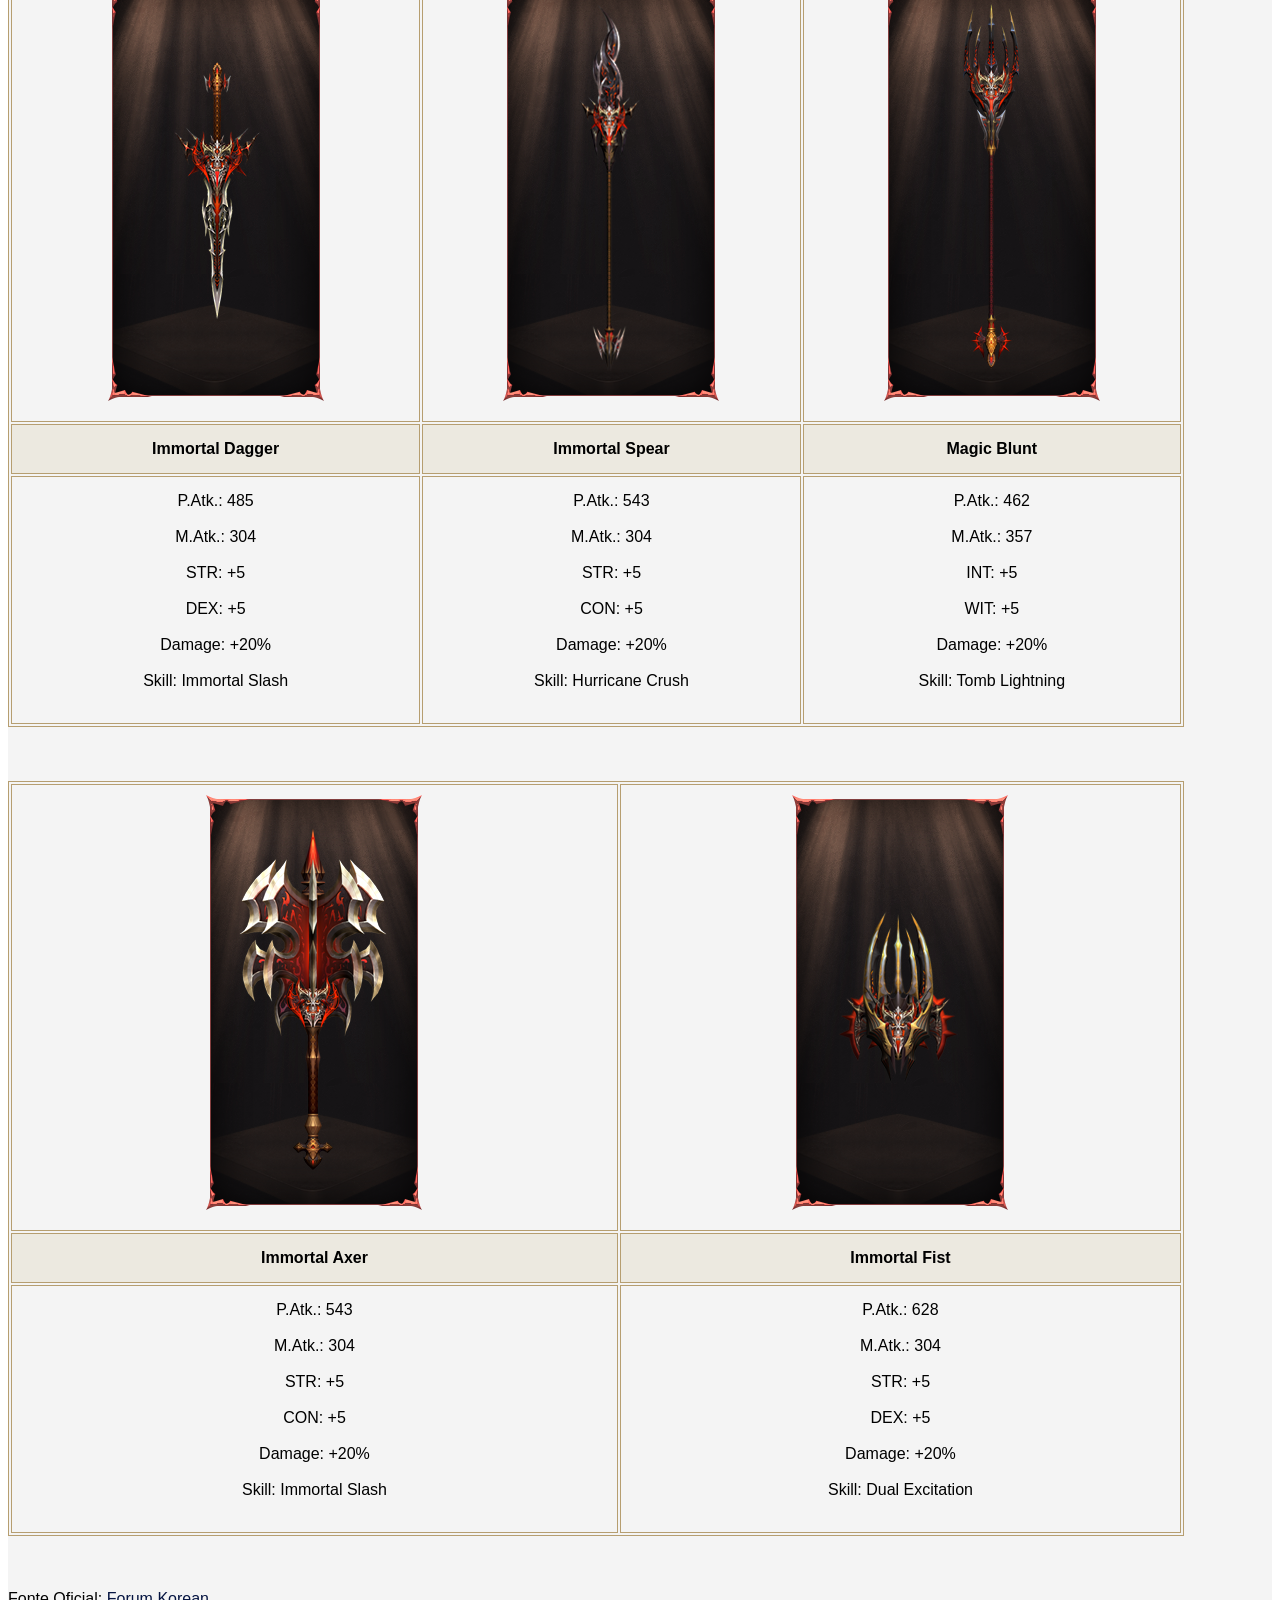
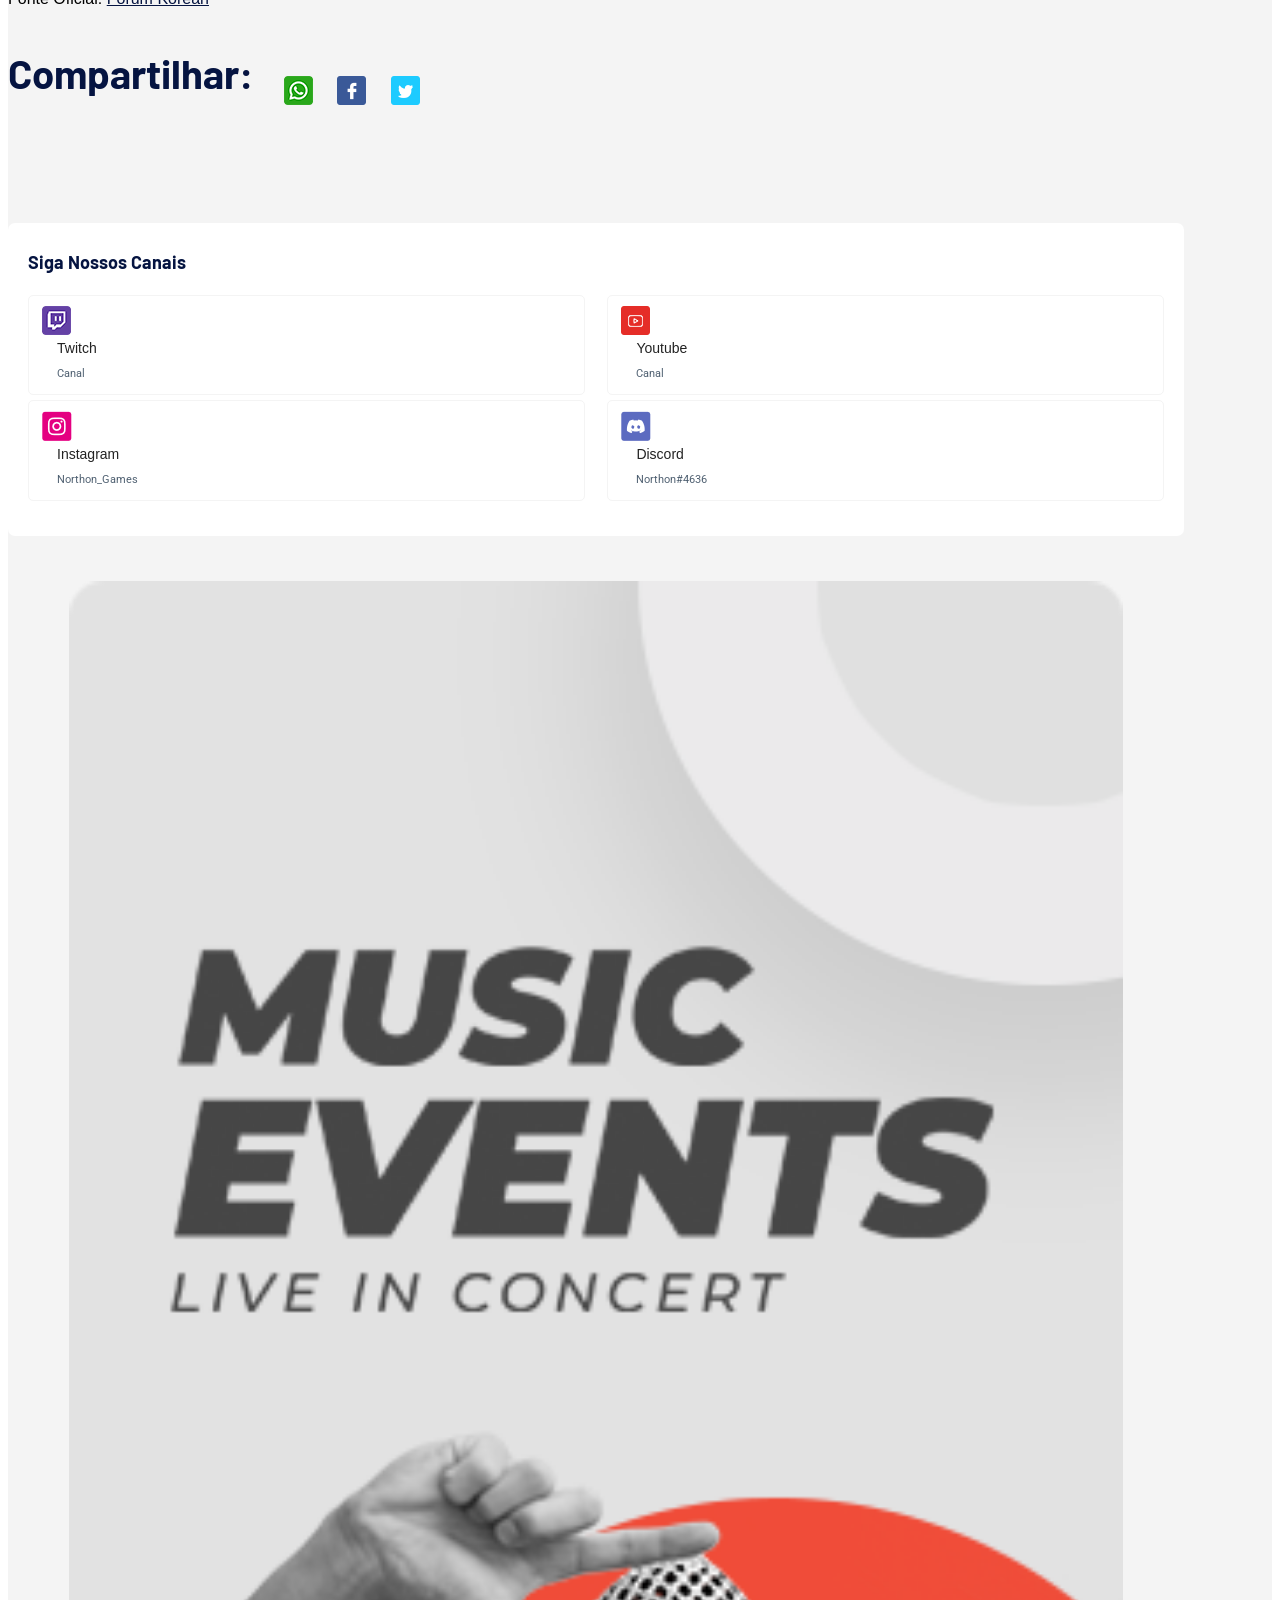
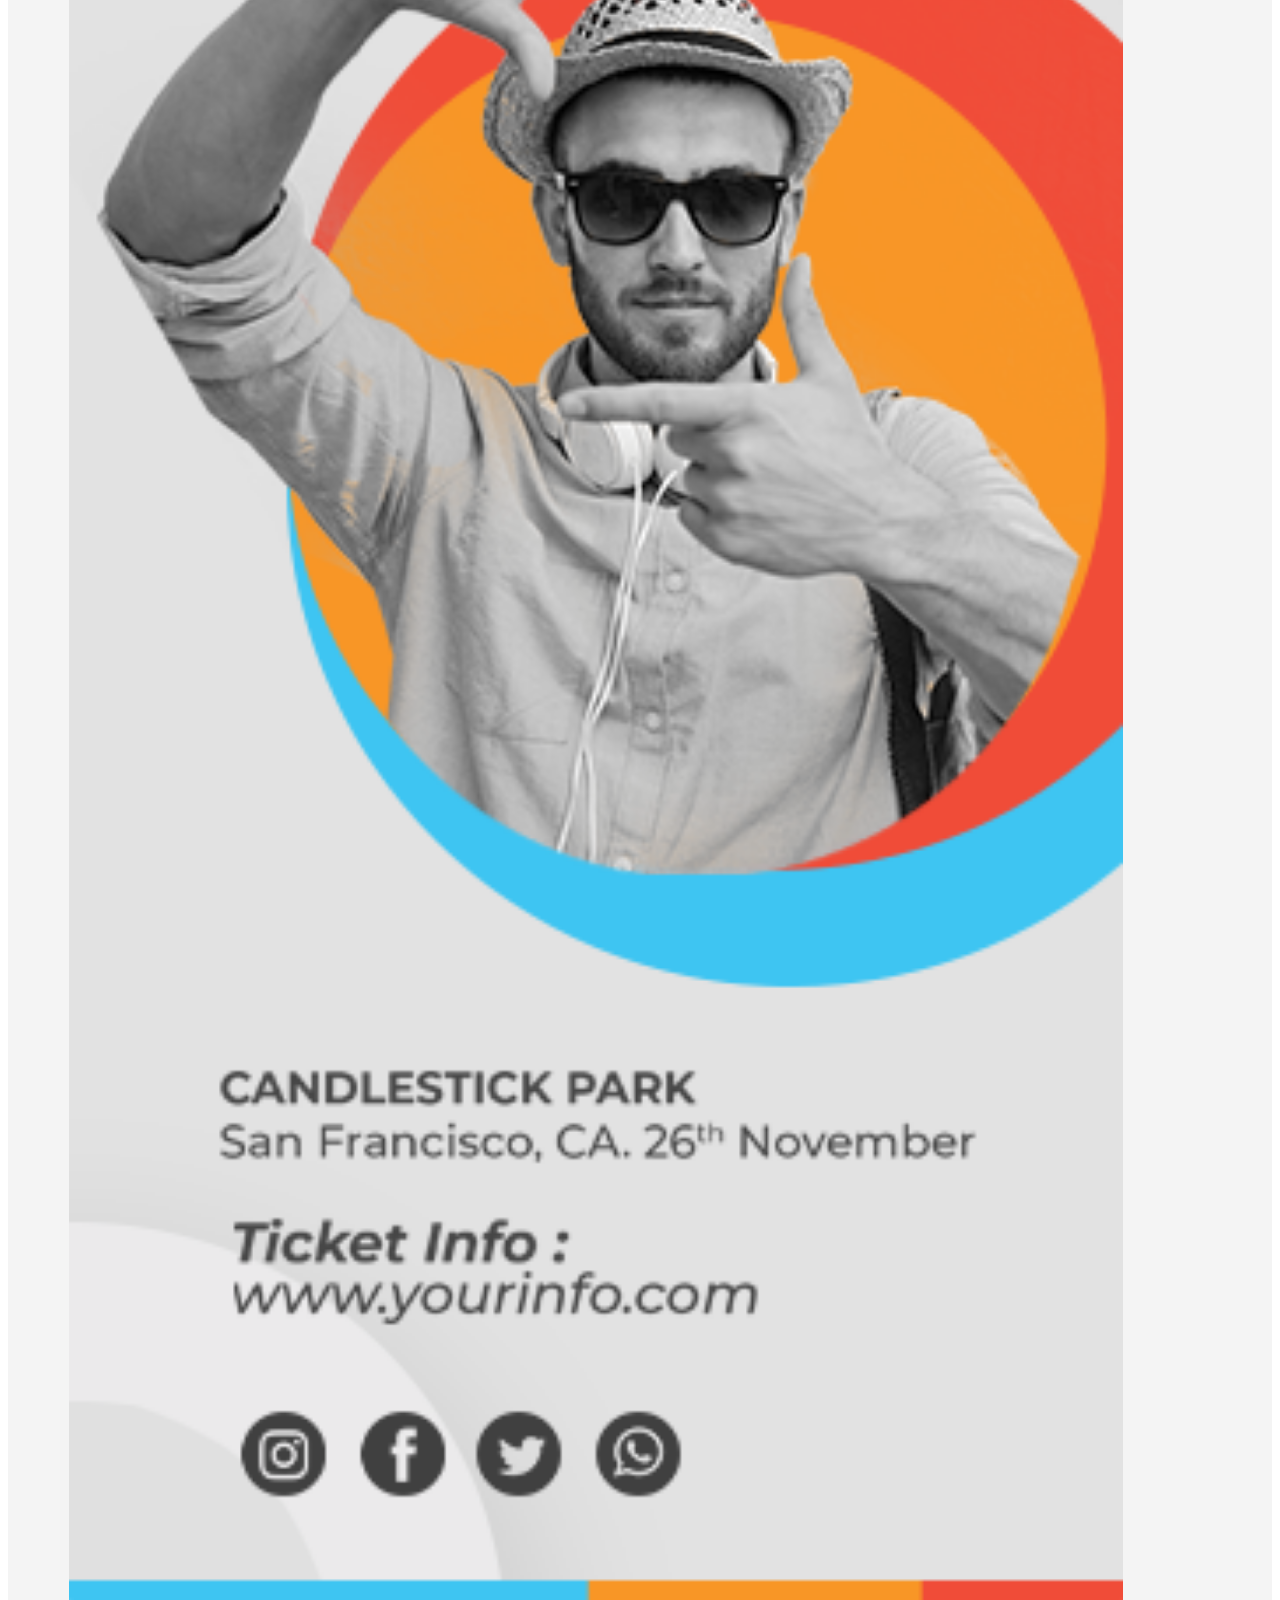
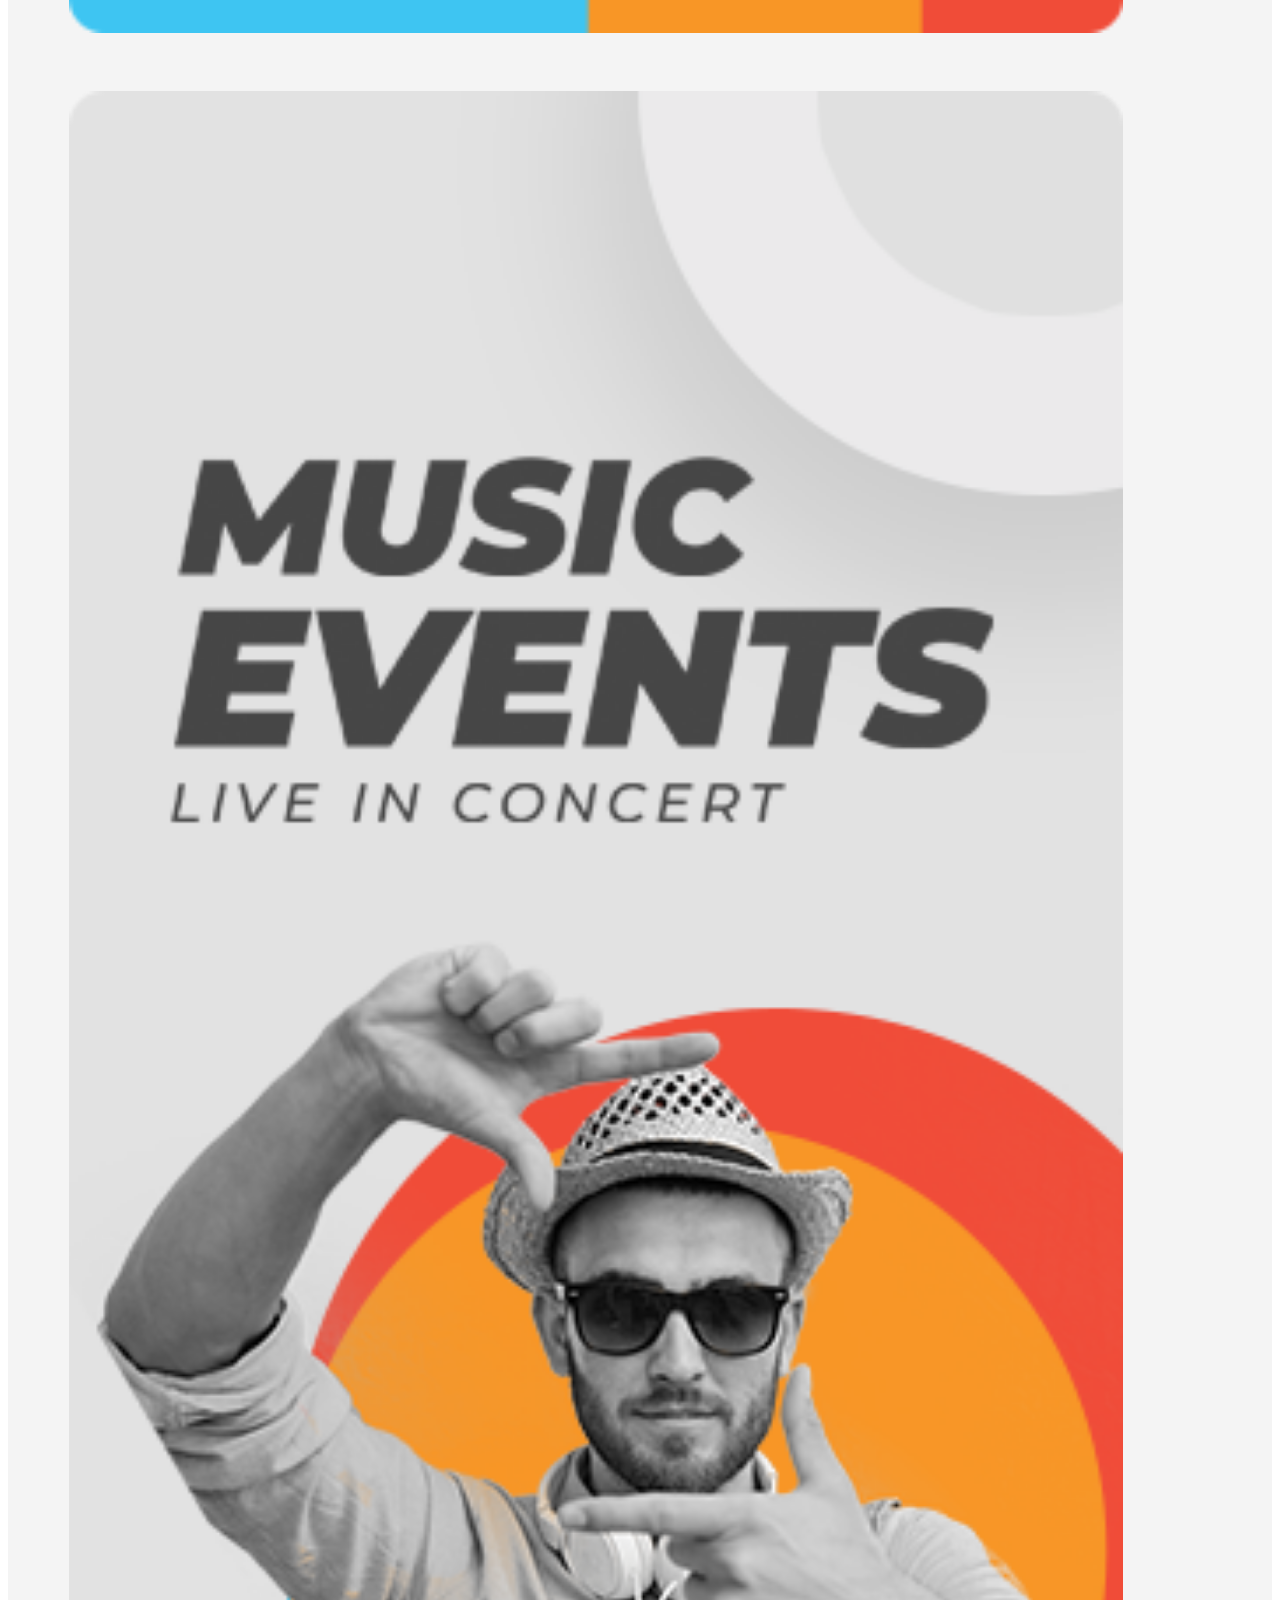
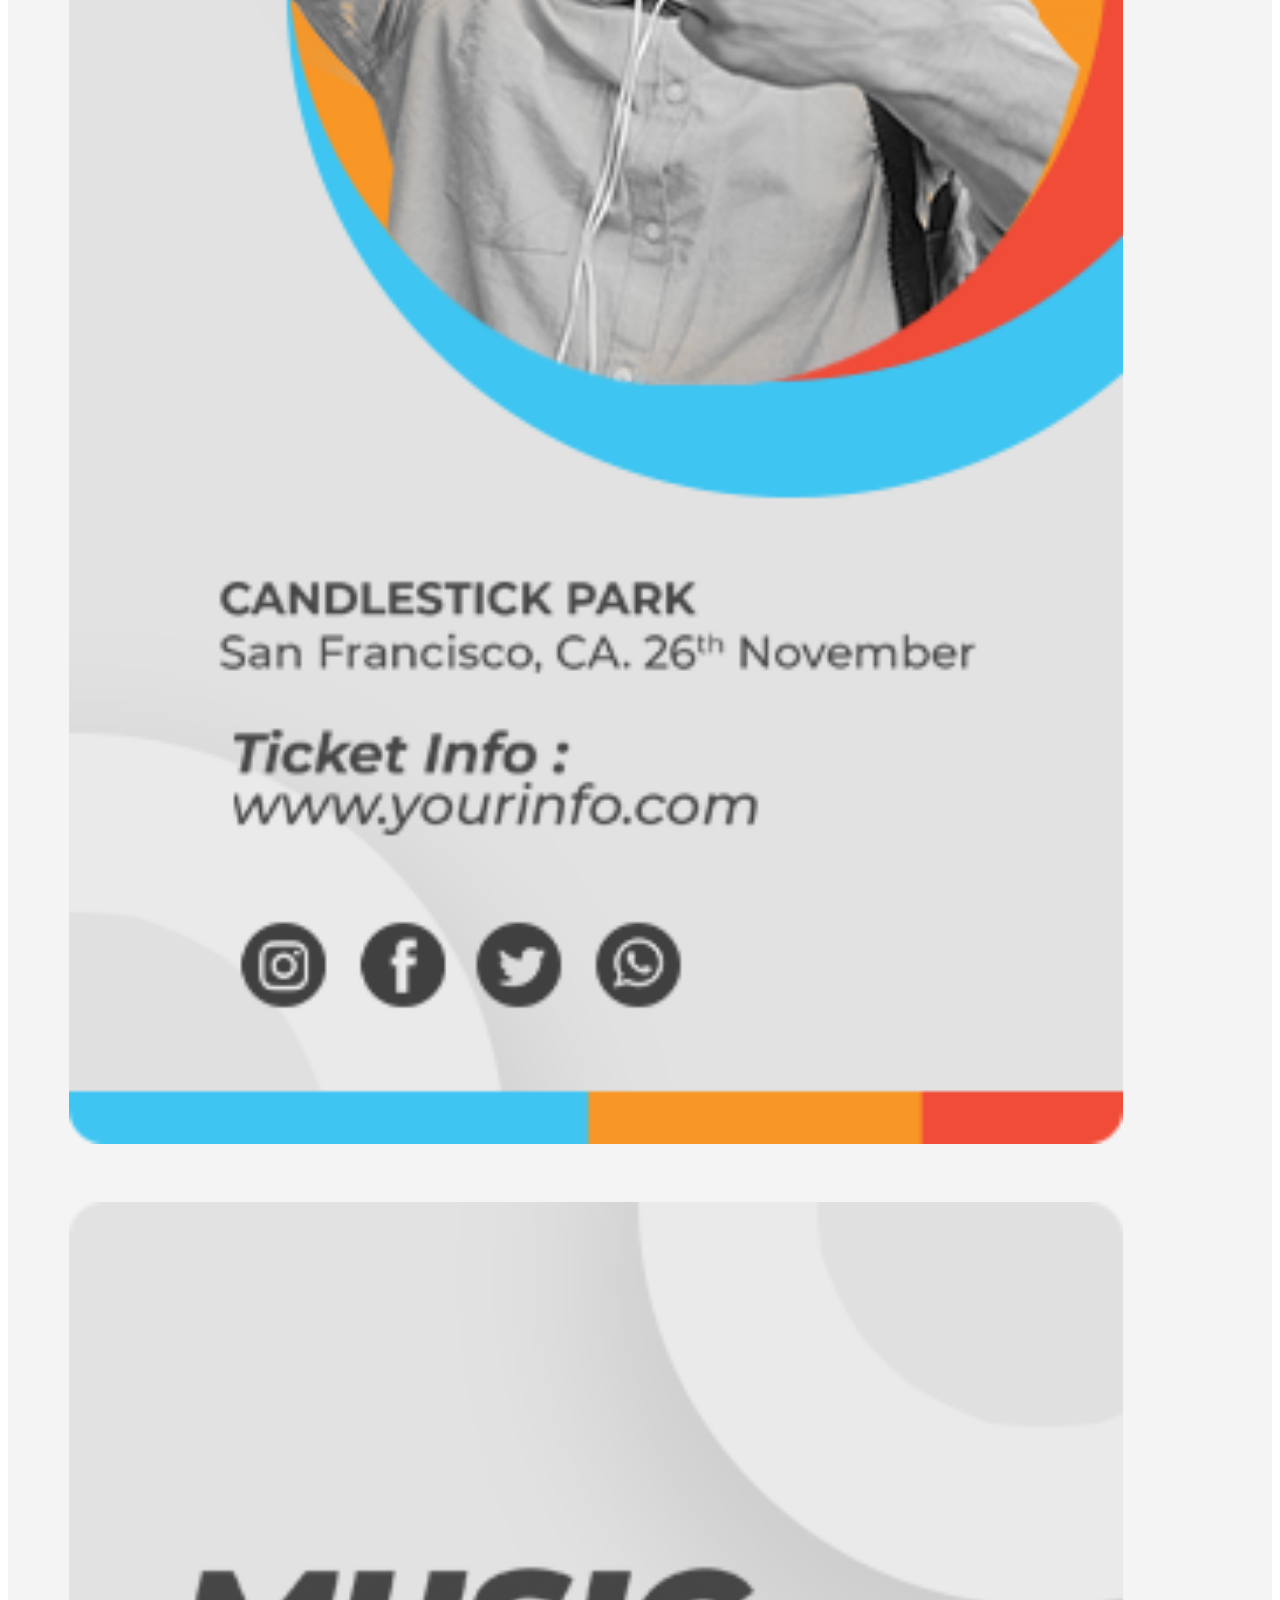
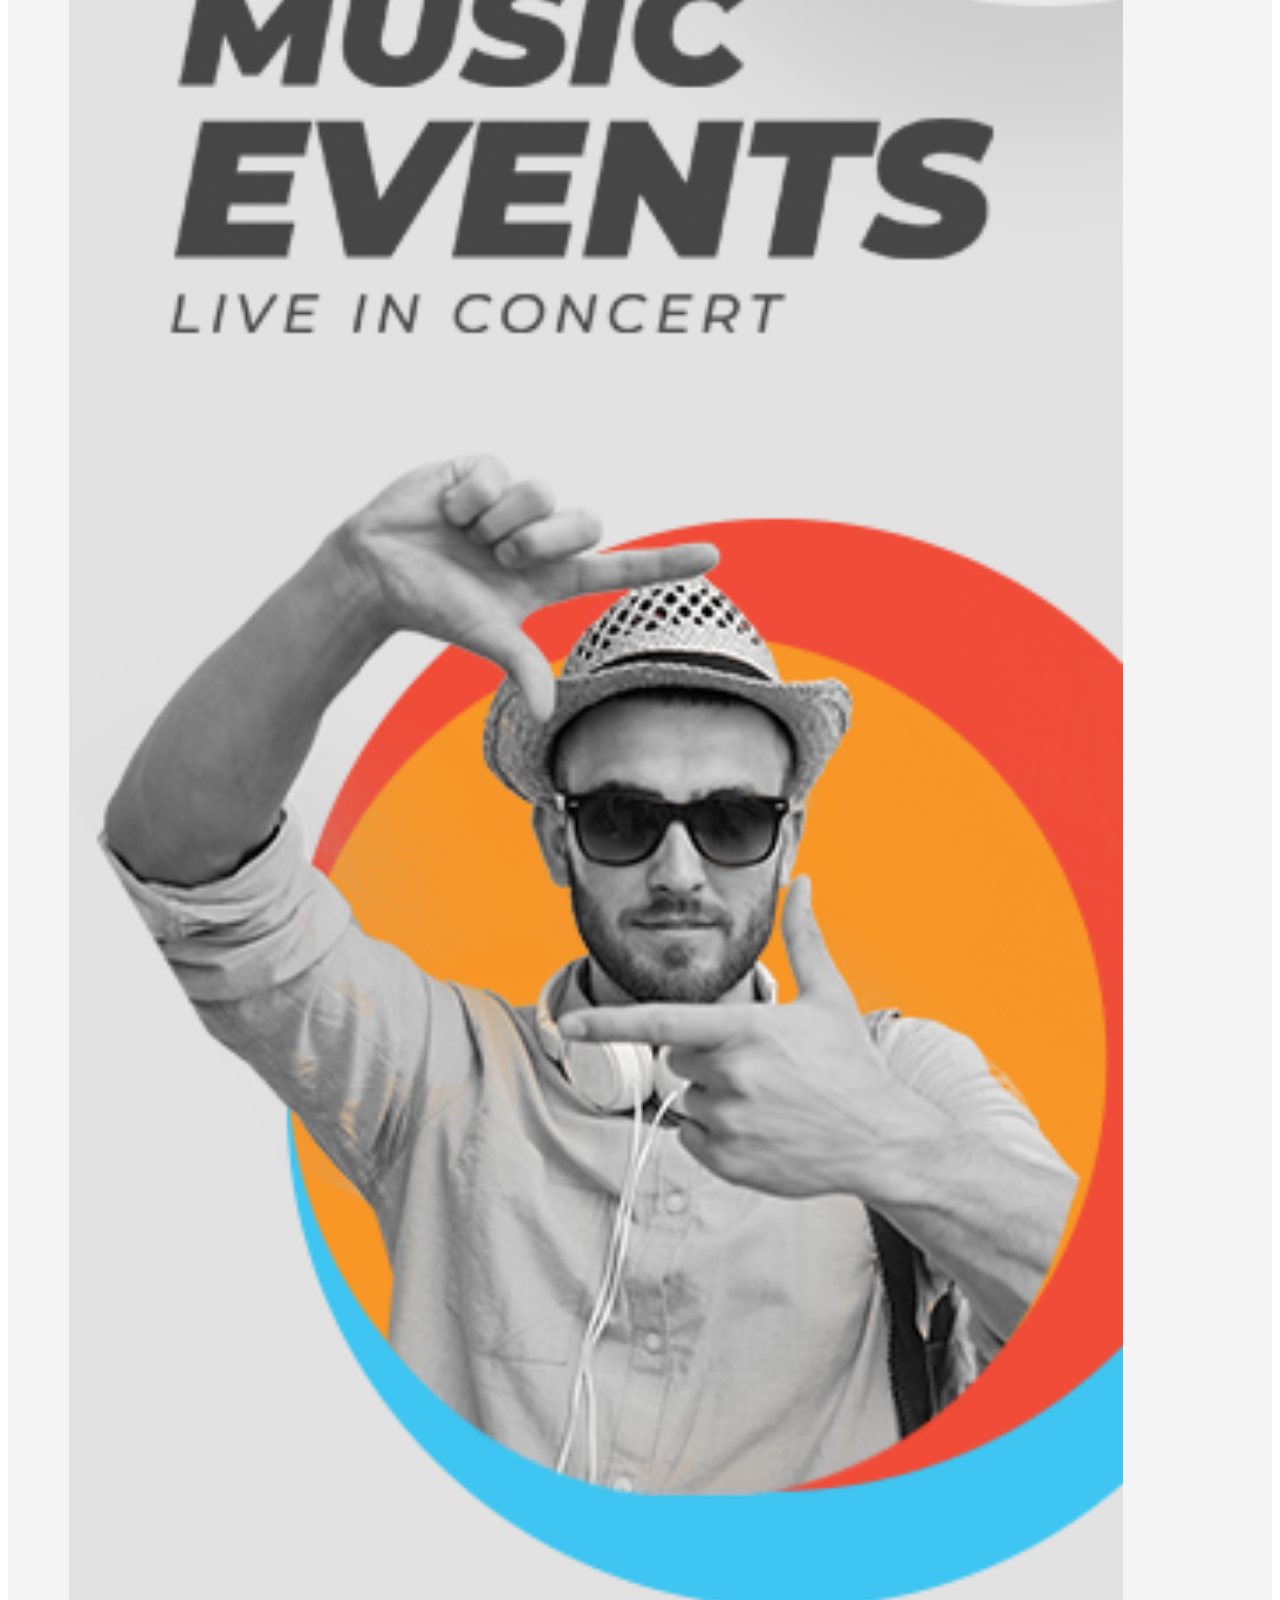
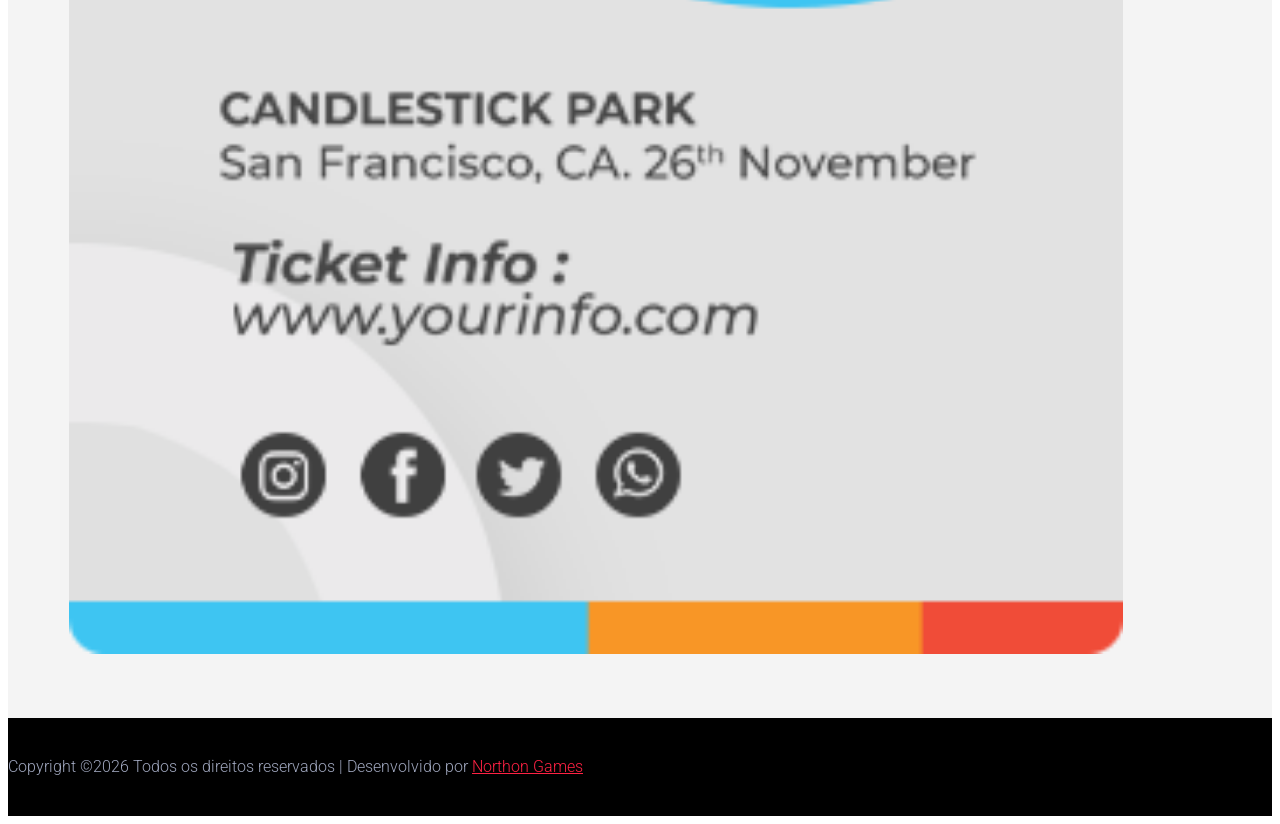
==== commit 6c15a465: "update" ====
--- a/immortal_news.html
+++ b/immortal_news.html
@@ -1638,8 +1638,8 @@
   
 
   <tr>
-    <th style="padding: 15px;border: 1px solid #b69e70; background-color: #ece9e0; " >Immortal Dagger</th>
-    <th style="padding: 15px;border: 1px solid #b69e70; background-color: #ece9e0; " >Immortal Spear</th>
+    <th style="padding: 15px;border: 1px solid #b69e70; background-color: #ece9e0; " >Immortal Axer</th>
+    <th style="padding: 15px;border: 1px solid #b69e70; background-color: #ece9e0; " >Immortal Fist</th>
    
     
    
@@ -1649,25 +1649,25 @@
      border: 1px solid #b69e70;
      padding: 15px">
 
-     P.Atk.: 485<br><br>
-     M.Atk.: 304<br><br>
-     STR: +5<br><br>
-     DEX: +5<br><br>
-     Damage: +20%<br><br>
-     Skill: Immortal Slash<br><br>
-
-    </td>
-
-    <td style="
-     border: 1px solid #b69e70;
-     padding: 15px">
-
      P.Atk.: 543<br><br>
      M.Atk.: 304<br><br>
      STR: +5<br><br>
      CON: +5<br><br>
      Damage: +20%<br><br>
-     Skill: Hurricane Crush<br><br>
+     Skill: Immortal Slash<br><br>
+
+    </td>
+
+    <td style="
+     border: 1px solid #b69e70;
+     padding: 15px">
+
+     P.Atk.: 628<br><br>
+     M.Atk.: 304<br><br>
+     STR: +5<br><br>
+     DEX: +5<br><br>
+     Damage: +20%<br><br>
+     Skill: Dual Excitation<br><br>
      </td>
      
      
@@ -1695,18 +1695,18 @@
                     <h3 class="mr-20">Compartilhar:</h3>
                     <ul>
                       <li>
-                        <a href="https://api.whatsapp.com/send?text= Obrigado por compartilhar o conteudo da nossa página: https://northongames.github.io/meusite/ncsoft_news.html" target="_blank"
+                        <a href="https://api.whatsapp.com/send?text= Obrigado por compartilhar o conteudo da nossa página: https://northongames.github.io/meusite/immortal_news.html" target="_blank"
                           ><img src="assets/img/news/icon-wp.png" alt="" title="Compartilhar no whatsapp"
                         /></a>
                       </li>
                       <li>
-                        <a href="https://www.facebook.com/sharer/sharer.php?u=https://northongames.github.io/meusite/ncsoft_news.html" target="_blank"
+                        <a href="https://www.facebook.com/sharer/sharer.php?u=https://northongames.github.io/meusite/immortal_news.html" target="_blank"
                           ><img src="assets/img/news/icon-fb.png" alt="" title="Compartilhar no facebook"
                         /></a>
                       </li>
                       <li>
                         <a href="
-                        https://twitter.com/intent/tweet?url=https://northongames.github.io/meusite/ncsoft_news.html&text=proibição de software de terceiros&via=nortonlivegames&hashtags=Lineage2&hashtags=4game" target="_blank"
+                        https://twitter.com/intent/tweet?url=https://northongames.github.io/meusite/immortal_news.html&text=proibição de software de terceiros&via=nortonlivegames&hashtags=Lineage2&hashtags=4game" target="_blank"
                           ><img src="assets/img/news/icon-tw.png" alt="" title="Compartilhar no twitter"
                         /></a>
                       </li>                      
@@ -1719,7 +1719,7 @@
 <!-- COMENTARIOS FACEBOOK-->
       <div
       class="fb-comments"
-      data-href="https://northongames.github.io/meusite/ncsoft_news.html"
+      data-href="https://northongames.github.io/meusite/immortal_news.html"
       data-width="900"
       data-numposts="10"
     ></div>
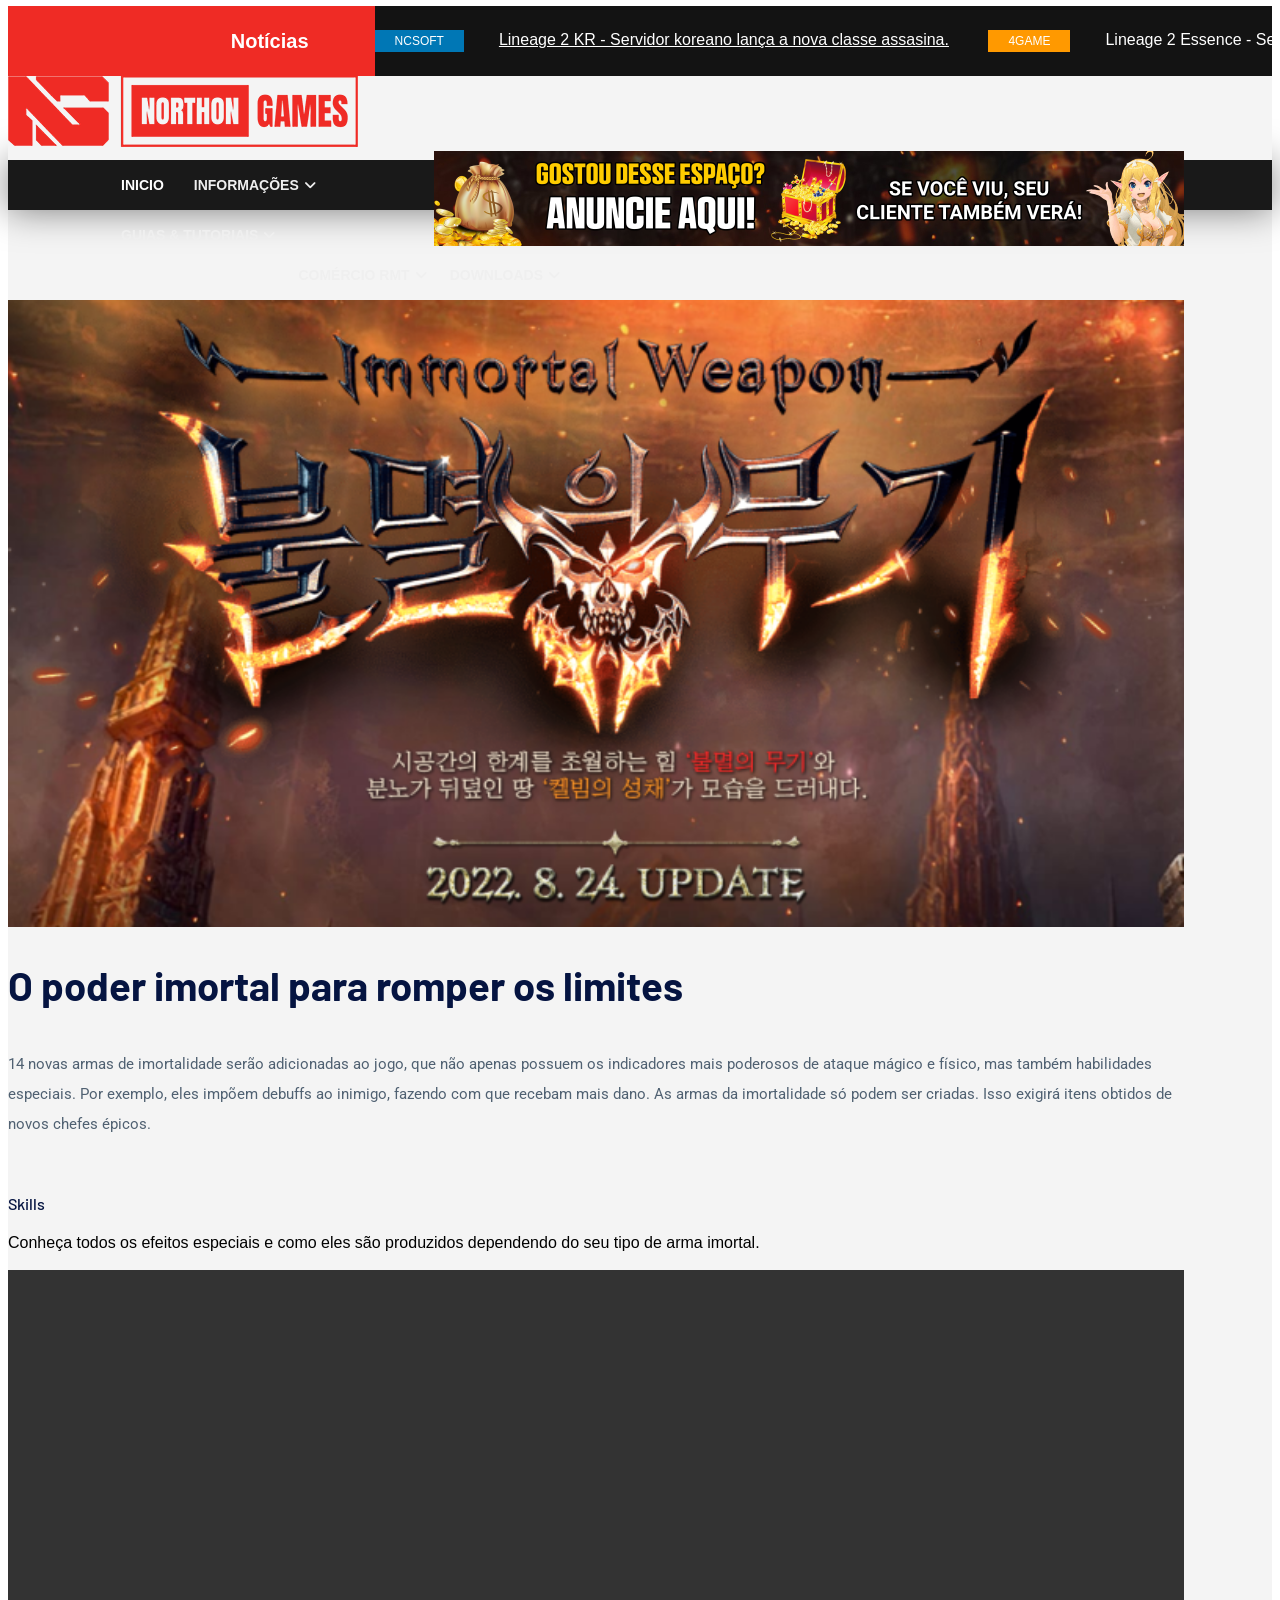
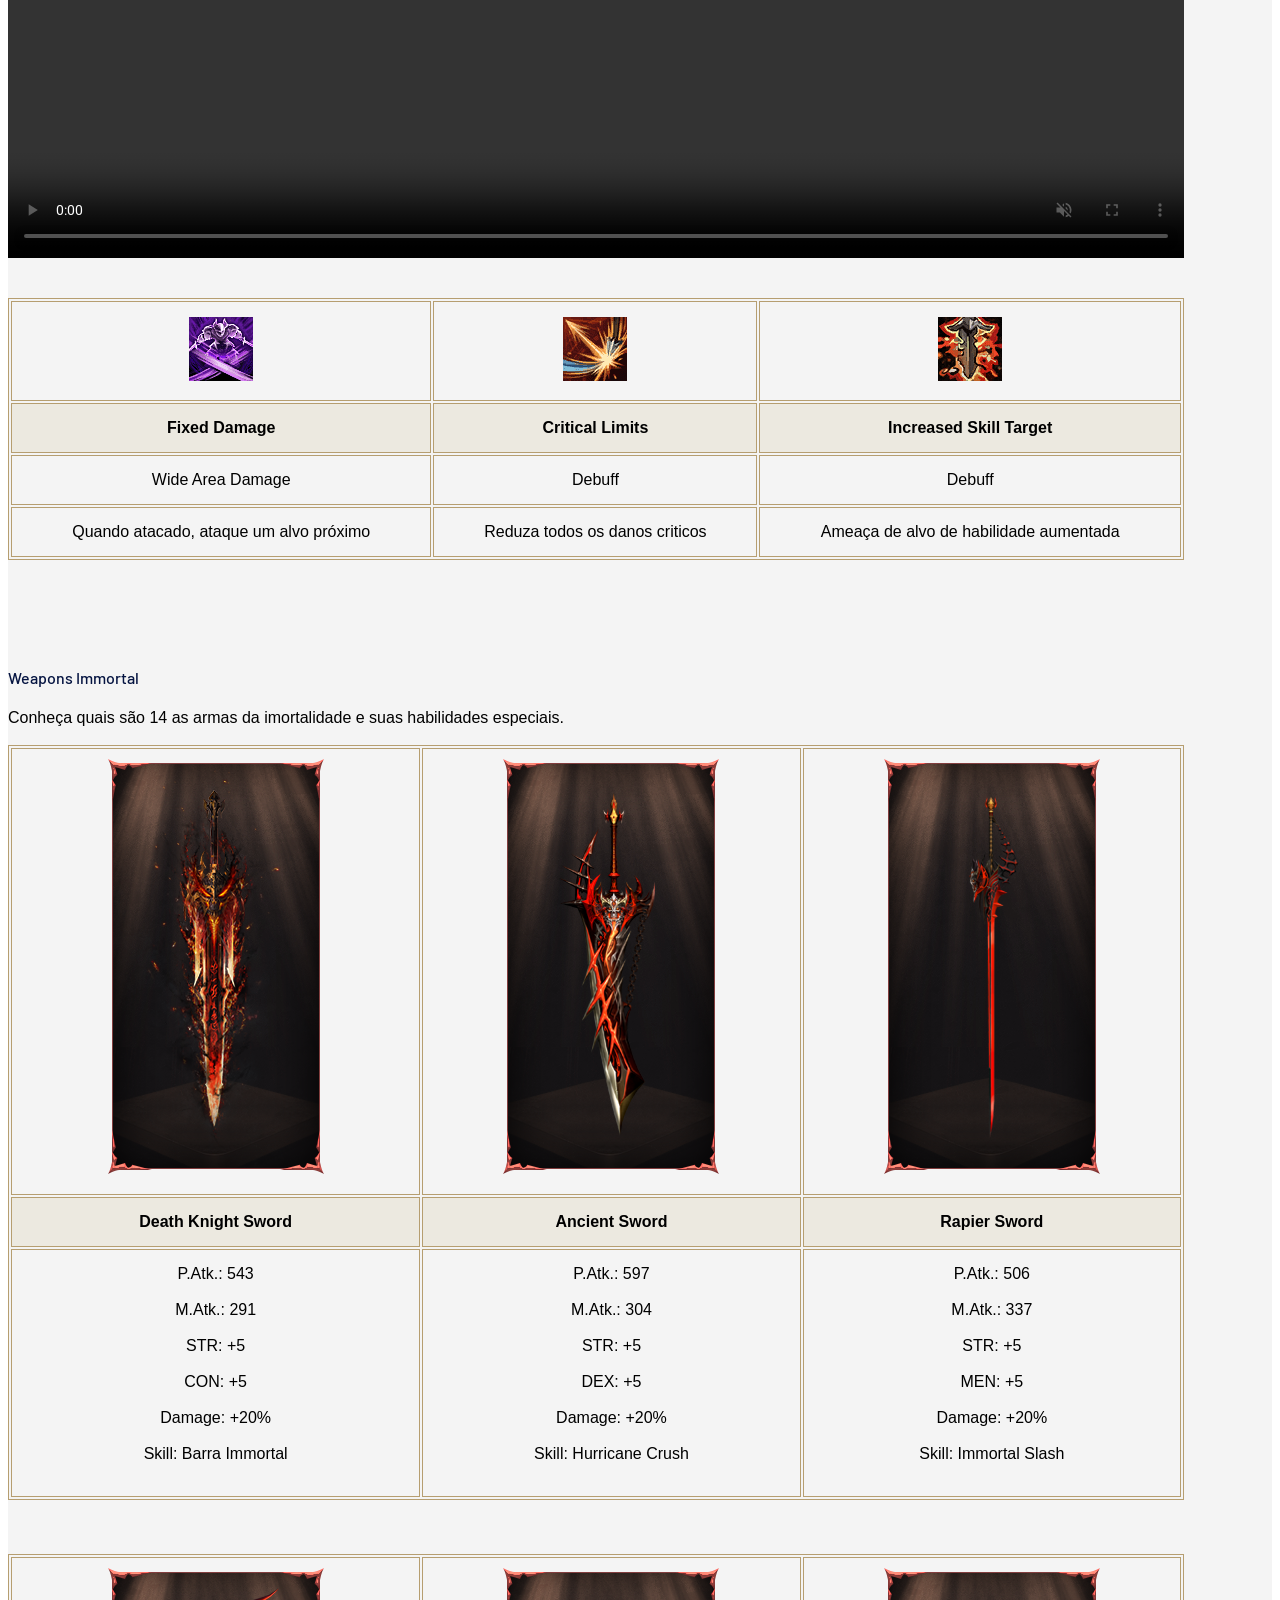
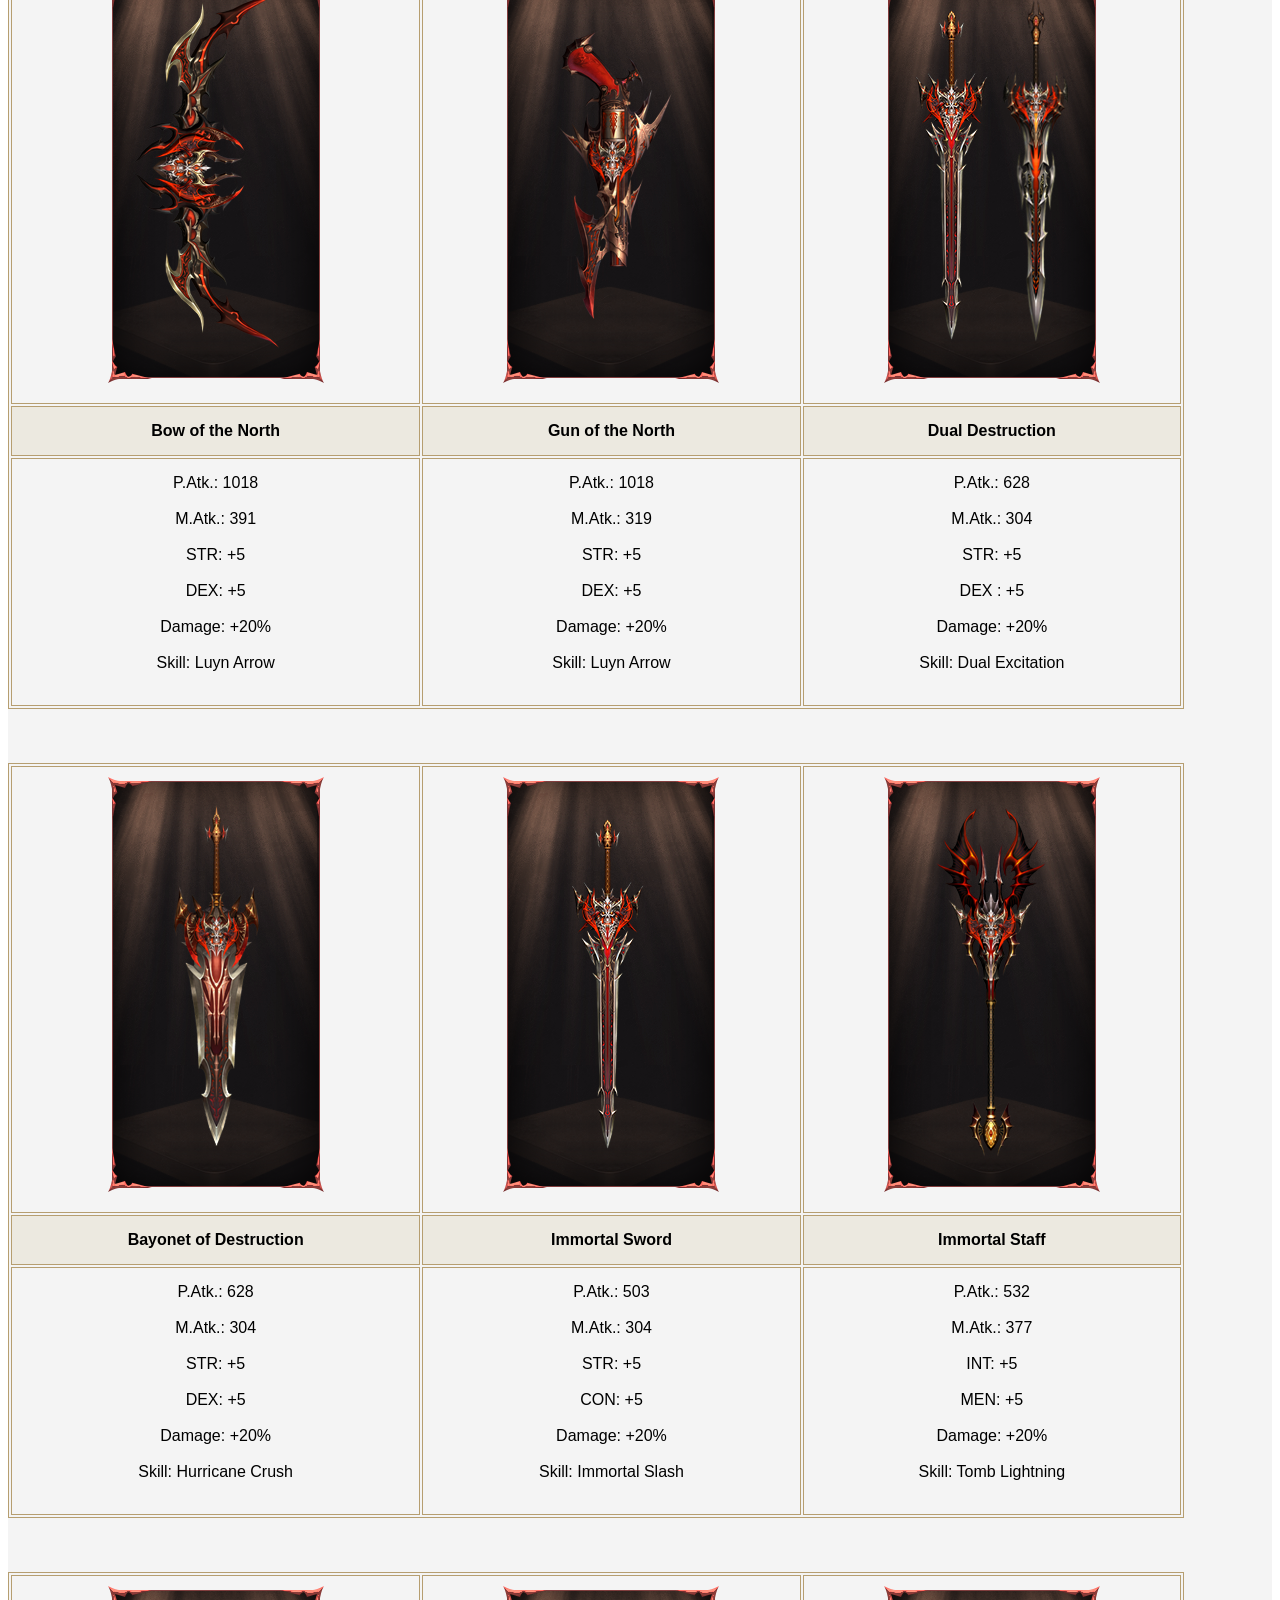
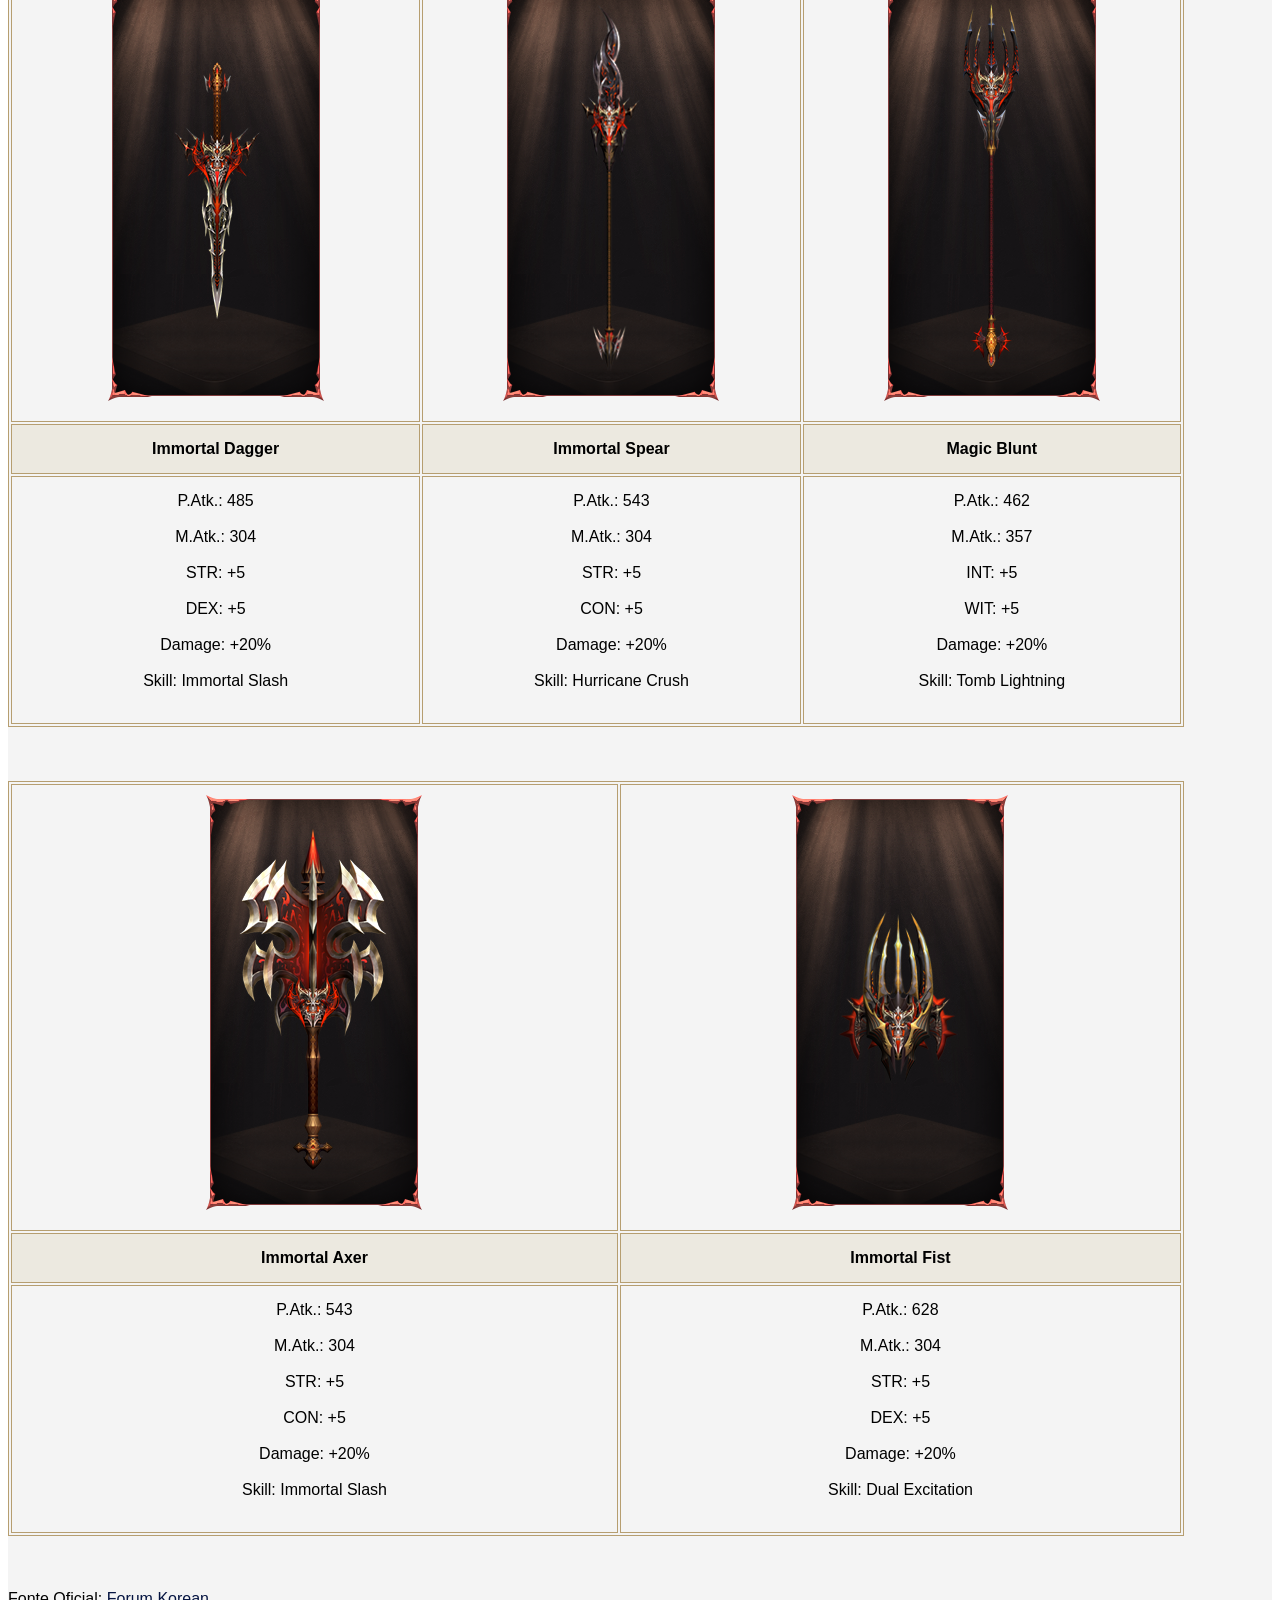
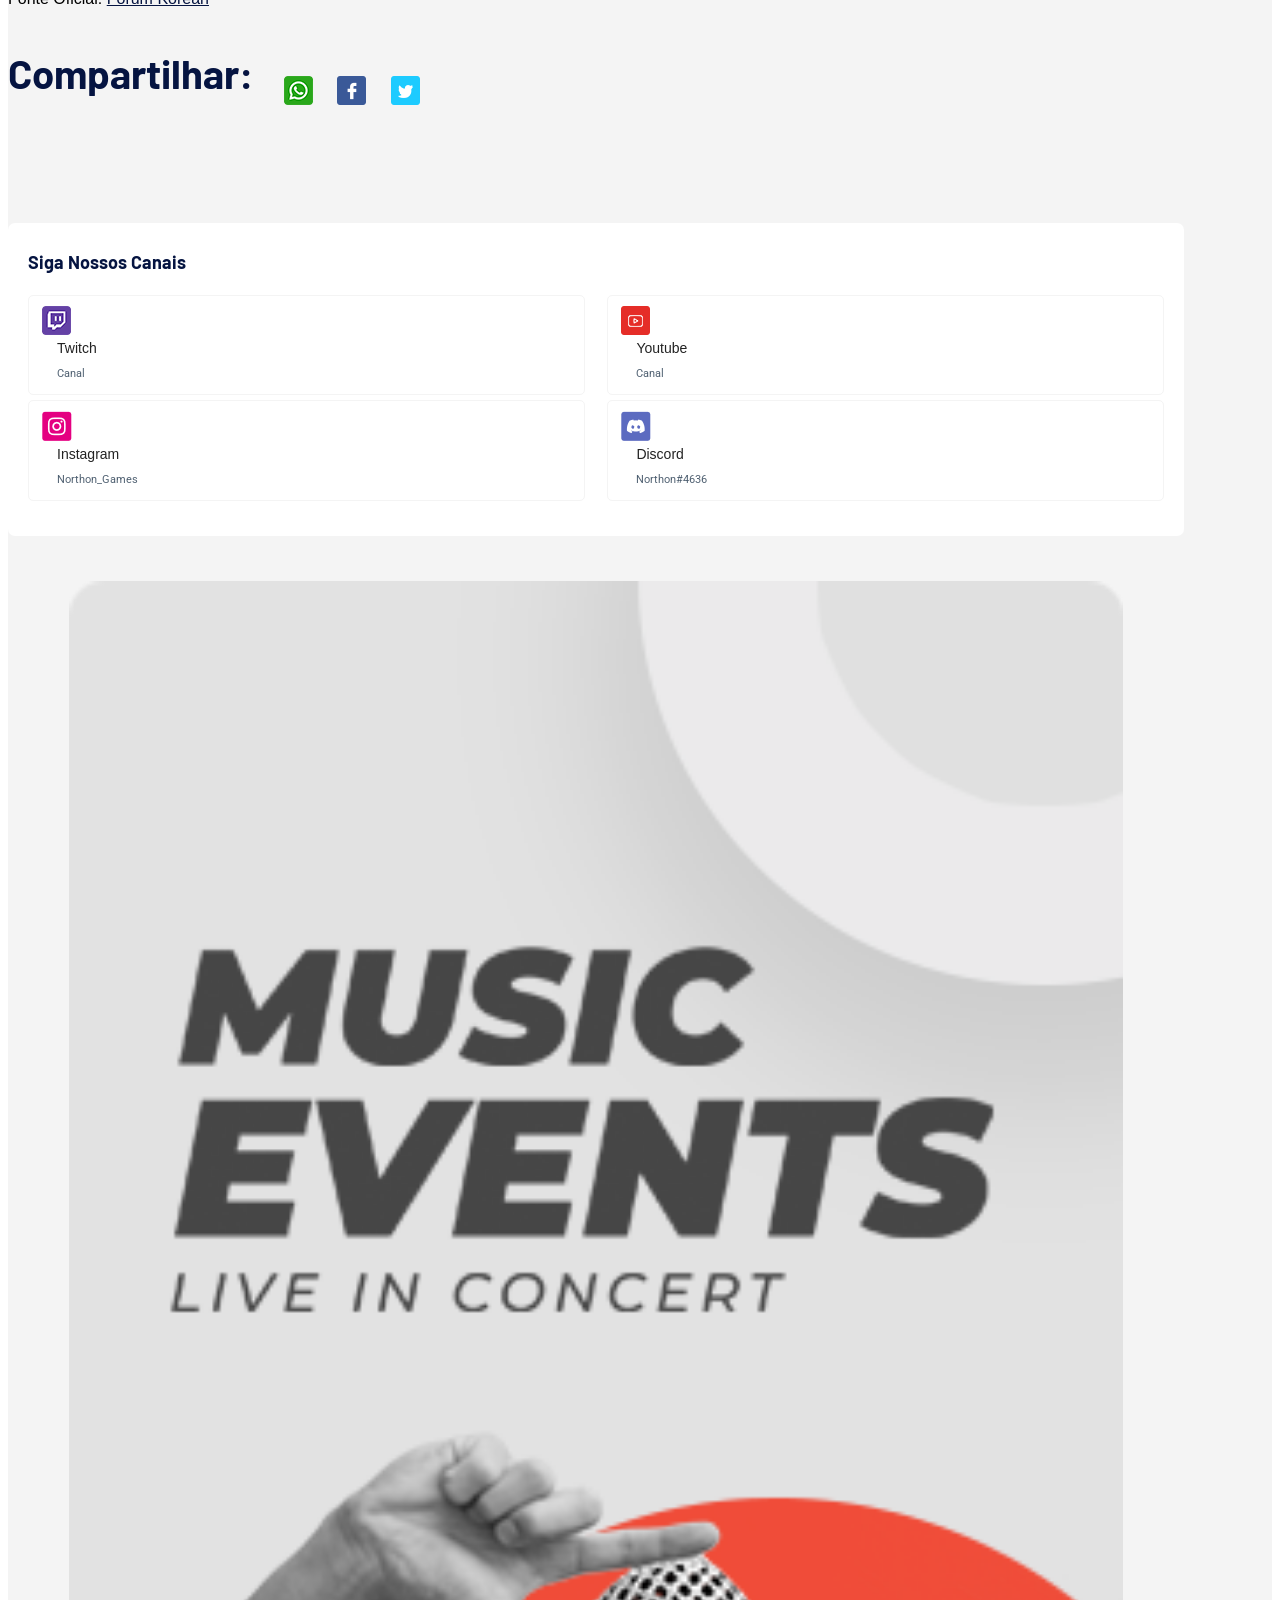
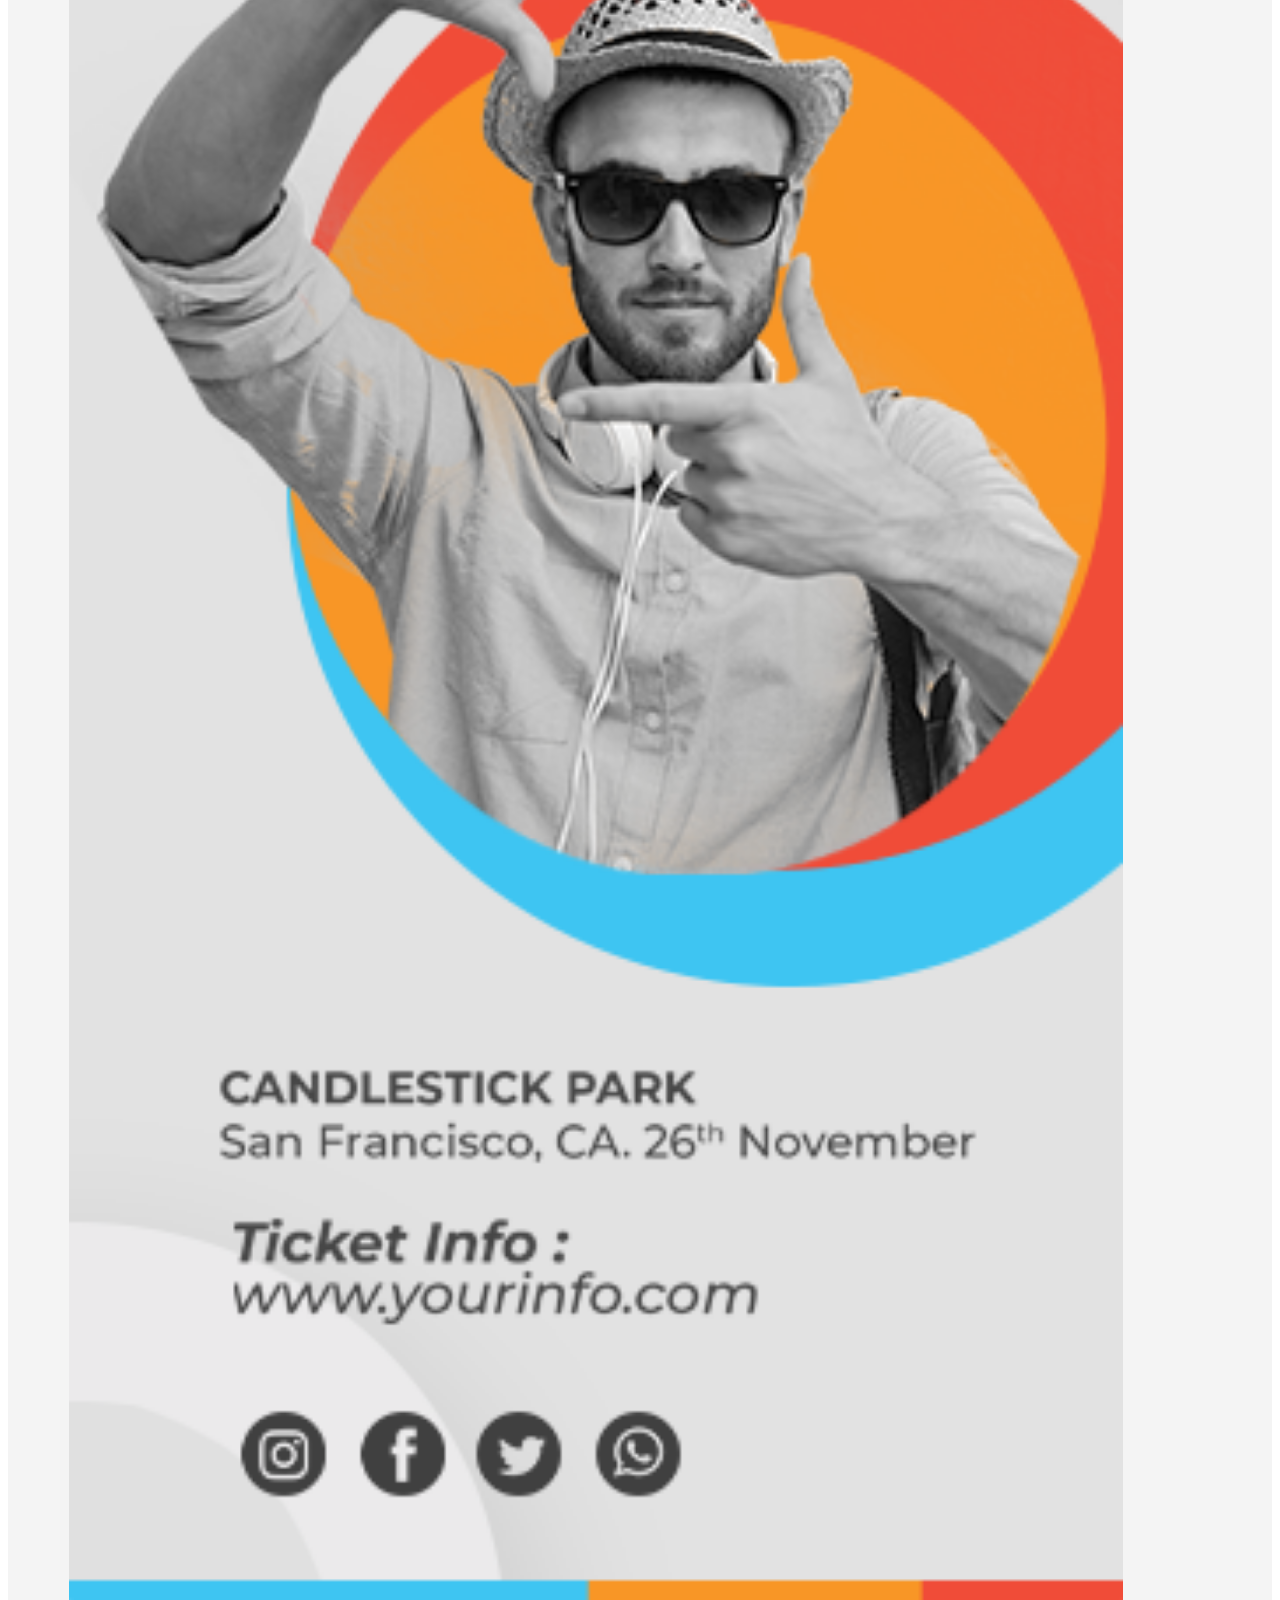
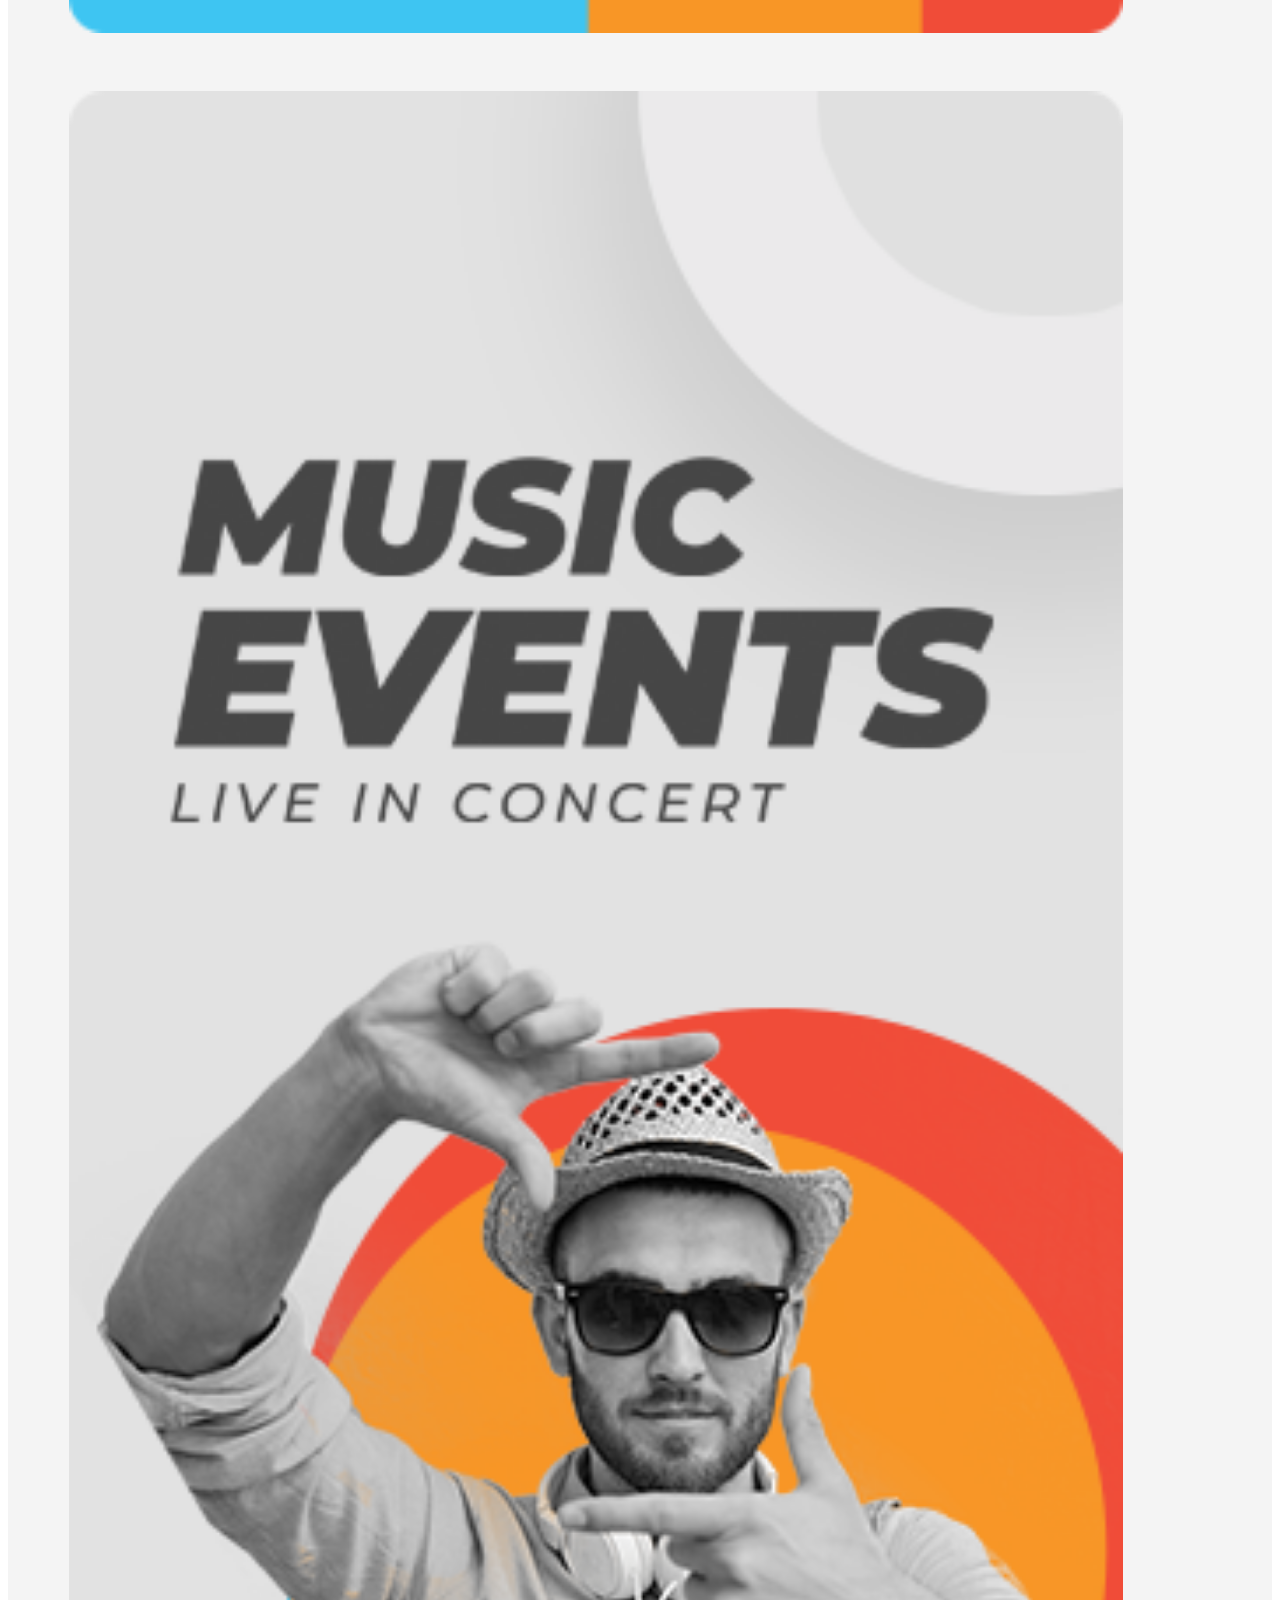
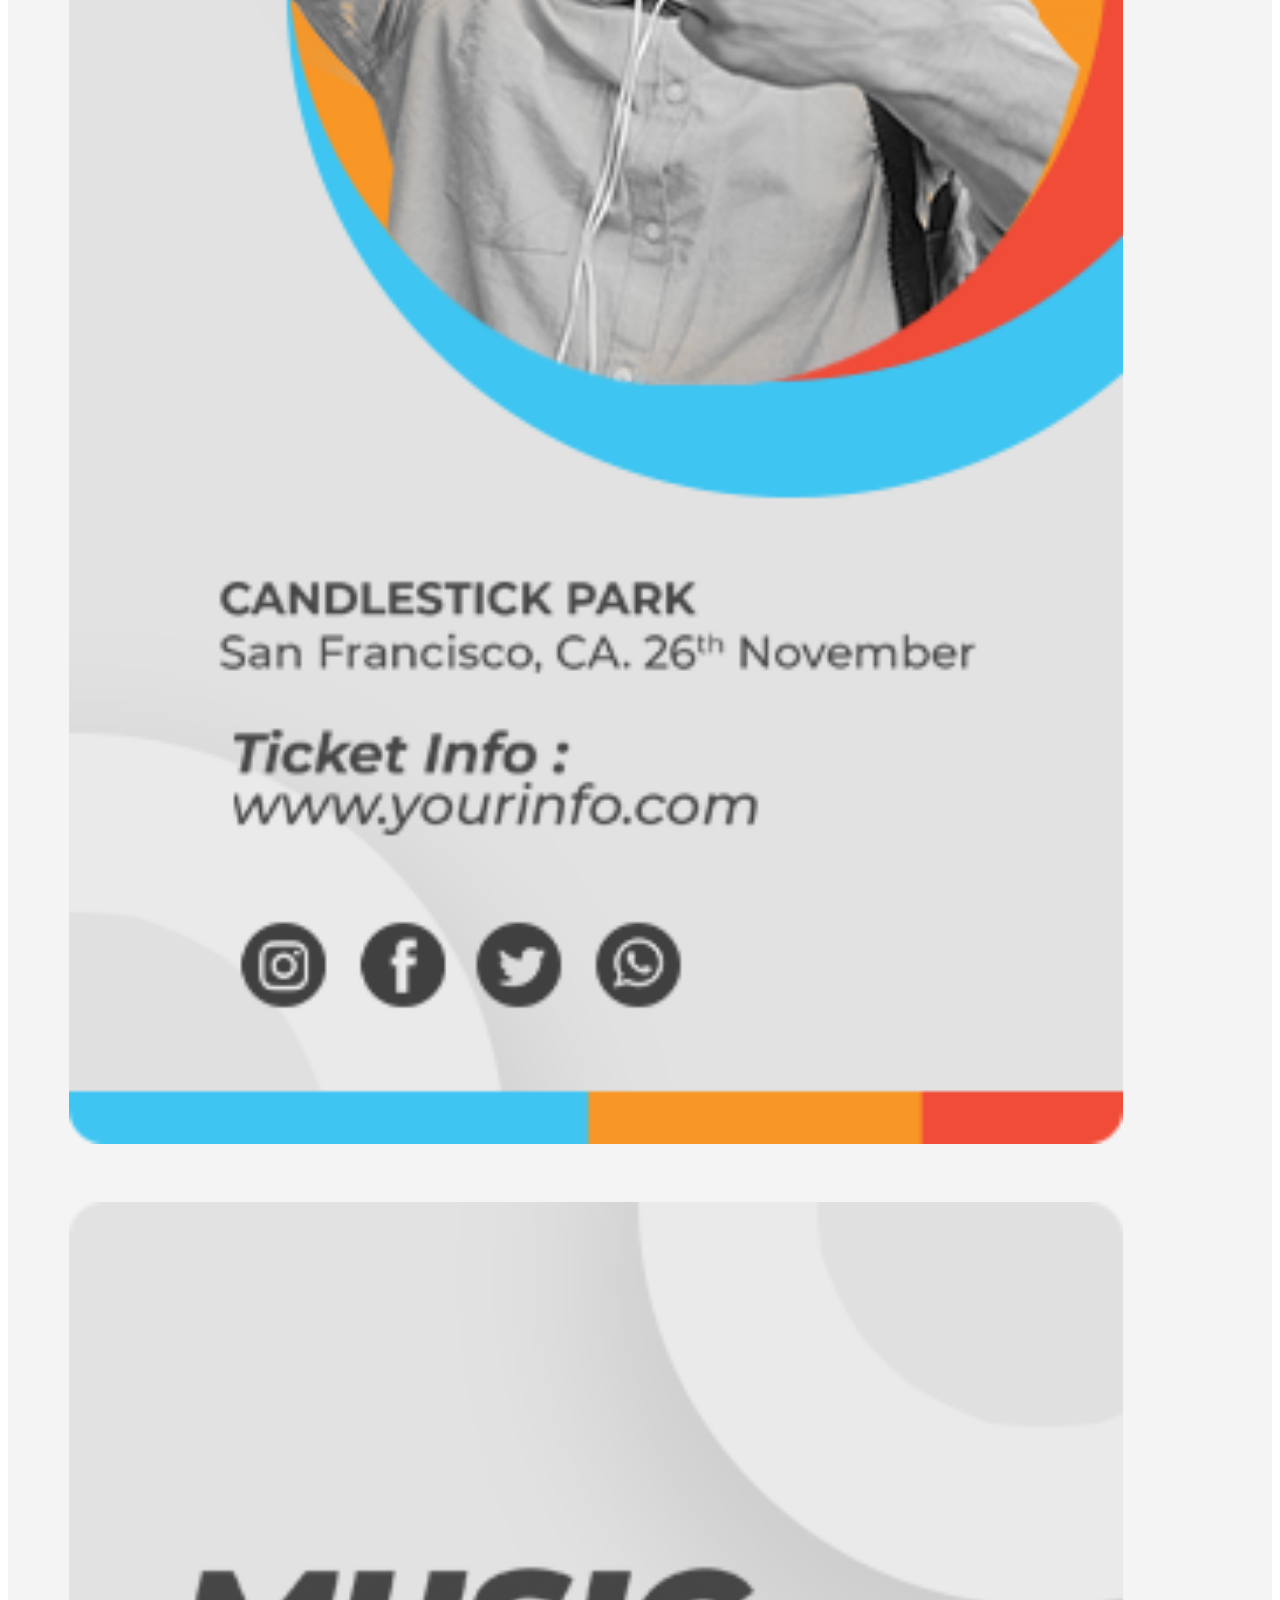
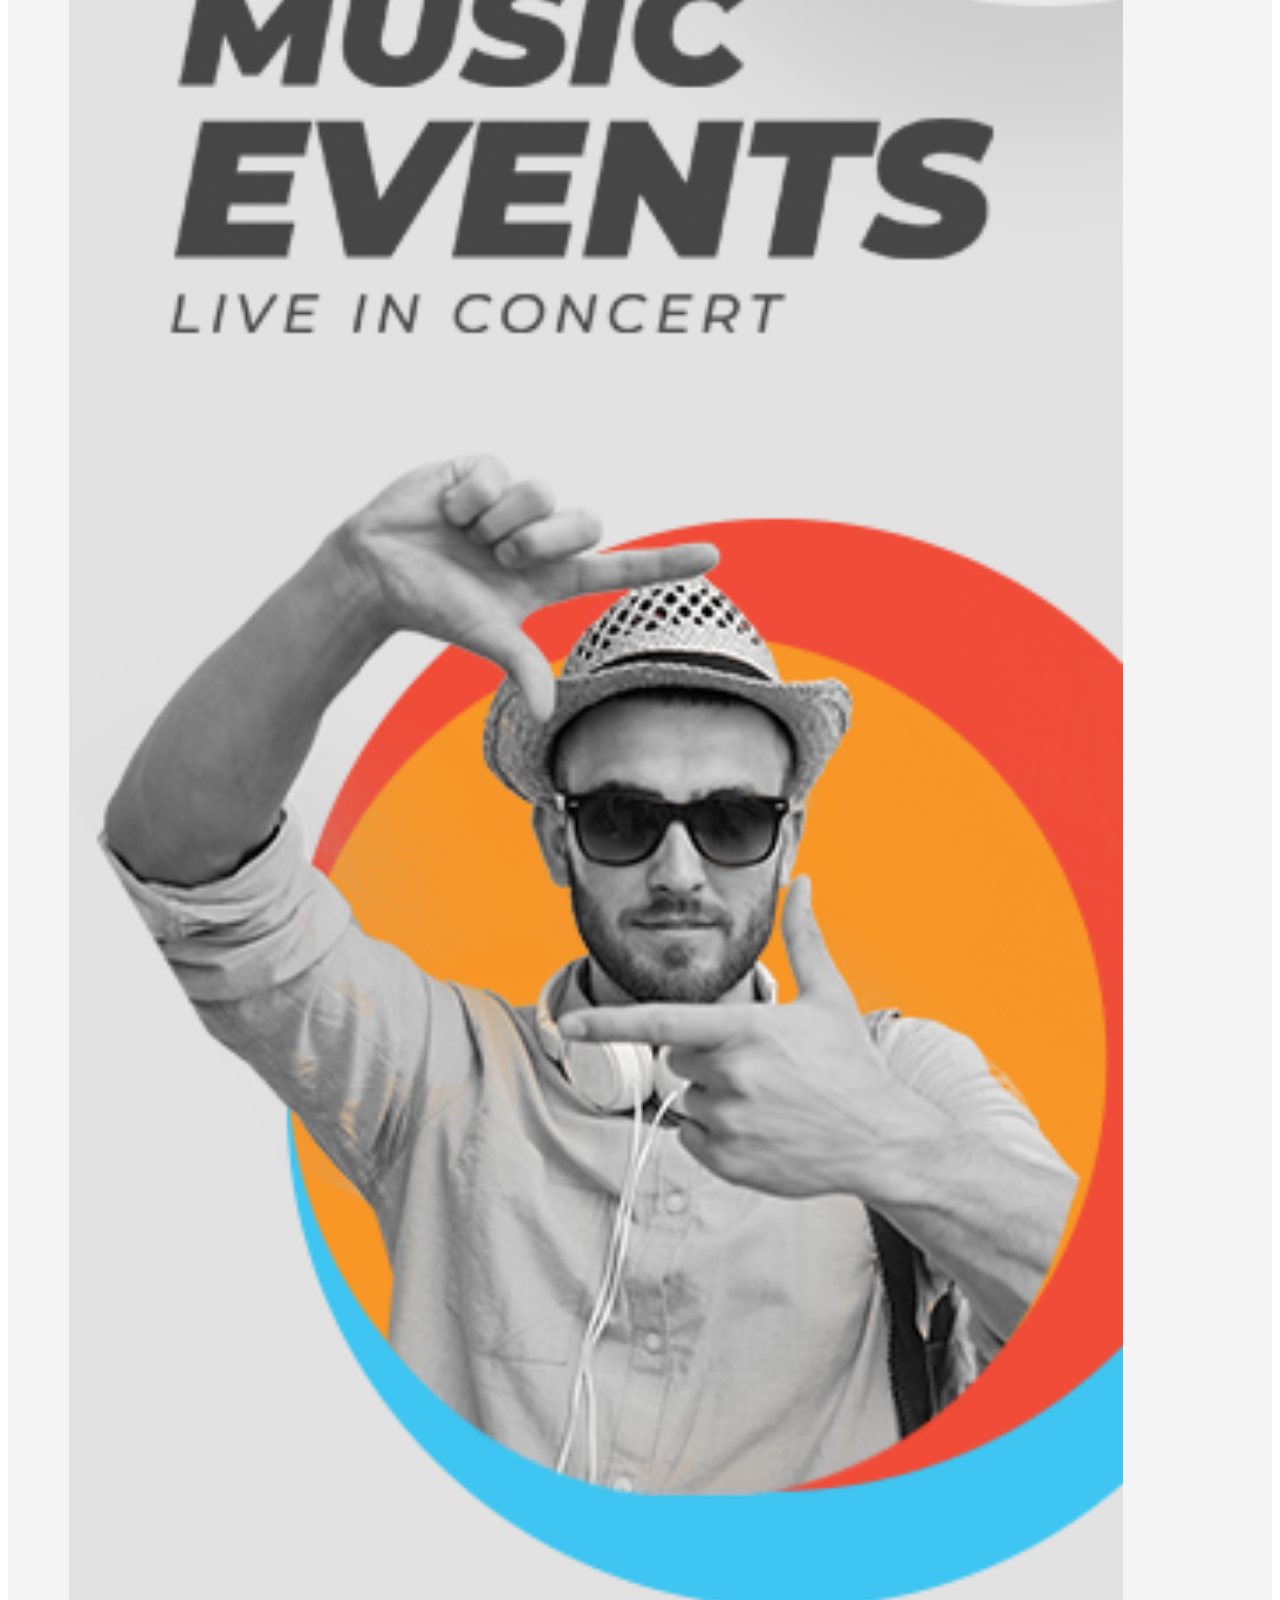
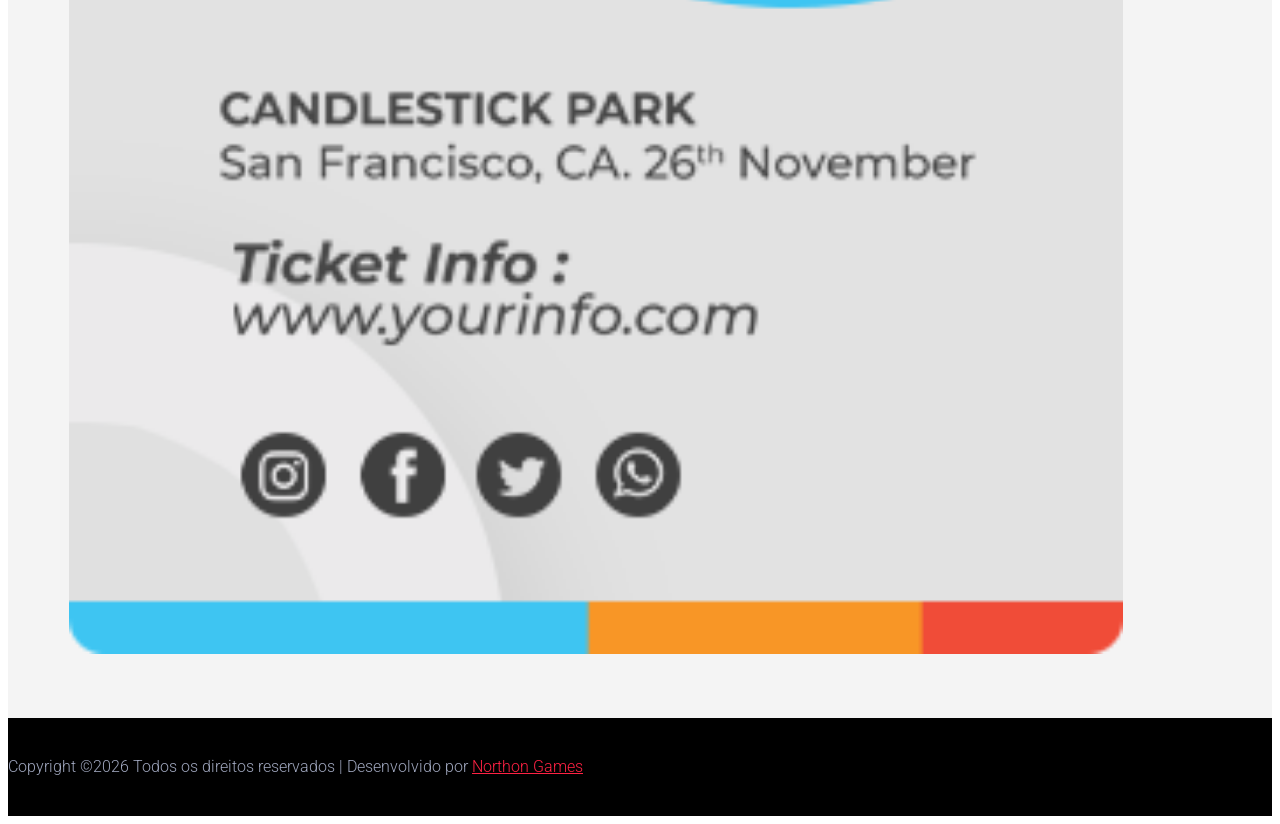
==== commit 783003b6: "update" ====
--- a/immortal_news.html
+++ b/immortal_news.html
@@ -1272,7 +1272,7 @@
                 </div>
                 <div class="about-prea">
                   <p class="about-pera1 mb-25">
-                    13 novas armas de imortalidade serão adicionadas ao jogo, que não apenas possuem os indicadores mais poderosos de ataque mágico e físico, mas também habilidades especiais. Por exemplo, eles impõem debuffs ao inimigo, fazendo com que recebam mais dano. As armas da imortalidade só podem ser criadas. Isso exigirá itens obtidos de novos chefes épicos.
+                    14 novas armas de imortalidade serão adicionadas ao jogo, que não apenas possuem os indicadores mais poderosos de ataque mágico e físico, mas também habilidades especiais. Por exemplo, eles impõem debuffs ao inimigo, fazendo com que recebam mais dano. As armas da imortalidade só podem ser criadas. Isso exigirá itens obtidos de novos chefes épicos.
 
 <br><br>
 
@@ -1349,7 +1349,7 @@
 <br><br><br><br><br>
 
 
-                    <h4>Weapons Immortal</h4> Conheça quais são 13 as armas da imortalidade e suas habilidades especiais.<br><br>
+                    <h4>Weapons Immortal</h4> Conheça quais são 14 as armas da imortalidade e suas habilidades especiais.<br><br>
 
   <!-- Weapons 01 a 03 -->
   <div>
